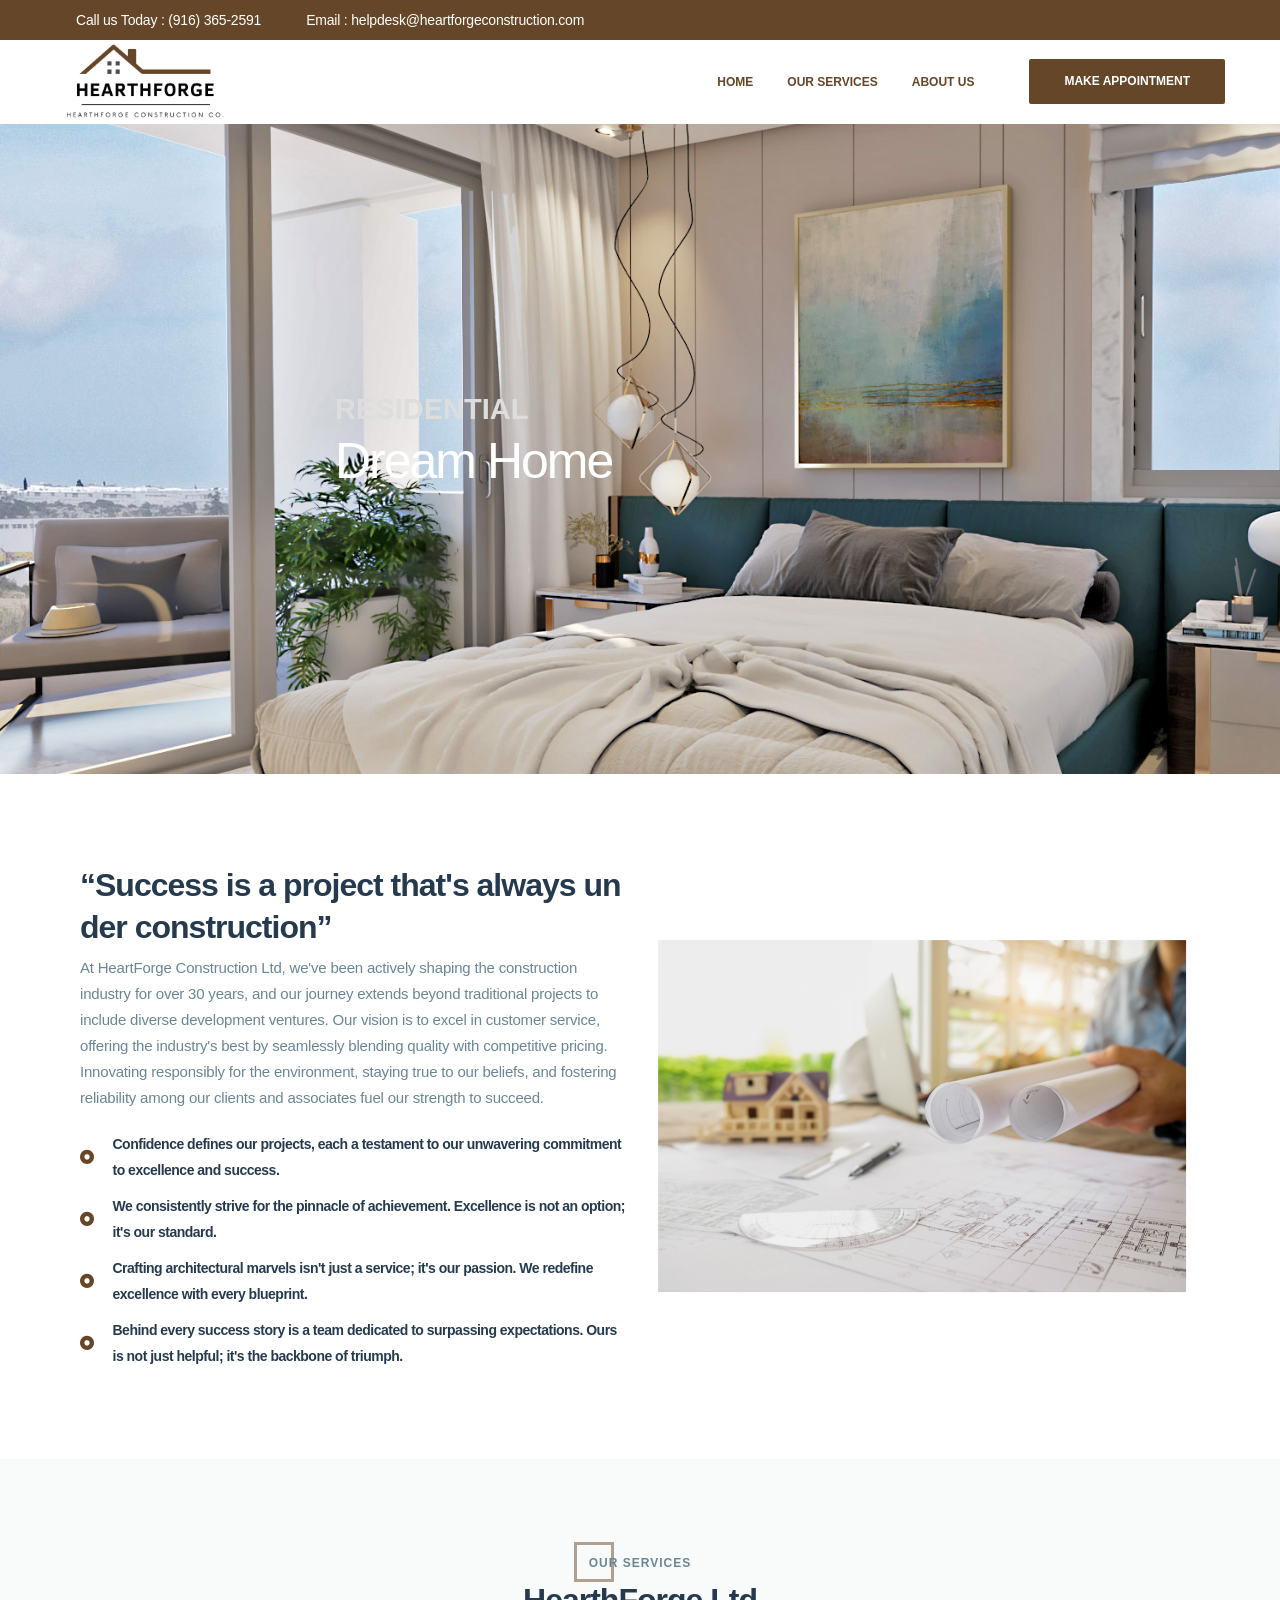
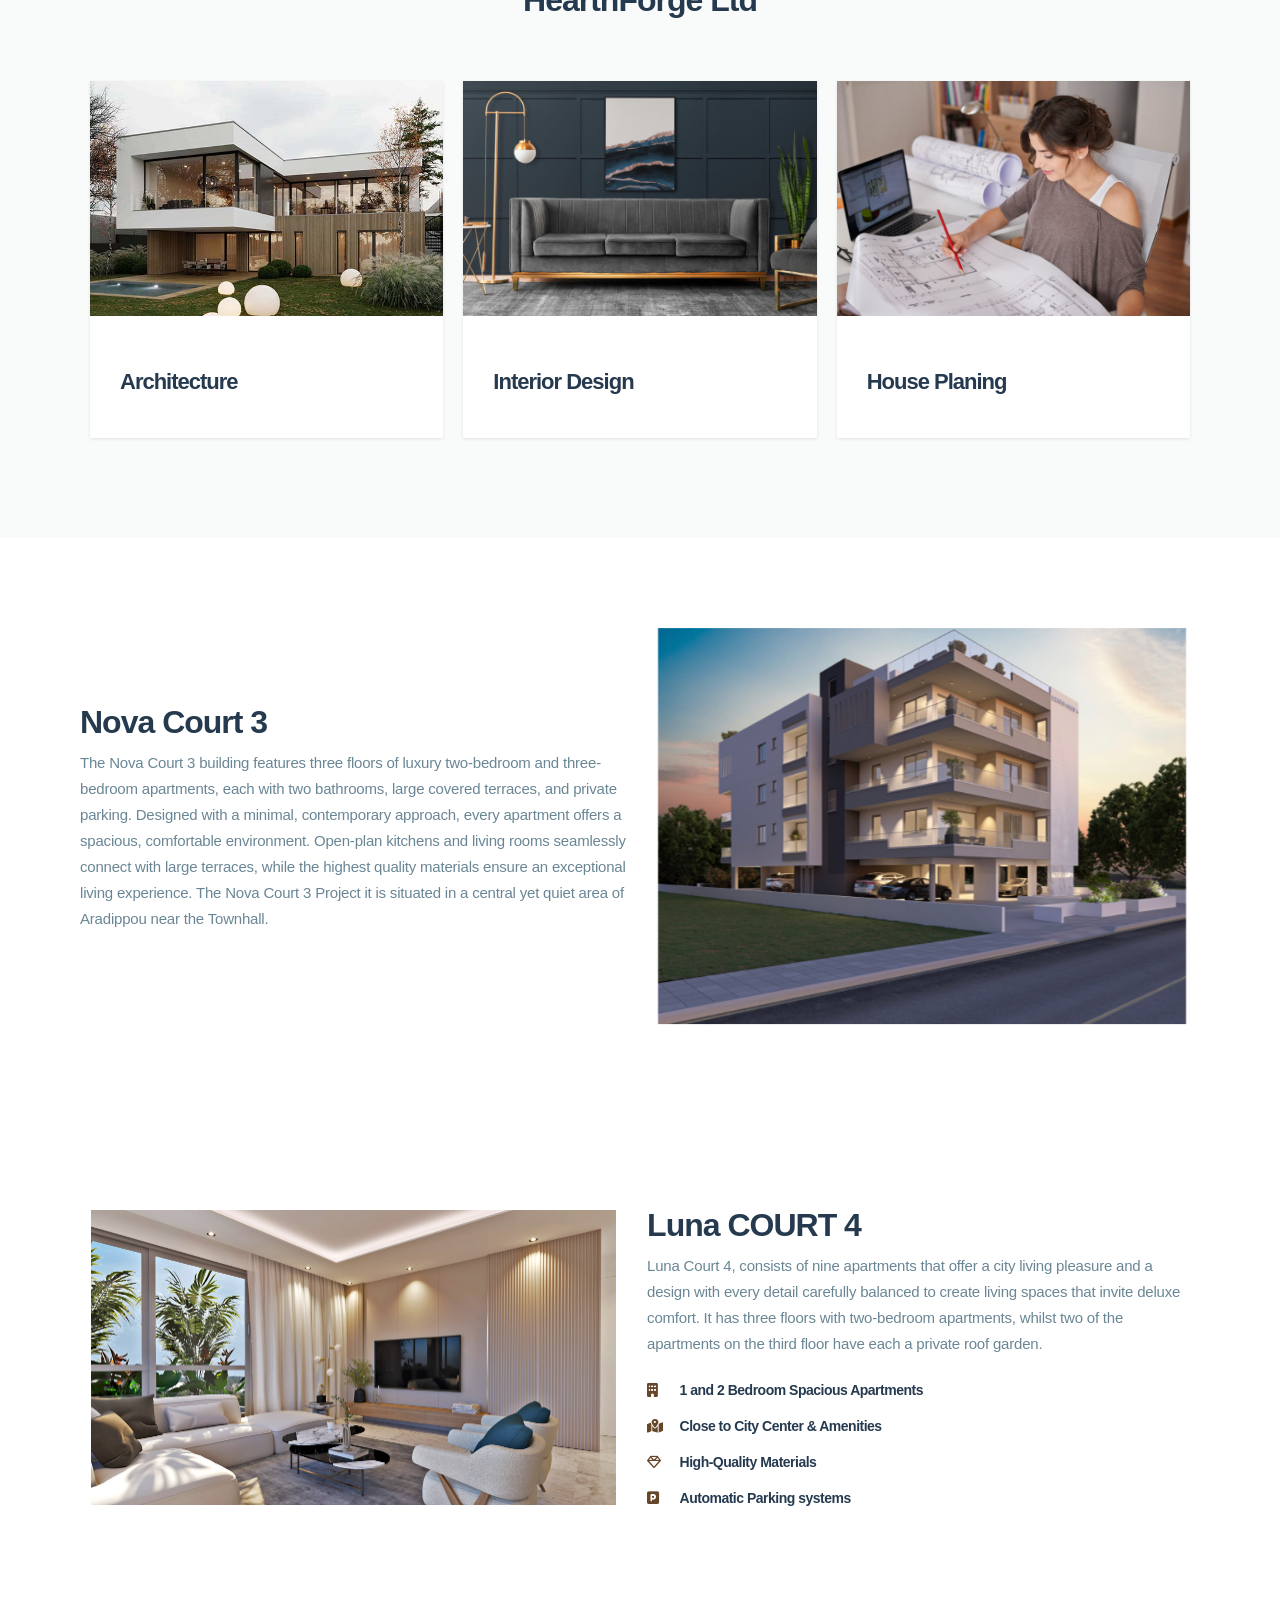
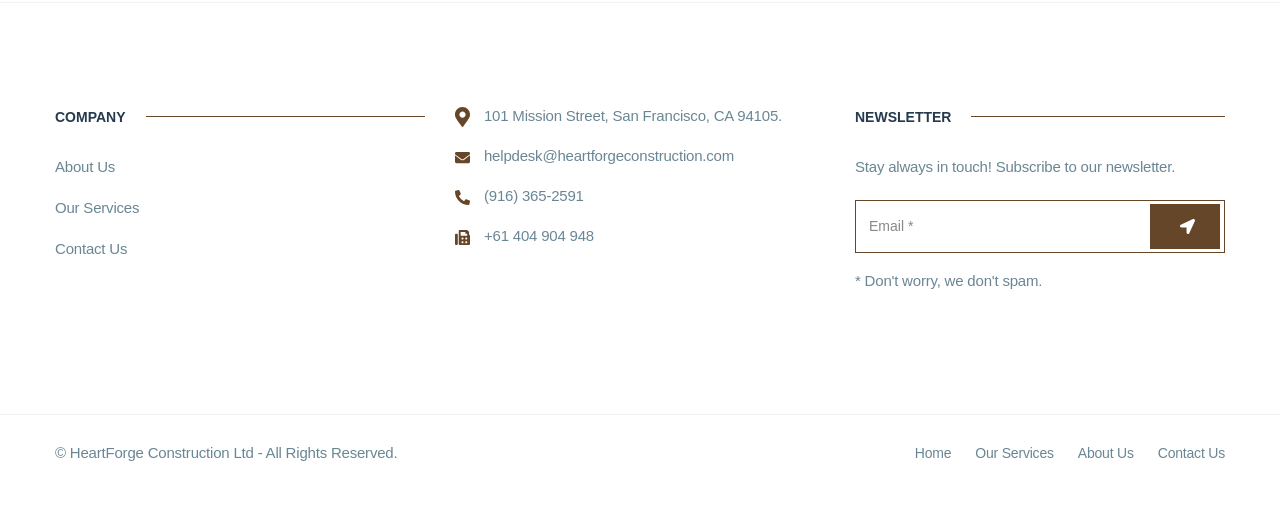
==== index.html @ 58a998ce "m" ====
<!DOCTYPE html>
<html
  lang="en-US"
  class="js flexbox canvas canvastext webgl no-touch geolocation postmessage no-websqldatabase indexeddb hashchange history draganddrop websockets rgba hsla multiplebgs backgroundsize borderimage borderradius boxshadow textshadow opacity cssanimations csscolumns cssgradients cssreflections csstransforms csstransforms3d csstransitions fontface generatedcontent video audio localstorage sessionstorage webworkers no-applicationcache svg inlinesvg smil svgclippaths"
>
  <head>
    <meta http-equiv="Content-Type" content="text/html; charset=UTF-8" />

    <meta http-equiv="X-UA-Compatible" content="IE=edge" />
    <meta
      name="viewport"
      content="width=device-width, initial-scale=1, shrink-to-fit=no"
    />

    <script>
      (function (html) {
        html.className = html.className.replace(/\bno-js\b/, "js");
      })(document.documentElement);
    </script>
    <title>HearthForge Construction Co.</title>
    <meta name="robots" content="max-image-preview:large" />
    <link rel="dns-prefetch" href="https://fonts.googleapis.com/" />

    <link
      rel="stylesheet"
      href="https://cdnjs.cloudflare.com/ajax/libs/font-awesome/6.7.0/css/all.min.css"
      integrity="sha512-9xKTRVabjVeZmc+GUW8GgSmcREDunMM+Dt/GrzchfN8tkwHizc5RP4Ok/MXFFy5rIjJjzhndFScTceq5e6GvVQ=="
      crossorigin="anonymous"
      referrerpolicy="no-referrer"
    />

    <style id="wp-emoji-styles-inline-css">
      img.wp-smiley,
      img.emoji {
        display: inline !important;
        border: none !important;
        box-shadow: none !important;
        height: 1em !important;
        width: 1em !important;
        margin: 0 0.07em !important;
        vertical-align: -0.1em !important;
        background: none !important;
        padding: 0 !important;
      }
    </style>
    <style id="classic-theme-styles-inline-css">
      /*! This file is auto-generated */
      .wp-block-button__link {
        color: #fff;
        background-color: #32373c;
        border-radius: 9999px;
        box-shadow: none;
        text-decoration: none;
        padding: calc(0.667em + 2px) calc(1.333em + 2px);
        font-size: 1.125em;
      }
      .wp-block-file__button {
        background: #32373c;
        color: #fff;
        text-decoration: none;
      }
    </style>
    <style id="global-styles-inline-css">
      :root {
        --wp--preset--aspect-ratio--square: 1;
        --wp--preset--aspect-ratio--4-3: 4/3;
        --wp--preset--aspect-ratio--3-4: 3/4;
        --wp--preset--aspect-ratio--3-2: 3/2;
        --wp--preset--aspect-ratio--2-3: 2/3;
        --wp--preset--aspect-ratio--16-9: 16/9;
        --wp--preset--aspect-ratio--9-16: 9/16;
        --wp--preset--color--black: #000000;
        --wp--preset--color--cyan-bluish-gray: #abb8c3;
        --wp--preset--color--white: #fff;
        --wp--preset--color--pale-pink: #f78da7;
        --wp--preset--color--vivid-red: #cf2e2e;
        --wp--preset--color--luminous-vivid-orange: #ff6900;
        --wp--preset--color--luminous-vivid-amber: #fcb900;
        --wp--preset--color--light-green-cyan: #7bdcb5;
        --wp--preset--color--vivid-green-cyan: #00d084;
        --wp--preset--color--pale-cyan-blue: #8ed1fc;
        --wp--preset--color--vivid-cyan-blue: #0693e3;
        --wp--preset--color--vivid-purple: #9b51e0;
        --wp--preset--color--primary: #664628;
        --wp--preset--color--dark-gray: #0a0c19;
        --wp--preset--color--light-gray: #777;
        --wp--preset--gradient--vivid-cyan-blue-to-vivid-purple: linear-gradient(
          135deg,
          rgba(6, 147, 227, 1) 0%,
          rgb(155, 81, 224) 100%
        );
        --wp--preset--gradient--light-green-cyan-to-vivid-green-cyan: linear-gradient(
          135deg,
          rgb(122, 220, 180) 0%,
          rgb(0, 208, 130) 100%
        );
        --wp--preset--gradient--luminous-vivid-amber-to-luminous-vivid-orange: linear-gradient(
          135deg,
          rgba(252, 185, 0, 1) 0%,
          rgba(255, 105, 0, 1) 100%
        );
        --wp--preset--gradient--luminous-vivid-orange-to-vivid-red: linear-gradient(
          135deg,
          rgba(255, 105, 0, 1) 0%,
          rgb(207, 46, 46) 100%
        );
        --wp--preset--gradient--very-light-gray-to-cyan-bluish-gray: linear-gradient(
          135deg,
          rgb(238, 238, 238) 0%,
          rgb(169, 184, 195) 100%
        );
        --wp--preset--gradient--cool-to-warm-spectrum: linear-gradient(
          135deg,
          rgb(74, 234, 220) 0%,
          rgb(151, 120, 209) 20%,
          rgb(207, 42, 186) 40%,
          rgb(238, 44, 130) 60%,
          rgb(251, 105, 98) 80%,
          rgb(254, 248, 76) 100%
        );
        --wp--preset--gradient--blush-light-purple: linear-gradient(
          135deg,
          rgb(255, 206, 236) 0%,
          rgb(152, 150, 240) 100%
        );
        --wp--preset--gradient--blush-bordeaux: linear-gradient(
          135deg,
          rgb(254, 205, 165) 0%,
          rgb(254, 45, 45) 50%,
          rgb(107, 0, 62) 100%
        );
        --wp--preset--gradient--luminous-dusk: linear-gradient(
          135deg,
          rgb(255, 203, 112) 0%,
          rgb(199, 81, 192) 50%,
          rgb(65, 88, 208) 100%
        );
        --wp--preset--gradient--pale-ocean: linear-gradient(
          135deg,
          rgb(255, 245, 203) 0%,
          rgb(182, 227, 212) 50%,
          rgb(51, 167, 181) 100%
        );
        --wp--preset--gradient--electric-grass: linear-gradient(
          135deg,
          rgb(202, 248, 128) 0%,
          rgb(113, 206, 126) 100%
        );
        --wp--preset--gradient--midnight: linear-gradient(
          135deg,
          rgb(2, 3, 129) 0%,
          rgb(40, 116, 252) 100%
        );
        --wp--preset--font-size--small: 12px;
        --wp--preset--font-size--medium: 20px;
        --wp--preset--font-size--large: 25px;
        --wp--preset--font-size--x-large: 42px;
        --wp--preset--font-size--normal: 14px;
        --wp--preset--font-size--huge: 55px;
        --wp--preset--spacing--20: 0.44rem;
        --wp--preset--spacing--30: 0.67rem;
        --wp--preset--spacing--40: 1rem;
        --wp--preset--spacing--50: 1.5rem;
        --wp--preset--spacing--60: 2.25rem;
        --wp--preset--spacing--70: 3.38rem;
        --wp--preset--spacing--80: 5.06rem;
        --wp--preset--shadow--natural: 6px 6px 9px rgba(0, 0, 0, 0.2);
        --wp--preset--shadow--deep: 12px 12px 50px rgba(0, 0, 0, 0.4);
        --wp--preset--shadow--sharp: 6px 6px 0px rgba(0, 0, 0, 0.2);
        --wp--preset--shadow--outlined: 6px 6px 0px -3px rgba(255, 255, 255, 1),
          6px 6px rgba(0, 0, 0, 1);
        --wp--preset--shadow--crisp: 6px 6px 0px rgba(0, 0, 0, 1);
      }
      :where(.is-layout-flex) {
        gap: 0.5em;
      }
      :where(.is-layout-grid) {
        gap: 0.5em;
      }
      body .is-layout-flex {
        display: flex;
      }
      .is-layout-flex {
        flex-wrap: wrap;
        align-items: center;
      }
      .is-layout-flex > :is(*, div) {
        margin: 0;
      }
      body .is-layout-grid {
        display: grid;
      }
      .is-layout-grid > :is(*, div) {
        margin: 0;
      }
      :where(.wp-block-columns.is-layout-flex) {
        gap: 2em;
      }
      :where(.wp-block-columns.is-layout-grid) {
        gap: 2em;
      }
      :where(.wp-block-post-template.is-layout-flex) {
        gap: 1.25em;
      }
      :where(.wp-block-post-template.is-layout-grid) {
        gap: 1.25em;
      }
      .has-black-color {
        color: var(--wp--preset--color--black) !important;
      }
      .has-cyan-bluish-gray-color {
        color: var(--wp--preset--color--cyan-bluish-gray) !important;
      }
      .has-white-color {
        color: var(--wp--preset--color--white) !important;
      }
      .has-pale-pink-color {
        color: var(--wp--preset--color--pale-pink) !important;
      }
      .has-vivid-red-color {
        color: var(--wp--preset--color--vivid-red) !important;
      }
      .has-luminous-vivid-orange-color {
        color: var(--wp--preset--color--luminous-vivid-orange) !important;
      }
      .has-luminous-vivid-amber-color {
        color: var(--wp--preset--color--luminous-vivid-amber) !important;
      }
      .has-light-green-cyan-color {
        color: var(--wp--preset--color--light-green-cyan) !important;
      }
      .has-vivid-green-cyan-color {
        color: var(--wp--preset--color--vivid-green-cyan) !important;
      }
      .has-pale-cyan-blue-color {
        color: var(--wp--preset--color--pale-cyan-blue) !important;
      }
      .has-vivid-cyan-blue-color {
        color: var(--wp--preset--color--vivid-cyan-blue) !important;
      }
      .has-vivid-purple-color {
        color: var(--wp--preset--color--vivid-purple) !important;
      }
      .has-black-background-color {
        background-color: var(--wp--preset--color--black) !important;
      }
      .has-cyan-bluish-gray-background-color {
        background-color: var(--wp--preset--color--cyan-bluish-gray) !important;
      }
      .has-white-background-color {
        background-color: var(--wp--preset--color--white) !important;
      }
      .has-pale-pink-background-color {
        background-color: var(--wp--preset--color--pale-pink) !important;
      }
      .has-vivid-red-background-color {
        background-color: var(--wp--preset--color--vivid-red) !important;
      }
      .has-luminous-vivid-orange-background-color {
        background-color: var(
          --wp--preset--color--luminous-vivid-orange
        ) !important;
      }
      .has-luminous-vivid-amber-background-color {
        background-color: var(
          --wp--preset--color--luminous-vivid-amber
        ) !important;
      }
      .has-light-green-cyan-background-color {
        background-color: var(--wp--preset--color--light-green-cyan) !important;
      }
      .has-vivid-green-cyan-background-color {
        background-color: var(--wp--preset--color--vivid-green-cyan) !important;
      }
      .has-pale-cyan-blue-background-color {
        background-color: var(--wp--preset--color--pale-cyan-blue) !important;
      }
      .has-vivid-cyan-blue-background-color {
        background-color: var(--wp--preset--color--vivid-cyan-blue) !important;
      }
      .has-vivid-purple-background-color {
        background-color: var(--wp--preset--color--vivid-purple) !important;
      }
      .has-black-border-color {
        border-color: var(--wp--preset--color--black) !important;
      }
      .has-cyan-bluish-gray-border-color {
        border-color: var(--wp--preset--color--cyan-bluish-gray) !important;
      }
      .has-white-border-color {
        border-color: var(--wp--preset--color--white) !important;
      }
      .has-pale-pink-border-color {
        border-color: var(--wp--preset--color--pale-pink) !important;
      }
      .has-vivid-red-border-color {
        border-color: var(--wp--preset--color--vivid-red) !important;
      }
      .has-luminous-vivid-orange-border-color {
        border-color: var(
          --wp--preset--color--luminous-vivid-orange
        ) !important;
      }
      .has-luminous-vivid-amber-border-color {
        border-color: var(--wp--preset--color--luminous-vivid-amber) !important;
      }
      .has-light-green-cyan-border-color {
        border-color: var(--wp--preset--color--light-green-cyan) !important;
      }
      .has-vivid-green-cyan-border-color {
        border-color: var(--wp--preset--color--vivid-green-cyan) !important;
      }
      .has-pale-cyan-blue-border-color {
        border-color: var(--wp--preset--color--pale-cyan-blue) !important;
      }
      .has-vivid-cyan-blue-border-color {
        border-color: var(--wp--preset--color--vivid-cyan-blue) !important;
      }
      .has-vivid-purple-border-color {
        border-color: var(--wp--preset--color--vivid-purple) !important;
      }
      .has-vivid-cyan-blue-to-vivid-purple-gradient-background {
        background: var(
          --wp--preset--gradient--vivid-cyan-blue-to-vivid-purple
        ) !important;
      }
      .has-light-green-cyan-to-vivid-green-cyan-gradient-background {
        background: var(
          --wp--preset--gradient--light-green-cyan-to-vivid-green-cyan
        ) !important;
      }
      .has-luminous-vivid-amber-to-luminous-vivid-orange-gradient-background {
        background: var(
          --wp--preset--gradient--luminous-vivid-amber-to-luminous-vivid-orange
        ) !important;
      }
      .has-luminous-vivid-orange-to-vivid-red-gradient-background {
        background: var(
          --wp--preset--gradient--luminous-vivid-orange-to-vivid-red
        ) !important;
      }
      .has-very-light-gray-to-cyan-bluish-gray-gradient-background {
        background: var(
          --wp--preset--gradient--very-light-gray-to-cyan-bluish-gray
        ) !important;
      }
      .has-cool-to-warm-spectrum-gradient-background {
        background: var(
          --wp--preset--gradient--cool-to-warm-spectrum
        ) !important;
      }
      .has-blush-light-purple-gradient-background {
        background: var(--wp--preset--gradient--blush-light-purple) !important;
      }
      .has-blush-bordeaux-gradient-background {
        background: var(--wp--preset--gradient--blush-bordeaux) !important;
      }
      .has-luminous-dusk-gradient-background {
        background: var(--wp--preset--gradient--luminous-dusk) !important;
      }
      .has-pale-ocean-gradient-background {
        background: var(--wp--preset--gradient--pale-ocean) !important;
      }
      .has-electric-grass-gradient-background {
        background: var(--wp--preset--gradient--electric-grass) !important;
      }
      .has-midnight-gradient-background {
        background: var(--wp--preset--gradient--midnight) !important;
      }
      .has-small-font-size {
        font-size: var(--wp--preset--font-size--small) !important;
      }
      .has-medium-font-size {
        font-size: var(--wp--preset--font-size--medium) !important;
      }
      .has-large-font-size {
        font-size: var(--wp--preset--font-size--large) !important;
      }
      .has-x-large-font-size {
        font-size: var(--wp--preset--font-size--x-large) !important;
      }
      :where(.wp-block-post-template.is-layout-flex) {
        gap: 1.25em;
      }
      :where(.wp-block-post-template.is-layout-grid) {
        gap: 1.25em;
      }
      :where(.wp-block-columns.is-layout-flex) {
        gap: 2em;
      }
      :where(.wp-block-columns.is-layout-grid) {
        gap: 2em;
      }
      :root :where(.wp-block-pullquote) {
        font-size: 1.5em;
        line-height: 1.6;
      }
    </style>
    <link
      rel="stylesheet"
      id="contact-form-7-css"
      href="./assets/styles/main/styles.css"
      media="all"
    />
    <link
      rel="stylesheet"
      id="arkid-google-fonts-css"
      href="./assets/styles/css.css"
      media="all"
    />
    <link
      rel="stylesheet"
      id="bootstrap-css"
      href="./assets/styles/main/bootstrap.min.css"
      media="all"
    />
    <link
      rel="stylesheet"
      id="themify-icons-css"
      href="./assets/styles/main/themify-icons.css"
      media="all"
    />
    <link
      rel="stylesheet"
      id="elementor-icons-shared-0-css"
      href="./assets/styles/main/fontawesome.min.css"
      media="all"
    />
    <link
      rel="stylesheet"
      id="elementor-icons-fa-solid-css"
      href="./assets/styles/main/solid.min.css"
      media="all"
    />
    <link
      rel="stylesheet"
      id="elementor-icons-fa-regular-css"
      href="./assets/styles/main/regular.min.css"
      media="all"
    />
    <link
      rel="stylesheet"
      id="elementor-icons-fa-brands-css"
      href="./assets/styles/main/brands.min.css"
      media="all"
    />
    <link
      rel="stylesheet"
      id="arkid-default-css"
      href="./assets/styles/main/default-styles.min.css"
      media="all"
    />
    <link
      rel="stylesheet"
      id="arkid-wp-blocks-css"
      href="./assets/styles/main/wp-blocks.min.css"
      media="all"
    />
    <link
      rel="stylesheet"
      id="arkid-main-css"
      href="./assets/styles/main/main.min.css"
      media="all"
    />
    <link
      rel="stylesheet"
      id="arkid-stylesheet-css"
      href="./assets/styles/main/style.css"
      media="all"
    />
    <style id="arkid-stylesheet-inline-css">
      .loader-circle {
        box-shadow: inset 0 0 0 1px rgba(39, 65, 65, 0.2);
      }
      .loader-line-mask .loader-line {
        box-shadow: inset 0 0 0 1px rgba(39, 65, 65, 0.7);
      }
      ::selection {
        background-color: #664628;
      }
      ::-moz-selection {
        background-color: #664628;
      }
      .top-header-one {
        background-color: #664628;
      }
      .top-header-one .top-left li:first-child,
      .top-header-one .top-left li,
      .top-header-one .top-social {
        border-color: #664628;
      }
      .header-1 .header-right .search-icon,
      .header-1 .primary-header-one .header-right .header-cart-btn a {
        color: #27411e;
      }
      @media (max-width: 992px) {
        .header-1 .primary-header-one .header-right .line-menu {
          background-color: #27411e;
        }
      }
      @media (min-width: 992px) {
        .header-1 .header-menu-wrap ul li > a {
          font-family: "Work Sans", sans-serif;
          font-size: 12px;
          color: #664628;
        }
        .header-1 .header-menu-wrap ul li:hover > a {
          color: #27411e;
        }
        @media (min-width: 992px) {
          .header-1 .header-menu-wrap li ul {
            background-color: #fff;
          }
          .header-1 .header-menu-wrap li li > a {
            font-family: "Open Sans", sans-serif;
            font-size: 14px;
            color: #664628;
          }
          .header-1 .header-menu-wrap li li:hover > a,
          .header-1 .header-one .header-menu-wrap li li:hover > a:hover {
            background-color: #f9f9f9;
            color: #27411e;
          }
        }
      }
      .header-1 .header-right a.header-btn {
        background-color: #664628;
        font-family: "Work Sans", sans-serif;
        font-size: 12px;
        font-weight: 600;
        color: #fff;
      }
      .header-1 .header-right a.header-btn span {
        background: #27411e none repeat scroll 0 0;
      }
    </style>
    <link rel="stylesheet" href="./assets/styles/main/font.css" />
    <link
      rel="stylesheet"
      id="owl-carousel-css"
      href="./assets/styles/main/owl.carousel.min.css"
      media="all"
    />
    <link
      rel="stylesheet"
      id="e-animations-css"
      href="./assets/styles/main/animations.min.css"
      media="all"
    />
    <link
      rel="stylesheet"
      id="cssanimation-css"
      href="./assets/styles/main/cssanimation.min.css"
      media="all"
    />
    <link
      rel="stylesheet"
      id="venobox-css"
      href="./assets/styles/main/venobox.css"
      media="all"
    />
    <link
      rel="stylesheet"
      id="arkid-core-main-css"
      href="./assets/styles/main/arkid-core.css"
      media="all"
    />
    <link
      rel="stylesheet"
      id="elementor-icons-css"
      href="./assets/styles/main/elementor-icons.min.css"
      media="all"
    />
    <link
      rel="stylesheet"
      id="elementor-frontend-css"
      href="./assets/styles/main/frontend.min.css"
      media="all"
    />
    <link
      rel="stylesheet"
      id="swiper-css"
      href="./assets/styles/main/swiper.min.css"
      media="all"
    />
    <link
      rel="stylesheet"
      id="e-swiper-css"
      href="./assets/styles/main/e-swiper.min.css"
      media="all"
    />
    <link
      rel="stylesheet"
      id="elementor-post-706-css"
      href="./assets/styles/main/post-706.css"
      media="all"
    />
    <link
      rel="stylesheet"
      id="elementor-post-1024-css"
      href="./assets/styles/main/post-1024.css"
      media="all"
    />
    <link
      rel="stylesheet"
      id="google-fonts-1-css"
      href="./assets/styles/main/css(1)"
      media="all"
    />
    <link
      rel="stylesheet"
      id="elementor-icons-shared-1-css"
      href="./assets/styles/main/arkid-icons.min.css"
      media="all"
    />
    <link
      rel="stylesheet"
      id="elementor-icons-arkid-icons-css"
      href="./assets/styles/main/arkid-icons.min.css"
      media="all"
    />
    <link rel="preconnect" href="https://fonts.gstatic.com/" crossorigin="" />

    <style>
      .e-con.e-parent:nth-of-type(n + 4):not(.e-lazyloaded):not(.e-no-lazyload),
      .e-con.e-parent:nth-of-type(n + 4):not(.e-lazyloaded):not(.e-no-lazyload)
        * {
        background-image: none !important;
      }
      @media screen and (max-height: 1024px) {
        .e-con.e-parent:nth-of-type(n + 3):not(.e-lazyloaded):not(
            .e-no-lazyload
          ),
        .e-con.e-parent:nth-of-type(n + 3):not(.e-lazyloaded):not(
            .e-no-lazyload
          )
          * {
          background-image: none !important;
        }
      }
      @media screen and (max-height: 640px) {
        .e-con.e-parent:nth-of-type(n + 2):not(.e-lazyloaded):not(
            .e-no-lazyload
          ),
        .e-con.e-parent:nth-of-type(n + 2):not(.e-lazyloaded):not(
            .e-no-lazyload
          )
          * {
          background-image: none !important;
        }
      }
    </style>

    <link rel="icon" href="./assets/images/favicon/favicon.png" sizes="32x32" />
    <link
      rel="icon"
      href="./assets/images/favicon/favicon.png"
      sizes="192x192"
    />
    <link rel="apple-touch-icon" href="./assets/images/favicon/favicon.png" />
    <meta
      name="msapplication-TileImage"
      content="./assets/images/favicon/favicon.png"
    />
    <style type="text/css">
      .scroll-to-top,
      .scroll-to-top:hover {
        background-color: #27411e;
      }
      .scroll-to-top,
      .scroll-to-top:hover {
        color: #fff;
      }
      #preloader {
        background-color: #fff;
      }
      .header .header-logo img,
      .sticky-header .header-logo img {
        max-width: 97%;
      }
      .dl-btn-2,
      .header-right a.dl-btn,
      .header-cart-btn a .num,
      .archive .dl-project-box .project-content span,
      .portfolio-details h3:before,
      .portfolio-details .ps-launch-btn,
      .portfolio-details .dl-lists li a:hover,
      .blog-posts .blog-post-inner .readmore .dl-arrow,
      .page-links .post-page-numbers.current,
      .page-links .post-page-numbers:hover,
      .sp-head-right .icon,
      .sp-head-right .label,
      .entry-footer .entry-meta a,
      .navigation.pagination .nav-links span.page-numbers.current,
      .widget-title h3:after,
      .give-sidebar .widget-title:after,
      .portfolio-tags li a:hover,
      .header-cart-btn a .num,
      .widget .tagcloud a:hover,
      .widget .tagcloud a:focus,
      .widget.widget_tag_cloud a:hover,
      .widget.widget_tag_cloud a:focus,
      .wp_widget_tag_cloud a:hover,
      .wp_widget_tag_cloud a:focus,
      .comment-reply-link,
      .form-submit .b-btn,
      .post-password-form input[type="submit"],
      .dl-event .date,
      .entry-content
        .wp-block-button
        .wp-block-button__link:not(.has-background),
      .entry-content .wp-block-pullquote.is-style-solid-color,
      .entry-content .wp-block-file .wp-block-file__button,
      .entry-content .has-primary-background-color,
      .entry-content
        .wp-block-pullquote.is-style-solid-color.has-primary-background-color,
      .subscribe-wrapper .subscribe-form .submit-btn,
      .widget-mailchimp .wt-subscribe-wrap form button {
        background-color: #664628;
      }
      .widget .widget-comp-contact li svg,
      a:hover,
      .header-menu-wrap ul li:hover > a,
      .header-menu-wrap li li:hover > a,
      .header-two .mid-header ul li .icon,
      .primary-header-two .header-menu-wrap ul li > a:hover,
      .primary-header-two .header-menu-wrap li li:hover > a:hover,
      .header-three .header-menu-wrap li li:hover > a:hover,
      .portfolio-details .project-contact-info li i,
      .blog-posts .entry_title a:hover,
      .blog-posts .entry_title a:focus,
      .blog-posts .entry_header .meta-info .meta-cat a,
      .page-links a:hover,
      .single-post-meta li i,
      .post-navigation a:hover,
      .nav-links-single .nav-links a:hover .screen-reader-text,
      .nav-links-single .nav-links a:hover .post-title,
      .related-posts-list li .rel-post-content .meta-info .meta-cat a,
      .related-posts-list li .rel-post-content h4 a:hover,
      .breadcrumb-wrap li a:hover,
      .author-bio .author-posts-link,
      .widget ul li a:hover,
      .widget.widget_recent_comments ul li a:hover,
      .widget.widget_recent_comments ul li span.comment-author-link:before,
      .dark-widget .widget ul li a:hover,
      .dl-event .event-details h3 a:hover,
      .dl-event .event-meta li i,
      .entry-content
        .wp-block-button.is-style-outline
        .wp-block-button__link:not(.has-text-color),
      .entry-content
        .wp-block-button.is-style-outline
        .wp-block-button__link:focus:not(.has-text-color),
      .entry-content
        .wp-block-button.is-style-outline
        .wp-block-button__link:active:not(.has-text-color),
      .entry-content
        .wp-block-button.is-style-outline
        .wp-block-button__link:hover:not(.has-background),
      .entry-content .has-primary-color,
      .entry-content
        .wp-block-pullquote.is-style-solid-color
        blockquote.has-primary-color,
      .entry-content
        .wp-block-pullquote.is-style-solid-color
        blockquote.has-primary-color
        p {
        color: #664628;
      }
      input[type="radio"]:checked:after,
      .header-two,
      .blog-posts .entry_header,
      .blog-posts .sticky .blog-post-inner .entry_text,
      .portfolio-tags li a:hover,
      .widget .tagcloud a:hover,
      .widget .tagcloud a:focus,
      .widget.widget_tag_cloud a:hover,
      .widget.widget_tag_cloud a:focus,
      .wp_widget_tag_cloud a:hover,
      .wp_widget_tag_cloud a:focus,
      .comment-form .form-control:hover,
      .entry-content .wp-block-quote:not(.is-large),
      .entry-content .wp-block-quote:not(.is-style-large),
      .widget-mailchimp .wt-subscribe-wrap form input {
        border-color: #664628;
      }
    </style>
    <style type="text/css">
      .lf-progress {
        -webkit-appearance: none;
        -moz-apperance: none;
        width: 100%;
        /* margin: 0 10px; */
        height: 4px;
        border-radius: 3px;
        cursor: pointer;
      }
      .lf-progress:focus {
        outline: none;
        border: none;
      }
      .lf-progress::-moz-range-track {
        cursor: pointer;
        background: none;
        border: none;
        outline: none;
      }
      .lf-progress::-webkit-slider-thumb {
        -webkit-appearance: none !important;
        height: 13px;
        width: 13px;
        border: 0;
        border-radius: 50%;
        background: #0fccce;
        cursor: pointer;
      }
      .lf-progress::-moz-range-thumb {
        -moz-appearance: none !important;
        height: 13px;
        width: 13px;
        border: 0;
        border-radius: 50%;
        background: #0fccce;
        cursor: pointer;
      }
      .lf-progress::-ms-track {
        width: 100%;
        height: 3px;
        cursor: pointer;
        background: transparent;
        border-color: transparent;
        color: transparent;
      }
      .lf-progress::-ms-fill-lower {
        background: #ccc;
        border-radius: 3px;
      }
      .lf-progress::-ms-fill-upper {
        background: #ccc;
        border-radius: 3px;
      }
      .lf-progress::-ms-thumb {
        border: 0;
        height: 15px;
        width: 15px;
        border-radius: 50%;
        background: #0fccce;
        cursor: pointer;
      }
      .lf-progress:focus::-ms-fill-lower {
        background: #ccc;
      }
      .lf-progress:focus::-ms-fill-upper {
        background: #ccc;
      }
      .lf-player-container :focus {
        outline: 0;
      }
      .lf-popover {
        position: relative;
      }

      .lf-popover-content {
        display: inline-block;
        position: absolute;
        opacity: 1;
        visibility: visible;
        transform: translate(0, -10px);
        box-shadow: 0 2px 5px 0 rgba(0, 0, 0, 0.26);
        transition: all 0.3s cubic-bezier(0.75, -0.02, 0.2, 0.97);
      }

      .lf-popover-content.hidden {
        opacity: 0;
        visibility: hidden;
        transform: translate(0, 0px);
      }

      .lf-player-btn-container {
        display: flex;
        align-items: center;
      }
      .lf-player-btn {
        cursor: pointer;
        fill: #999;
        width: 14px;
      }

      .lf-player-btn.active {
        fill: #555;
      }

      .lf-popover {
        position: relative;
      }

      .lf-popover-content {
        display: inline-block;
        position: absolute;
        background-color: #ffffff;
        opacity: 1;

        transform: translate(0, -10px);
        box-shadow: 0 2px 5px 0 rgba(0, 0, 0, 0.26);
        transition: all 0.3s cubic-bezier(0.75, -0.02, 0.2, 0.97);
        padding: 10px;
      }

      .lf-popover-content.hidden {
        opacity: 0;
        visibility: hidden;
        transform: translate(0, 0px);
      }

      .lf-arrow {
        position: absolute;
        z-index: -1;
        content: "";
        bottom: -9px;
        border-style: solid;
        border-width: 10px 10px 0px 10px;
      }

      .lf-left-align,
      .lf-left-align .lfarrow {
        left: 0;
        right: unset;
      }

      .lf-right-align,
      .lf-right-align .lf-arrow {
        right: 0;
        left: unset;
      }

      .lf-text-input {
        border: 1px #ccc solid;
        border-radius: 5px;
        padding: 3px;
        width: 60px;
        margin: 0;
      }

      .lf-color-picker {
        display: flex;
        flex-direction: row;
        justify-content: space-between;
        height: 90px;
      }

      .lf-color-selectors {
        display: flex;
        flex-direction: column;
        justify-content: space-between;
      }

      .lf-color-component {
        display: flex;
        flex-direction: row;
        font-size: 12px;
        align-items: center;
        justify-content: center;
      }

      .lf-color-component strong {
        width: 40px;
      }

      .lf-color-component input[type="range"] {
        margin: 0 0 0 10px;
      }

      .lf-color-component input[type="number"] {
        width: 50px;
        margin: 0 0 0 10px;
      }

      .lf-color-preview {
        font-size: 12px;
        display: flex;
        flex-direction: column;
        align-items: center;
        justify-content: space-between;
        padding-left: 5px;
      }

      .lf-preview {
        height: 60px;
        width: 60px;
      }

      .lf-popover-snapshot {
        width: 150px;
      }
      .lf-popover-snapshot h5 {
        margin: 5px 0 10px 0;
        font-size: 0.75rem;
      }
      .lf-popover-snapshot a {
        display: block;
        text-decoration: none;
      }
      .lf-popover-snapshot a:before {
        content: "⥼";
        margin-right: 5px;
      }
      .lf-popover-snapshot .lf-note {
        display: block;
        margin-top: 10px;
        color: #999;
      }
      .lf-player-controls > div {
        margin-right: 5px;
        margin-left: 5px;
      }
      .lf-player-controls > div:first-child {
        margin-left: 0px;
      }
      .lf-player-controls > div:last-child {
        margin-right: 0px;
      }
    </style>
    <style type="text/css">
      .CtxtMenu_InfoClose {
        top: 0.2em;
        right: 0.2em;
      }
      .CtxtMenu_InfoContent {
        overflow: auto;
        text-align: left;
        font-size: 80%;
        padding: 0.4em 0.6em;
        border: 1px inset;
        margin: 1em 0px;
        max-height: 20em;
        max-width: 30em;
        background-color: #eeeeee;
        white-space: normal;
      }
      .CtxtMenu_Info.CtxtMenu_MousePost {
        outline: none;
      }
      .CtxtMenu_Info {
        position: fixed;
        left: 50%;
        width: auto;
        text-align: center;
        border: 3px outset;
        padding: 1em 2em;
        background-color: #dddddd;
        color: black;
        cursor: default;
        font-family: message-box;
        font-size: 120%;
        font-style: normal;
        text-indent: 0;
        text-transform: none;
        line-height: normal;
        letter-spacing: normal;
        word-spacing: normal;
        word-wrap: normal;
        white-space: nowrap;
        float: none;
        z-index: 201;
        border-radius: 15px; /* Opera 10.5 and IE9 */
        -webkit-border-radius: 15px; /* Safari and Chrome */
        -moz-border-radius: 15px; /* Firefox */
        -khtml-border-radius: 15px; /* Konqueror */
        box-shadow: 0px 10px 20px #808080; /* Opera 10.5 and IE9 */
        -webkit-box-shadow: 0px 10px 20px #808080; /* Safari 3 & Chrome */
        -moz-box-shadow: 0px 10px 20px #808080; /* Forefox 3.5 */
        -khtml-box-shadow: 0px 10px 20px #808080; /* Konqueror */
        filter: progid:DXImageTransform.Microsoft.dropshadow(OffX=2, OffY=2, Color="gray", Positive="true"); /* IE */
      }
    </style>
    <style type="text/css">
      .CtxtMenu_MenuClose {
        position: absolute;
        cursor: pointer;
        display: inline-block;
        border: 2px solid #aaa;
        border-radius: 18px;
        -webkit-border-radius: 18px; /* Safari and Chrome */
        -moz-border-radius: 18px; /* Firefox */
        -khtml-border-radius: 18px; /* Konqueror */
        font-family: "Courier New", Courier;
        font-size: 24px;
        color: #f0f0f0;
      }
      .CtxtMenu_MenuClose span {
        display: block;
        background-color: #aaa;
        border: 1.5px solid;
        border-radius: 18px;
        -webkit-border-radius: 18px; /* Safari and Chrome */
        -moz-border-radius: 18px; /* Firefox */
        -khtml-border-radius: 18px; /* Konqueror */
        line-height: 0;
        padding: 8px 0 6px; /* may need to be browser-specific */
      }
      .CtxtMenu_MenuClose:hover {
        color: white !important;
        border: 2px solid #ccc !important;
      }
      .CtxtMenu_MenuClose:hover span {
        background-color: #ccc !important;
      }
      .CtxtMenu_MenuClose:hover:focus {
        outline: none;
      }
    </style>
    <style type="text/css">
      .CtxtMenu_Menu {
        position: absolute;
        background-color: white;
        color: black;
        width: auto;
        padding: 5px 0px;
        border: 1px solid #cccccc;
        margin: 0;
        cursor: default;
        font: menu;
        text-align: left;
        text-indent: 0;
        text-transform: none;
        line-height: normal;
        letter-spacing: normal;
        word-spacing: normal;
        word-wrap: normal;
        white-space: nowrap;
        float: none;
        z-index: 201;
        border-radius: 5px; /* Opera 10.5 and IE9 */
        -webkit-border-radius: 5px; /* Safari and Chrome */
        -moz-border-radius: 5px; /* Firefox */
        -khtml-border-radius: 5px; /* Konqueror */
        box-shadow: 0px 10px 20px #808080; /* Opera 10.5 and IE9 */
        -webkit-box-shadow: 0px 10px 20px #808080; /* Safari 3 & Chrome */
        -moz-box-shadow: 0px 10px 20px #808080; /* Forefox 3.5 */
        -khtml-box-shadow: 0px 10px 20px #808080; /* Konqueror */
      }
      .CtxtMenu_MenuItem {
        padding: 1px 2em;
        background: transparent;
      }
      .CtxtMenu_MenuArrow {
        position: absolute;
        right: 0.5em;
        padding-top: 0.25em;
        color: #666666;
        font-family: null;
        font-size: 0.75em;
      }
      .CtxtMenu_MenuActive .CtxtMenu_MenuArrow {
        color: white;
      }
      .CtxtMenu_MenuArrow.CtxtMenu_RTL {
        left: 0.5em;
        right: auto;
      }
      .CtxtMenu_MenuCheck {
        position: absolute;
        left: 0.7em;
        font-family: null;
      }
      .CtxtMenu_MenuCheck.CtxtMenu_RTL {
        right: 0.7em;
        left: auto;
      }
      .CtxtMenu_MenuRadioCheck {
        position: absolute;
        left: 0.7em;
      }
      .CtxtMenu_MenuRadioCheck.CtxtMenu_RTL {
        right: 0.7em;
        left: auto;
      }
      .CtxtMenu_MenuInputBox {
        padding-left: 1em;
        right: 0.5em;
        color: #666666;
        font-family: null;
      }
      .CtxtMenu_MenuInputBox.CtxtMenu_RTL {
        left: 0.1em;
      }
      .CtxtMenu_MenuComboBox {
        left: 0.1em;
        padding-bottom: 0.5em;
      }
      .CtxtMenu_MenuSlider {
        left: 0.1em;
      }
      .CtxtMenu_SliderValue {
        position: absolute;
        right: 0.1em;
        padding-top: 0.25em;
        color: #333333;
        font-size: 0.75em;
      }
      .CtxtMenu_SliderBar {
        outline: none;
        background: #d3d3d3;
      }
      .CtxtMenu_MenuLabel {
        padding: 1px 2em 3px 1.33em;
        font-style: italic;
      }
      .CtxtMenu_MenuRule {
        border-top: 1px solid #dddddd;
        margin: 4px 3px;
      }
      .CtxtMenu_MenuDisabled {
        color: GrayText;
      }
      .CtxtMenu_MenuActive {
        background-color: #606872;
        color: white;
      }
      .CtxtMenu_MenuDisabled:focus {
        background-color: #e8e8e8;
      }
      .CtxtMenu_MenuLabel:focus {
        background-color: #e8e8e8;
      }
      .CtxtMenu_ContextMenu:focus {
        outline: none;
      }
      .CtxtMenu_ContextMenu .CtxtMenu_MenuItem:focus {
        outline: none;
      }
      .CtxtMenu_SelectionMenu {
        position: relative;
        float: left;
        border-bottom: none;
        -webkit-box-shadow: none;
        -webkit-border-radius: 0px;
      }
      .CtxtMenu_SelectionItem {
        padding-right: 1em;
      }
      .CtxtMenu_Selection {
        right: 40%;
        width: 50%;
      }
      .CtxtMenu_SelectionBox {
        padding: 0em;
        max-height: 20em;
        max-width: none;
        background-color: #ffffff;
      }
      .CtxtMenu_SelectionDivider {
        clear: both;
        border-top: 2px solid #000000;
      }
      .CtxtMenu_Menu .CtxtMenu_MenuClose {
        top: -10px;
        left: -10px;
      }
    </style>
    <style id="MJX-CHTML-styles">
      mjx-container[jax="CHTML"] {
        line-height: 0;
      }

      mjx-container [space="1"] {
        margin-left: 0.111em;
      }

      mjx-container [space="2"] {
        margin-left: 0.167em;
      }

      mjx-container [space="3"] {
        margin-left: 0.222em;
      }

      mjx-container [space="4"] {
        margin-left: 0.278em;
      }

      mjx-container [space="5"] {
        margin-left: 0.333em;
      }

      mjx-container [rspace="1"] {
        margin-right: 0.111em;
      }

      mjx-container [rspace="2"] {
        margin-right: 0.167em;
      }

      mjx-container [rspace="3"] {
        margin-right: 0.222em;
      }

      mjx-container [rspace="4"] {
        margin-right: 0.278em;
      }

      mjx-container [rspace="5"] {
        margin-right: 0.333em;
      }

      mjx-container [size="s"] {
        font-size: 70.7%;
      }

      mjx-container [size="ss"] {
        font-size: 50%;
      }

      mjx-container [size="Tn"] {
        font-size: 60%;
      }

      mjx-container [size="sm"] {
        font-size: 85%;
      }

      mjx-container [size="lg"] {
        font-size: 120%;
      }

      mjx-container [size="Lg"] {
        font-size: 144%;
      }

      mjx-container [size="LG"] {
        font-size: 173%;
      }

      mjx-container [size="hg"] {
        font-size: 207%;
      }

      mjx-container [size="HG"] {
        font-size: 249%;
      }

      mjx-container [width="full"] {
        width: 100%;
      }

      mjx-box {
        display: inline-block;
      }

      mjx-block {
        display: block;
      }

      mjx-itable {
        display: inline-table;
      }

      mjx-row {
        display: table-row;
      }

      mjx-row > * {
        display: table-cell;
      }

      mjx-mtext {
        display: inline-block;
      }

      mjx-mstyle {
        display: inline-block;
      }

      mjx-merror {
        display: inline-block;
        color: red;
        background-color: yellow;
      }

      mjx-mphantom {
        visibility: hidden;
      }

      _::-webkit-full-page-media,
      _:future,
      :root mjx-container {
        will-change: opacity;
      }

      mjx-assistive-mml {
        position: absolute !important;
        top: 0px;
        left: 0px;
        clip: rect(1px, 1px, 1px, 1px);
        padding: 1px 0px 0px 0px !important;
        border: 0px !important;
        display: block !important;
        width: auto !important;
        overflow: hidden !important;
        -webkit-touch-callout: none;
        -webkit-user-select: none;
        -khtml-user-select: none;
        -moz-user-select: none;
        -ms-user-select: none;
        user-select: none;
      }

      mjx-assistive-mml[display="block"] {
        width: 100% !important;
      }

      mjx-c::before {
        display: block;
        width: 0;
      }

      .MJX-TEX {
        font-family: MJXZERO, MJXTEX;
      }

      .TEX-B {
        font-family: MJXZERO, MJXTEX-B;
      }

      .TEX-I {
        font-family: MJXZERO, MJXTEX-I;
      }

      .TEX-MI {
        font-family: MJXZERO, MJXTEX-MI;
      }

      .TEX-BI {
        font-family: MJXZERO, MJXTEX-BI;
      }

      .TEX-S1 {
        font-family: MJXZERO, MJXTEX-S1;
      }

      .TEX-S2 {
        font-family: MJXZERO, MJXTEX-S2;
      }

      .TEX-S3 {
        font-family: MJXZERO, MJXTEX-S3;
      }

      .TEX-S4 {
        font-family: MJXZERO, MJXTEX-S4;
      }

      .TEX-A {
        font-family: MJXZERO, MJXTEX-A;
      }

      .TEX-C {
        font-family: MJXZERO, MJXTEX-C;
      }

      .TEX-CB {
        font-family: MJXZERO, MJXTEX-CB;
      }

      .TEX-FR {
        font-family: MJXZERO, MJXTEX-FR;
      }

      .TEX-FRB {
        font-family: MJXZERO, MJXTEX-FRB;
      }

      .TEX-SS {
        font-family: MJXZERO, MJXTEX-SS;
      }

      .TEX-SSB {
        font-family: MJXZERO, MJXTEX-SSB;
      }

      .TEX-SSI {
        font-family: MJXZERO, MJXTEX-SSI;
      }

      .TEX-SC {
        font-family: MJXZERO, MJXTEX-SC;
      }

      .TEX-T {
        font-family: MJXZERO, MJXTEX-T;
      }

      .TEX-V {
        font-family: MJXZERO, MJXTEX-V;
      }

      .TEX-VB {
        font-family: MJXZERO, MJXTEX-VB;
      }

      mjx-stretchy-v mjx-c,
      mjx-stretchy-h mjx-c {
        font-family: MJXZERO, MJXTEX-S1, MJXTEX-S4, MJXTEX, MJXTEX-A !important;
      }

      @font-face /* 0 */ {
        font-family: MJXZERO;
        src: url("https://cdn.jsdelivr.net/npm/mathjax@3/es5/output/chtml/fonts/woff-v2/MathJax_Zero.woff")
          format("woff");
      }

      @font-face /* 1 */ {
        font-family: MJXTEX;
        src: url("https://cdn.jsdelivr.net/npm/mathjax@3/es5/output/chtml/fonts/woff-v2/MathJax_Main-Regular.woff")
          format("woff");
      }

      @font-face /* 2 */ {
        font-family: MJXTEX-B;
        src: url("https://cdn.jsdelivr.net/npm/mathjax@3/es5/output/chtml/fonts/woff-v2/MathJax_Main-Bold.woff")
          format("woff");
      }

      @font-face /* 3 */ {
        font-family: MJXTEX-I;
        src: url("https://cdn.jsdelivr.net/npm/mathjax@3/es5/output/chtml/fonts/woff-v2/MathJax_Math-Italic.woff")
          format("woff");
      }

      @font-face /* 4 */ {
        font-family: MJXTEX-MI;
        src: url("https://cdn.jsdelivr.net/npm/mathjax@3/es5/output/chtml/fonts/woff-v2/MathJax_Main-Italic.woff")
          format("woff");
      }

      @font-face /* 5 */ {
        font-family: MJXTEX-BI;
        src: url("https://cdn.jsdelivr.net/npm/mathjax@3/es5/output/chtml/fonts/woff-v2/MathJax_Math-BoldItalic.woff")
          format("woff");
      }

      @font-face /* 6 */ {
        font-family: MJXTEX-S1;
        src: url("https://cdn.jsdelivr.net/npm/mathjax@3/es5/output/chtml/fonts/woff-v2/MathJax_Size1-Regular.woff")
          format("woff");
      }

      @font-face /* 7 */ {
        font-family: MJXTEX-S2;
        src: url("https://cdn.jsdelivr.net/npm/mathjax@3/es5/output/chtml/fonts/woff-v2/MathJax_Size2-Regular.woff")
          format("woff");
      }

      @font-face /* 8 */ {
        font-family: MJXTEX-S3;
        src: url("https://cdn.jsdelivr.net/npm/mathjax@3/es5/output/chtml/fonts/woff-v2/MathJax_Size3-Regular.woff")
          format("woff");
      }

      @font-face /* 9 */ {
        font-family: MJXTEX-S4;
        src: url("https://cdn.jsdelivr.net/npm/mathjax@3/es5/output/chtml/fonts/woff-v2/MathJax_Size4-Regular.woff")
          format("woff");
      }

      @font-face /* 10 */ {
        font-family: MJXTEX-A;
        src: url("https://cdn.jsdelivr.net/npm/mathjax@3/es5/output/chtml/fonts/woff-v2/MathJax_AMS-Regular.woff")
          format("woff");
      }

      @font-face /* 11 */ {
        font-family: MJXTEX-C;
        src: url("https://cdn.jsdelivr.net/npm/mathjax@3/es5/output/chtml/fonts/woff-v2/MathJax_Calligraphic-Regular.woff")
          format("woff");
      }

      @font-face /* 12 */ {
        font-family: MJXTEX-CB;
        src: url("https://cdn.jsdelivr.net/npm/mathjax@3/es5/output/chtml/fonts/woff-v2/MathJax_Calligraphic-Bold.woff")
          format("woff");
      }

      @font-face /* 13 */ {
        font-family: MJXTEX-FR;
        src: url("https://cdn.jsdelivr.net/npm/mathjax@3/es5/output/chtml/fonts/woff-v2/MathJax_Fraktur-Regular.woff")
          format("woff");
      }

      @font-face /* 14 */ {
        font-family: MJXTEX-FRB;
        src: url("https://cdn.jsdelivr.net/npm/mathjax@3/es5/output/chtml/fonts/woff-v2/MathJax_Fraktur-Bold.woff")
          format("woff");
      }

      @font-face /* 15 */ {
        font-family: MJXTEX-SS;
        src: url("https://cdn.jsdelivr.net/npm/mathjax@3/es5/output/chtml/fonts/woff-v2/MathJax_SansSerif-Regular.woff")
          format("woff");
      }

      @font-face /* 16 */ {
        font-family: MJXTEX-SSB;
        src: url("https://cdn.jsdelivr.net/npm/mathjax@3/es5/output/chtml/fonts/woff-v2/MathJax_SansSerif-Bold.woff")
          format("woff");
      }

      @font-face /* 17 */ {
        font-family: MJXTEX-SSI;
        src: url("https://cdn.jsdelivr.net/npm/mathjax@3/es5/output/chtml/fonts/woff-v2/MathJax_SansSerif-Italic.woff")
          format("woff");
      }

      @font-face /* 18 */ {
        font-family: MJXTEX-SC;
        src: url("https://cdn.jsdelivr.net/npm/mathjax@3/es5/output/chtml/fonts/woff-v2/MathJax_Script-Regular.woff")
          format("woff");
      }

      @font-face /* 19 */ {
        font-family: MJXTEX-T;
        src: url("https://cdn.jsdelivr.net/npm/mathjax@3/es5/output/chtml/fonts/woff-v2/MathJax_Typewriter-Regular.woff")
          format("woff");
      }

      @font-face /* 20 */ {
        font-family: MJXTEX-V;
        src: url("https://cdn.jsdelivr.net/npm/mathjax@3/es5/output/chtml/fonts/woff-v2/MathJax_Vector-Regular.woff")
          format("woff");
      }

      @font-face /* 21 */ {
        font-family: MJXTEX-VB;
        src: url("https://cdn.jsdelivr.net/npm/mathjax@3/es5/output/chtml/fonts/woff-v2/MathJax_Vector-Bold.woff")
          format("woff");
      }
    </style>
    <style type="text/css">
      .lf-progress {
        -webkit-appearance: none;
        -moz-apperance: none;
        width: 100%;
        /* margin: 0 10px; */
        height: 4px;
        border-radius: 3px;
        cursor: pointer;
      }
      .lf-progress:focus {
        outline: none;
        border: none;
      }
      .lf-progress::-moz-range-track {
        cursor: pointer;
        background: none;
        border: none;
        outline: none;
      }
      .lf-progress::-webkit-slider-thumb {
        -webkit-appearance: none !important;
        height: 13px;
        width: 13px;
        border: 0;
        border-radius: 50%;
        background: #0fccce;
        cursor: pointer;
      }
      .lf-progress::-moz-range-thumb {
        -moz-appearance: none !important;
        height: 13px;
        width: 13px;
        border: 0;
        border-radius: 50%;
        background: #0fccce;
        cursor: pointer;
      }
      .lf-progress::-ms-track {
        width: 100%;
        height: 3px;
        cursor: pointer;
        background: transparent;
        border-color: transparent;
        color: transparent;
      }
      .lf-progress::-ms-fill-lower {
        background: #ccc;
        border-radius: 3px;
      }
      .lf-progress::-ms-fill-upper {
        background: #ccc;
        border-radius: 3px;
      }
      .lf-progress::-ms-thumb {
        border: 0;
        height: 15px;
        width: 15px;
        border-radius: 50%;
        background: #0fccce;
        cursor: pointer;
      }
      .lf-progress:focus::-ms-fill-lower {
        background: #ccc;
      }
      .lf-progress:focus::-ms-fill-upper {
        background: #ccc;
      }
      .lf-player-container :focus {
        outline: 0;
      }
      .lf-popover {
        position: relative;
      }

      .lf-popover-content {
        display: inline-block;
        position: absolute;
        opacity: 1;
        visibility: visible;
        transform: translate(0, -10px);
        box-shadow: 0 2px 5px 0 rgba(0, 0, 0, 0.26);
        transition: all 0.3s cubic-bezier(0.75, -0.02, 0.2, 0.97);
      }

      .lf-popover-content.hidden {
        opacity: 0;
        visibility: hidden;
        transform: translate(0, 0px);
      }

      .lf-player-btn-container {
        display: flex;
        align-items: center;
      }
      .lf-player-btn {
        cursor: pointer;
        fill: #999;
        width: 14px;
      }

      .lf-player-btn.active {
        fill: #555;
      }

      .lf-popover {
        position: relative;
      }

      .lf-popover-content {
        display: inline-block;
        position: absolute;
        background-color: #ffffff;
        opacity: 1;

        transform: translate(0, -10px);
        box-shadow: 0 2px 5px 0 rgba(0, 0, 0, 0.26);
        transition: all 0.3s cubic-bezier(0.75, -0.02, 0.2, 0.97);
        padding: 10px;
      }

      .lf-popover-content.hidden {
        opacity: 0;
        visibility: hidden;
        transform: translate(0, 0px);
      }

      .lf-arrow {
        position: absolute;
        z-index: -1;
        content: "";
        bottom: -9px;
        border-style: solid;
        border-width: 10px 10px 0px 10px;
      }

      .lf-left-align,
      .lf-left-align .lfarrow {
        left: 0;
        right: unset;
      }

      .lf-right-align,
      .lf-right-align .lf-arrow {
        right: 0;
        left: unset;
      }

      .lf-text-input {
        border: 1px #ccc solid;
        border-radius: 5px;
        padding: 3px;
        width: 60px;
        margin: 0;
      }

      .lf-color-picker {
        display: flex;
        flex-direction: row;
        justify-content: space-between;
        height: 90px;
      }

      .lf-color-selectors {
        display: flex;
        flex-direction: column;
        justify-content: space-between;
      }

      .lf-color-component {
        display: flex;
        flex-direction: row;
        font-size: 12px;
        align-items: center;
        justify-content: center;
      }

      .lf-color-component strong {
        width: 40px;
      }

      .lf-color-component input[type="range"] {
        margin: 0 0 0 10px;
      }

      .lf-color-component input[type="number"] {
        width: 50px;
        margin: 0 0 0 10px;
      }

      .lf-color-preview {
        font-size: 12px;
        display: flex;
        flex-direction: column;
        align-items: center;
        justify-content: space-between;
        padding-left: 5px;
      }

      .lf-preview {
        height: 60px;
        width: 60px;
      }

      .lf-popover-snapshot {
        width: 150px;
      }
      .lf-popover-snapshot h5 {
        margin: 5px 0 10px 0;
        font-size: 0.75rem;
      }
      .lf-popover-snapshot a {
        display: block;
        text-decoration: none;
      }
      .lf-popover-snapshot a:before {
        content: "⥼";
        margin-right: 5px;
      }
      .lf-popover-snapshot .lf-note {
        display: block;
        margin-top: 10px;
        color: #999;
      }
      .lf-player-controls > div {
        margin-right: 5px;
        margin-left: 5px;
      }
      .lf-player-controls > div:first-child {
        margin-left: 0px;
      }
      .lf-player-controls > div:last-child {
        margin-right: 0px;
      }
    </style>
  </head>

  <body
    class="home page-template page-template-empty-template page-template-empty-template-php page page-id-1024 wp-custom-logo wp-embed-responsive arkid header-1 custom-cursor-disable elementor-default elementor-kit-706 elementor-page elementor-page-1024 viewport-lg e--ua-blink e--ua-chrome e--ua-mac e--ua-webkit loaded"
    data-elementor-device-mode="desktop"
  >
    <div class="hfeed site" id="page">
      <!-- ******************* The Navbar Area ******************* -->
      <header class="header header-one">
        <div class="top-header-one top-bar">
          <div class="container">
            <div class="top-bar-inner">
              <div class="top-left">
                <ul>
                  <li>
                    Call us Today :
                    <a href="tel:+1916 3652591">(916) 365-2591</a>
                  </li>
                  <li>
                    Email :
                    <a href="mailto:helpdesk@heartforgeconstruction.com"
                      >helpdesk@heartforgeconstruction.com</a
                    >
                  </li>
                </ul>
              </div>
            </div>
          </div>
        </div>
        <!-- /.top-header-one -->
        <div class="primary-header-one primary-header">
          <div class="container">
            <div class="primary-header-inner">
              <div class="header-logo">
                <a href="./index">
                  <img
                    src="./assets/images/logo.png"
                    alt="HeartForge Construction Company Logo"
                  />
                </a>
              </div>
              <!-- /.header-logo -->
              <div class="header-menu-wrap">
                <ul id="menu-main-menu" class="dl-menu">
                  <li
                    id="menu-item-1202"
                    class="menu-item menu-item-type-post_type menu-item-object-page menu-item-home current-menu-item page_item page-item-1024 current_page_item menu-item-1202"
                  >
                    <a
                      href="https://heartforgeconstruction.com"
                      aria-current="page"
                      >Home</a
                    >
                  </li>

                  <li
                    id="menu-item-1204"
                    class="menu-item menu-item-type-post_type menu-item-object-page menu-item-1204"
                  >
                    <a href="./ourservice">Our Services</a>
                  </li>
                  <li
                    id="menu-item-1200"
                    class="menu-item menu-item-type-post_type menu-item-object-page menu-item-1200"
                  >
                    <a href="./aboutus">About Us</a>
                  </li>
                </ul>
              </div>
              <!-- /.header-menu-wrap -->
              <div class="header-right">
                <a class="header-btn" href="./contactus"
                  >Make Appointment<span></span
                ></a>
                <!-- Burger menu -->
                <div class="mobile-menu-icon">
                  <div class="burger-menu">
                    <div class="line-menu line-half first-line"></div>
                    <div class="line-menu"></div>
                    <div class="line-menu line-half last-line"></div>
                  </div>
                </div>
              </div>
              <!-- /.header-right -->
            </div>
            <!-- /.primary-header-one-inner -->
          </div>
        </div>
        <!-- /.primary-header-one -->
      </header>

      <!-- /.header-one -->

      <!-- /#dl-popup-search-box -->
      <div
        data-elementor-type="wp-page"
        data-elementor-id="1024"
        class="elementor elementor-1024"
      >
        <section
          class="elementor-section elementor-top-section elementor-element elementor-element-7b69779a elementor-section-stretched elementor-section-full_width elementor-section-height-default elementor-section-height-default"
          data-id="7b69779a"
          data-element_type="section"
          data-settings='{"stretch_section":"section-stretched"}'
          style="width: 1800px; left: 0px"
        >
          <div class="elementor-container elementor-column-gap-no">
            <div
              class="elementor-column elementor-col-100 elementor-top-column elementor-element elementor-element-2ae4dc3d"
              data-id="2ae4dc3d"
              data-element_type="column"
            >
              <div class="elementor-widget-wrap elementor-element-populated">
                <div
                  class="elementor-element elementor-element-54c3cd15 elementor-widget elementor-widget-arkid_main_slider"
                  data-id="54c3cd15"
                  data-element_type="widget"
                  data-widget_type="arkid_main_slider.default"
                >
                  <div class="elementor-widget-container">
                    <div
                      class="dl-slider custom dots nav-style-1 slick-initialized slick-slider slick-dotted"
                      data-autoplay="true"
                      data-autoplay-speed="5000"
                      data-initial-slide="0"
                      data-dots="true"
                      data-arrows="true"
                      data-fade="false"
                      data-speed="1000"
                      data-pauseon-hover="false"
                    >
                      <div class="slick-prev slick-arrow" style="">
                        <i class="fa fa-chevron-left"></i>
                      </div>
                      <div class="slick-list draggable">
                        <div class="slick-track">
                          <div
                            class="hero-slide slide-3 mask slick-cloned"
                            aria-hidden="true"
                            tabindex="-1"
                          >
                            <div
                              class="bg-img"
                              style="
                                background-image: url(./assets/images/main/Papanicolaou-CALYPSO-COURT-3.jpg);
                              "
                            ></div>
                            <div
                              class="slider-content-wrap d-flex align-items-center"
                            >
                              <div class="container">
                                <div class="slider-content">
                                  <div
                                    class="dl-caption medium elementor-repeater-item-b621d9c"
                                  >
                                    <div class="inner-layer">
                                      <div
                                        data-animation="fade-in-right"
                                        data-delay="1500ms"
                                        class=""
                                        style="animation-delay: 1500ms"
                                      >
                                        Residential
                                      </div>
                                    </div>
                                  </div>
                                  <div
                                    class="dl-caption big elementor-repeater-item-f510a13"
                                  >
                                    <div class="inner-layer">
                                      <div
                                        data-animation="fade-in-left"
                                        data-delay="1800ms"
                                        class=""
                                        style="animation-delay: 1800ms"
                                      >
                                        Dream Home <br />
                                      </div>
                                    </div>
                                  </div>
                                  <div
                                    class="dl-btn-group button elementor-repeater-item-f92e5ec"
                                  ></div>
                                </div>
                              </div>
                            </div>
                          </div>
                        </div>
                      </div>
                    </div>
                  </div>
                </div>
              </div>
            </div>
          </div>
        </section>

        <section
          class="elementor-section elementor-top-section elementor-element elementor-element-1c88310a elementor-section-content-middle elementor-section-boxed elementor-section-height-default elementor-section-height-default"
          data-id="1c88310a"
          data-element_type="section"
        >
          <div class="elementor-container elementor-column-gap-default">
            <div
              class="elementor-column elementor-col-50 elementor-top-column elementor-element elementor-element-79945150 animated fadeInLeft"
              data-id="79945150"
              data-element_type="column"
              data-settings='{"animation":"fadeInLeft"}'
            >
              <div class="elementor-widget-wrap elementor-element-populated">
                <div
                  class="elementor-element elementor-element-42b48415 elementor-widget elementor-widget-arkid_heading"
                  data-id="42b48415"
                  data-element_type="widget"
                  data-widget_type="arkid_heading.default"
                >
                  <div class="elementor-widget-container">
                    <div id="wt-at-42b48415" class="headng-wrap left">
                      <div class="section-heading">
                        <h2
                          class="heading wow fade-in-up words chars splitting animated"
                          data-splitting=""
                          style="
                            visibility: visible;
                            --word-total: 8;
                            --char-total: 48;
                          "
                        >
                          <span
                            class="word"
                            data-word="“Success"
                            style="--word-index: 0"
                            ><span
                              class="char"
                              data-char="“"
                              style="--char-index: 0"
                              >“</span
                            ><span
                              class="char"
                              data-char="S"
                              style="--char-index: 1"
                              >S</span
                            ><span
                              class="char"
                              data-char="u"
                              style="--char-index: 2"
                              >u</span
                            ><span
                              class="char"
                              data-char="c"
                              style="--char-index: 3"
                              >c</span
                            ><span
                              class="char"
                              data-char="c"
                              style="--char-index: 4"
                              >c</span
                            ><span
                              class="char"
                              data-char="e"
                              style="--char-index: 5"
                              >e</span
                            ><span
                              class="char"
                              data-char="s"
                              style="--char-index: 6"
                              >s</span
                            ><span
                              class="char"
                              data-char="s"
                              style="--char-index: 7"
                              >s</span
                            ></span
                          ><span class="whitespace"> </span
                          ><span
                            class="word"
                            data-word="is"
                            style="--word-index: 1"
                            ><span
                              class="char"
                              data-char="i"
                              style="--char-index: 8"
                              >i</span
                            ><span
                              class="char"
                              data-char="s"
                              style="--char-index: 9"
                              >s</span
                            ></span
                          ><span class="whitespace"> </span
                          ><span
                            class="word"
                            data-word="a"
                            style="--word-index: 2"
                            ><span
                              class="char"
                              data-char="a"
                              style="--char-index: 10"
                              >a</span
                            ></span
                          ><span class="whitespace"> </span
                          ><span
                            class="word"
                            data-word="project"
                            style="--word-index: 3"
                            ><span
                              class="char"
                              data-char="p"
                              style="--char-index: 11"
                              >p</span
                            ><span
                              class="char"
                              data-char="r"
                              style="--char-index: 12"
                              >r</span
                            ><span
                              class="char"
                              data-char="o"
                              style="--char-index: 13"
                              >o</span
                            ><span
                              class="char"
                              data-char="j"
                              style="--char-index: 14"
                              >j</span
                            ><span
                              class="char"
                              data-char="e"
                              style="--char-index: 15"
                              >e</span
                            ><span
                              class="char"
                              data-char="c"
                              style="--char-index: 16"
                              >c</span
                            ><span
                              class="char"
                              data-char="t"
                              style="--char-index: 17"
                              >t</span
                            ></span
                          ><span class="whitespace"> </span
                          ><span
                            class="word"
                            data-word="that&#39;s"
                            style="--word-index: 4"
                            ><span
                              class="char"
                              data-char="t"
                              style="--char-index: 18"
                              >t</span
                            ><span
                              class="char"
                              data-char="h"
                              style="--char-index: 19"
                              >h</span
                            ><span
                              class="char"
                              data-char="a"
                              style="--char-index: 20"
                              >a</span
                            ><span
                              class="char"
                              data-char="t"
                              style="--char-index: 21"
                              >t</span
                            ><span
                              class="char"
                              data-char="&#39;"
                              style="--char-index: 22"
                              >'</span
                            ><span
                              class="char"
                              data-char="s"
                              style="--char-index: 23"
                              >s</span
                            ></span
                          ><span class="whitespace"> </span
                          ><span
                            class="word"
                            data-word="always"
                            style="--word-index: 5"
                            ><span
                              class="char"
                              data-char="a"
                              style="--char-index: 24"
                              >a</span
                            ><span
                              class="char"
                              data-char="l"
                              style="--char-index: 25"
                              >l</span
                            ><span
                              class="char"
                              data-char="w"
                              style="--char-index: 26"
                              >w</span
                            ><span
                              class="char"
                              data-char="a"
                              style="--char-index: 27"
                              >a</span
                            ><span
                              class="char"
                              data-char="y"
                              style="--char-index: 28"
                              >y</span
                            ><span
                              class="char"
                              data-char="s"
                              style="--char-index: 29"
                              >s</span
                            ></span
                          ><span class="whitespace"> </span
                          ><span
                            class="word"
                            data-word="under"
                            style="--word-index: 6"
                            ><span
                              class="char"
                              data-char="u"
                              style="--char-index: 30"
                              >u</span
                            ><span
                              class="char"
                              data-char="n"
                              style="--char-index: 31"
                              >n</span
                            ><span
                              class="char"
                              data-char="d"
                              style="--char-index: 32"
                              >d</span
                            ><span
                              class="char"
                              data-char="e"
                              style="--char-index: 33"
                              >e</span
                            ><span
                              class="char"
                              data-char="r"
                              style="--char-index: 34"
                              >r</span
                            ></span
                          ><span class="whitespace"> </span
                          ><span
                            class="word"
                            data-word="construction”"
                            style="--word-index: 7"
                            ><span
                              class="char"
                              data-char="c"
                              style="--char-index: 35"
                              >c</span
                            ><span
                              class="char"
                              data-char="o"
                              style="--char-index: 36"
                              >o</span
                            ><span
                              class="char"
                              data-char="n"
                              style="--char-index: 37"
                              >n</span
                            ><span
                              class="char"
                              data-char="s"
                              style="--char-index: 38"
                              >s</span
                            ><span
                              class="char"
                              data-char="t"
                              style="--char-index: 39"
                              >t</span
                            ><span
                              class="char"
                              data-char="r"
                              style="--char-index: 40"
                              >r</span
                            ><span
                              class="char"
                              data-char="u"
                              style="--char-index: 41"
                              >u</span
                            ><span
                              class="char"
                              data-char="c"
                              style="--char-index: 42"
                              >c</span
                            ><span
                              class="char"
                              data-char="t"
                              style="--char-index: 43"
                              >t</span
                            ><span
                              class="char"
                              data-char="i"
                              style="--char-index: 44"
                              >i</span
                            ><span
                              class="char"
                              data-char="o"
                              style="--char-index: 45"
                              >o</span
                            ><span
                              class="char"
                              data-char="n"
                              style="--char-index: 46"
                              >n</span
                            ><span
                              class="char"
                              data-char="”"
                              style="--char-index: 47"
                              >”</span
                            ></span
                          >
                        </h2>
                        <p class="desc">
                          At HeartForge Construction Ltd, we've been actively
                          shaping the construction industry for over 30 years,
                          and our journey extends beyond traditional projects to
                          include diverse development ventures. Our vision is to
                          excel in customer service, offering the industry's
                          best by seamlessly blending quality with competitive
                          pricing. Innovating responsibly for the environment,
                          staying true to our beliefs, and fostering reliability
                          among our clients and associates fuel our strength to
                          succeed.
                        </p>
                      </div>
                    </div>
                  </div>
                </div>
                <div
                  class="elementor-element elementor-element-66115065 elementor-icon-list--layout-traditional elementor-list-item-link-full_width elementor-widget elementor-widget-icon-list"
                  data-id="66115065"
                  data-element_type="widget"
                  data-widget_type="icon-list.default"
                >
                  <div class="elementor-widget-container">
                    <ul class="elementor-icon-list-items">
                      <li class="elementor-icon-list-item">
                        <span class="elementor-icon-list-icon">
                          <i aria-hidden="true" class="fas fa-dot-circle"></i>
                        </span>
                        <span class="elementor-icon-list-text"
                          >Confidence defines our projects, each a testament to
                          our unwavering commitment to excellence and
                          success.</span
                        >
                      </li>
                      <li class="elementor-icon-list-item">
                        <span class="elementor-icon-list-icon">
                          <i aria-hidden="true" class="fas fa-dot-circle"></i>
                        </span>
                        <span class="elementor-icon-list-text"
                          >We consistently strive for the pinnacle of
                          achievement. Excellence is not an option; it's our
                          standard.</span
                        >
                      </li>
                      <li class="elementor-icon-list-item">
                        <span class="elementor-icon-list-icon">
                          <i aria-hidden="true" class="fas fa-dot-circle"></i>
                        </span>
                        <span class="elementor-icon-list-text"
                          >Crafting architectural marvels isn't just a service;
                          it's our passion. We redefine excellence with every
                          blueprint.</span
                        >
                      </li>
                      <li class="elementor-icon-list-item">
                        <span class="elementor-icon-list-icon">
                          <i aria-hidden="true" class="fas fa-dot-circle"></i>
                        </span>
                        <span class="elementor-icon-list-text"
                          >Behind every success story is a team dedicated to
                          surpassing expectations. Ours is not just helpful;
                          it's the backbone of triumph.</span
                        >
                      </li>
                    </ul>
                  </div>
                </div>
              </div>
            </div>
            <div
              class="elementor-column elementor-col-50 elementor-top-column elementor-element elementor-element-37b6d362 animated fadeInRight"
              data-id="37b6d362"
              data-element_type="column"
              data-settings='{"animation":"fadeInRight","animation_delay":300}'
            >
              <div class="elementor-widget-wrap elementor-element-populated">
                <div
                  class="elementor-element elementor-element-76f1aba4 elementor-widget elementor-widget-arkid_image_card"
                  data-id="76f1aba4"
                  data-element_type="widget"
                  data-widget_type="arkid_image_card.default"
                >
                  <div class="elementor-widget-container">
                    <div class="dl-image-box-2">
                      <div class="dots"></div>
                      <img
                        decoding="async"
                        src="./assets/images/main/Papanicolaou-BUILDING-CONSTRUCTION-services.jpg"
                        alt=""
                      />
                    </div>
                  </div>
                </div>
              </div>
            </div>
          </div>
        </section>
        <section
          class="elementor-section elementor-top-section elementor-element elementor-element-7b023ce1 elementor-section-boxed elementor-section-height-default elementor-section-height-default"
          data-id="7b023ce1"
          data-element_type="section"
          data-settings='{"background_background":"classic"}'
        >
          <div class="elementor-container elementor-column-gap-default">
            <div
              class="elementor-column elementor-col-100 elementor-top-column elementor-element elementor-element-2726a289"
              data-id="2726a289"
              data-element_type="column"
            >
              <div class="elementor-widget-wrap elementor-element-populated">
                <div
                  class="elementor-element elementor-element-55a0155c elementor-widget elementor-widget-arkid_heading"
                  data-id="55a0155c"
                  data-element_type="widget"
                  data-widget_type="arkid_heading.default"
                >
                  <div class="elementor-widget-container">
                    <div id="wt-at-55a0155c" class="headng-wrap center">
                      <div class="section-heading bd">
                        <h4 class="sub-heading">Our Services</h4>
                        <h2
                          class="heading wow fade-in-up words chars splitting animated"
                          data-splitting=""
                          style="
                            visibility: visible;
                            --word-total: 2;
                            --char-total: 17;
                          "
                        >
                          <span
                            class="word"
                            data-word="HeartForge"
                            style="--word-index: 0"
                          >
                            <span
                              class="char"
                              data-char="P"
                              style="--char-index: 2"
                              >H</span
                            ><span
                              class="char"
                              data-char="a"
                              style="--char-index: 3"
                              >e</span
                            ><span
                              class="char"
                              data-char="p"
                              style="--char-index: 4"
                              >a</span
                            ><span
                              class="char"
                              data-char="a"
                              style="--char-index: 5"
                              >r</span
                            ><span
                              class="char"
                              data-char="n"
                              style="--char-index: 6"
                              >t</span
                            ><span
                              class="char"
                              data-char="i"
                              style="--char-index: 7"
                              >h</span
                            ><span
                              class="char"
                              data-char="c"
                              style="--char-index: 8"
                              >F</span
                            ><span
                              class="char"
                              data-char="o"
                              style="--char-index: 9"
                              >o</span
                            ><span
                              class="char"
                              data-char="l"
                              style="--char-index: 10"
                              >r</span
                            ><span
                              class="char"
                              data-char="a"
                              style="--char-index: 11"
                              >g</span
                            ><span
                              class="char"
                              data-char="o"
                              style="--char-index: 12"
                              >e</span
                            ></span
                          ><span class="whitespace"> </span
                          ><span
                            class="word"
                            data-word="Ltd"
                            style="--word-index: 1"
                            ><span
                              class="char"
                              data-char="L"
                              style="--char-index: 14"
                              >L</span
                            ><span
                              class="char"
                              data-char="t"
                              style="--char-index: 15"
                              >t</span
                            ><span
                              class="char"
                              data-char="d"
                              style="--char-index: 16"
                              >d</span
                            ></span
                          >
                        </h2>
                      </div>
                    </div>
                  </div>
                </div>
                <section
                  class="elementor-section elementor-inner-section elementor-element elementor-element-2ff3621c elementor-section-boxed elementor-section-height-default elementor-section-height-default"
                  data-id="2ff3621c"
                  data-element_type="section"
                >
                  <div class="elementor-container elementor-column-gap-default">
                    <div
                      class="elementor-column elementor-col-33 elementor-inner-column elementor-element elementor-element-708f54ae"
                      data-id="708f54ae"
                      data-element_type="column"
                    >
                      <div
                        class="elementor-widget-wrap elementor-element-populated"
                      >
                        <div
                          class="elementor-element elementor-element-18702e1e elementor-widget elementor-widget-arkid_service animated fadeInUp"
                          data-id="18702e1e"
                          data-element_type="widget"
                          data-settings='{"_animation":"fadeInUp"}'
                          data-widget_type="arkid_service.default"
                        >
                          <div class="elementor-widget-container">
                            <div class="dl-service dl-service-style-6">
                              <div class="service-thumb">
                                <img
                                  fetchpriority="high"
                                  decoding="async"
                                  width="600"
                                  height="400"
                                  src="./assets/images/main/services-2.jpg"
                                  class="attachment-medium_large size-medium_large wp-image-500"
                                  alt=""
                                  srcset="
                                    ./assets/images/main/services-2.jpg         600w,
                                    ./assets/images/main/services-2-300x200.jpg 300w
                                  "
                                  sizes="(max-width: 600px) 100vw, 600px"
                                />
                              </div>
                              <div class="content">
                                <h4 class="service-title">
                                  <span>Architecture</span>
                                </h4>
                              </div>
                            </div>
                          </div>
                        </div>
                      </div>
                    </div>
                    <div
                      class="elementor-column elementor-col-33 elementor-inner-column elementor-element elementor-element-43d4590"
                      data-id="43d4590"
                      data-element_type="column"
                    >
                      <div
                        class="elementor-widget-wrap elementor-element-populated"
                      >
                        <div
                          class="elementor-element elementor-element-7659d8d4 elementor-widget elementor-widget-arkid_service animated fadeInUp"
                          data-id="7659d8d4"
                          data-element_type="widget"
                          data-settings='{"_animation":"fadeInUp","_animation_delay":300}'
                          data-widget_type="arkid_service.default"
                        >
                          <div class="elementor-widget-container">
                            <div class="dl-service dl-service-style-6">
                              <div class="service-thumb">
                                <img
                                  decoding="async"
                                  width="768"
                                  height="512"
                                  src="./assets/images/main/Papanicolaou-Interior-design-2-services-768x512.jpg"
                                  class="attachment-medium_large size-medium_large wp-image-1396"
                                  alt=""
                                  srcset="
                                    ./assets/images/main/Papanicolaou-Interior-design-2-services-768x512.jpg    768w,
                                    ./assets/images/main/Papanicolaou-Interior-design-2-services-300x200.jpg    300w,
                                    ./assets/images/main/Papanicolaou-Interior-design-2-services-1024x683.jpg  1024w,
                                    ./assets/images/main/Papanicolaou-Interior-design-2-services-1536x1024.jpg 1536w,
                                    ./assets/images/main/Papanicolaou-Interior-design-2-services.jpg           1920w
                                  "
                                  sizes="(max-width: 768px) 100vw, 768px"
                                />
                              </div>
                              <div class="content">
                                <h4 class="service-title">
                                  <span>Interior Design</span>
                                </h4>
                              </div>
                            </div>
                          </div>
                        </div>
                      </div>
                    </div>
                    <div
                      class="elementor-column elementor-col-33 elementor-inner-column elementor-element elementor-element-557c9d97"
                      data-id="557c9d97"
                      data-element_type="column"
                    >
                      <div
                        class="elementor-widget-wrap elementor-element-populated"
                      >
                        <div
                          class="elementor-element elementor-element-7c5204f2 elementor-widget elementor-widget-arkid_service animated fadeInUp"
                          data-id="7c5204f2"
                          data-element_type="widget"
                          data-settings='{"_animation":"fadeInUp","_animation_delay":500}'
                          data-widget_type="arkid_service.default"
                        >
                          <div class="elementor-widget-container">
                            <div class="dl-service dl-service-style-6">
                              <div class="service-thumb">
                                <img
                                  decoding="async"
                                  width="768"
                                  height="512"
                                  src="./assets/images/main/Papanicolaou-House-Planing-services-768x512.jpg"
                                  class="attachment-medium_large size-medium_large wp-image-1395"
                                  alt=""
                                  srcset="
                                    ./assets/images/main/Papanicolaou-House-Planing-services-768x512.jpg    768w,
                                    ./assets/images/main/Papanicolaou-House-Planing-services-300x200.jpg    300w,
                                    ./assets/images/main/Papanicolaou-House-Planing-services-1024x683.jpg  1024w,
                                    ./assets/images/main/Papanicolaou-House-Planing-services-1536x1024.jpg 1536w,
                                    ./assets/images/main/Papanicolaou-House-Planing-services.jpg           1920w
                                  "
                                  sizes="(max-width: 768px) 100vw, 768px"
                                />
                              </div>
                              <div class="content">
                                <h4 class="service-title">
                                  <span>House Planing</span>
                                </h4>
                              </div>
                            </div>
                          </div>
                        </div>
                      </div>
                    </div>
                  </div>
                </section>
              </div>
            </div>
          </div>
        </section>

        <section
          class="elementor-section elementor-top-section elementor-element elementor-element-889a8ae elementor-section-content-middle elementor-section-boxed elementor-section-height-default elementor-section-height-default"
          data-id="889a8ae"
          data-element_type="section"
        >
          <div class="elementor-container elementor-column-gap-default">
            <div
              class="elementor-column elementor-col-50 elementor-top-column elementor-element elementor-element-d6e80fb animated fadeInLeft"
              data-id="d6e80fb"
              data-element_type="column"
              data-settings='{"animation":"fadeInLeft"}'
            >
              <div class="elementor-widget-wrap elementor-element-populated">
                <div
                  class="elementor-element elementor-element-e5655d7 elementor-widget elementor-widget-arkid_heading"
                  data-id="e5655d7"
                  data-element_type="widget"
                  data-widget_type="arkid_heading.default"
                >
                  <div class="elementor-widget-container">
                    <div id="wt-at-e5655d7" class="headng-wrap left">
                      <div class="section-heading">
                        <h2
                          class="heading wow fade-in-up words chars splitting animated"
                          data-splitting=""
                          style="
                            visibility: visible;
                            --word-total: 3;
                            --char-total: 13;
                          "
                        >
                          <span
                            class="word"
                            data-word="Nova"
                            style="--word-index: 0"
                            ><span
                              class="char"
                              data-char="N"
                              style="--char-index: 0"
                              >N</span
                            ><span
                              class="char"
                              data-char="o"
                              style="--char-index: 1"
                              >o</span
                            ><span
                              class="char"
                              data-char="v"
                              style="--char-index: 2"
                              >v</span
                            ><span
                              class="char"
                              data-char="a"
                              style="--char-index: 3"
                              >a</span
                            ></span
                          ><span class="whitespace"> </span
                          ><span
                            class="word"
                            data-word="Court"
                            style="--word-index: 1"
                            ><span
                              class="char"
                              data-char="C"
                              style="--char-index: 7"
                              >C</span
                            ><span
                              class="char"
                              data-char="o"
                              style="--char-index: 8"
                              >o</span
                            ><span
                              class="char"
                              data-char="u"
                              style="--char-index: 9"
                              >u</span
                            ><span
                              class="char"
                              data-char="r"
                              style="--char-index: 10"
                              >r</span
                            ><span
                              class="char"
                              data-char="t"
                              style="--char-index: 11"
                              >t</span
                            ></span
                          ><span class="whitespace"> </span
                          ><span
                            class="word"
                            data-word="3"
                            style="--word-index: 2"
                            ><span
                              class="char"
                              data-char="3"
                              style="--char-index: 12"
                              >3</span
                            ></span
                          >
                        </h2>
                        <p class="desc">
                          The Nova Court 3 building features three floors of
                          luxury two-bedroom and three-bedroom apartments, each
                          with two bathrooms, large covered terraces, and
                          private parking. Designed with a minimal, contemporary
                          approach, every apartment offers a spacious,
                          comfortable environment. Open-plan kitchens and living
                          rooms seamlessly connect with large terraces, while
                          the highest quality materials ensure an exceptional
                          living experience. The Nova Court 3 Project it is
                          situated in a central yet quiet area of Aradippou near
                          the Townhall.
                        </p>
                      </div>
                    </div>
                  </div>
                </div>
                <!-- <div
                  class="elementor-element elementor-element-e5d38da elementor-button-info elementor-align-left elementor-widget elementor-widget-button"
                  data-id="e5d38da"
                  data-element_type="widget"
                  data-widget_type="button.default"
                >
                  <div class="elementor-widget-container">
                    <div class="elementor-button-wrapper">
                      <a
                        class="elementor-button elementor-button-link elementor-size-sm"
                        href="javascript:void()"
                      >
                        <span class="elementor-button-content-wrapper">
                          <span class="elementor-button-text">Read more</span>
                        </span>
                      </a>
                    </div>
                  </div>
                </div> -->
                <div
                  class="elementor-element elementor-element-4fa53e9 elementor-hidden-desktop elementor-hidden-tablet elementor-hidden-mobile elementor-icon-list--layout-traditional elementor-list-item-link-full_width elementor-widget elementor-widget-icon-list"
                  data-id="4fa53e9"
                  data-element_type="widget"
                  data-widget_type="icon-list.default"
                >
                  <div class="elementor-widget-container">
                    <ul class="elementor-icon-list-items">
                      <li class="elementor-icon-list-item">
                        <span class="elementor-icon-list-icon">
                          <i aria-hidden="true" class="fas fa-dot-circle"></i>
                        </span>
                        <span class="elementor-icon-list-text"
                          >We Are Confident About Our Projects.</span
                        >
                      </li>
                      <li class="elementor-icon-list-item">
                        <span class="elementor-icon-list-icon">
                          <i aria-hidden="true" class="fas fa-dot-circle"></i>
                        </span>
                        <span class="elementor-icon-list-text"
                          >We Always Try To Our Best.</span
                        >
                      </li>
                      <li class="elementor-icon-list-item">
                        <span class="elementor-icon-list-icon">
                          <i aria-hidden="true" class="fas fa-dot-circle"></i>
                        </span>
                        <span class="elementor-icon-list-text"
                          >Provide High Quality Architectural Services.</span
                        >
                      </li>
                      <li class="elementor-icon-list-item">
                        <span class="elementor-icon-list-icon">
                          <i aria-hidden="true" class="fas fa-dot-circle"></i>
                        </span>
                        <span class="elementor-icon-list-text"
                          >Our Dedicated Team Is Very Helpful.</span
                        >
                      </li>
                    </ul>
                  </div>
                </div>
              </div>
            </div>
            <div
              class="elementor-column elementor-col-50 elementor-top-column elementor-element elementor-element-530b2ff animated fadeInRight"
              data-id="530b2ff"
              data-element_type="column"
              data-settings='{"animation":"fadeInRight","animation_delay":300}'
            >
              <div class="elementor-widget-wrap elementor-element-populated">
                <div
                  class="elementor-element elementor-element-710216d elementor-widget elementor-widget-arkid_image_card"
                  data-id="710216d"
                  data-element_type="widget"
                  data-widget_type="arkid_image_card.default"
                >
                  <div class="elementor-widget-container">
                    <div class="dl-image-box-2">
                      <div class="dots"></div>
                      <img
                        decoding="async"
                        src="./assets/images/main/Night3B-scaled.jpg"
                        alt=""
                      />
                    </div>
                  </div>
                </div>
              </div>
            </div>
          </div>
        </section>
        <section
          class="elementor-section elementor-top-section elementor-element elementor-element-39a059ce elementor-section-content-middle elementor-section-boxed elementor-section-height-default elementor-section-height-default"
          data-id="39a059ce"
          data-element_type="section"
        >
          <div class="elementor-container elementor-column-gap-default">
            <div
              class="elementor-column elementor-col-50 elementor-top-column elementor-element elementor-element-f700809 animated fadeInLeft"
              data-id="f700809"
              data-element_type="column"
              data-settings='{"animation":"fadeInLeft"}'
            >
              <div class="elementor-widget-wrap elementor-element-populated">
                <div
                  class="elementor-element elementor-element-79ff6bc2 elementor-widget elementor-widget-arkid_image_card"
                  data-id="79ff6bc2"
                  data-element_type="widget"
                  data-widget_type="arkid_image_card.default"
                >
                  <div class="elementor-widget-container">
                    <div class="dl-image-box-2">
                      <div class="dots"></div>
                      <img
                        decoding="async"
                        src="./assets/images/main/Papanicolaou-CALYPSO-COURT-3-9.jpg"
                        alt=""
                      />
                    </div>
                  </div>
                </div>
              </div>
            </div>
            <div
              class="elementor-column elementor-col-50 elementor-top-column elementor-element elementor-element-4ca8e0d0 animated fadeInRight"
              data-id="4ca8e0d0"
              data-element_type="column"
              data-settings='{"animation":"fadeInRight","animation_delay":300}'
            >
              <div class="elementor-widget-wrap elementor-element-populated">
                <div
                  class="elementor-element elementor-element-6727afdd elementor-widget elementor-widget-arkid_heading"
                  data-id="6727afdd"
                  data-element_type="widget"
                  data-widget_type="arkid_heading.default"
                >
                  <div class="elementor-widget-container">
                    <div id="wt-at-6727afdd" class="headng-wrap left">
                      <div class="section-heading">
                        <h2
                          class="heading wow fade-in-up words chars splitting animated"
                          data-splitting=""
                          style="
                            visibility: visible;
                            --word-total: 3;
                            --char-total: 13;
                          "
                        >
                          <span
                            class="char"
                            data-char="L"
                            style="--char-index: 0"
                            >L</span
                          ><span
                            class="char"
                            data-char="u"
                            style="--char-index: 1"
                            >u</span
                          ><span
                            class="char"
                            data-char="n"
                            style="--char-index: 2"
                            >n</span
                          ><span
                            class="char"
                            data-char="a"
                            style="--char-index: 3"
                            >a</span
                          ><span class="whitespace"> </span
                          ><span
                            class="word"
                            data-word="COURT"
                            style="--word-index: 1"
                            ><span
                              class="char"
                              data-char="C"
                              style="--char-index: 7"
                              >C</span
                            ><span
                              class="char"
                              data-char="O"
                              style="--char-index: 8"
                              >O</span
                            ><span
                              class="char"
                              data-char="U"
                              style="--char-index: 9"
                              >U</span
                            ><span
                              class="char"
                              data-char="R"
                              style="--char-index: 10"
                              >R</span
                            ><span
                              class="char"
                              data-char="T"
                              style="--char-index: 11"
                              >T</span
                            ></span
                          ><span class="whitespace"> </span
                          ><span
                            class="word"
                            data-word="3"
                            style="--word-index: 2"
                            ><span
                              class="char"
                              data-char="3"
                              style="--char-index: 12"
                              >4</span
                            ></span
                          >
                        </h2>
                        <p class="desc">
                          Luna Court 4, consists of nine apartments that offer a
                          city living pleasure and a design with every detail
                          carefully balanced to create living spaces that invite
                          deluxe comfort. It has three floors with two-bedroom
                          apartments, whilst two of the apartments on the third
                          floor have each a private roof garden.
                        </p>
                      </div>
                    </div>
                  </div>
                </div>
                <div
                  class="elementor-element elementor-element-2426ebc9 elementor-icon-list--layout-traditional elementor-list-item-link-full_width elementor-widget elementor-widget-icon-list"
                  data-id="2426ebc9"
                  data-element_type="widget"
                  data-widget_type="icon-list.default"
                >
                  <div class="elementor-widget-container">
                    <ul class="elementor-icon-list-items">
                      <li class="elementor-icon-list-item">
                        <span class="elementor-icon-list-icon">
                          <i aria-hidden="true" class="fas fa-building"></i>
                        </span>
                        <span class="elementor-icon-list-text"
                          >1 and 2 Bedroom Spacious Apartments</span
                        >
                      </li>
                      <li class="elementor-icon-list-item">
                        <span class="elementor-icon-list-icon">
                          <i
                            aria-hidden="true"
                            class="fas fa-map-marked-alt"
                          ></i>
                        </span>
                        <span class="elementor-icon-list-text"
                          >Close to City Center &amp; Amenities</span
                        >
                      </li>
                      <li class="elementor-icon-list-item">
                        <span class="elementor-icon-list-icon">
                          <i aria-hidden="true" class="far fa-gem"></i>
                        </span>
                        <span class="elementor-icon-list-text"
                          >High-Quality Materials</span
                        >
                      </li>
                      <li class="elementor-icon-list-item">
                        <span class="elementor-icon-list-icon">
                          <i aria-hidden="true" class="fas fa-parking"></i>
                        </span>
                        <span class="elementor-icon-list-text"
                          >Automatic Parking systems</span
                        >
                      </li>
                    </ul>
                  </div>
                </div>
                <!-- <div
                  class="elementor-element elementor-element-4baf8ee9 elementor-button-info elementor-align-right elementor-widget elementor-widget-button"
                  data-id="4baf8ee9"
                  data-element_type="widget"
                  data-widget_type="button.default"
                >
                  <div class="elementor-widget-container">
                    <div class="elementor-button-wrapper">
                      <a
                        class="elementor-button elementor-button-link elementor-size-sm"
                        href="javascript:void()"
                      >
                        <span class="elementor-button-content-wrapper">
                          <span class="elementor-button-text">Read more</span>
                        </span>
                      </a>
                    </div>
                  </div>
                </div> -->
              </div>
            </div>
          </div>
        </section>
        <section
          class="elementor-section elementor-top-section elementor-element elementor-element-a6d8a8b elementor-section-content-middle elementor-hidden-desktop elementor-hidden-tablet elementor-hidden-mobile elementor-section-boxed elementor-section-height-default elementor-section-height-default"
          data-id="a6d8a8b"
          data-element_type="section"
        >
          <div class="elementor-container elementor-column-gap-default">
            <div
              class="elementor-column elementor-col-50 elementor-top-column elementor-element elementor-element-a267fa6 elementor-invisible"
              data-id="a267fa6"
              data-element_type="column"
              data-settings='{"animation":"fadeInLeft"}'
            >
              <div class="elementor-widget-wrap elementor-element-populated">
                <div
                  class="elementor-element elementor-element-a892168 elementor-widget elementor-widget-arkid_heading"
                  data-id="a892168"
                  data-element_type="widget"
                  data-widget_type="arkid_heading.default"
                >
                  <div class="elementor-widget-container">
                    <div id="wt-at-a892168" class="headng-wrap left">
                      <div class="section-heading">
                        <h2
                          class="heading wow fade-in-up words chars splitting animated"
                          data-splitting=""
                          style="
                            visibility: visible;
                            --word-total: 3;
                            --char-total: 13;
                          "
                        >
                          <span
                            class="word"
                            data-word="CALYPSO"
                            style="--word-index: 0"
                            ><span
                              class="char"
                              data-char="C"
                              style="--char-index: 0"
                              >C</span
                            ><span
                              class="char"
                              data-char="A"
                              style="--char-index: 1"
                              >A</span
                            ><span
                              class="char"
                              data-char="L"
                              style="--char-index: 2"
                              >L</span
                            ><span
                              class="char"
                              data-char="Y"
                              style="--char-index: 3"
                              >Y</span
                            ><span
                              class="char"
                              data-char="P"
                              style="--char-index: 4"
                              >P</span
                            ><span
                              class="char"
                              data-char="S"
                              style="--char-index: 5"
                              >S</span
                            ><span
                              class="char"
                              data-char="O"
                              style="--char-index: 6"
                              >O</span
                            ></span
                          ><span class="whitespace"> </span
                          ><span
                            class="word"
                            data-word="COURT"
                            style="--word-index: 1"
                            ><span
                              class="char"
                              data-char="C"
                              style="--char-index: 7"
                              >C</span
                            ><span
                              class="char"
                              data-char="O"
                              style="--char-index: 8"
                              >O</span
                            ><span
                              class="char"
                              data-char="U"
                              style="--char-index: 9"
                              >U</span
                            ><span
                              class="char"
                              data-char="R"
                              style="--char-index: 10"
                              >R</span
                            ><span
                              class="char"
                              data-char="T"
                              style="--char-index: 11"
                              >T</span
                            ></span
                          ><span class="whitespace"> </span
                          ><span
                            class="word"
                            data-word="2"
                            style="--word-index: 2"
                            ><span
                              class="char"
                              data-char="2"
                              style="--char-index: 12"
                              >2</span
                            ></span
                          >
                        </h2>
                        <p class="desc">
                          A SIGNATURE OF QUALITY Calypso Court 2 combines
                          contemporary and cutting-edge design with eco-values.
                          Calypso Court 2, is a contemporary apartment block
                          project that features four floors; three with
                          two-bedroom apartments, whilst the top floor features
                          one three-bedroom penthouse that commands the entire
                          area of the highest level of the building.
                        </p>
                      </div>
                    </div>
                  </div>
                </div>
                <!-- <div
                  class="elementor-element elementor-element-7922f67 elementor-button-info elementor-align-left elementor-widget elementor-widget-button"
                  data-id="7922f67"
                  data-element_type="widget"
                  data-widget_type="button.default"
                >
                  <div class="elementor-widget-container">
                    <div class="elementor-button-wrapper">
                      <a
                        class="elementor-button elementor-button-link elementor-size-sm"
                        href="javascript:void()"
                      >
                        <span class="elementor-button-content-wrapper">
                          <span class="elementor-button-text">Read more</span>
                        </span>
                      </a>
                    </div>
                  </div>
                </div> -->
                <div
                  class="elementor-element elementor-element-37d761c elementor-hidden-desktop elementor-hidden-tablet elementor-hidden-mobile elementor-icon-list--layout-traditional elementor-list-item-link-full_width elementor-widget elementor-widget-icon-list"
                  data-id="37d761c"
                  data-element_type="widget"
                  data-widget_type="icon-list.default"
                >
                  <div class="elementor-widget-container">
                    <ul class="elementor-icon-list-items">
                      <li class="elementor-icon-list-item">
                        <span class="elementor-icon-list-icon">
                          <i aria-hidden="true" class="fas fa-dot-circle"></i>
                        </span>
                        <span class="elementor-icon-list-text"
                          >We Are Confident About Our Projects.</span
                        >
                      </li>
                      <li class="elementor-icon-list-item">
                        <span class="elementor-icon-list-icon">
                          <i aria-hidden="true" class="fas fa-dot-circle"></i>
                        </span>
                        <span class="elementor-icon-list-text"
                          >We Always Try To Our Best.</span
                        >
                      </li>
                      <li class="elementor-icon-list-item">
                        <span class="elementor-icon-list-icon">
                          <i aria-hidden="true" class="fas fa-dot-circle"></i>
                        </span>
                        <span class="elementor-icon-list-text"
                          >Provide High Quality Architectural Services.</span
                        >
                      </li>
                      <li class="elementor-icon-list-item">
                        <span class="elementor-icon-list-icon">
                          <i aria-hidden="true" class="fas fa-dot-circle"></i>
                        </span>
                        <span class="elementor-icon-list-text"
                          >Our Dedicated Team Is Very Helpful.</span
                        >
                      </li>
                    </ul>
                  </div>
                </div>
              </div>
            </div>
            <div
              class="elementor-column elementor-col-50 elementor-top-column elementor-element elementor-element-ebc42e9 elementor-invisible"
              data-id="ebc42e9"
              data-element_type="column"
              data-settings='{"animation":"fadeInRight","animation_delay":300}'
            >
              <div class="elementor-widget-wrap elementor-element-populated">
                <div
                  class="elementor-element elementor-element-00ae580 elementor-widget elementor-widget-arkid_image_card"
                  data-id="00ae580"
                  data-element_type="widget"
                  data-widget_type="arkid_image_card.default"
                >
                  <div class="elementor-widget-container">
                    <div class="dl-image-box-2">
                      <div class="dots"></div>
                      <img
                        decoding="async"
                        src="./assets/images/main/final-int-papanikolaou-cam-25-copy-1.jpg"
                        alt=""
                      />
                    </div>
                  </div>
                </div>
              </div>
            </div>
          </div>
        </section>
        <section
          class="elementor-section elementor-top-section elementor-element elementor-element-583887fe elementor-section-stretched elementor-section-full_width elementor-section-height-default elementor-section-height-default"
          data-id="583887fe"
          data-element_type="section"
          data-settings='{"stretch_section":"section-stretched"}'
          style="width: 1800px; left: 0px"
        >
          <div class="elementor-container elementor-column-gap-no">
            <div
              class="elementor-column elementor-col-100 elementor-top-column elementor-element elementor-element-5a8748e2"
              data-id="5a8748e2"
              data-element_type="column"
            >
              <div class="elementor-widget-wrap"></div>
            </div>
          </div>
        </section>
      </div>

      <!-- Subscription Section -->
      <!-- ******************* The Footer Full-width Widget Area ******************* -->
      <div class="wrapper footer-widget-section light-widget">
        <div class="footer-pattern"></div>
        <div class="container" id="footer-full-content" tabindex="-1">
          <div class="footer-widgets widget-count-3 w-col-3">
            <div id="nav_menu-4" class="widget footer-widget widget_nav_menu">
              <div class="widget-box">
                <div class="widget-title"><h3>Company</h3></div>
                <div class="menu-page-list-container">
                  <ul id="menu-page-list" class="menu">
                    <li
                      id="menu-item-139"
                      class="menu-item menu-item-type-custom menu-item-object-custom menu-item-139"
                    >
                      <a href="./aboutus">About Us</a>
                    </li>
                    <li
                      id="menu-item-140"
                      class="menu-item menu-item-type-custom menu-item-object-custom menu-item-140"
                    >
                      <a href="./ourservice">Our Services</a>
                    </li>
                    <li
                      id="menu-item-141"
                      class="menu-item menu-item-type-custom menu-item-object-custom last-menu-item menu-item-141"
                    >
                      <a href="./contactus">Contact Us</a>
                    </li>
                  </ul>
                </div>
              </div>
            </div>
            <!-- .footer-widget -->
            <div
              id="dl_company_contact_widget-4"
              class="widget footer-widget widget_dl_company_contact_widget"
            >
              <div class="widget-box">
                <ul class="widget-comp-contact light">
                  <li>
                    <svg
                      xmlns="http://www.w3.org/2000/svg"
                      viewBox="0 0 384 512"
                    >
                      <path
                        fill="currentColor"
                        d="M172.268 501.67C26.97 291.031 0 269.413 0 192 0 85.961 85.961 0 192 0s192 85.961 192 192c0 77.413-26.97 99.031-172.268 309.67-9.535 13.774-29.93 13.773-39.464 0zM192 272c44.183 0 80-35.817 80-80s-35.817-80-80-80-80 35.817-80 80 35.817 80 80 80z"
                      ></path>
                    </svg>
                    <span>101 Mission Street, San Francisco, CA 94105.</span>
                  </li>
                  <li>
                    <svg
                      xmlns="http://www.w3.org/2000/svg"
                      viewBox="0 0 512 512"
                    >
                      <path
                        fill="currentColor"
                        d="M502.3 190.8c3.9-3.1 9.7-.2 9.7 4.7V400c0 26.5-21.5 48-48 48H48c-26.5 0-48-21.5-48-48V195.6c0-5 5.7-7.8 9.7-4.7 22.4 17.4 52.1 39.5 154.1 113.6 21.1 15.4 56.7 47.8 92.2 47.6 35.7.3 72-32.8 92.3-47.6 102-74.1 131.6-96.3 154-113.7zM256 320c23.2.4 56.6-29.2 73.4-41.4 132.7-96.3 142.8-104.7 173.4-128.7 5.8-4.5 9.2-11.5 9.2-18.9v-19c0-26.5-21.5-48-48-48H48C21.5 64 0 85.5 0 112v19c0 7.4 3.4 14.3 9.2 18.9 30.6 23.9 40.7 32.4 173.4 128.7 16.8 12.2 50.2 41.8 73.4 41.4z"
                      ></path>
                    </svg>
                    <span>helpdesk@heartforgeconstruction.com</span>
                  </li>
                  <li>
                    <svg
                      xmlns="http://www.w3.org/2000/svg"
                      viewBox="0 0 512 512"
                    >
                      <path
                        fill="currentColor"
                        d="M497.39 361.8l-112-48a24 24 0 0 0-28 6.9l-49.6 60.6A370.66 370.66 0 0 1 130.6 204.11l60.6-49.6a23.94 23.94 0 0 0 6.9-28l-48-112A24.16 24.16 0 0 0 122.6.61l-104 24A24 24 0 0 0 0 48c0 256.5 207.9 464 464 464a24 24 0 0 0 23.4-18.6l24-104a24.29 24.29 0 0 0-14.01-27.6z"
                      ></path>
                    </svg>
                    <span>(916) 365-2591</span>
                  </li>
                  <li>
                    <svg
                      xmlns="http://www.w3.org/2000/svg"
                      viewBox="0 0 512 512"
                    >
                      <path
                        fill="currentColor"
                        d="M480 160V77.25a32 32 0 0 0-9.38-22.63L425.37 9.37A32 32 0 0 0 402.75 0H160a32 32 0 0 0-32 32v448a32 32 0 0 0 32 32h320a32 32 0 0 0 32-32V192a32 32 0 0 0-32-32zM288 432a16 16 0 0 1-16 16h-32a16 16 0 0 1-16-16v-32a16 16 0 0 1 16-16h32a16 16 0 0 1 16 16zm0-128a16 16 0 0 1-16 16h-32a16 16 0 0 1-16-16v-32a16 16 0 0 1 16-16h32a16 16 0 0 1 16 16zm128 128a16 16 0 0 1-16 16h-32a16 16 0 0 1-16-16v-32a16 16 0 0 1 16-16h32a16 16 0 0 1 16 16zm0-128a16 16 0 0 1-16 16h-32a16 16 0 0 1-16-16v-32a16 16 0 0 1 16-16h32a16 16 0 0 1 16 16zm0-112H192V64h160v48a16 16 0 0 0 16 16h48zM64 128H32a32 32 0 0 0-32 32v320a32 32 0 0 0 32 32h32a32 32 0 0 0 32-32V160a32 32 0 0 0-32-32z"
                      ></path>
                    </svg>
                    <span>+61 404 904 948</span>
                  </li>
                </ul>
              </div>
            </div>
            <!-- .footer-widget -->
            <div
              id="sc_mailchimp_widget-4"
              class="widget footer-widget widget_sc_mailchimp_widget"
            >
              <div class="widget-box">
                <div class="widget-title"><h3>Newsletter</h3></div>
                <div class="widget-mailchimp light">
                  <p>Stay always in touch! Subscribe to our newsletter.</p>
                  <div class="wt-subscribe-wrap">
                    <form action="" class="wt-subscribe-form">
                      <input
                        type="email"
                        name="email"
                        placeholder="Email *"
                        required=""
                      />
                      <input
                        type="hidden"
                        name="action"
                        value="mailchimpsubscribe"
                      />
                      <button class="submit">
                        <svg
                          xmlns="http://www.w3.org/2000/svg"
                          viewBox="0 0 512 512"
                        >
                          <path
                            fill="currentColor"
                            d="M444.52 3.52L28.74 195.42c-47.97 22.39-31.98 92.75 19.19 92.75h175.91v175.91c0 51.17 70.36 67.17 92.75 19.19l191.9-415.78c15.99-38.39-25.59-79.97-63.97-63.97z"
                          ></path>
                        </svg>
                      </button>
                      <div class="clearfix"></div>
                    </form>
                  </div>
                  <!-- /.subscribe_wrap -->
                  <p>* Don't worry, we don't spam.</p>
                </div>
              </div>
            </div>
            <!-- .footer-widget -->
          </div>
        </div>
      </div>
      <!-- #wrapper-footer-full -->

      <div class="footer-wrap light-footer" id="wrapper-footer">
        <div class="container">
          <div class="row">
            <div class="col-md-5 xs-padding">
              <footer class="site-footer" id="colophon">
                <div class="site-info">
                  © HeartForge Construction Ltd - All Rights Reserved.
                  <p>
                    <a href="#"></a>
                  </p>
                </div>
                <!-- .site-info -->
              </footer>
              <!-- #colophon -->
            </div>
            <!--col end -->

            <div class="col-md-7 xs-padding">
              <ul id="menu-main-menu-1" class="footer-menu">
                <li
                  class="menu-item menu-item-type-post_type menu-item-object-page menu-item-home current-menu-item page_item page-item-1024 current_page_item menu-item-1202"
                >
                  <a href="index" aria-current="page">Home</a>
                </li>

                <li
                  class="menu-item menu-item-type-post_type menu-item-object-page menu-item-1204"
                >
                  <a href="./ourservice">Our Services</a>
                </li>
                <li
                  class="menu-item menu-item-type-post_type menu-item-object-page menu-item-1200"
                >
                  <a href="./aboutus">About Us</a>
                </li>

                <li
                  class="menu-item menu-item-type-post_type menu-item-object-page last-menu-item menu-item-1201"
                >
                  <a href="./contactus">Contact Us</a>
                </li>
              </ul>
            </div>
          </div>
          <!-- row end -->
        </div>
        <!-- container end -->
      </div>
      <!-- wrapper end -->
    </div>
    <!-- #page we need this extra closing tag here -->

    <div id="scrollup" class="hide">
      <button id="scroll-top" class="scroll-to-top cursor-effect">
        <i class="ti-angle-up"></i>
      </button>
    </div>
    <link
      rel="stylesheet"
      id="slick-css"
      href="./assets/styles/main/slick.css"
      media="all"
    />
    <link
      rel="stylesheet"
      id="arkid-main-slider-css"
      href="./assets/styles/main/main-slider.min.css"
      media="all"
    />
    <link
      rel="stylesheet"
      id="arkid-el-core-css"
      href="./assets/styles/main/el-main.min.css"
      media="all"
    />
    <link
      rel="stylesheet"
      id="widget-icon-list-css"
      href="./assets/styles/main/widget-icon-list.min.css"
      media="all"
    />
    <link
      rel="stylesheet"
      id="arkid-el-imagecard-css"
      href="./assets/styles/main/image-card.min.css"
      media="all"
    />
    <link
      rel="stylesheet"
      id="arkid-el-service-css"
      href="./assets/styles/main/service.min.css"
      media="all"
    />

    <svg
      style="position: absolute; width: 0; height: 0; overflow: hidden"
      version="1.1"
      xmlns="http://www.w3.org/2000/svg"
      xmlns:xlink="http://www.w3.org/1999/xlink"
    >
      <defs>
        <symbol id="icon-behance" viewBox="0 0 37 32">
          <path
            class="path1"
            d="M33 6.054h-9.125v2.214h9.125v-2.214zM28.5 13.661q-1.607 0-2.607 0.938t-1.107 2.545h7.286q-0.321-3.482-3.571-3.482zM28.786 24.107q1.125 0 2.179-0.571t1.357-1.554h3.946q-1.786 5.482-7.625 5.482-3.821 0-6.080-2.357t-2.259-6.196q0-3.714 2.33-6.17t6.009-2.455q2.464 0 4.295 1.214t2.732 3.196 0.902 4.429q0 0.304-0.036 0.839h-11.75q0 1.982 1.027 3.063t2.973 1.080zM4.946 23.214h5.286q3.661 0 3.661-2.982 0-3.214-3.554-3.214h-5.393v6.196zM4.946 13.625h5.018q1.393 0 2.205-0.652t0.813-2.027q0-2.571-3.393-2.571h-4.643v5.25zM0 4.536h10.607q1.554 0 2.768 0.25t2.259 0.848 1.607 1.723 0.563 2.75q0 3.232-3.071 4.696 2.036 0.571 3.071 2.054t1.036 3.643q0 1.339-0.438 2.438t-1.179 1.848-1.759 1.268-2.161 0.75-2.393 0.232h-10.911v-22.5z"
          ></path>
        </symbol>
        <symbol id="icon-deviantart" viewBox="0 0 18 32">
          <path
            class="path1"
            d="M18.286 5.411l-5.411 10.393 0.429 0.554h4.982v7.411h-9.054l-0.786 0.536-2.536 4.875-0.536 0.536h-5.375v-5.411l5.411-10.411-0.429-0.536h-4.982v-7.411h9.054l0.786-0.536 2.536-4.875 0.536-0.536h5.375v5.411z"
          ></path>
        </symbol>
        <symbol id="icon-medium" viewBox="0 0 32 32">
          <path
            class="path1"
            d="M10.661 7.518v20.946q0 0.446-0.223 0.759t-0.652 0.313q-0.304 0-0.589-0.143l-8.304-4.161q-0.375-0.179-0.634-0.598t-0.259-0.83v-20.357q0-0.357 0.179-0.607t0.518-0.25q0.25 0 0.786 0.268l9.125 4.571q0.054 0.054 0.054 0.089zM11.804 9.321l9.536 15.464-9.536-4.75v-10.714zM32 9.643v18.821q0 0.446-0.25 0.723t-0.679 0.277-0.839-0.232l-7.875-3.929zM31.946 7.5q0 0.054-4.58 7.491t-5.366 8.705l-6.964-11.321 5.786-9.411q0.304-0.5 0.929-0.5 0.25 0 0.464 0.107l9.661 4.821q0.071 0.036 0.071 0.107z"
          ></path>
        </symbol>
        <symbol id="icon-slideshare" viewBox="0 0 32 32">
          <path
            class="path1"
            d="M15.589 13.214q0 1.482-1.134 2.545t-2.723 1.063-2.723-1.063-1.134-2.545q0-1.5 1.134-2.554t2.723-1.054 2.723 1.054 1.134 2.554zM24.554 13.214q0 1.482-1.125 2.545t-2.732 1.063q-1.589 0-2.723-1.063t-1.134-2.545q0-1.5 1.134-2.554t2.723-1.054q1.607 0 2.732 1.054t1.125 2.554zM28.571 16.429v-11.911q0-1.554-0.571-2.205t-1.982-0.652h-19.857q-1.482 0-2.009 0.607t-0.527 2.25v12.018q0.768 0.411 1.58 0.714t1.446 0.5 1.446 0.33 1.268 0.196 1.25 0.071 1.045 0.009 1.009-0.036 0.795-0.036q1.214-0.018 1.696 0.482 0.107 0.107 0.179 0.161 0.464 0.446 1.089 0.911 0.125-1.625 2.107-1.554 0.089 0 0.652 0.027t0.768 0.036 0.813 0.018 0.946-0.018 0.973-0.080 1.089-0.152 1.107-0.241 1.196-0.348 1.205-0.482 1.286-0.616zM31.482 16.339q-2.161 2.661-6.643 4.5 1.5 5.089-0.411 8.304-1.179 2.018-3.268 2.643-1.857 0.571-3.25-0.268-1.536-0.911-1.464-2.929l-0.018-5.821v-0.018q-0.143-0.036-0.438-0.107t-0.42-0.089l-0.018 6.036q0.071 2.036-1.482 2.929-1.411 0.839-3.268 0.268-2.089-0.643-3.25-2.679-1.875-3.214-0.393-8.268-4.482-1.839-6.643-4.5-0.446-0.661-0.071-1.125t1.071 0.018q0.054 0.036 0.196 0.125t0.196 0.143v-12.393q0-1.286 0.839-2.196t2.036-0.911h22.446q1.196 0 2.036 0.911t0.839 2.196v12.393l0.375-0.268q0.696-0.482 1.071-0.018t-0.071 1.125z"
          ></path>
        </symbol>
        <symbol id="icon-snapchat-ghost" viewBox="0 0 30 32">
          <path
            class="path1"
            d="M15.143 2.286q2.393-0.018 4.295 1.223t2.92 3.438q0.482 1.036 0.482 3.196 0 0.839-0.161 3.411 0.25 0.125 0.5 0.125 0.321 0 0.911-0.241t0.911-0.241q0.518 0 1 0.321t0.482 0.821q0 0.571-0.563 0.964t-1.232 0.563-1.232 0.518-0.563 0.848q0 0.268 0.214 0.768 0.661 1.464 1.83 2.679t2.58 1.804q0.5 0.214 1.429 0.411 0.5 0.107 0.5 0.625 0 1.25-3.911 1.839-0.125 0.196-0.196 0.696t-0.25 0.83-0.589 0.33q-0.357 0-1.107-0.116t-1.143-0.116q-0.661 0-1.107 0.089-0.571 0.089-1.125 0.402t-1.036 0.679-1.036 0.723-1.357 0.598-1.768 0.241q-0.929 0-1.723-0.241t-1.339-0.598-1.027-0.723-1.036-0.679-1.107-0.402q-0.464-0.089-1.125-0.089-0.429 0-1.17 0.134t-1.045 0.134q-0.446 0-0.625-0.33t-0.25-0.848-0.196-0.714q-3.911-0.589-3.911-1.839 0-0.518 0.5-0.625 0.929-0.196 1.429-0.411 1.393-0.571 2.58-1.804t1.83-2.679q0.214-0.5 0.214-0.768 0-0.5-0.563-0.848t-1.241-0.527-1.241-0.563-0.563-0.938q0-0.482 0.464-0.813t0.982-0.33q0.268 0 0.857 0.232t0.946 0.232q0.321 0 0.571-0.125-0.161-2.536-0.161-3.393 0-2.179 0.482-3.214 1.143-2.446 3.071-3.536t4.714-1.125z"
          ></path>
        </symbol>
        <symbol id="icon-yelp" viewBox="0 0 27 32">
          <path
            class="path1"
            d="M13.804 23.554v2.268q-0.018 5.214-0.107 5.446-0.214 0.571-0.911 0.714-0.964 0.161-3.241-0.679t-2.902-1.589q-0.232-0.268-0.304-0.643-0.018-0.214 0.071-0.464 0.071-0.179 0.607-0.839t3.232-3.857q0.018 0 1.071-1.25 0.268-0.339 0.705-0.438t0.884 0.063q0.429 0.179 0.67 0.518t0.223 0.75zM11.143 19.071q-0.054 0.982-0.929 1.25l-2.143 0.696q-4.911 1.571-5.214 1.571-0.625-0.036-0.964-0.643-0.214-0.446-0.304-1.339-0.143-1.357 0.018-2.973t0.536-2.223 1-0.571q0.232 0 3.607 1.375 1.25 0.518 2.054 0.839l1.5 0.607q0.411 0.161 0.634 0.545t0.205 0.866zM25.893 24.375q-0.125 0.964-1.634 2.875t-2.42 2.268q-0.661 0.25-1.125-0.125-0.25-0.179-3.286-5.125l-0.839-1.375q-0.25-0.375-0.205-0.821t0.348-0.821q0.625-0.768 1.482-0.464 0.018 0.018 2.125 0.714 3.625 1.179 4.321 1.42t0.839 0.366q0.5 0.393 0.393 1.089zM13.893 13.089q0.089 1.821-0.964 2.179-1.036 0.304-2.036-1.268l-6.75-10.679q-0.143-0.625 0.339-1.107 0.732-0.768 3.705-1.598t4.009-0.563q0.714 0.179 0.875 0.804 0.054 0.321 0.393 5.455t0.429 6.777zM25.714 15.018q0.054 0.696-0.464 1.054-0.268 0.179-5.875 1.536-1.196 0.268-1.625 0.411l0.018-0.036q-0.411 0.107-0.821-0.071t-0.661-0.571q-0.536-0.839 0-1.554 0.018-0.018 1.339-1.821 2.232-3.054 2.679-3.643t0.607-0.696q0.5-0.339 1.161-0.036 0.857 0.411 2.196 2.384t1.446 2.991v0.054z"
          ></path>
        </symbol>
        <symbol id="icon-vine" viewBox="0 0 27 32">
          <path
            class="path1"
            d="M26.732 14.768v3.536q-1.804 0.411-3.536 0.411-1.161 2.429-2.955 4.839t-3.241 3.848-2.286 1.902q-1.429 0.804-2.893-0.054-0.5-0.304-1.080-0.777t-1.518-1.491-1.83-2.295-1.92-3.286-1.884-4.357-1.634-5.616-1.259-6.964h5.054q0.464 3.893 1.25 7.116t1.866 5.661 2.17 4.205 2.5 3.482q3.018-3.018 5.125-7.25-2.536-1.286-3.982-3.929t-1.446-5.946q0-3.429 1.857-5.616t5.071-2.188q3.179 0 4.875 1.884t1.696 5.313q0 2.839-1.036 5.107-0.125 0.018-0.348 0.054t-0.821 0.036-1.125-0.107-1.107-0.455-0.902-0.92q0.554-1.839 0.554-3.286 0-1.554-0.518-2.357t-1.411-0.804q-0.946 0-1.518 0.884t-0.571 2.509q0 3.321 1.875 5.241t4.768 1.92q1.107 0 2.161-0.25z"
          ></path>
        </symbol>
        <symbol id="icon-vk" viewBox="0 0 35 32">
          <path
            class="path1"
            d="M34.232 9.286q0.411 1.143-2.679 5.25-0.429 0.571-1.161 1.518-1.393 1.786-1.607 2.339-0.304 0.732 0.25 1.446 0.304 0.375 1.446 1.464h0.018l0.071 0.071q2.518 2.339 3.411 3.946 0.054 0.089 0.116 0.223t0.125 0.473-0.009 0.607-0.446 0.491-1.054 0.223l-4.571 0.071q-0.429 0.089-1-0.089t-0.929-0.393l-0.357-0.214q-0.536-0.375-1.25-1.143t-1.223-1.384-1.089-1.036-1.009-0.277q-0.054 0.018-0.143 0.063t-0.304 0.259-0.384 0.527-0.304 0.929-0.116 1.384q0 0.268-0.063 0.491t-0.134 0.33l-0.071 0.089q-0.321 0.339-0.946 0.393h-2.054q-1.268 0.071-2.607-0.295t-2.348-0.946-1.839-1.179-1.259-1.027l-0.446-0.429q-0.179-0.179-0.491-0.536t-1.277-1.625-1.893-2.696-2.188-3.768-2.33-4.857q-0.107-0.286-0.107-0.482t0.054-0.286l0.071-0.107q0.268-0.339 1.018-0.339l4.893-0.036q0.214 0.036 0.411 0.116t0.286 0.152l0.089 0.054q0.286 0.196 0.429 0.571 0.357 0.893 0.821 1.848t0.732 1.455l0.286 0.518q0.518 1.071 1 1.857t0.866 1.223 0.741 0.688 0.607 0.25 0.482-0.089q0.036-0.018 0.089-0.089t0.214-0.393 0.241-0.839 0.17-1.446 0-2.232q-0.036-0.714-0.161-1.304t-0.25-0.821l-0.107-0.214q-0.446-0.607-1.518-0.768-0.232-0.036 0.089-0.429 0.304-0.339 0.679-0.536 0.946-0.464 4.268-0.429 1.464 0.018 2.411 0.232 0.357 0.089 0.598 0.241t0.366 0.429 0.188 0.571 0.063 0.813-0.018 0.982-0.045 1.259-0.027 1.473q0 0.196-0.018 0.75t-0.009 0.857 0.063 0.723 0.205 0.696 0.402 0.438q0.143 0.036 0.304 0.071t0.464-0.196 0.679-0.616 0.929-1.196 1.214-1.92q1.071-1.857 1.911-4.018 0.071-0.179 0.179-0.313t0.196-0.188l0.071-0.054 0.089-0.045t0.232-0.054 0.357-0.009l5.143-0.036q0.696-0.089 1.143 0.045t0.554 0.295z"
          ></path>
        </symbol>
        <symbol id="icon-search" viewBox="0 0 30 32">
          <path
            class="path1"
            d="M20.571 14.857q0-3.304-2.348-5.652t-5.652-2.348-5.652 2.348-2.348 5.652 2.348 5.652 5.652 2.348 5.652-2.348 2.348-5.652zM29.714 29.714q0 0.929-0.679 1.607t-1.607 0.679q-0.964 0-1.607-0.679l-6.125-6.107q-3.196 2.214-7.125 2.214-2.554 0-4.884-0.991t-4.018-2.679-2.679-4.018-0.991-4.884 0.991-4.884 2.679-4.018 4.018-2.679 4.884-0.991 4.884 0.991 4.018 2.679 2.679 4.018 0.991 4.884q0 3.929-2.214 7.125l6.125 6.125q0.661 0.661 0.661 1.607z"
          ></path>
        </symbol>
        <symbol id="icon-envelope-o" viewBox="0 0 32 32">
          <path
            class="path1"
            d="M29.714 26.857v-13.714q-0.571 0.643-1.232 1.179-4.786 3.679-7.607 6.036-0.911 0.768-1.482 1.196t-1.545 0.866-1.83 0.438h-0.036q-0.857 0-1.83-0.438t-1.545-0.866-1.482-1.196q-2.821-2.357-7.607-6.036-0.661-0.536-1.232-1.179v13.714q0 0.232 0.17 0.402t0.402 0.17h26.286q0.232 0 0.402-0.17t0.17-0.402zM29.714 8.089v-0.438t-0.009-0.232-0.054-0.223-0.098-0.161-0.161-0.134-0.25-0.045h-26.286q-0.232 0-0.402 0.17t-0.17 0.402q0 3 2.625 5.071 3.446 2.714 7.161 5.661 0.107 0.089 0.625 0.527t0.821 0.67 0.795 0.563 0.902 0.491 0.768 0.161h0.036q0.357 0 0.768-0.161t0.902-0.491 0.795-0.563 0.821-0.67 0.625-0.527q3.714-2.946 7.161-5.661 0.964-0.768 1.795-2.063t0.83-2.348zM32 7.429v19.429q0 1.179-0.839 2.018t-2.018 0.839h-26.286q-1.179 0-2.018-0.839t-0.839-2.018v-19.429q0-1.179 0.839-2.018t2.018-0.839h26.286q1.179 0 2.018 0.839t0.839 2.018z"
          ></path>
        </symbol>
        <symbol id="icon-close" viewBox="0 0 25 32">
          <path
            class="path1"
            d="M23.179 23.607q0 0.714-0.5 1.214l-2.429 2.429q-0.5 0.5-1.214 0.5t-1.214-0.5l-5.25-5.25-5.25 5.25q-0.5 0.5-1.214 0.5t-1.214-0.5l-2.429-2.429q-0.5-0.5-0.5-1.214t0.5-1.214l5.25-5.25-5.25-5.25q-0.5-0.5-0.5-1.214t0.5-1.214l2.429-2.429q0.5-0.5 1.214-0.5t1.214 0.5l5.25 5.25 5.25-5.25q0.5-0.5 1.214-0.5t1.214 0.5l2.429 2.429q0.5 0.5 0.5 1.214t-0.5 1.214l-5.25 5.25 5.25 5.25q0.5 0.5 0.5 1.214z"
          ></path>
        </symbol>
        <symbol id="icon-angle-down" viewBox="0 0 21 32">
          <path
            class="path1"
            d="M19.196 13.143q0 0.232-0.179 0.411l-8.321 8.321q-0.179 0.179-0.411 0.179t-0.411-0.179l-8.321-8.321q-0.179-0.179-0.179-0.411t0.179-0.411l0.893-0.893q0.179-0.179 0.411-0.179t0.411 0.179l7.018 7.018 7.018-7.018q0.179-0.179 0.411-0.179t0.411 0.179l0.893 0.893q0.179 0.179 0.179 0.411z"
          ></path>
        </symbol>
        <symbol id="icon-folder-open" viewBox="0 0 34 32">
          <path
            class="path1"
            d="M33.554 17q0 0.554-0.554 1.179l-6 7.071q-0.768 0.911-2.152 1.545t-2.563 0.634h-19.429q-0.607 0-1.080-0.232t-0.473-0.768q0-0.554 0.554-1.179l6-7.071q0.768-0.911 2.152-1.545t2.563-0.634h19.429q0.607 0 1.080 0.232t0.473 0.768zM27.429 10.857v2.857h-14.857q-1.679 0-3.518 0.848t-2.929 2.134l-6.107 7.179q0-0.071-0.009-0.223t-0.009-0.223v-17.143q0-1.643 1.179-2.821t2.821-1.179h5.714q1.643 0 2.821 1.179t1.179 2.821v0.571h9.714q1.643 0 2.821 1.179t1.179 2.821z"
          ></path>
        </symbol>
        <symbol id="icon-twitter" viewBox="0 0 30 32">
          <path
            class="path1"
            d="M28.929 7.286q-1.196 1.75-2.893 2.982 0.018 0.25 0.018 0.75 0 2.321-0.679 4.634t-2.063 4.437-3.295 3.759-4.607 2.607-5.768 0.973q-4.839 0-8.857-2.589 0.625 0.071 1.393 0.071 4.018 0 7.161-2.464-1.875-0.036-3.357-1.152t-2.036-2.848q0.589 0.089 1.089 0.089 0.768 0 1.518-0.196-2-0.411-3.313-1.991t-1.313-3.67v-0.071q1.214 0.679 2.607 0.732-1.179-0.786-1.875-2.054t-0.696-2.75q0-1.571 0.786-2.911 2.161 2.661 5.259 4.259t6.634 1.777q-0.143-0.679-0.143-1.321 0-2.393 1.688-4.080t4.080-1.688q2.5 0 4.214 1.821 1.946-0.375 3.661-1.393-0.661 2.054-2.536 3.179 1.661-0.179 3.321-0.893z"
          ></path>
        </symbol>
        <symbol id="icon-facebook" viewBox="0 0 19 32">
          <path
            class="path1"
            d="M17.125 0.214v4.714h-2.804q-1.536 0-2.071 0.643t-0.536 1.929v3.375h5.232l-0.696 5.286h-4.536v13.554h-5.464v-13.554h-4.554v-5.286h4.554v-3.893q0-3.321 1.857-5.152t4.946-1.83q2.625 0 4.071 0.214z"
          ></path>
        </symbol>
        <symbol id="icon-github" viewBox="0 0 27 32">
          <path
            class="path1"
            d="M13.714 2.286q3.732 0 6.884 1.839t4.991 4.991 1.839 6.884q0 4.482-2.616 8.063t-6.759 4.955q-0.482 0.089-0.714-0.125t-0.232-0.536q0-0.054 0.009-1.366t0.009-2.402q0-1.732-0.929-2.536 1.018-0.107 1.83-0.321t1.679-0.696 1.446-1.188 0.946-1.875 0.366-2.688q0-2.125-1.411-3.679 0.661-1.625-0.143-3.643-0.5-0.161-1.446 0.196t-1.643 0.786l-0.679 0.429q-1.661-0.464-3.429-0.464t-3.429 0.464q-0.286-0.196-0.759-0.482t-1.491-0.688-1.518-0.241q-0.804 2.018-0.143 3.643-1.411 1.554-1.411 3.679 0 1.518 0.366 2.679t0.938 1.875 1.438 1.196 1.679 0.696 1.83 0.321q-0.696 0.643-0.875 1.839-0.375 0.179-0.804 0.268t-1.018 0.089-1.17-0.384-0.991-1.116q-0.339-0.571-0.866-0.929t-0.884-0.429l-0.357-0.054q-0.375 0-0.518 0.080t-0.089 0.205 0.161 0.25 0.232 0.214l0.125 0.089q0.393 0.179 0.777 0.679t0.563 0.911l0.179 0.411q0.232 0.679 0.786 1.098t1.196 0.536 1.241 0.125 0.991-0.063l0.411-0.071q0 0.679 0.009 1.58t0.009 0.973q0 0.321-0.232 0.536t-0.714 0.125q-4.143-1.375-6.759-4.955t-2.616-8.063q0-3.732 1.839-6.884t4.991-4.991 6.884-1.839zM5.196 21.982q0.054-0.125-0.125-0.214-0.179-0.054-0.232 0.036-0.054 0.125 0.125 0.214 0.161 0.107 0.232-0.036zM5.75 22.589q0.125-0.089-0.036-0.286-0.179-0.161-0.286-0.054-0.125 0.089 0.036 0.286 0.179 0.179 0.286 0.054zM6.286 23.393q0.161-0.125 0-0.339-0.143-0.232-0.304-0.107-0.161 0.089 0 0.321t0.304 0.125zM7.036 24.143q0.143-0.143-0.071-0.339-0.214-0.214-0.357-0.054-0.161 0.143 0.071 0.339 0.214 0.214 0.357 0.054zM8.054 24.589q0.054-0.196-0.232-0.286-0.268-0.071-0.339 0.125t0.232 0.268q0.268 0.107 0.339-0.107zM9.179 24.679q0-0.232-0.304-0.196-0.286 0-0.286 0.196 0 0.232 0.304 0.196 0.286 0 0.286-0.196zM10.214 24.5q-0.036-0.196-0.321-0.161-0.286 0.054-0.25 0.268t0.321 0.143 0.25-0.25z"
          ></path>
        </symbol>
        <symbol id="icon-bars" viewBox="0 0 27 32">
          <path
            class="path1"
            d="M27.429 24v2.286q0 0.464-0.339 0.804t-0.804 0.339h-25.143q-0.464 0-0.804-0.339t-0.339-0.804v-2.286q0-0.464 0.339-0.804t0.804-0.339h25.143q0.464 0 0.804 0.339t0.339 0.804zM27.429 14.857v2.286q0 0.464-0.339 0.804t-0.804 0.339h-25.143q-0.464 0-0.804-0.339t-0.339-0.804v-2.286q0-0.464 0.339-0.804t0.804-0.339h25.143q0.464 0 0.804 0.339t0.339 0.804zM27.429 5.714v2.286q0 0.464-0.339 0.804t-0.804 0.339h-25.143q-0.464 0-0.804-0.339t-0.339-0.804v-2.286q0-0.464 0.339-0.804t0.804-0.339h25.143q0.464 0 0.804 0.339t0.339 0.804z"
          ></path>
        </symbol>
        <symbol id="icon-google-plus" viewBox="0 0 41 32">
          <path
            class="path1"
            d="M25.661 16.304q0 3.714-1.554 6.616t-4.429 4.536-6.589 1.634q-2.661 0-5.089-1.036t-4.179-2.786-2.786-4.179-1.036-5.089 1.036-5.089 2.786-4.179 4.179-2.786 5.089-1.036q5.107 0 8.768 3.429l-3.554 3.411q-2.089-2.018-5.214-2.018-2.196 0-4.063 1.107t-2.955 3.009-1.089 4.152 1.089 4.152 2.955 3.009 4.063 1.107q1.482 0 2.723-0.411t2.045-1.027 1.402-1.402 0.875-1.482 0.384-1.321h-7.429v-4.5h12.357q0.214 1.125 0.214 2.179zM41.143 14.125v3.75h-3.732v3.732h-3.75v-3.732h-3.732v-3.75h3.732v-3.732h3.75v3.732h3.732z"
          ></path>
        </symbol>
        <symbol id="icon-linkedin" viewBox="0 0 27 32">
          <path
            class="path1"
            d="M6.232 11.161v17.696h-5.893v-17.696h5.893zM6.607 5.696q0.018 1.304-0.902 2.179t-2.42 0.875h-0.036q-1.464 0-2.357-0.875t-0.893-2.179q0-1.321 0.92-2.188t2.402-0.866 2.375 0.866 0.911 2.188zM27.429 18.714v10.143h-5.875v-9.464q0-1.875-0.723-2.938t-2.259-1.063q-1.125 0-1.884 0.616t-1.134 1.527q-0.196 0.536-0.196 1.446v9.875h-5.875q0.036-7.125 0.036-11.554t-0.018-5.286l-0.018-0.857h5.875v2.571h-0.036q0.357-0.571 0.732-1t1.009-0.929 1.554-0.777 2.045-0.277q3.054 0 4.911 2.027t1.857 5.938z"
          ></path>
        </symbol>
        <symbol id="icon-quote-right" viewBox="0 0 30 32">
          <path
            class="path1"
            d="M13.714 5.714v12.571q0 1.857-0.723 3.545t-1.955 2.92-2.92 1.955-3.545 0.723h-1.143q-0.464 0-0.804-0.339t-0.339-0.804v-2.286q0-0.464 0.339-0.804t0.804-0.339h1.143q1.893 0 3.232-1.339t1.339-3.232v-0.571q0-0.714-0.5-1.214t-1.214-0.5h-4q-1.429 0-2.429-1t-1-2.429v-6.857q0-1.429 1-2.429t2.429-1h6.857q1.429 0 2.429 1t1 2.429zM29.714 5.714v12.571q0 1.857-0.723 3.545t-1.955 2.92-2.92 1.955-3.545 0.723h-1.143q-0.464 0-0.804-0.339t-0.339-0.804v-2.286q0-0.464 0.339-0.804t0.804-0.339h1.143q1.893 0 3.232-1.339t1.339-3.232v-0.571q0-0.714-0.5-1.214t-1.214-0.5h-4q-1.429 0-2.429-1t-1-2.429v-6.857q0-1.429 1-2.429t2.429-1h6.857q1.429 0 2.429 1t1 2.429z"
          ></path>
        </symbol>
        <symbol id="icon-mail-reply" viewBox="0 0 32 32">
          <path
            class="path1"
            d="M32 20q0 2.964-2.268 8.054-0.054 0.125-0.188 0.429t-0.241 0.536-0.232 0.393q-0.214 0.304-0.5 0.304-0.268 0-0.42-0.179t-0.152-0.446q0-0.161 0.045-0.473t0.045-0.42q0.089-1.214 0.089-2.196 0-1.804-0.313-3.232t-0.866-2.473-1.429-1.804-1.884-1.241-2.375-0.759-2.75-0.384-3.134-0.107h-4v4.571q0 0.464-0.339 0.804t-0.804 0.339-0.804-0.339l-9.143-9.143q-0.339-0.339-0.339-0.804t0.339-0.804l9.143-9.143q0.339-0.339 0.804-0.339t0.804 0.339 0.339 0.804v4.571h4q12.732 0 15.625 7.196 0.946 2.393 0.946 5.946z"
          ></path>
        </symbol>
        <symbol id="icon-youtube" viewBox="0 0 27 32">
          <path
            class="path1"
            d="M17.339 22.214v3.768q0 1.196-0.696 1.196-0.411 0-0.804-0.393v-5.375q0.393-0.393 0.804-0.393 0.696 0 0.696 1.196zM23.375 22.232v0.821h-1.607v-0.821q0-1.214 0.804-1.214t0.804 1.214zM6.125 18.339h1.911v-1.679h-5.571v1.679h1.875v10.161h1.786v-10.161zM11.268 28.5h1.589v-8.821h-1.589v6.75q-0.536 0.75-1.018 0.75-0.321 0-0.375-0.375-0.018-0.054-0.018-0.625v-6.5h-1.589v6.982q0 0.875 0.143 1.304 0.214 0.661 1.036 0.661 0.857 0 1.821-1.089v0.964zM18.929 25.857v-3.518q0-1.304-0.161-1.768-0.304-1-1.268-1-0.893 0-1.661 0.964v-3.875h-1.589v11.839h1.589v-0.857q0.804 0.982 1.661 0.982 0.964 0 1.268-0.982 0.161-0.482 0.161-1.786zM24.964 25.679v-0.232h-1.625q0 0.911-0.036 1.089-0.125 0.643-0.714 0.643-0.821 0-0.821-1.232v-1.554h3.196v-1.839q0-1.411-0.482-2.071-0.696-0.911-1.893-0.911-1.214 0-1.911 0.911-0.5 0.661-0.5 2.071v3.089q0 1.411 0.518 2.071 0.696 0.911 1.929 0.911 1.286 0 1.929-0.946 0.321-0.482 0.375-0.964 0.036-0.161 0.036-1.036zM14.107 9.375v-3.75q0-1.232-0.768-1.232t-0.768 1.232v3.75q0 1.25 0.768 1.25t0.768-1.25zM26.946 22.786q0 4.179-0.464 6.25-0.25 1.054-1.036 1.768t-1.821 0.821q-3.286 0.375-9.911 0.375t-9.911-0.375q-1.036-0.107-1.83-0.821t-1.027-1.768q-0.464-2-0.464-6.25 0-4.179 0.464-6.25 0.25-1.054 1.036-1.768t1.839-0.839q3.268-0.357 9.893-0.357t9.911 0.357q1.036 0.125 1.83 0.839t1.027 1.768q0.464 2 0.464 6.25zM9.125 0h1.821l-2.161 7.125v4.839h-1.786v-4.839q-0.25-1.321-1.089-3.786-0.661-1.839-1.161-3.339h1.893l1.268 4.696zM15.732 5.946v3.125q0 1.446-0.5 2.107-0.661 0.911-1.893 0.911-1.196 0-1.875-0.911-0.5-0.679-0.5-2.107v-3.125q0-1.429 0.5-2.089 0.679-0.911 1.875-0.911 1.232 0 1.893 0.911 0.5 0.661 0.5 2.089zM21.714 3.054v8.911h-1.625v-0.982q-0.946 1.107-1.839 1.107-0.821 0-1.054-0.661-0.143-0.429-0.143-1.339v-7.036h1.625v6.554q0 0.589 0.018 0.625 0.054 0.393 0.375 0.393 0.482 0 1.018-0.768v-6.804h1.625z"
          ></path>
        </symbol>
        <symbol id="icon-dropbox" viewBox="0 0 32 32">
          <path
            class="path1"
            d="M7.179 12.625l8.821 5.446-6.107 5.089-8.75-5.696zM24.786 22.536v1.929l-8.75 5.232v0.018l-0.018-0.018-0.018 0.018v-0.018l-8.732-5.232v-1.929l2.625 1.714 6.107-5.071v-0.036l0.018 0.018 0.018-0.018v0.036l6.125 5.071zM9.893 2.107l6.107 5.089-8.821 5.429-6.036-4.821zM24.821 12.625l6.036 4.839-8.732 5.696-6.125-5.089zM22.125 2.107l8.732 5.696-6.036 4.821-8.821-5.429z"
          ></path>
        </symbol>
        <symbol id="icon-instagram" viewBox="0 0 27 32">
          <path
            class="path1"
            d="M18.286 16q0-1.893-1.339-3.232t-3.232-1.339-3.232 1.339-1.339 3.232 1.339 3.232 3.232 1.339 3.232-1.339 1.339-3.232zM20.75 16q0 2.929-2.054 4.982t-4.982 2.054-4.982-2.054-2.054-4.982 2.054-4.982 4.982-2.054 4.982 2.054 2.054 4.982zM22.679 8.679q0 0.679-0.482 1.161t-1.161 0.482-1.161-0.482-0.482-1.161 0.482-1.161 1.161-0.482 1.161 0.482 0.482 1.161zM13.714 4.75q-0.125 0-1.366-0.009t-1.884 0-1.723 0.054-1.839 0.179-1.277 0.33q-0.893 0.357-1.571 1.036t-1.036 1.571q-0.196 0.518-0.33 1.277t-0.179 1.839-0.054 1.723 0 1.884 0.009 1.366-0.009 1.366 0 1.884 0.054 1.723 0.179 1.839 0.33 1.277q0.357 0.893 1.036 1.571t1.571 1.036q0.518 0.196 1.277 0.33t1.839 0.179 1.723 0.054 1.884 0 1.366-0.009 1.366 0.009 1.884 0 1.723-0.054 1.839-0.179 1.277-0.33q0.893-0.357 1.571-1.036t1.036-1.571q0.196-0.518 0.33-1.277t0.179-1.839 0.054-1.723 0-1.884-0.009-1.366 0.009-1.366 0-1.884-0.054-1.723-0.179-1.839-0.33-1.277q-0.357-0.893-1.036-1.571t-1.571-1.036q-0.518-0.196-1.277-0.33t-1.839-0.179-1.723-0.054-1.884 0-1.366 0.009zM27.429 16q0 4.089-0.089 5.661-0.179 3.714-2.214 5.75t-5.75 2.214q-1.571 0.089-5.661 0.089t-5.661-0.089q-3.714-0.179-5.75-2.214t-2.214-5.75q-0.089-1.571-0.089-5.661t0.089-5.661q0.179-3.714 2.214-5.75t5.75-2.214q1.571-0.089 5.661-0.089t5.661 0.089q3.714 0.179 5.75 2.214t2.214 5.75q0.089 1.571 0.089 5.661z"
          ></path>
        </symbol>
        <symbol id="icon-flickr" viewBox="0 0 27 32">
          <path
            class="path1"
            d="M22.286 2.286q2.125 0 3.634 1.509t1.509 3.634v17.143q0 2.125-1.509 3.634t-3.634 1.509h-17.143q-2.125 0-3.634-1.509t-1.509-3.634v-17.143q0-2.125 1.509-3.634t3.634-1.509h17.143zM12.464 16q0-1.571-1.107-2.679t-2.679-1.107-2.679 1.107-1.107 2.679 1.107 2.679 2.679 1.107 2.679-1.107 1.107-2.679zM22.536 16q0-1.571-1.107-2.679t-2.679-1.107-2.679 1.107-1.107 2.679 1.107 2.679 2.679 1.107 2.679-1.107 1.107-2.679z"
          ></path>
        </symbol>
        <symbol id="icon-tumblr" viewBox="0 0 19 32">
          <path
            class="path1"
            d="M16.857 23.732l1.429 4.232q-0.411 0.625-1.982 1.179t-3.161 0.571q-1.857 0.036-3.402-0.464t-2.545-1.321-1.696-1.893-0.991-2.143-0.295-2.107v-9.714h-3v-3.839q1.286-0.464 2.304-1.241t1.625-1.607 1.036-1.821 0.607-1.768 0.268-1.58q0.018-0.089 0.080-0.152t0.134-0.063h4.357v7.571h5.946v4.5h-5.964v9.25q0 0.536 0.116 1t0.402 0.938 0.884 0.741 1.455 0.25q1.393-0.036 2.393-0.518z"
          ></path>
        </symbol>
        <symbol id="icon-dockerhub" viewBox="0 0 24 28">
          <path
            class="path1"
            d="M1.597 10.257h2.911v2.83H1.597v-2.83zm3.573 0h2.91v2.83H5.17v-2.83zm0-3.627h2.91v2.829H5.17V6.63zm3.57 3.627h2.912v2.83H8.74v-2.83zm0-3.627h2.912v2.829H8.74V6.63zm3.573 3.627h2.911v2.83h-2.911v-2.83zm0-3.627h2.911v2.829h-2.911V6.63zm3.572 3.627h2.911v2.83h-2.911v-2.83zM12.313 3h2.911v2.83h-2.911V3zm-6.65 14.173c-.449 0-.812.354-.812.788 0 .435.364.788.812.788.447 0 .811-.353.811-.788 0-.434-.363-.788-.811-.788"
          ></path>
          <path
            class="path2"
            d="M28.172 11.721c-.978-.549-2.278-.624-3.388-.306-.136-1.146-.91-2.149-1.83-2.869l-.366-.286-.307.345c-.618.692-.8 1.845-.718 2.73.063.651.273 1.312.685 1.834-.313.183-.668.328-.985.434-.646.212-1.347.33-2.028.33H.083l-.042.429c-.137 1.432.065 2.866.674 4.173l.262.519.03.048c1.8 2.973 4.963 4.225 8.41 4.225 6.672 0 12.174-2.896 14.702-9.015 1.689.085 3.417-.4 4.243-1.968l.211-.4-.401-.223zM5.664 19.458c-.85 0-1.542-.671-1.542-1.497 0-.825.691-1.498 1.541-1.498.849 0 1.54.672 1.54 1.497s-.69 1.498-1.539 1.498z"
          ></path>
        </symbol>
        <symbol id="icon-dribbble" viewBox="0 0 27 32">
          <path
            class="path1"
            d="M18.286 26.786q-0.75-4.304-2.5-8.893h-0.036l-0.036 0.018q-0.286 0.107-0.768 0.295t-1.804 0.875-2.446 1.464-2.339 2.045-1.839 2.643l-0.268-0.196q3.286 2.679 7.464 2.679 2.357 0 4.571-0.929zM14.982 15.946q-0.375-0.875-0.946-1.982-5.554 1.661-12.018 1.661-0.018 0.125-0.018 0.375 0 2.214 0.786 4.223t2.214 3.598q0.893-1.589 2.205-2.973t2.545-2.223 2.33-1.446 1.777-0.857l0.661-0.232q0.071-0.018 0.232-0.063t0.232-0.080zM13.071 12.161q-2.143-3.804-4.357-6.75-2.464 1.161-4.179 3.321t-2.286 4.857q5.393 0 10.821-1.429zM25.286 17.857q-3.75-1.071-7.304-0.518 1.554 4.268 2.286 8.375 1.982-1.339 3.304-3.384t1.714-4.473zM10.911 4.625q-0.018 0-0.036 0.018 0.018-0.018 0.036-0.018zM21.446 7.214q-3.304-2.929-7.732-2.929-1.357 0-2.768 0.339 2.339 3.036 4.393 6.821 1.232-0.464 2.321-1.080t1.723-1.098 1.17-1.018 0.67-0.723zM25.429 15.875q-0.054-4.143-2.661-7.321l-0.018 0.018q-0.161 0.214-0.339 0.438t-0.777 0.795-1.268 1.080-1.786 1.161-2.348 1.152q0.446 0.946 0.786 1.696 0.036 0.107 0.116 0.313t0.134 0.295q0.643-0.089 1.33-0.125t1.313-0.036 1.232 0.027 1.143 0.071 1.009 0.098 0.857 0.116 0.652 0.107 0.446 0.080zM27.429 16q0 3.732-1.839 6.884t-4.991 4.991-6.884 1.839-6.884-1.839-4.991-4.991-1.839-6.884 1.839-6.884 4.991-4.991 6.884-1.839 6.884 1.839 4.991 4.991 1.839 6.884z"
          ></path>
        </symbol>
        <symbol id="icon-skype" viewBox="0 0 27 32">
          <path
            class="path1"
            d="M20.946 18.982q0-0.893-0.348-1.634t-0.866-1.223-1.304-0.875-1.473-0.607-1.563-0.411l-1.857-0.429q-0.536-0.125-0.786-0.188t-0.625-0.205-0.536-0.286-0.295-0.375-0.134-0.536q0-1.375 2.571-1.375 0.768 0 1.375 0.214t0.964 0.509 0.679 0.598 0.714 0.518 0.857 0.214q0.839 0 1.348-0.571t0.509-1.375q0-0.982-1-1.777t-2.536-1.205-3.25-0.411q-1.214 0-2.357 0.277t-2.134 0.839-1.589 1.554-0.598 2.295q0 1.089 0.339 1.902t1 1.348 1.429 0.866 1.839 0.58l2.607 0.643q1.607 0.393 2 0.643 0.571 0.357 0.571 1.071 0 0.696-0.714 1.152t-1.875 0.455q-0.911 0-1.634-0.286t-1.161-0.688-0.813-0.804-0.821-0.688-0.964-0.286q-0.893 0-1.348 0.536t-0.455 1.339q0 1.643 2.179 2.813t5.196 1.17q1.304 0 2.5-0.33t2.188-0.955 1.58-1.67 0.589-2.348zM27.429 22.857q0 2.839-2.009 4.848t-4.848 2.009q-2.321 0-4.179-1.429-1.375 0.286-2.679 0.286-2.554 0-4.884-0.991t-4.018-2.679-2.679-4.018-0.991-4.884q0-1.304 0.286-2.679-1.429-1.857-1.429-4.179 0-2.839 2.009-4.848t4.848-2.009q2.321 0 4.179 1.429 1.375-0.286 2.679-0.286 2.554 0 4.884 0.991t4.018 2.679 2.679 4.018 0.991 4.884q0 1.304-0.286 2.679 1.429 1.857 1.429 4.179z"
          ></path>
        </symbol>
        <symbol id="icon-foursquare" viewBox="0 0 23 32">
          <path
            class="path1"
            d="M17.857 7.75l0.661-3.464q0.089-0.411-0.161-0.714t-0.625-0.304h-12.714q-0.411 0-0.688 0.304t-0.277 0.661v19.661q0 0.125 0.107 0.018l5.196-6.286q0.411-0.464 0.679-0.598t0.857-0.134h4.268q0.393 0 0.661-0.259t0.321-0.527q0.429-2.321 0.661-3.411 0.071-0.375-0.205-0.714t-0.652-0.339h-5.25q-0.518 0-0.857-0.339t-0.339-0.857v-0.75q0-0.518 0.339-0.848t0.857-0.33h6.179q0.321 0 0.625-0.241t0.357-0.527zM21.911 3.786q-0.268 1.304-0.955 4.759t-1.241 6.25-0.625 3.098q-0.107 0.393-0.161 0.58t-0.25 0.58-0.438 0.589-0.688 0.375-1.036 0.179h-4.839q-0.232 0-0.393 0.179-0.143 0.161-7.607 8.821-0.393 0.446-1.045 0.509t-0.866-0.098q-0.982-0.393-0.982-1.75v-25.179q0-0.982 0.679-1.83t2.143-0.848h15.857q1.696 0 2.268 0.946t0.179 2.839zM21.911 3.786l-2.821 14.107q0.071-0.304 0.625-3.098t1.241-6.25 0.955-4.759z"
          ></path>
        </symbol>
        <symbol id="icon-wordpress" viewBox="0 0 32 32">
          <path
            class="path1"
            d="M2.268 16q0-2.911 1.196-5.589l6.554 17.946q-3.5-1.696-5.625-5.018t-2.125-7.339zM25.268 15.304q0 0.339-0.045 0.688t-0.179 0.884-0.205 0.786-0.313 1.054-0.313 1.036l-1.357 4.571-4.964-14.75q0.821-0.054 1.571-0.143 0.339-0.036 0.464-0.33t-0.045-0.554-0.509-0.241l-3.661 0.179q-1.339-0.018-3.607-0.179-0.214-0.018-0.366 0.089t-0.205 0.268-0.027 0.33 0.161 0.295 0.348 0.143l1.429 0.143 2.143 5.857-3 9-5-14.857q0.821-0.054 1.571-0.143 0.339-0.036 0.464-0.33t-0.045-0.554-0.509-0.241l-3.661 0.179q-0.125 0-0.411-0.009t-0.464-0.009q1.875-2.857 4.902-4.527t6.563-1.67q2.625 0 5.009 0.946t4.259 2.661h-0.179q-0.982 0-1.643 0.723t-0.661 1.705q0 0.214 0.036 0.429t0.071 0.384 0.143 0.411 0.161 0.375 0.214 0.402 0.223 0.375 0.259 0.429 0.25 0.411q1.125 1.911 1.125 3.786zM16.232 17.196l4.232 11.554q0.018 0.107 0.089 0.196-2.25 0.786-4.554 0.786-2 0-3.875-0.571zM28.036 9.411q1.696 3.107 1.696 6.589 0 3.732-1.857 6.884t-4.982 4.973l4.196-12.107q1.054-3.018 1.054-4.929 0-0.75-0.107-1.411zM16 0q3.25 0 6.214 1.268t5.107 3.411 3.411 5.107 1.268 6.214-1.268 6.214-3.411 5.107-5.107 3.411-6.214 1.268-6.214-1.268-5.107-3.411-3.411-5.107-1.268-6.214 1.268-6.214 3.411-5.107 5.107-3.411 6.214-1.268zM16 31.268q3.089 0 5.92-1.214t4.875-3.259 3.259-4.875 1.214-5.92-1.214-5.92-3.259-4.875-4.875-3.259-5.92-1.214-5.92 1.214-4.875 3.259-3.259 4.875-1.214 5.92 1.214 5.92 3.259 4.875 4.875 3.259 5.92 1.214z"
          ></path>
        </symbol>
        <symbol id="icon-stumbleupon" viewBox="0 0 34 32">
          <path
            class="path1"
            d="M18.964 12.714v-2.107q0-0.75-0.536-1.286t-1.286-0.536-1.286 0.536-0.536 1.286v10.929q0 3.125-2.25 5.339t-5.411 2.214q-3.179 0-5.42-2.241t-2.241-5.42v-4.75h5.857v4.679q0 0.768 0.536 1.295t1.286 0.527 1.286-0.527 0.536-1.295v-11.071q0-3.054 2.259-5.214t5.384-2.161q3.143 0 5.393 2.179t2.25 5.25v2.429l-3.482 1.036zM28.429 16.679h5.857v4.75q0 3.179-2.241 5.42t-5.42 2.241q-3.161 0-5.411-2.223t-2.25-5.366v-4.786l2.339 1.089 3.482-1.036v4.821q0 0.75 0.536 1.277t1.286 0.527 1.286-0.527 0.536-1.277v-4.911z"
          ></path>
        </symbol>
        <symbol id="icon-digg" viewBox="0 0 37 32">
          <path
            class="path1"
            d="M5.857 5.036h3.643v17.554h-9.5v-12.446h5.857v-5.107zM5.857 19.661v-6.589h-2.196v6.589h2.196zM10.964 10.143v12.446h3.661v-12.446h-3.661zM10.964 5.036v3.643h3.661v-3.643h-3.661zM16.089 10.143h9.518v16.821h-9.518v-2.911h5.857v-1.464h-5.857v-12.446zM21.946 19.661v-6.589h-2.196v6.589h2.196zM27.071 10.143h9.5v16.821h-9.5v-2.911h5.839v-1.464h-5.839v-12.446zM32.911 19.661v-6.589h-2.196v6.589h2.196z"
          ></path>
        </symbol>
        <symbol id="icon-spotify" viewBox="0 0 27 32">
          <path
            class="path1"
            d="M20.125 21.607q0-0.571-0.536-0.911-3.446-2.054-7.982-2.054-2.375 0-5.125 0.607-0.75 0.161-0.75 0.929 0 0.357 0.241 0.616t0.634 0.259q0.089 0 0.661-0.143 2.357-0.482 4.339-0.482 4.036 0 7.089 1.839 0.339 0.196 0.589 0.196 0.339 0 0.589-0.241t0.25-0.616zM21.839 17.768q0-0.714-0.625-1.089-4.232-2.518-9.786-2.518-2.732 0-5.411 0.75-0.857 0.232-0.857 1.143 0 0.446 0.313 0.759t0.759 0.313q0.125 0 0.661-0.143 2.179-0.589 4.482-0.589 4.982 0 8.714 2.214 0.429 0.232 0.679 0.232 0.446 0 0.759-0.313t0.313-0.759zM23.768 13.339q0-0.839-0.714-1.25-2.25-1.304-5.232-1.973t-6.125-0.67q-3.643 0-6.5 0.839-0.411 0.125-0.688 0.455t-0.277 0.866q0 0.554 0.366 0.929t0.92 0.375q0.196 0 0.714-0.143 2.375-0.661 5.482-0.661 2.839 0 5.527 0.607t4.527 1.696q0.375 0.214 0.714 0.214 0.518 0 0.902-0.366t0.384-0.92zM27.429 16q0 3.732-1.839 6.884t-4.991 4.991-6.884 1.839-6.884-1.839-4.991-4.991-1.839-6.884 1.839-6.884 4.991-4.991 6.884-1.839 6.884 1.839 4.991 4.991 1.839 6.884z"
          ></path>
        </symbol>
        <symbol id="icon-soundcloud" viewBox="0 0 41 32">
          <path
            class="path1"
            d="M14 24.5l0.286-4.304-0.286-9.339q-0.018-0.179-0.134-0.304t-0.295-0.125q-0.161 0-0.286 0.125t-0.125 0.304l-0.25 9.339 0.25 4.304q0.018 0.179 0.134 0.295t0.277 0.116q0.393 0 0.429-0.411zM19.286 23.982l0.196-3.768-0.214-10.464q0-0.286-0.232-0.429-0.143-0.089-0.286-0.089t-0.286 0.089q-0.232 0.143-0.232 0.429l-0.018 0.107-0.179 10.339q0 0.018 0.196 4.214v0.018q0 0.179 0.107 0.304 0.161 0.196 0.411 0.196 0.196 0 0.357-0.161 0.161-0.125 0.161-0.357zM0.625 17.911l0.357 2.286-0.357 2.25q-0.036 0.161-0.161 0.161t-0.161-0.161l-0.304-2.25 0.304-2.286q0.036-0.161 0.161-0.161t0.161 0.161zM2.161 16.5l0.464 3.696-0.464 3.625q-0.036 0.161-0.179 0.161-0.161 0-0.161-0.179l-0.411-3.607 0.411-3.696q0-0.161 0.161-0.161 0.143 0 0.179 0.161zM3.804 15.821l0.446 4.375-0.446 4.232q0 0.196-0.196 0.196-0.179 0-0.214-0.196l-0.375-4.232 0.375-4.375q0.036-0.214 0.214-0.214 0.196 0 0.196 0.214zM5.482 15.696l0.411 4.5-0.411 4.357q-0.036 0.232-0.25 0.232-0.232 0-0.232-0.232l-0.375-4.357 0.375-4.5q0-0.232 0.232-0.232 0.214 0 0.25 0.232zM7.161 16.018l0.375 4.179-0.375 4.393q-0.036 0.286-0.286 0.286-0.107 0-0.188-0.080t-0.080-0.205l-0.357-4.393 0.357-4.179q0-0.107 0.080-0.188t0.188-0.080q0.25 0 0.286 0.268zM8.839 13.411l0.375 6.786-0.375 4.393q0 0.125-0.089 0.223t-0.214 0.098q-0.286 0-0.321-0.321l-0.321-4.393 0.321-6.786q0.036-0.321 0.321-0.321 0.125 0 0.214 0.098t0.089 0.223zM10.518 11.875l0.339 8.357-0.339 4.357q0 0.143-0.098 0.241t-0.241 0.098q-0.321 0-0.357-0.339l-0.286-4.357 0.286-8.357q0.036-0.339 0.357-0.339 0.143 0 0.241 0.098t0.098 0.241zM12.268 11.161l0.321 9.036-0.321 4.321q-0.036 0.375-0.393 0.375-0.339 0-0.375-0.375l-0.286-4.321 0.286-9.036q0-0.161 0.116-0.277t0.259-0.116q0.161 0 0.268 0.116t0.125 0.277zM19.268 24.411v0 0zM15.732 11.089l0.268 9.107-0.268 4.268q0 0.179-0.134 0.313t-0.313 0.134-0.304-0.125-0.143-0.321l-0.25-4.268 0.25-9.107q0-0.196 0.134-0.321t0.313-0.125 0.313 0.125 0.134 0.321zM17.5 11.429l0.25 8.786-0.25 4.214q0 0.196-0.143 0.339t-0.339 0.143-0.339-0.143-0.161-0.339l-0.214-4.214 0.214-8.786q0.018-0.214 0.161-0.357t0.339-0.143 0.33 0.143 0.152 0.357zM21.286 20.214l-0.25 4.125q0 0.232-0.161 0.393t-0.393 0.161-0.393-0.161-0.179-0.393l-0.107-2.036-0.107-2.089 0.214-11.357v-0.054q0.036-0.268 0.214-0.429 0.161-0.125 0.357-0.125 0.143 0 0.268 0.089 0.25 0.143 0.286 0.464zM41.143 19.875q0 2.089-1.482 3.563t-3.571 1.473h-14.036q-0.232-0.036-0.393-0.196t-0.161-0.393v-16.054q0-0.411 0.5-0.589 1.518-0.607 3.232-0.607 3.482 0 6.036 2.348t2.857 5.777q0.946-0.393 1.964-0.393 2.089 0 3.571 1.482t1.482 3.589z"
          ></path>
        </symbol>
        <symbol id="icon-codepen" viewBox="0 0 32 32">
          <path
            class="path1"
            d="M3.857 20.875l10.768 7.179v-6.411l-5.964-3.982zM2.75 18.304l3.446-2.304-3.446-2.304v4.607zM17.375 28.054l10.768-7.179-4.804-3.214-5.964 3.982v6.411zM16 19.25l4.857-3.25-4.857-3.25-4.857 3.25zM8.661 14.339l5.964-3.982v-6.411l-10.768 7.179zM25.804 16l3.446 2.304v-4.607zM23.339 14.339l4.804-3.214-10.768-7.179v6.411zM32 11.125v9.75q0 0.732-0.607 1.143l-14.625 9.75q-0.375 0.232-0.768 0.232t-0.768-0.232l-14.625-9.75q-0.607-0.411-0.607-1.143v-9.75q0-0.732 0.607-1.143l14.625-9.75q0.375-0.232 0.768-0.232t0.768 0.232l14.625 9.75q0.607 0.411 0.607 1.143z"
          ></path>
        </symbol>
        <symbol id="icon-twitch" viewBox="0 0 32 32">
          <path
            class="path1"
            d="M16 7.75v7.75h-2.589v-7.75h2.589zM23.107 7.75v7.75h-2.589v-7.75h2.589zM23.107 21.321l4.518-4.536v-14.196h-21.321v18.732h5.821v3.875l3.875-3.875h7.107zM30.214 0v18.089l-7.75 7.75h-5.821l-3.875 3.875h-3.875v-3.875h-7.107v-20.679l1.946-5.161h26.482z"
          ></path>
        </symbol>
        <symbol id="icon-meanpath" viewBox="0 0 27 32">
          <path
            class="path1"
            d="M23.411 15.036v2.036q0 0.429-0.241 0.679t-0.67 0.25h-3.607q-0.429 0-0.679-0.25t-0.25-0.679v-2.036q0-0.429 0.25-0.679t0.679-0.25h3.607q0.429 0 0.67 0.25t0.241 0.679zM14.661 19.143v-4.464q0-0.946-0.58-1.527t-1.527-0.58h-2.375q-1.214 0-1.714 0.929-0.5-0.929-1.714-0.929h-2.321q-0.946 0-1.527 0.58t-0.58 1.527v4.464q0 0.393 0.375 0.393h0.982q0.393 0 0.393-0.393v-4.107q0-0.429 0.241-0.679t0.688-0.25h1.679q0.429 0 0.679 0.25t0.25 0.679v4.107q0 0.393 0.375 0.393h0.964q0.393 0 0.393-0.393v-4.107q0-0.429 0.25-0.679t0.679-0.25h1.732q0.429 0 0.67 0.25t0.241 0.679v4.107q0 0.393 0.393 0.393h0.982q0.375 0 0.375-0.393zM25.179 17.429v-2.75q0-0.946-0.589-1.527t-1.536-0.58h-4.714q-0.946 0-1.536 0.58t-0.589 1.527v7.321q0 0.375 0.393 0.375h0.982q0.375 0 0.375-0.375v-3.214q0.554 0.75 1.679 0.75h3.411q0.946 0 1.536-0.58t0.589-1.527zM27.429 6.429v19.143q0 1.714-1.214 2.929t-2.929 1.214h-19.143q-1.714 0-2.929-1.214t-1.214-2.929v-19.143q0-1.714 1.214-2.929t2.929-1.214h19.143q1.714 0 2.929 1.214t1.214 2.929z"
          ></path>
        </symbol>
        <symbol id="icon-pinterest-p" viewBox="0 0 23 32">
          <path
            class="path1"
            d="M0 10.661q0-1.929 0.67-3.634t1.848-2.973 2.714-2.196 3.304-1.393 3.607-0.464q2.821 0 5.25 1.188t3.946 3.455 1.518 5.125q0 1.714-0.339 3.357t-1.071 3.161-1.786 2.67-2.589 1.839-3.375 0.688q-1.214 0-2.411-0.571t-1.714-1.571q-0.179 0.696-0.5 2.009t-0.42 1.696-0.366 1.268-0.464 1.268-0.571 1.116-0.821 1.384-1.107 1.545l-0.25 0.089-0.161-0.179q-0.268-2.804-0.268-3.357 0-1.643 0.384-3.688t1.188-5.134 0.929-3.625q-0.571-1.161-0.571-3.018 0-1.482 0.929-2.786t2.357-1.304q1.089 0 1.696 0.723t0.607 1.83q0 1.179-0.786 3.411t-0.786 3.339q0 1.125 0.804 1.866t1.946 0.741q0.982 0 1.821-0.446t1.402-1.214 1-1.696 0.679-1.973 0.357-1.982 0.116-1.777q0-3.089-1.955-4.813t-5.098-1.723q-3.571 0-5.964 2.313t-2.393 5.866q0 0.786 0.223 1.518t0.482 1.161 0.482 0.813 0.223 0.545q0 0.5-0.268 1.304t-0.661 0.804q-0.036 0-0.304-0.054-0.911-0.268-1.616-1t-1.089-1.688-0.58-1.929-0.196-1.902z"
          ></path>
        </symbol>
        <symbol id="icon-periscope" viewBox="0 0 24 28">
          <path
            class="path1"
            d="M12.285,1C6.696,1,2.277,5.643,2.277,11.243c0,5.851,7.77,14.578,10.007,14.578c1.959,0,9.729-8.728,9.729-14.578 C22.015,5.643,17.596,1,12.285,1z M12.317,16.551c-3.473,0-6.152-2.611-6.152-5.664c0-1.292,0.39-2.472,1.065-3.438 c0.206,1.084,1.18,1.906,2.352,1.906c1.322,0,2.393-1.043,2.393-2.333c0-0.832-0.447-1.561-1.119-1.975 c0.467-0.105,0.955-0.161,1.46-0.161c3.133,0,5.81,2.611,5.81,5.998C18.126,13.94,15.449,16.551,12.317,16.551z"
          ></path>
        </symbol>
        <symbol id="icon-get-pocket" viewBox="0 0 31 32">
          <path
            class="path1"
            d="M27.946 2.286q1.161 0 1.964 0.813t0.804 1.973v9.268q0 3.143-1.214 6t-3.259 4.911-4.893 3.259-5.973 1.205q-3.143 0-5.991-1.205t-4.902-3.259-3.268-4.911-1.214-6v-9.268q0-1.143 0.821-1.964t1.964-0.821h25.161zM15.375 21.286q0.839 0 1.464-0.589l7.214-6.929q0.661-0.625 0.661-1.518 0-0.875-0.616-1.491t-1.491-0.616q-0.839 0-1.464 0.589l-5.768 5.536-5.768-5.536q-0.625-0.589-1.446-0.589-0.875 0-1.491 0.616t-0.616 1.491q0 0.911 0.643 1.518l7.232 6.929q0.589 0.589 1.446 0.589z"
          ></path>
        </symbol>
        <symbol id="icon-vimeo" viewBox="0 0 32 32">
          <path
            class="path1"
            d="M30.518 9.25q-0.179 4.214-5.929 11.625-5.946 7.696-10.036 7.696-2.536 0-4.286-4.696-0.786-2.857-2.357-8.607-1.286-4.679-2.804-4.679-0.321 0-2.268 1.357l-1.375-1.75q0.429-0.375 1.929-1.723t2.321-2.063q2.786-2.464 4.304-2.607 1.696-0.161 2.732 0.991t1.446 3.634q0.786 5.125 1.179 6.661 0.982 4.446 2.143 4.446 0.911 0 2.75-2.875 1.804-2.875 1.946-4.393 0.232-2.482-1.946-2.482-1.018 0-2.161 0.464 2.143-7.018 8.196-6.821 4.482 0.143 4.214 5.821z"
          ></path>
        </symbol>
        <symbol id="icon-reddit-alien" viewBox="0 0 32 32">
          <path
            class="path1"
            d="M32 15.107q0 1.036-0.527 1.884t-1.42 1.295q0.214 0.821 0.214 1.714 0 2.768-1.902 5.125t-5.188 3.723-7.143 1.366-7.134-1.366-5.179-3.723-1.902-5.125q0-0.839 0.196-1.679-0.911-0.446-1.464-1.313t-0.554-1.902q0-1.464 1.036-2.509t2.518-1.045q1.518 0 2.589 1.125 3.893-2.714 9.196-2.893l2.071-9.304q0.054-0.232 0.268-0.375t0.464-0.089l6.589 1.446q0.321-0.661 0.964-1.063t1.411-0.402q1.107 0 1.893 0.777t0.786 1.884-0.786 1.893-1.893 0.786-1.884-0.777-0.777-1.884l-5.964-1.321-1.857 8.429q5.357 0.161 9.268 2.857 1.036-1.089 2.554-1.089 1.482 0 2.518 1.045t1.036 2.509zM7.464 18.661q0 1.107 0.777 1.893t1.884 0.786 1.893-0.786 0.786-1.893-0.786-1.884-1.893-0.777q-1.089 0-1.875 0.786t-0.786 1.875zM21.929 25q0.196-0.196 0.196-0.464t-0.196-0.464q-0.179-0.179-0.446-0.179t-0.464 0.179q-0.732 0.75-2.161 1.107t-2.857 0.357-2.857-0.357-2.161-1.107q-0.196-0.179-0.464-0.179t-0.446 0.179q-0.196 0.179-0.196 0.455t0.196 0.473q0.768 0.768 2.116 1.214t2.188 0.527 1.625 0.080 1.625-0.080 2.188-0.527 2.116-1.214zM21.875 21.339q1.107 0 1.884-0.786t0.777-1.893q0-1.089-0.786-1.875t-1.875-0.786q-1.107 0-1.893 0.777t-0.786 1.884 0.786 1.893 1.893 0.786z"
          ></path>
        </symbol>
        <symbol id="icon-hashtag" viewBox="0 0 32 32">
          <path
            class="path1"
            d="M17.696 18.286l1.143-4.571h-4.536l-1.143 4.571h4.536zM31.411 9.286l-1 4q-0.125 0.429-0.554 0.429h-5.839l-1.143 4.571h5.554q0.268 0 0.446 0.214 0.179 0.25 0.107 0.5l-1 4q-0.089 0.429-0.554 0.429h-5.839l-1.446 5.857q-0.125 0.429-0.554 0.429h-4q-0.286 0-0.464-0.214-0.161-0.214-0.107-0.5l1.393-5.571h-4.536l-1.446 5.857q-0.125 0.429-0.554 0.429h-4.018q-0.268 0-0.446-0.214-0.161-0.214-0.107-0.5l1.393-5.571h-5.554q-0.268 0-0.446-0.214-0.161-0.214-0.107-0.5l1-4q0.125-0.429 0.554-0.429h5.839l1.143-4.571h-5.554q-0.268 0-0.446-0.214-0.179-0.25-0.107-0.5l1-4q0.089-0.429 0.554-0.429h5.839l1.446-5.857q0.125-0.429 0.571-0.429h4q0.268 0 0.446 0.214 0.161 0.214 0.107 0.5l-1.393 5.571h4.536l1.446-5.857q0.125-0.429 0.571-0.429h4q0.268 0 0.446 0.214 0.161 0.214 0.107 0.5l-1.393 5.571h5.554q0.268 0 0.446 0.214 0.161 0.214 0.107 0.5z"
          ></path>
        </symbol>
        <symbol id="icon-chain" viewBox="0 0 30 32">
          <path
            class="path1"
            d="M26 21.714q0-0.714-0.5-1.214l-3.714-3.714q-0.5-0.5-1.214-0.5-0.75 0-1.286 0.571 0.054 0.054 0.339 0.33t0.384 0.384 0.268 0.339 0.232 0.455 0.063 0.491q0 0.714-0.5 1.214t-1.214 0.5q-0.268 0-0.491-0.063t-0.455-0.232-0.339-0.268-0.384-0.384-0.33-0.339q-0.589 0.554-0.589 1.304 0 0.714 0.5 1.214l3.679 3.696q0.482 0.482 1.214 0.482 0.714 0 1.214-0.464l2.625-2.607q0.5-0.5 0.5-1.196zM13.446 9.125q0-0.714-0.5-1.214l-3.679-3.696q-0.5-0.5-1.214-0.5-0.696 0-1.214 0.482l-2.625 2.607q-0.5 0.5-0.5 1.196 0 0.714 0.5 1.214l3.714 3.714q0.482 0.482 1.214 0.482 0.75 0 1.286-0.554-0.054-0.054-0.339-0.33t-0.384-0.384-0.268-0.339-0.232-0.455-0.063-0.491q0-0.714 0.5-1.214t1.214-0.5q0.268 0 0.491 0.063t0.455 0.232 0.339 0.268 0.384 0.384 0.33 0.339q0.589-0.554 0.589-1.304zM29.429 21.714q0 2.143-1.518 3.625l-2.625 2.607q-1.482 1.482-3.625 1.482-2.161 0-3.643-1.518l-3.679-3.696q-1.482-1.482-1.482-3.625 0-2.196 1.571-3.732l-1.571-1.571q-1.536 1.571-3.714 1.571-2.143 0-3.643-1.5l-3.714-3.714q-1.5-1.5-1.5-3.643t1.518-3.625l2.625-2.607q1.482-1.482 3.625-1.482 2.161 0 3.643 1.518l3.679 3.696q1.482 1.482 1.482 3.625 0 2.196-1.571 3.732l1.571 1.571q1.536-1.571 3.714-1.571 2.143 0 3.643 1.5l3.714 3.714q1.5 1.5 1.5 3.643z"
          ></path>
        </symbol>
        <symbol id="icon-thumb-tack" viewBox="0 0 21 32">
          <path
            class="path1"
            d="M8.571 15.429v-8q0-0.25-0.161-0.411t-0.411-0.161-0.411 0.161-0.161 0.411v8q0 0.25 0.161 0.411t0.411 0.161 0.411-0.161 0.161-0.411zM20.571 21.714q0 0.464-0.339 0.804t-0.804 0.339h-7.661l-0.911 8.625q-0.036 0.214-0.188 0.366t-0.366 0.152h-0.018q-0.482 0-0.571-0.482l-1.357-8.661h-7.214q-0.464 0-0.804-0.339t-0.339-0.804q0-2.196 1.402-3.955t3.17-1.759v-9.143q-0.929 0-1.607-0.679t-0.679-1.607 0.679-1.607 1.607-0.679h11.429q0.929 0 1.607 0.679t0.679 1.607-0.679 1.607-1.607 0.679v9.143q1.768 0 3.17 1.759t1.402 3.955z"
          ></path>
        </symbol>
        <symbol id="icon-arrow-left" viewBox="0 0 43 32">
          <path
            class="path1"
            d="M42.311 14.044c-0.178-0.178-0.533-0.356-0.711-0.356h-33.778l10.311-10.489c0.178-0.178 0.356-0.533 0.356-0.711 0-0.356-0.178-0.533-0.356-0.711l-1.6-1.422c-0.356-0.178-0.533-0.356-0.889-0.356s-0.533 0.178-0.711 0.356l-14.578 14.933c-0.178 0.178-0.356 0.533-0.356 0.711s0.178 0.533 0.356 0.711l14.756 14.933c0 0.178 0.356 0.356 0.533 0.356s0.533-0.178 0.711-0.356l1.6-1.6c0.178-0.178 0.356-0.533 0.356-0.711s-0.178-0.533-0.356-0.711l-10.311-10.489h33.778c0.178 0 0.533-0.178 0.711-0.356 0.356-0.178 0.533-0.356 0.533-0.711v-2.133c0-0.356-0.178-0.711-0.356-0.889z"
          ></path>
        </symbol>
        <symbol id="icon-arrow-right" viewBox="0 0 43 32">
          <path
            class="path1"
            d="M0.356 17.956c0.178 0.178 0.533 0.356 0.711 0.356h33.778l-10.311 10.489c-0.178 0.178-0.356 0.533-0.356 0.711 0 0.356 0.178 0.533 0.356 0.711l1.6 1.6c0.178 0.178 0.533 0.356 0.711 0.356s0.533-0.178 0.711-0.356l14.756-14.933c0.178-0.356 0.356-0.711 0.356-0.889s-0.178-0.533-0.356-0.711l-14.756-14.933c0-0.178-0.356-0.356-0.533-0.356s-0.533 0.178-0.711 0.356l-1.6 1.6c-0.178 0.178-0.356 0.533-0.356 0.711s0.178 0.533 0.356 0.711l10.311 10.489h-33.778c-0.178 0-0.533 0.178-0.711 0.356-0.356 0.178-0.533 0.356-0.533 0.711v2.311c0 0.178 0.178 0.533 0.356 0.711z"
          ></path>
        </symbol>
        <symbol id="icon-play" viewBox="0 0 22 28">
          <path
            d="M21.625 14.484l-20.75 11.531c-0.484 0.266-0.875 0.031-0.875-0.516v-23c0-0.547 0.391-0.781 0.875-0.516l20.75 11.531c0.484 0.266 0.484 0.703 0 0.969z"
          ></path>
        </symbol>
        <symbol id="icon-pause" viewBox="0 0 24 28">
          <path
            d="M24 3v22c0 0.547-0.453 1-1 1h-8c-0.547 0-1-0.453-1-1v-22c0-0.547 0.453-1 1-1h8c0.547 0 1 0.453 1 1zM10 3v22c0 0.547-0.453 1-1 1h-8c-0.547 0-1-0.453-1-1v-22c0-0.547 0.453-1 1-1h8c0.547 0 1 0.453 1 1z"
          ></path>
        </symbol>
      </defs>
    </svg>
    <style>
      @media screen and (max-width: 768px) {
        .dl-menu {
          display: none;
        }
      }
    </style>
    <script>
      document
        .querySelector(".burger-menu")
        .addEventListener("click", function () {
          const burgerMenu = document.querySelector(".burger-menu");
          const menuWrap = document.querySelector(".dl-menu");
          console.log("Helloworld");
          if (menuWrap.style.display === "none") {
            menuWrap.style.display = "block";
            burgerMenu.classList.add("menu-open");
          } else {
            menuWrap.style.display = "none";
            burgerMenu.classList.remove("menu-open");
          }
        });
    </script>
  </body>
</html>
---- assets/styles/main/styles.css ----
.wpcf7 .screen-reader-response {
  position: absolute;
  overflow: hidden;
  clip: rect(1px, 1px, 1px, 1px);
  clip-path: inset(50%);
  height: 1px;
  width: 1px;
  margin: -1px;
  padding: 0;
  border: 0;
  word-wrap: normal !important;
}

.wpcf7 form .wpcf7-response-output {
  margin: 2em 0.5em 1em;
  padding: 0.2em 1em;
  border: 2px solid #00a0d2; /* Blue */
}

.wpcf7 form.init .wpcf7-response-output,
.wpcf7 form.resetting .wpcf7-response-output,
.wpcf7 form.submitting .wpcf7-response-output {
  display: none;
}

.wpcf7 form.sent .wpcf7-response-output {
  border-color: #46b450; /* Green */
}

.wpcf7 form.failed .wpcf7-response-output,
.wpcf7 form.aborted .wpcf7-response-output {
  border-color: #dc3232; /* Red */
}

.wpcf7 form.spam .wpcf7-response-output {
  border-color: #f56e28; /* Orange */
}

.wpcf7 form.invalid .wpcf7-response-output,
.wpcf7 form.unaccepted .wpcf7-response-output,
.wpcf7 form.payment-required .wpcf7-response-output {
  border-color: #ffb900; /* Yellow */
}

.wpcf7-form-control-wrap {
  position: relative;
}

.wpcf7-not-valid-tip {
  color: #dc3232; /* Red */
  font-size: 1em;
  font-weight: normal;
  display: block;
}

.use-floating-validation-tip .wpcf7-not-valid-tip {
  position: relative;
  top: -2ex;
  left: 1em;
  z-index: 100;
  border: 1px solid #dc3232;
  background: #fff;
  padding: 0.2em 0.8em;
  width: 24em;
}

.wpcf7-list-item {
  display: inline-block;
  margin: 0 0 0 1em;
}

.wpcf7-list-item-label::before,
.wpcf7-list-item-label::after {
  content: " ";
}

.wpcf7-spinner {
  visibility: hidden;
  display: inline-block;
  background-color: #23282d; /* Dark Gray 800 */
  opacity: 0.75;
  width: 24px;
  height: 24px;
  border: none;
  border-radius: 100%;
  padding: 0;
  margin: 0 24px;
  position: relative;
}

form.submitting .wpcf7-spinner {
  visibility: visible;
}

.wpcf7-spinner::before {
  content: "";
  position: absolute;
  background-color: #fbfbfc; /* Light Gray 100 */
  top: 4px;
  left: 4px;
  width: 6px;
  height: 6px;
  border: none;
  border-radius: 100%;
  transform-origin: 8px 8px;
  animation-name: spin;
  animation-duration: 1000ms;
  animation-timing-function: linear;
  animation-iteration-count: infinite;
}

@media (prefers-reduced-motion: reduce) {
  .wpcf7-spinner::before {
    animation-name: blink;
    animation-duration: 2000ms;
  }
}

@keyframes spin {
  from {
    transform: rotate(0deg);
  }

  to {
    transform: rotate(360deg);
  }
}

@keyframes blink {
  from {
    opacity: 0;
  }

  50% {
    opacity: 1;
  }

  to {
    opacity: 0;
  }
}

.wpcf7 [inert] {
  opacity: 0.5;
}

.wpcf7 input[type="file"] {
  cursor: pointer;
}

.wpcf7 input[type="file"]:disabled {
  cursor: default;
}

.wpcf7 .wpcf7-submit:disabled {
  cursor: not-allowed;
}

.wpcf7 input[type="url"],
.wpcf7 input[type="email"],
.wpcf7 input[type="tel"] {
  direction: ltr;
}

.wpcf7-reflection > output {
  display: list-item;
  list-style: none;
}

.wpcf7-reflection > output[hidden] {
  display: none;
}
---- assets/styles/css.css ----
/* cyrillic-ext */
@font-face {
  font-family: 'Open Sans';
  font-style: normal;
  font-weight: 400;
  font-stretch: 100%;
  src: url(https://fonts.gstatic.com/s/opensans/v40/memvYaGs126MiZpBA-UvWbX2vVnXBbObj2OVTSKmu0SC55K5gw.woff2) format('woff2');
  unicode-range: U+0460-052F, U+1C80-1C8A, U+20B4, U+2DE0-2DFF, U+A640-A69F, U+FE2E-FE2F;
}
/* cyrillic */
@font-face {
  font-family: 'Open Sans';
  font-style: normal;
  font-weight: 400;
  font-stretch: 100%;
  src: url(https://fonts.gstatic.com/s/opensans/v40/memvYaGs126MiZpBA-UvWbX2vVnXBbObj2OVTSumu0SC55K5gw.woff2) format('woff2');
  unicode-range: U+0301, U+0400-045F, U+0490-0491, U+04B0-04B1, U+2116;
}
/* greek-ext */
@font-face {
  font-family: 'Open Sans';
  font-style: normal;
  font-weight: 400;
  font-stretch: 100%;
  src: url(https://fonts.gstatic.com/s/opensans/v40/memvYaGs126MiZpBA-UvWbX2vVnXBbObj2OVTSOmu0SC55K5gw.woff2) format('woff2');
  unicode-range: U+1F00-1FFF;
}
/* greek */
@font-face {
  font-family: 'Open Sans';
  font-style: normal;
  font-weight: 400;
  font-stretch: 100%;
  src: url(https://fonts.gstatic.com/s/opensans/v40/memvYaGs126MiZpBA-UvWbX2vVnXBbObj2OVTSymu0SC55K5gw.woff2) format('woff2');
  unicode-range: U+0370-0377, U+037A-037F, U+0384-038A, U+038C, U+038E-03A1, U+03A3-03FF;
}
/* hebrew */
@font-face {
  font-family: 'Open Sans';
  font-style: normal;
  font-weight: 400;
  font-stretch: 100%;
  src: url(https://fonts.gstatic.com/s/opensans/v40/memvYaGs126MiZpBA-UvWbX2vVnXBbObj2OVTS2mu0SC55K5gw.woff2) format('woff2');
  unicode-range: U+0307-0308, U+0590-05FF, U+200C-2010, U+20AA, U+25CC, U+FB1D-FB4F;
}
/* math */
@font-face {
  font-family: 'Open Sans';
  font-style: normal;
  font-weight: 400;
  font-stretch: 100%;
  src: url(https://fonts.gstatic.com/s/opensans/v40/memvYaGs126MiZpBA-UvWbX2vVnXBbObj2OVTVOmu0SC55K5gw.woff2) format('woff2');
  unicode-range: U+0302-0303, U+0305, U+0307-0308, U+0310, U+0312, U+0315, U+031A, U+0326-0327, U+032C, U+032F-0330, U+0332-0333, U+0338, U+033A, U+0346, U+034D, U+0391-03A1, U+03A3-03A9, U+03B1-03C9, U+03D1, U+03D5-03D6, U+03F0-03F1, U+03F4-03F5, U+2016-2017, U+2034-2038, U+203C, U+2040, U+2043, U+2047, U+2050, U+2057, U+205F, U+2070-2071, U+2074-208E, U+2090-209C, U+20D0-20DC, U+20E1, U+20E5-20EF, U+2100-2112, U+2114-2115, U+2117-2121, U+2123-214F, U+2190, U+2192, U+2194-21AE, U+21B0-21E5, U+21F1-21F2, U+21F4-2211, U+2213-2214, U+2216-22FF, U+2308-230B, U+2310, U+2319, U+231C-2321, U+2336-237A, U+237C, U+2395, U+239B-23B7, U+23D0, U+23DC-23E1, U+2474-2475, U+25AF, U+25B3, U+25B7, U+25BD, U+25C1, U+25CA, U+25CC, U+25FB, U+266D-266F, U+27C0-27FF, U+2900-2AFF, U+2B0E-2B11, U+2B30-2B4C, U+2BFE, U+3030, U+FF5B, U+FF5D, U+1D400-1D7FF, U+1EE00-1EEFF;
}
/* symbols */
@font-face {
  font-family: 'Open Sans';
  font-style: normal;
  font-weight: 400;
  font-stretch: 100%;
  src: url(https://fonts.gstatic.com/s/opensans/v40/memvYaGs126MiZpBA-UvWbX2vVnXBbObj2OVTUGmu0SC55K5gw.woff2) format('woff2');
  unicode-range: U+0001-000C, U+000E-001F, U+007F-009F, U+20DD-20E0, U+20E2-20E4, U+2150-218F, U+2190, U+2192, U+2194-2199, U+21AF, U+21E6-21F0, U+21F3, U+2218-2219, U+2299, U+22C4-22C6, U+2300-243F, U+2440-244A, U+2460-24FF, U+25A0-27BF, U+2800-28FF, U+2921-2922, U+2981, U+29BF, U+29EB, U+2B00-2BFF, U+4DC0-4DFF, U+FFF9-FFFB, U+10140-1018E, U+10190-1019C, U+101A0, U+101D0-101FD, U+102E0-102FB, U+10E60-10E7E, U+1D2C0-1D2D3, U+1D2E0-1D37F, U+1F000-1F0FF, U+1F100-1F1AD, U+1F1E6-1F1FF, U+1F30D-1F30F, U+1F315, U+1F31C, U+1F31E, U+1F320-1F32C, U+1F336, U+1F378, U+1F37D, U+1F382, U+1F393-1F39F, U+1F3A7-1F3A8, U+1F3AC-1F3AF, U+1F3C2, U+1F3C4-1F3C6, U+1F3CA-1F3CE, U+1F3D4-1F3E0, U+1F3ED, U+1F3F1-1F3F3, U+1F3F5-1F3F7, U+1F408, U+1F415, U+1F41F, U+1F426, U+1F43F, U+1F441-1F442, U+1F444, U+1F446-1F449, U+1F44C-1F44E, U+1F453, U+1F46A, U+1F47D, U+1F4A3, U+1F4B0, U+1F4B3, U+1F4B9, U+1F4BB, U+1F4BF, U+1F4C8-1F4CB, U+1F4D6, U+1F4DA, U+1F4DF, U+1F4E3-1F4E6, U+1F4EA-1F4ED, U+1F4F7, U+1F4F9-1F4FB, U+1F4FD-1F4FE, U+1F503, U+1F507-1F50B, U+1F50D, U+1F512-1F513, U+1F53E-1F54A, U+1F54F-1F5FA, U+1F610, U+1F650-1F67F, U+1F687, U+1F68D, U+1F691, U+1F694, U+1F698, U+1F6AD, U+1F6B2, U+1F6B9-1F6BA, U+1F6BC, U+1F6C6-1F6CF, U+1F6D3-1F6D7, U+1F6E0-1F6EA, U+1F6F0-1F6F3, U+1F6F7-1F6FC, U+1F700-1F7FF, U+1F800-1F80B, U+1F810-1F847, U+1F850-1F859, U+1F860-1F887, U+1F890-1F8AD, U+1F8B0-1F8BB, U+1F8C0-1F8C1, U+1F900-1F90B, U+1F93B, U+1F946, U+1F984, U+1F996, U+1F9E9, U+1FA00-1FA6F, U+1FA70-1FA7C, U+1FA80-1FA89, U+1FA8F-1FAC6, U+1FACE-1FADC, U+1FADF-1FAE9, U+1FAF0-1FAF8, U+1FB00-1FBFF;
}
/* vietnamese */
@font-face {
  font-family: 'Open Sans';
  font-style: normal;
  font-weight: 400;
  font-stretch: 100%;
  src: url(https://fonts.gstatic.com/s/opensans/v40/memvYaGs126MiZpBA-UvWbX2vVnXBbObj2OVTSCmu0SC55K5gw.woff2) format('woff2');
  unicode-range: U+0102-0103, U+0110-0111, U+0128-0129, U+0168-0169, U+01A0-01A1, U+01AF-01B0, U+0300-0301, U+0303-0304, U+0308-0309, U+0323, U+0329, U+1EA0-1EF9, U+20AB;
}
/* latin-ext */
@font-face {
  font-family: 'Open Sans';
  font-style: normal;
  font-weight: 400;
  font-stretch: 100%;
  src: url(https://fonts.gstatic.com/s/opensans/v40/memvYaGs126MiZpBA-UvWbX2vVnXBbObj2OVTSGmu0SC55K5gw.woff2) format('woff2');
  unicode-range: U+0100-02BA, U+02BD-02C5, U+02C7-02CC, U+02CE-02D7, U+02DD-02FF, U+0304, U+0308, U+0329, U+1D00-1DBF, U+1E00-1E9F, U+1EF2-1EFF, U+2020, U+20A0-20AB, U+20AD-20C0, U+2113, U+2C60-2C7F, U+A720-A7FF;
}
/* latin */
@font-face {
  font-family: 'Open Sans';
  font-style: normal;
  font-weight: 400;
  font-stretch: 100%;
  src: url(https://fonts.gstatic.com/s/opensans/v40/memvYaGs126MiZpBA-UvWbX2vVnXBbObj2OVTS-mu0SC55I.woff2) format('woff2');
  unicode-range: U+0000-00FF, U+0131, U+0152-0153, U+02BB-02BC, U+02C6, U+02DA, U+02DC, U+0304, U+0308, U+0329, U+2000-206F, U+20AC, U+2122, U+2191, U+2193, U+2212, U+2215, U+FEFF, U+FFFD;
}
/* cyrillic-ext */
@font-face {
  font-family: 'Open Sans';
  font-style: normal;
  font-weight: 600;
  font-stretch: 100%;
  src: url(https://fonts.gstatic.com/s/opensans/v40/memvYaGs126MiZpBA-UvWbX2vVnXBbObj2OVTSKmu0SC55K5gw.woff2) format('woff2');
  unicode-range: U+0460-052F, U+1C80-1C8A, U+20B4, U+2DE0-2DFF, U+A640-A69F, U+FE2E-FE2F;
}
/* cyrillic */
@font-face {
  font-family: 'Open Sans';
  font-style: normal;
  font-weight: 600;
  font-stretch: 100%;
  src: url(https://fonts.gstatic.com/s/opensans/v40/memvYaGs126MiZpBA-UvWbX2vVnXBbObj2OVTSumu0SC55K5gw.woff2) format('woff2');
  unicode-range: U+0301, U+0400-045F, U+0490-0491, U+04B0-04B1, U+2116;
}
/* greek-ext */
@font-face {
  font-family: 'Open Sans';
  font-style: normal;
  font-weight: 600;
  font-stretch: 100%;
  src: url(https://fonts.gstatic.com/s/opensans/v40/memvYaGs126MiZpBA-UvWbX2vVnXBbObj2OVTSOmu0SC55K5gw.woff2) format('woff2');
  unicode-range: U+1F00-1FFF;
}
/* greek */
@font-face {
  font-family: 'Open Sans';
  font-style: normal;
  font-weight: 600;
  font-stretch: 100%;
  src: url(https://fonts.gstatic.com/s/opensans/v40/memvYaGs126MiZpBA-UvWbX2vVnXBbObj2OVTSymu0SC55K5gw.woff2) format('woff2');
  unicode-range: U+0370-0377, U+037A-037F, U+0384-038A, U+038C, U+038E-03A1, U+03A3-03FF;
}
/* hebrew */
@font-face {
  font-family: 'Open Sans';
  font-style: normal;
  font-weight: 600;
  font-stretch: 100%;
  src: url(https://fonts.gstatic.com/s/opensans/v40/memvYaGs126MiZpBA-UvWbX2vVnXBbObj2OVTS2mu0SC55K5gw.woff2) format('woff2');
  unicode-range: U+0307-0308, U+0590-05FF, U+200C-2010, U+20AA, U+25CC, U+FB1D-FB4F;
}
/* math */
@font-face {
  font-family: 'Open Sans';
  font-style: normal;
  font-weight: 600;
  font-stretch: 100%;
  src: url(https://fonts.gstatic.com/s/opensans/v40/memvYaGs126MiZpBA-UvWbX2vVnXBbObj2OVTVOmu0SC55K5gw.woff2) format('woff2');
  unicode-range: U+0302-0303, U+0305, U+0307-0308, U+0310, U+0312, U+0315, U+031A, U+0326-0327, U+032C, U+032F-0330, U+0332-0333, U+0338, U+033A, U+0346, U+034D, U+0391-03A1, U+03A3-03A9, U+03B1-03C9, U+03D1, U+03D5-03D6, U+03F0-03F1, U+03F4-03F5, U+2016-2017, U+2034-2038, U+203C, U+2040, U+2043, U+2047, U+2050, U+2057, U+205F, U+2070-2071, U+2074-208E, U+2090-209C, U+20D0-20DC, U+20E1, U+20E5-20EF, U+2100-2112, U+2114-2115, U+2117-2121, U+2123-214F, U+2190, U+2192, U+2194-21AE, U+21B0-21E5, U+21F1-21F2, U+21F4-2211, U+2213-2214, U+2216-22FF, U+2308-230B, U+2310, U+2319, U+231C-2321, U+2336-237A, U+237C, U+2395, U+239B-23B7, U+23D0, U+23DC-23E1, U+2474-2475, U+25AF, U+25B3, U+25B7, U+25BD, U+25C1, U+25CA, U+25CC, U+25FB, U+266D-266F, U+27C0-27FF, U+2900-2AFF, U+2B0E-2B11, U+2B30-2B4C, U+2BFE, U+3030, U+FF5B, U+FF5D, U+1D400-1D7FF, U+1EE00-1EEFF;
}
/* symbols */
@font-face {
  font-family: 'Open Sans';
  font-style: normal;
  font-weight: 600;
  font-stretch: 100%;
  src: url(https://fonts.gstatic.com/s/opensans/v40/memvYaGs126MiZpBA-UvWbX2vVnXBbObj2OVTUGmu0SC55K5gw.woff2) format('woff2');
  unicode-range: U+0001-000C, U+000E-001F, U+007F-009F, U+20DD-20E0, U+20E2-20E4, U+2150-218F, U+2190, U+2192, U+2194-2199, U+21AF, U+21E6-21F0, U+21F3, U+2218-2219, U+2299, U+22C4-22C6, U+2300-243F, U+2440-244A, U+2460-24FF, U+25A0-27BF, U+2800-28FF, U+2921-2922, U+2981, U+29BF, U+29EB, U+2B00-2BFF, U+4DC0-4DFF, U+FFF9-FFFB, U+10140-1018E, U+10190-1019C, U+101A0, U+101D0-101FD, U+102E0-102FB, U+10E60-10E7E, U+1D2C0-1D2D3, U+1D2E0-1D37F, U+1F000-1F0FF, U+1F100-1F1AD, U+1F1E6-1F1FF, U+1F30D-1F30F, U+1F315, U+1F31C, U+1F31E, U+1F320-1F32C, U+1F336, U+1F378, U+1F37D, U+1F382, U+1F393-1F39F, U+1F3A7-1F3A8, U+1F3AC-1F3AF, U+1F3C2, U+1F3C4-1F3C6, U+1F3CA-1F3CE, U+1F3D4-1F3E0, U+1F3ED, U+1F3F1-1F3F3, U+1F3F5-1F3F7, U+1F408, U+1F415, U+1F41F, U+1F426, U+1F43F, U+1F441-1F442, U+1F444, U+1F446-1F449, U+1F44C-1F44E, U+1F453, U+1F46A, U+1F47D, U+1F4A3, U+1F4B0, U+1F4B3, U+1F4B9, U+1F4BB, U+1F4BF, U+1F4C8-1F4CB, U+1F4D6, U+1F4DA, U+1F4DF, U+1F4E3-1F4E6, U+1F4EA-1F4ED, U+1F4F7, U+1F4F9-1F4FB, U+1F4FD-1F4FE, U+1F503, U+1F507-1F50B, U+1F50D, U+1F512-1F513, U+1F53E-1F54A, U+1F54F-1F5FA, U+1F610, U+1F650-1F67F, U+1F687, U+1F68D, U+1F691, U+1F694, U+1F698, U+1F6AD, U+1F6B2, U+1F6B9-1F6BA, U+1F6BC, U+1F6C6-1F6CF, U+1F6D3-1F6D7, U+1F6E0-1F6EA, U+1F6F0-1F6F3, U+1F6F7-1F6FC, U+1F700-1F7FF, U+1F800-1F80B, U+1F810-1F847, U+1F850-1F859, U+1F860-1F887, U+1F890-1F8AD, U+1F8B0-1F8BB, U+1F8C0-1F8C1, U+1F900-1F90B, U+1F93B, U+1F946, U+1F984, U+1F996, U+1F9E9, U+1FA00-1FA6F, U+1FA70-1FA7C, U+1FA80-1FA89, U+1FA8F-1FAC6, U+1FACE-1FADC, U+1FADF-1FAE9, U+1FAF0-1FAF8, U+1FB00-1FBFF;
}
/* vietnamese */
@font-face {
  font-family: 'Open Sans';
  font-style: normal;
  font-weight: 600;
  font-stretch: 100%;
  src: url(https://fonts.gstatic.com/s/opensans/v40/memvYaGs126MiZpBA-UvWbX2vVnXBbObj2OVTSCmu0SC55K5gw.woff2) format('woff2');
  unicode-range: U+0102-0103, U+0110-0111, U+0128-0129, U+0168-0169, U+01A0-01A1, U+01AF-01B0, U+0300-0301, U+0303-0304, U+0308-0309, U+0323, U+0329, U+1EA0-1EF9, U+20AB;
}
/* latin-ext */
@font-face {
  font-family: 'Open Sans';
  font-style: normal;
  font-weight: 600;
  font-stretch: 100%;
  src: url(https://fonts.gstatic.com/s/opensans/v40/memvYaGs126MiZpBA-UvWbX2vVnXBbObj2OVTSGmu0SC55K5gw.woff2) format('woff2');
  unicode-range: U+0100-02BA, U+02BD-02C5, U+02C7-02CC, U+02CE-02D7, U+02DD-02FF, U+0304, U+0308, U+0329, U+1D00-1DBF, U+1E00-1E9F, U+1EF2-1EFF, U+2020, U+20A0-20AB, U+20AD-20C0, U+2113, U+2C60-2C7F, U+A720-A7FF;
}
/* latin */
@font-face {
  font-family: 'Open Sans';
  font-style: normal;
  font-weight: 600;
  font-stretch: 100%;
  src: url(https://fonts.gstatic.com/s/opensans/v40/memvYaGs126MiZpBA-UvWbX2vVnXBbObj2OVTS-mu0SC55I.woff2) format('woff2');
  unicode-range: U+0000-00FF, U+0131, U+0152-0153, U+02BB-02BC, U+02C6, U+02DA, U+02DC, U+0304, U+0308, U+0329, U+2000-206F, U+20AC, U+2122, U+2191, U+2193, U+2212, U+2215, U+FEFF, U+FFFD;
}
/* latin-ext */
@font-face {
  font-family: 'Poppins';
  font-style: normal;
  font-weight: 400;
  src: url(https://fonts.gstatic.com/s/poppins/v21/pxiEyp8kv8JHgFVrJJnecnFHGPezSQ.woff2) format('woff2');
  unicode-range: U+0100-02BA, U+02BD-02C5, U+02C7-02CC, U+02CE-02D7, U+02DD-02FF, U+0304, U+0308, U+0329, U+1D00-1DBF, U+1E00-1E9F, U+1EF2-1EFF, U+2020, U+20A0-20AB, U+20AD-20C0, U+2113, U+2C60-2C7F, U+A720-A7FF;
}
/* latin */
@font-face {
  font-family: 'Poppins';
  font-style: normal;
  font-weight: 400;
  src: url(https://fonts.gstatic.com/s/poppins/v21/pxiEyp8kv8JHgFVrJJfecnFHGPc.woff2) format('woff2');
  unicode-range: U+0000-00FF, U+0131, U+0152-0153, U+02BB-02BC, U+02C6, U+02DA, U+02DC, U+0304, U+0308, U+0329, U+2000-206F, U+20AC, U+2122, U+2191, U+2193, U+2212, U+2215, U+FEFF, U+FFFD;
}
/* latin-ext */
@font-face {
  font-family: 'Poppins';
  font-style: normal;
  font-weight: 500;
  src: url(https://fonts.gstatic.com/s/poppins/v21/pxiByp8kv8JHgFVrLGT9Z1JlFd2JQEl8qw.woff2) format('woff2');
  unicode-range: U+0100-02BA, U+02BD-02C5, U+02C7-02CC, U+02CE-02D7, U+02DD-02FF, U+0304, U+0308, U+0329, U+1D00-1DBF, U+1E00-1E9F, U+1EF2-1EFF, U+2020, U+20A0-20AB, U+20AD-20C0, U+2113, U+2C60-2C7F, U+A720-A7FF;
}
/* latin */
@font-face {
  font-family: 'Poppins';
  font-style: normal;
  font-weight: 500;
  src: url(https://fonts.gstatic.com/s/poppins/v21/pxiByp8kv8JHgFVrLGT9Z1xlFd2JQEk.woff2) format('woff2');
  unicode-range: U+0000-00FF, U+0131, U+0152-0153, U+02BB-02BC, U+02C6, U+02DA, U+02DC, U+0304, U+0308, U+0329, U+2000-206F, U+20AC, U+2122, U+2191, U+2193, U+2212, U+2215, U+FEFF, U+FFFD;
}
/* latin-ext */
@font-face {
  font-family: 'Poppins';
  font-style: normal;
  font-weight: 600;
  src: url(https://fonts.gstatic.com/s/poppins/v21/pxiByp8kv8JHgFVrLEj6Z1JlFd2JQEl8qw.woff2) format('woff2');
  unicode-range: U+0100-02BA, U+02BD-02C5, U+02C7-02CC, U+02CE-02D7, U+02DD-02FF, U+0304, U+0308, U+0329, U+1D00-1DBF, U+1E00-1E9F, U+1EF2-1EFF, U+2020, U+20A0-20AB, U+20AD-20C0, U+2113, U+2C60-2C7F, U+A720-A7FF;
}
/* latin */
@font-face {
  font-family: 'Poppins';
  font-style: normal;
  font-weight: 600;
  src: url(https://fonts.gstatic.com/s/poppins/v21/pxiByp8kv8JHgFVrLEj6Z1xlFd2JQEk.woff2) format('woff2');
  unicode-range: U+0000-00FF, U+0131, U+0152-0153, U+02BB-02BC, U+02C6, U+02DA, U+02DC, U+0304, U+0308, U+0329, U+2000-206F, U+20AC, U+2122, U+2191, U+2193, U+2212, U+2215, U+FEFF, U+FFFD;
}
/* latin-ext */
@font-face {
  font-family: 'Poppins';
  font-style: normal;
  font-weight: 700;
  src: url(https://fonts.gstatic.com/s/poppins/v21/pxiByp8kv8JHgFVrLCz7Z1JlFd2JQEl8qw.woff2) format('woff2');
  unicode-range: U+0100-02BA, U+02BD-02C5, U+02C7-02CC, U+02CE-02D7, U+02DD-02FF, U+0304, U+0308, U+0329, U+1D00-1DBF, U+1E00-1E9F, U+1EF2-1EFF, U+2020, U+20A0-20AB, U+20AD-20C0, U+2113, U+2C60-2C7F, U+A720-A7FF;
}
/* latin */
@font-face {
  font-family: 'Poppins';
  font-style: normal;
  font-weight: 700;
  src: url(https://fonts.gstatic.com/s/poppins/v21/pxiByp8kv8JHgFVrLCz7Z1xlFd2JQEk.woff2) format('woff2');
  unicode-range: U+0000-00FF, U+0131, U+0152-0153, U+02BB-02BC, U+02C6, U+02DA, U+02DC, U+0304, U+0308, U+0329, U+2000-206F, U+20AC, U+2122, U+2191, U+2193, U+2212, U+2215, U+FEFF, U+FFFD;
}
/* vietnamese */
@font-face {
  font-family: 'Work Sans';
  font-style: normal;
  font-weight: 400;
  src: url(https://fonts.gstatic.com/s/worksans/v19/QGYsz_wNahGAdqQ43Rh_c6DptfpA4cD3.woff2) format('woff2');
  unicode-range: U+0102-0103, U+0110-0111, U+0128-0129, U+0168-0169, U+01A0-01A1, U+01AF-01B0, U+0300-0301, U+0303-0304, U+0308-0309, U+0323, U+0329, U+1EA0-1EF9, U+20AB;
}
/* latin-ext */
@font-face {
  font-family: 'Work Sans';
  font-style: normal;
  font-weight: 400;
  src: url(https://fonts.gstatic.com/s/worksans/v19/QGYsz_wNahGAdqQ43Rh_cqDptfpA4cD3.woff2) format('woff2');
  unicode-range: U+0100-02BA, U+02BD-02C5, U+02C7-02CC, U+02CE-02D7, U+02DD-02FF, U+0304, U+0308, U+0329, U+1D00-1DBF, U+1E00-1E9F, U+1EF2-1EFF, U+2020, U+20A0-20AB, U+20AD-20C0, U+2113, U+2C60-2C7F, U+A720-A7FF;
}
/* latin */
@font-face {
  font-family: 'Work Sans';
  font-style: normal;
  font-weight: 400;
  src: url(https://fonts.gstatic.com/s/worksans/v19/QGYsz_wNahGAdqQ43Rh_fKDptfpA4Q.woff2) format('woff2');
  unicode-range: U+0000-00FF, U+0131, U+0152-0153, U+02BB-02BC, U+02C6, U+02DA, U+02DC, U+0304, U+0308, U+0329, U+2000-206F, U+20AC, U+2122, U+2191, U+2193, U+2212, U+2215, U+FEFF, U+FFFD;
}
/* vietnamese */
@font-face {
  font-family: 'Work Sans';
  font-style: normal;
  font-weight: 500;
  src: url(https://fonts.gstatic.com/s/worksans/v19/QGYsz_wNahGAdqQ43Rh_c6DptfpA4cD3.woff2) format('woff2');
  unicode-range: U+0102-0103, U+0110-0111, U+0128-0129, U+0168-0169, U+01A0-01A1, U+01AF-01B0, U+0300-0301, U+0303-0304, U+0308-0309, U+0323, U+0329, U+1EA0-1EF9, U+20AB;
}
/* latin-ext */
@font-face {
  font-family: 'Work Sans';
  font-style: normal;
  font-weight: 500;
  src: url(https://fonts.gstatic.com/s/worksans/v19/QGYsz_wNahGAdqQ43Rh_cqDptfpA4cD3.woff2) format('woff2');
  unicode-range: U+0100-02BA, U+02BD-02C5, U+02C7-02CC, U+02CE-02D7, U+02DD-02FF, U+0304, U+0308, U+0329, U+1D00-1DBF, U+1E00-1E9F, U+1EF2-1EFF, U+2020, U+20A0-20AB, U+20AD-20C0, U+2113, U+2C60-2C7F, U+A720-A7FF;
}
/* latin */
@font-face {
  font-family: 'Work Sans';
  font-style: normal;
  font-weight: 500;
  src: url(https://fonts.gstatic.com/s/worksans/v19/QGYsz_wNahGAdqQ43Rh_fKDptfpA4Q.woff2) format('woff2');
  unicode-range: U+0000-00FF, U+0131, U+0152-0153, U+02BB-02BC, U+02C6, U+02DA, U+02DC, U+0304, U+0308, U+0329, U+2000-206F, U+20AC, U+2122, U+2191, U+2193, U+2212, U+2215, U+FEFF, U+FFFD;
}
/* vietnamese */
@font-face {
  font-family: 'Work Sans';
  font-style: normal;
  font-weight: 600;
  src: url(https://fonts.gstatic.com/s/worksans/v19/QGYsz_wNahGAdqQ43Rh_c6DptfpA4cD3.woff2) format('woff2');
  unicode-range: U+0102-0103, U+0110-0111, U+0128-0129, U+0168-0169, U+01A0-01A1, U+01AF-01B0, U+0300-0301, U+0303-0304, U+0308-0309, U+0323, U+0329, U+1EA0-1EF9, U+20AB;
}
/* latin-ext */
@font-face {
  font-family: 'Work Sans';
  font-style: normal;
  font-weight: 600;
  src: url(https://fonts.gstatic.com/s/worksans/v19/QGYsz_wNahGAdqQ43Rh_cqDptfpA4cD3.woff2) format('woff2');
  unicode-range: U+0100-02BA, U+02BD-02C5, U+02C7-02CC, U+02CE-02D7, U+02DD-02FF, U+0304, U+0308, U+0329, U+1D00-1DBF, U+1E00-1E9F, U+1EF2-1EFF, U+2020, U+20A0-20AB, U+20AD-20C0, U+2113, U+2C60-2C7F, U+A720-A7FF;
}
/* latin */
@font-face {
  font-family: 'Work Sans';
  font-style: normal;
  font-weight: 600;
  src: url(https://fonts.gstatic.com/s/worksans/v19/QGYsz_wNahGAdqQ43Rh_fKDptfpA4Q.woff2) format('woff2');
  unicode-range: U+0000-00FF, U+0131, U+0152-0153, U+02BB-02BC, U+02C6, U+02DA, U+02DC, U+0304, U+0308, U+0329, U+2000-206F, U+20AC, U+2122, U+2191, U+2193, U+2212, U+2215, U+FEFF, U+FFFD;
}
/* vietnamese */
@font-face {
  font-family: 'Work Sans';
  font-style: normal;
  font-weight: 700;
  src: url(https://fonts.gstatic.com/s/worksans/v19/QGYsz_wNahGAdqQ43Rh_c6DptfpA4cD3.woff2) format('woff2');
  unicode-range: U+0102-0103, U+0110-0111, U+0128-0129, U+0168-0169, U+01A0-01A1, U+01AF-01B0, U+0300-0301, U+0303-0304, U+0308-0309, U+0323, U+0329, U+1EA0-1EF9, U+20AB;
}
/* latin-ext */
@font-face {
  font-family: 'Work Sans';
  font-style: normal;
  font-weight: 700;
  src: url(https://fonts.gstatic.com/s/worksans/v19/QGYsz_wNahGAdqQ43Rh_cqDptfpA4cD3.woff2) format('woff2');
  unicode-range: U+0100-02BA, U+02BD-02C5, U+02C7-02CC, U+02CE-02D7, U+02DD-02FF, U+0304, U+0308, U+0329, U+1D00-1DBF, U+1E00-1E9F, U+1EF2-1EFF, U+2020, U+20A0-20AB, U+20AD-20C0, U+2113, U+2C60-2C7F, U+A720-A7FF;
}
/* latin */
@font-face {
  font-family: 'Work Sans';
  font-style: normal;
  font-weight: 700;
  src: url(https://fonts.gstatic.com/s/worksans/v19/QGYsz_wNahGAdqQ43Rh_fKDptfpA4Q.woff2) format('woff2');
  unicode-range: U+0000-00FF, U+0131, U+0152-0153, U+02BB-02BC, U+02C6, U+02DA, U+02DC, U+0304, U+0308, U+0329, U+2000-206F, U+20AC, U+2122, U+2191, U+2193, U+2212, U+2215, U+FEFF, U+FFFD;
}
---- assets/styles/main/regular.min.css ----
/*!
 * Font Awesome Free 5.15.3 by @fontawesome - https://fontawesome.com
 * License - https://fontawesome.com/license/free (Icons: CC BY 4.0, Fonts: SIL OFL 1.1, Code: MIT License)
 */
@font-face {
  font-family: "Font Awesome 5 Free";
  font-style: normal;
  font-weight: 400;
  font-display: block;
  src: url(../webfonts/fa-regular-400.eot);
  src: url(../webfonts/fa-regular-400.eot?#iefix) format("embedded-opentype"),
    url(../webfonts/fa-regular-400.woff2) format("woff2"),
    url(../webfonts/fa-regular-400.woff) format("woff"),
    url(../webfonts/fa-regular-400.ttf) format("truetype"),
    url(../webfonts/fa-regular-400.svg#fontawesome) format("svg");
}
.far {
  font-family: "Font Awesome 5 Free";
  font-weight: 400;
}
---- assets/styles/main/brands.min.css ----
/*!
 * Font Awesome Free 5.15.3 by @fontawesome - https://fontawesome.com
 * License - https://fontawesome.com/license/free (Icons: CC BY 4.0, Fonts: SIL OFL 1.1, Code: MIT License)
 */
@font-face{font-family:"Font Awesome 5 Brands";font-style:normal;font-weight:400;font-display:block;src:url(../webfonts/fa-brands-400.eot);src:url(../webfonts/fa-brands-400.eot?#iefix) format("embedded-opentype"),url(../webfonts/fa-brands-400.woff2) format("woff2"),url(../webfonts/fa-brands-400.woff) format("woff"),url(../webfonts/fa-brands-400.ttf) format("truetype"),url(../webfonts/fa-brands-400.svg#fontawesome) format("svg")}.fab{font-family:"Font Awesome 5 Brands";font-weight:400}
---- assets/styles/main/default-styles.min.css ----
* {
  margin: 0;
  padding: 0;
  outline: 0;
  -webkit-font-smoothing: antialiased;
  box-sizing: border-box;
}
::selection {
  background-color: #bfca02;
  color: #fff;
}
::-moz-selection {
  background-color: #bfca02;
  color: #fff;
}
html.js {
  font-size: 14px;
  margin-top: 0 !important;
}
.screen-reader-text {
  clip: rect(1px, 1px, 1px, 1px);
  height: 1px;
  overflow: hidden;
  position: absolute !important;
  width: 1px;
  word-wrap: normal !important;
}
.screen-reader-text:focus {
  background-color: #f1f1f1;
  -webkit-border-radius: 3px;
  border-radius: 3px;
  -webkit-box-shadow: 0 0 2px 2px rgba(0, 0, 0, 0.6);
  box-shadow: 0 0 2px 2px rgba(0, 0, 0, 0.6);
  clip: auto !important;
  color: #21759b;
  display: block;
  font-size: 14px;
  font-weight: 700;
  height: auto;
  left: 5px;
  line-height: normal;
  padding: 15px 23px 14px;
  text-decoration: none;
  top: 5px;
  width: auto;
  z-index: 100000;
}
a {
  text-decoration: none;
}
a:hover {
  color: #bfca02;
}
a:hover,
a:focus {
  text-decoration: none;
}
.row.m0 {
  margin: 0;
}
.p0 {
  padding: 0;
}
.bg_color {
  background: #fbfbfd;
}
.dk_bg_one {
  background: #090a21;
}
.dk_bg_two {
  background: #0f1029;
}
.seo_title_color {
  color: #263b5e;
}
.mt_60 {
  margin-top: 60px;
}
.mt_30 {
  margin-top: 30px;
}
.mt_40 {
  margin-top: 40px;
}
.mt_70 {
  margin-top: 70px;
}
.mt_75 {
  margin-top: 75px;
}
.mt_100 {
  margin-top: 100px;
}
.mt_130 {
  margin-top: 130px;
}
.mb_70 {
  margin-bottom: 70px;
}
.mb_20 {
  margin-bottom: 20px;
}
.mb_15 {
  margin-bottom: 15px;
}
.mb_30 {
  margin-bottom: -30px;
}
.mb-30 {
  margin-bottom: 30px;
}
.mb_40 {
  margin-bottom: 40px;
}
.mb_50 {
  margin-bottom: 50px;
}
.mb-50 {
  margin-bottom: -50px;
}
.mb_60 {
  margin-bottom: 60px;
}
.mb_90 {
  margin-bottom: 90px;
}
.pl_20 {
  padding-left: 20px;
}
.pl-30 {
  padding-left: 30px;
}
.pl_40 {
  padding-left: 40px;
}
.pl_50 {
  padding-left: 50px;
}
.pl_100 {
  padding-left: 100px;
}
.pl_70 {
  padding-left: 70px;
}
.pl_120 {
  padding-left: 120px;
}
.pr_100 {
  padding-right: 100px;
}
.pr_120 {
  padding-right: 120px;
}
.pr_70 {
  padding-right: 70px;
}
.pr_50 {
  padding-right: 50px;
}
.pr_20 {
  padding-right: 20px;
}
.pt_150 {
  padding-top: 150px;
}
.pt_120 {
  padding-top: 40px;
}
.sec_pad {
  padding: 100px 0;
}
.padding-15 {
  padding: 15px;
}
@media (max-width: 768) {
  .sec_pad {
    padding: 80px 0;
  }
}
.alignleft {
  float: left;
  margin: 5px 20px 20px 0;
}
.alignright {
  float: right;
  margin: 5px 0 20px 20px;
}
.aligncenter,
div.aligncenter {
  display: block;
  margin: 20px auto 20px auto !important;
}
.alignnone {
  margin: 5px 20px 20px 0;
}
.gallery-caption,
.wp-caption {
  background: #fff;
  border: 1px solid #f0f0f0;
  max-width: 100%;
  padding: 10px;
  text-align: center;
}
.wp-caption img {
  border: 0 none;
  height: auto;
  margin: 0;
  max-width: 100%;
  padding: 0;
  width: 100%;
}
.clear:before,
.clear:after,
.entry-content:before,
.entry-content:after,
.entry-footer:before,
.entry-footer:after,
.comment-content:before,
.comment-content:after,
.site-header:before,
.site-header:after,
.site-content:before,
.site-content:after,
.site-footer:before,
.site-footer:after,
.nav-links:before,
.nav-links:after,
.pagination:before,
.pagination:after,
.comment-author:before,
.comment-author:after,
.widget-area:before,
.widget-area:after,
.widget:before,
.widget:after,
.comment-meta:before,
.comment-meta:after {
  content: "";
  display: table;
  table-layout: fixed;
}
.clear:after,
.entry-content:after,
.entry-footer:after,
.comment-content:after,
.site-header:after,
.site-content:after,
.site-footer:after,
.nav-links:after,
.pagination:after,
.comment-author:after,
.widget-area:after,
.widget:after,
.comment-meta:after {
  clear: both;
}
body {
  min-height: 100vh;
  font-family: "Open Sans", sans-serif;
  font-size: 15px;
  font-weight: 400;
  line-height: 26px;
  color: #6a8695;
  letter-spacing: -0.2px;
  position: relative;
  background: #ffffff;
  overflow-x: hidden;
}
button,
input,
select,
textarea {
  color: #6a8695;
  font-family: "Work Sans", serif;
  font-size: 14px;
  font-weight: 400;
  line-height: 21px;
}
h1,
h2,
h3,
h4,
h5,
h6 {
  font-family: "Poppins", serif;
  font-weight: 700;
  color: #20212b;
  line-height: 1;
  letter-spacing: 0;
}
h1 {
  font-size: 40px;
}
h2 {
  font-size: 32px;
}
h3 {
  font-size: 28px;
}
h4 {
  font-size: 24px;
}
h5 {
  font-size: 20px;
}
h6 {
  font-family: "Work Sans", serif;
  letter-spacing: 0;
  font-weight: 400;
  font-size: 14px;
}
.single-post h1,
.single-post h2,
.single-post h3,
.single-post h4,
.single-post h5,
.single-post h6 {
  margin-bottom: 15px;
  letter-spacing: -1px;
  font-weight: 500;
}
@media (max-width: 768px) {
  body {
    font-size: 14px;
    line-height: 1.2;
  }
  h1 {
    font-size: 34px;
  }
  h2 {
    font-size: 30px;
  }
  h3 {
    font-size: 26px;
  }
  h4 {
    font-size: 22px;
  }
  h5 {
    font-size: 17px;
  }
  h6 {
    font-size: 13px;
  }
}
h1:first-child,
h2:first-child,
h3:first-child,
h4:first-child,
h5:first-child,
h6:first-child {
  margin-top: 0;
}
dfn,
cite,
em,
i {
  font-style: italic;
}
address {
  margin: 0 0 1.5em;
  color: #6a8695;
}
pre {
  font-size: 13px;
  overflow: visible;
  overflow-y: hidden;
  display: block;
  line-height: 19px;
  padding: 20px;
  margin: 15px 0;
  color: #6a8695 !important;
  background-color: #eaeaea;
  border: none;
  border-radius: 6px;
  white-space: pre-wrap;
}
code,
kbd,
tt,
var {
  font-family: Monaco, Consolas, "Andale Mono", "DejaVu Sans Mono", monospace;
  font-size: 14px;
  font-size: 0.9375rem;
}
abbr,
acronym {
  border-bottom: 1px dotted #666;
  cursor: help;
}
mark,
ins {
  text-decoration: none;
}
big {
  font-size: 125%;
}
blockquote {
  quotes: "" "";
}
q {
  quotes: "“" "”" "‘" "’";
}
:focus {
  outline: none;
}
html[lang="ar"] body,
html[lang="ar"] button,
html[lang="ar"] input,
html[lang="ar"] select,
html[lang="ar"] textarea,
html[lang="ary"] body,
html[lang="ary"] button,
html[lang="ary"] input,
html[lang="ary"] select,
html[lang="ary"] textarea,
html[lang="azb"] body,
html[lang="azb"] button,
html[lang="azb"] input,
html[lang="azb"] select,
html[lang="azb"] textarea,
html[lang="fa-IR"] body,
html[lang="fa-IR"] button,
html[lang="fa-IR"] input,
html[lang="fa-IR"] select,
html[lang="fa-IR"] textarea,
html[lang="haz"] body,
html[lang="haz"] button,
html[lang="haz"] input,
html[lang="haz"] select,
html[lang="haz"] textarea,
html[lang="ps"] body,
html[lang="ps"] button,
html[lang="ps"] input,
html[lang="ps"] select,
html[lang="ps"] textarea,
html[lang="ur"] body,
html[lang="ur"] button,
html[lang="ur"] input,
html[lang="ur"] select,
html[lang="ur"] textarea {
  font-family: Tahoma, Arial, sans-serif;
}
html[lang="ar"] h1,
html[lang="ar"] h2,
html[lang="ar"] h3,
html[lang="ar"] h4,
html[lang="ar"] h5,
html[lang="ar"] h6,
html[lang="ary"] h1,
html[lang="ary"] h2,
html[lang="ary"] h3,
html[lang="ary"] h4,
html[lang="ary"] h5,
html[lang="ary"] h6,
html[lang="azb"] h1,
html[lang="azb"] h2,
html[lang="azb"] h3,
html[lang="azb"] h4,
html[lang="azb"] h5,
html[lang="azb"] h6,
html[lang="fa-IR"] h1,
html[lang="fa-IR"] h2,
html[lang="fa-IR"] h3,
html[lang="fa-IR"] h4,
html[lang="fa-IR"] h5,
html[lang="fa-IR"] h6,
html[lang="haz"] h1,
html[lang="haz"] h2,
html[lang="haz"] h3,
html[lang="haz"] h4,
html[lang="haz"] h5,
html[lang="haz"] h6,
html[lang="ps"] h1,
html[lang="ps"] h2,
html[lang="ps"] h3,
html[lang="ps"] h4,
html[lang="ps"] h5,
html[lang="ps"] h6,
html[lang="ur"] h1,
html[lang="ur"] h2,
html[lang="ur"] h3,
html[lang="ur"] h4,
html[lang="ur"] h5,
html[lang="ur"] h6 {
  font-weight: 700;
}
html[lang^="zh-"] body,
html[lang^="zh-"] button,
html[lang^="zh-"] input,
html[lang^="zh-"] select,
html[lang^="zh-"] textarea {
  font-family: "PingFang TC", "Helvetica Neue", Helvetica, STHeitiTC-Light,
    Arial, sans-serif;
}
html[lang="zh-CN"] body,
html[lang="zh-CN"] button,
html[lang="zh-CN"] input,
html[lang="zh-CN"] select,
html[lang="zh-CN"] textarea {
  font-family: "PingFang SC", "Helvetica Neue", Helvetica, STHeitiSC-Light,
    Arial, sans-serif;
}
html[lang^="zh-"] h1,
html[lang^="zh-"] h2,
html[lang^="zh-"] h3,
html[lang^="zh-"] h4,
html[lang^="zh-"] h5,
html[lang^="zh-"] h6 {
  font-weight: 700;
}
.woocommerce figure {
  max-width: inherit;
}
html[lang="bg-BG"] body,
html[lang="bg-BG"] button,
html[lang="bg-BG"] input,
html[lang="bg-BG"] select,
html[lang="bg-BG"] textarea,
html[lang="ru-RU"] body,
html[lang="ru-RU"] button,
html[lang="ru-RU"] input,
html[lang="ru-RU"] select,
html[lang="ru-RU"] textarea,
html[lang="uk"] body,
html[lang="uk"] button,
html[lang="uk"] input,
html[lang="uk"] select,
html[lang="uk"] textarea {
  font-family: "Helvetica Neue", Helvetica, "Segoe UI", Arial, sans-serif;
}
html[lang="bg-BG"] h1,
html[lang="bg-BG"] h2,
html[lang="bg-BG"] h3,
html[lang="bg-BG"] h4,
html[lang="bg-BG"] h5,
html[lang="bg-BG"] h6,
html[lang="ru-RU"] h1,
html[lang="ru-RU"] h2,
html[lang="ru-RU"] h3,
html[lang="ru-RU"] h4,
html[lang="ru-RU"] h5,
html[lang="ru-RU"] h6,
html[lang="uk"] h1,
html[lang="uk"] h2,
html[lang="uk"] h3,
html[lang="uk"] h4,
html[lang="uk"] h5,
html[lang="uk"] h6 {
  font-weight: 700;
  line-height: 1.2;
}
html[lang="bn-BD"] body,
html[lang="bn-BD"] button,
html[lang="bn-BD"] input,
html[lang="bn-BD"] select,
html[lang="bn-BD"] textarea,
html[lang="hi-IN"] body,
html[lang="hi-IN"] button,
html[lang="hi-IN"] input,
html[lang="hi-IN"] select,
html[lang="hi-IN"] textarea,
html[lang="mr-IN"] body,
html[lang="mr-IN"] button,
html[lang="mr-IN"] input,
html[lang="mr-IN"] select,
html[lang="mr-IN"] textarea {
  font-family: Arial, sans-serif;
}
html[lang="bn-BD"] h1,
html[lang="bn-BD"] h2,
html[lang="bn-BD"] h3,
html[lang="bn-BD"] h4,
html[lang="bn-BD"] h5,
html[lang="bn-BD"] h6,
html[lang="hi-IN"] h1,
html[lang="hi-IN"] h2,
html[lang="hi-IN"] h3,
html[lang="hi-IN"] h4,
html[lang="hi-IN"] h5,
html[lang="hi-IN"] h6,
html[lang="mr-IN"] h1,
html[lang="mr-IN"] h2,
html[lang="mr-IN"] h3,
html[lang="mr-IN"] h4,
html[lang="mr-IN"] h5,
html[lang="mr-IN"] h6 {
  font-weight: 700;
}
html[lang="el"] body,
html[lang="el"] button,
html[lang="el"] input,
html[lang="el"] select,
html[lang="el"] textarea {
  font-family: "Helvetica Neue", Helvetica, Arial, sans-serif;
}
html[lang="el"] h1,
html[lang="el"] h2,
html[lang="el"] h3,
html[lang="el"] h4,
html[lang="el"] h5,
html[lang="el"] h6 {
  font-weight: 700;
  line-height: 1.3;
}
html[lang="gu-IN"] body,
html[lang="gu-IN"] button,
html[lang="gu-IN"] input,
html[lang="gu-IN"] select,
html[lang="gu-IN"] textarea {
  font-family: Arial, sans-serif;
}
html[lang="gu-IN"] h1,
html[lang="gu-IN"] h2,
html[lang="gu-IN"] h3,
html[lang="gu-IN"] h4,
html[lang="gu-IN"] h5,
html[lang="gu-IN"] h6 {
  font-weight: 700;
}
html[lang="he-IL"] body,
html[lang="he-IL"] button,
html[lang="he-IL"] input,
html[lang="he-IL"] select,
html[lang="he-IL"] textarea {
  font-family: "Arial Hebrew", Arial, sans-serif;
}
html[lang="he-IL"] h1,
html[lang="he-IL"] h2,
html[lang="he-IL"] h3,
html[lang="he-IL"] h4,
html[lang="he-IL"] h5,
html[lang="he-IL"] h6 {
  font-weight: 700;
}
html[lang="ja"] body,
html[lang="ja"] button,
html[lang="ja"] input,
html[lang="ja"] select,
html[lang="ja"] textarea {
  font-family: "Hiragino Kaku Gothic Pro", Meiryo, sans-serif;
}
html[lang="ja"] h1,
html[lang="ja"] h2,
html[lang="ja"] h3,
html[lang="ja"] h4,
html[lang="ja"] h5,
html[lang="ja"] h6 {
  font-weight: 700;
}
html[lang="ko-KR"] body,
html[lang="ko-KR"] button,
html[lang="ko-KR"] input,
html[lang="ko-KR"] select,
html[lang="ko-KR"] textarea {
  font-family: "Apple SD Gothic Neo", "Malgun Gothic", "Nanum Gothic", Dotum,
    sans-serif;
}
html[lang="ko-KR"] h1,
html[lang="ko-KR"] h2,
html[lang="ko-KR"] h3,
html[lang="ko-KR"] h4,
html[lang="ko-KR"] h5,
html[lang="ko-KR"] h6 {
  font-weight: 600;
}
html[lang="th"] h1,
html[lang="th"] h2,
html[lang="th"] h3,
html[lang="th"] h4,
html[lang="th"] h5,
html[lang="th"] h6 {
  line-height: 1.65;
  font-family: "Sukhumvit Set", "Helvetica Neue", Helvetica, Arial, sans-serif;
}
html[lang="th"] body,
html[lang="th"] button,
html[lang="th"] input,
html[lang="th"] select,
html[lang="th"] textarea {
  line-height: 1.8;
  font-family: "Sukhumvit Set", "Helvetica Neue", Helvetica, Arial, sans-serif;
}
html[lang="ar"] *,
html[lang="ary"] *,
html[lang="azb"] *,
html[lang="haz"] *,
html[lang="ps"] *,
html[lang^="zh-"] *,
html[lang="bg-BG"] *,
html[lang="ru-RU"] *,
html[lang="uk"] *,
html[lang="bn-BD"] *,
html[lang="hi-IN"] *,
html[lang="mr-IN"] *,
html[lang="el"] *,
html[lang="gu-IN"] *,
html[lang="he-IL"] *,
html[lang="ja"] *,
html[lang="ko-KR"] *,
html[lang="th"] * {
  letter-spacing: 0 !important;
}
label {
  color: #6a8695;
  display: block;
  font-weight: 600;
  margin-bottom: 10px;
  text-transform: uppercase;
}
fieldset {
  margin-bottom: 15px;
}
input[type="text"],
input[type="email"],
input[type="url"],
input[type="password"],
input[type="search"],
input[type="number"],
input[type="tel"],
input[type="range"],
input[type="date"],
input[type="month"],
input[type="week"],
input[type="time"],
input[type="datetime"],
input[type="datetime-local"],
input[type="color"],
textarea {
  color: #666;
  background: #fff;
  background-image: -webkit-linear-gradient(
    rgba(255, 255, 255, 0),
    rgba(255, 255, 255, 0)
  );
  border: 1px solid #bbb;
  -webkit-border-radius: 3px;
  border-radius: 3px;
  display: block;
  padding: 10px;
  width: 100%;
}
input[type="text"]:focus,
input[type="email"]:focus,
input[type="url"]:focus,
input[type="password"]:focus,
input[type="search"]:focus,
input[type="number"]:focus,
input[type="tel"]:focus,
input[type="range"]:focus,
input[type="date"]:focus,
input[type="month"]:focus,
input[type="week"]:focus,
input[type="time"]:focus,
input[type="datetime"]:focus,
input[type="datetime-local"]:focus,
input[type="color"]:focus,
textarea:focus {
  color: #313335;
  border-color: #6a8695;
}
select {
  border: 1px solid #bbb;
  -webkit-border-radius: 3px;
  border-radius: 3px;
  height: 48px;
  max-width: 100%;
}
input[type="radio"],
input[type="checkbox"] {
  margin-right: 10px;
}
input[type="radio"] + label,
input[type="checkbox"] + label {
  font-weight: 400;
}
button,
input[type="button"],
input[type="submit"] {
  background-color: #222;
  border: 0;
  -webkit-border-radius: 0;
  border-radius: 0;
  -webkit-box-shadow: none;
  box-shadow: none;
  color: #fff;
  cursor: pointer;
  display: inline-block;
  font-size: 12px;
  font-family: "Work Sans", sans-serif;
  font-weight: 600;
  letter-spacing: 1px;
  line-height: 1;
  padding: 18px 15px;
  text-shadow: none;
  -webkit-transition: background 0.2s;
  transition: background 0.2s;
  text-transform: uppercase;
}
input + button,
input + input[type="button"],
input + input[type="submit"] {
  padding: 10px 30px;
}
input[type="submit"] {
  -webkit-border-radius: 0;
  border-radius: 0;
}
button.secondary,
input[type="reset"],
input[type="button"].secondary,
input[type="reset"].secondary,
input[type="submit"].secondary {
  background-color: #ddd;
  color: #6a8695;
}
button:hover,
button:focus,
input[type="button"]:hover,
input[type="button"]:focus,
input[type="submit"]:hover,
input[type="submit"]:focus {
  opacity: 1;
}
button.secondary:hover,
button.secondary:focus,
input[type="reset"]:hover,
input[type="reset"]:focus,
input[type="button"].secondary:hover,
input[type="button"].secondary:focus,
input[type="reset"].secondary:hover,
input[type="reset"].secondary:focus,
input[type="submit"].secondary:hover,
input[type="submit"].secondary:focus {
  background: #bbb;
}
input[type="radio"]:after {
  width: 16px;
  height: 16px;
  border-radius: 50%;
  top: 50%;
  left: 50%;
  transform: translate(-50%, -50%);
  position: relative;
  background-color: #fff;
  content: "";
  display: inline-block;
  visibility: visible;
  border: 2px solid #ddd;
  cursor: pointer;
}
input[type="radio"]:checked:after {
  width: 16px;
  height: 16px;
  border-radius: 50%;
  top: 50%;
  left: 50%;
  transform: translate(-50%, -50%);
  position: relative;
  background-color: #fff;
  content: "";
  display: inline-block;
  visibility: visible;
  border: 2px solid #bfca02;
}
::-webkit-input-placeholder {
  color: #6a8695;
  font-family: "Libre Franklin", "Helvetica Neue", helvetica, arial, sans-serif;
}
:-moz-placeholder {
  color: #6a8695;
  font-family: "Libre Franklin", "Helvetica Neue", helvetica, arial, sans-serif;
}
::-moz-placeholder {
  color: #6a8695;
  font-family: "Libre Franklin", "Helvetica Neue", helvetica, arial, sans-serif;
  opacity: 1;
}
:-ms-input-placeholder {
  color: #6a8695;
  font-family: "Libre Franklin", "Helvetica Neue", helvetica, arial, sans-serif;
}
hr {
  background-color: #bbb;
  border: 0;
  height: 1px;
  margin-bottom: 1.5em;
}
address,
dl,
ol,
p,
ul {
  margin-bottom: 20px;
  font-family: "Open Sans", sans-serif;
}
ul,
ol {
  margin: 0 0 15px;
  padding-left: 20px;
}
ul {
  list-style: disc;
}
ol {
  list-style: decimal;
}
li > ul,
li > ol {
  margin-bottom: 0;
  margin-left: 25px;
}
dt {
  font-weight: 700;
}
dd {
  margin: 0 25px 25px;
}
table {
  border-collapse: collapse;
  margin: 0 0 25px;
  width: 100%;
  border: 1px solid #eee;
}
.comment-content table {
  border-left: 1px solid #eee;
}
.comment-content tr:first-child th,
thead th {
  border: 1px solid #eee;
  padding: 10px 15px;
}
table th a {
  text-transform: uppercase;
  font-size: 12px;
  text-decoration: none;
}
table th a:hover {
  opacity: 0.9;
}
th {
  text-transform: uppercase;
  text-align: left;
  font-weight: 600;
  border: 1px solid #eee;
  padding: 10px 15px;
  font-size: 14px;
  letter-spacing: 1px;
}
tr {
  border-bottom: 1px solid #eee;
}
td {
  padding: 20px;
  border-right: 1px solid #eee;
}
td a {
  text-decoration: none;
}
th:first-child,
td:first-child {
  border-left: 1px solid #eee;
}
a,
a:hover,
a:focus {
  color: #6a8695;
  outline: 0;
  -webkit-transition: all 300ms ease;
  transition: all 300ms ease;
  text-decoration: none;
}
a:focus {
  outline: none;
}
a:hover,
a:active {
  color: #313335;
  outline: 0;
}
.entry-title a,
.entry-meta a,
.page-links a,
.page-links a .page-number,
.entry-footer a,
.entry-footer .cat-links a,
.entry-footer .tags-links a,
.edit-link a,
.post-navigation a,
.logged-in-as a,
.comment-navigation a,
.comment-metadata a,
.comment-metadata a.comment-edit-link,
.comment-reply-link,
a .nav-title,
.pagination a,
.comments-pagination a,
.site-info a,
.widget .widget-title a,
.widget ul li a,
.site-footer .widget-area ul li a,
.site-footer .widget-area ul li a {
  -webkit-box-shadow: inset 0 -1px 0 rgba(255, 255, 255, 1);
  box-shadow: inset 0 -1px 0 rgba(255, 255, 255, 1);
  text-decoration: none;
  -webkit-transition: color 80ms ease-in, -webkit-box-shadow 130ms ease-in-out;
  transition: color 80ms ease-in, -webkit-box-shadow 130ms ease-in-out;
  transition: color 80ms ease-in, box-shadow 130ms ease-in-out;
  transition: color 80ms ease-in, box-shadow 130ms ease-in-out,
    -webkit-box-shadow 130ms ease-in-out;
}
.entry-content a:focus,
.entry-content a:hover,
.entry-summary a:focus,
.entry-summary a:hover,
.widget a:focus,
.widget a:hover,
.site-footer .widget-area a:focus,
.site-footer .widget-area a:hover,
.posts-navigation a:focus,
.posts-navigation a:hover,
.comment-metadata a:focus,
.comment-metadata a:hover,
.comment-metadata a.comment-edit-link:focus,
.comment-metadata a.comment-edit-link:hover,
.comment-reply-link:focus,
.comment-reply-link:hover,
.widget_authors a:focus strong,
.widget_authors a:hover strong,
.entry-title a:focus,
.entry-title a:hover,
.entry-meta a:focus,
.entry-meta a:hover,
.page-links a:focus .page-number,
.page-links a:hover .page-number,
.entry-footer a:focus,
.entry-footer a:hover,
.entry-footer .cat-links a:focus,
.entry-footer .cat-links a:hover,
.entry-footer .tags-links a:focus,
.entry-footer .tags-links a:hover,
.post-navigation a:focus,
.post-navigation a:hover,
.pagination a:not(.prev):not(.next):focus,
.pagination a:not(.prev):not(.next):hover,
.comments-pagination a:not(.prev):not(.next):focus,
.comments-pagination a:not(.prev):not(.next):hover,
.logged-in-as a:focus,
.logged-in-as a:hover,
a:focus .nav-title,
a:hover .nav-title,
.edit-link a:focus,
.edit-link a:hover,
.site-info a:focus,
.site-info a:hover,
.widget .widget-title a:focus,
.widget .widget-title a:hover,
.widget ul li a:focus,
.widget ul li a:hover {
  color: #6a8695;
}
.post-navigation a:focus .icon,
.post-navigation a:hover .icon {
  color: #313335;
}
.gallery {
  margin: 20px -5px;
}
.gallery .gallery-item {
  display: inline-block;
  padding: 5px;
  margin: 0;
}
.gallery .gallery-item img {
  max-width: 100%;
  box-shadow: none;
}
.wt-row {
  display: block;
  margin: 0 -10px;
}
.wt-row .wt-col {
  float: left;
  display: block;
  padding: 0 10px;
}
.wt-row.wt-column-desktop-1 .wt-col {
  width: 100%;
}
.wt-row.wt-column-desktop-2 .wt-col {
  width: 50%;
}
.wt-row.wt-column-desktop-3 .wt-col {
  width: 33.33%;
}
.wt-row.wt-column-desktop-4 .wt-col {
  width: 25%;
}
.wt-row.wt-column-desktop-5 .wt-col {
  width: 20%;
}
.wt-row.wt-column-desktop-6 .wt-col {
  width: 16.66%;
}
@media (max-width: 992px) {
  .wt-row.wt-column-tablet-1 .wt-col {
    width: 100%;
  }
  .wt-row.wt-column-tablet-2 .wt-col {
    width: 50%;
  }
  .wt-row.wt-column-tablet-3 .wt-col {
    width: 33.33%;
  }
  .wt-row.wt-column-tablet-4 .wt-col {
    width: 25%;
  }
  .wt-row.wt-column-tablet-5 .wt-col {
    width: 20%;
  }
  .wt-row.wt-column-tablet-6 .wt-col {
    width: 16.66%;
  }
}
@media (max-width: 480px) {
  .wt-row.wt-column-mobile-1 .wt-col {
    width: 100%;
  }
  .wt-row.wt-column-mobile-2 .wt-col {
    width: 50%;
  }
  .wt-row.wt-column-mobile-3 .wt-col {
    width: 33.33%;
  }
  .wt-row.wt-column-mobile-4 .wt-col {
    width: 25%;
  }
  .wt-row.wt-column-mobile-5 .wt-col {
    width: 20%;
  }
  .wt-row.wt-column-mobile-6 .wt-col {
    width: 16.66%;
  }
}
.masonry-grid {
  width: 100%;
  columns: 4;
  column-gap: 30px;
}
.m-col-4 {
  columns: 4;
}
.m-col-3 {
  columns: 3;
}
.m-col-2 {
  columns: 2;
}
.m-col-1 {
  columns: 1;
}
.masonry-grid .m-col {
  width: 100%;
  margin: 0 0 30px;
  break-inside: avoid;
}
@media (max-width: 1200px) {
  .m-col-4,
  .m-col-3,
  .masonry-grid {
    columns: 3;
  }
  .m-col-2 {
    columns: 2;
  }
  .m-col-1 {
    columns: 1;
  }
}
@media (max-width: 992px) {
  .m-col-4,
  .m-col-3,
  .m-col-2,
  .masonry-grid {
    columns: 2;
  }
  .m-col-1 {
    columns: 1;
  }
}
@media (max-width: 768px) {
  .m-col-4,
  .m-col-3,
  .m-col-2,
  .m-col-1,
  .masonry-grid {
    columns: 1;
  }
}
.elementor-page .elementor {
  overflow: hidden;
}
.footer-widgets {
  display: grid;
  grid-template-columns: 1fr;
  grid-gap: 30px;
  margin: 0;
}
.footer-widgets.w-col-4 {
  grid-template-columns: repeat(4, 1fr);
}
.footer-widgets.w-col-3 {
  grid-template-columns: repeat(3, 1fr);
}
.footer-widgets.w-col-2 {
  grid-template-columns: repeat(2, 1fr);
}
@media (max-width: 992px) {
  .footer-widgets.w-col-4,
  .footer-widgets.w-col-3 {
    grid-template-columns: repeat(2, 1fr);
  }
}
@media (max-width: 600px) {
  .footer-widgets.w-col-4,
  .footer-widgets.w-col-3,
  .footer-widgets.w-col-2 {
    grid-template-columns: 1fr;
  }
}
---- assets/styles/main/wp-blocks.min.css ----
.entry-content > *,
.entry-summary > * {
  margin: 20px 0;
  max-width: 100%;
}
.entry-content p {
  line-height: 1.8;
}
@media only screen and (min-width: 768px) {
  .entry-content > *,
  .entry-summary > * {
    margin: 20px 0;
  }
}
.entry-content > * > *:first-child,
.entry-summary > * > *:first-child {
  margin-top: 0;
}
.entry-content > * > *:last-child,
.entry-summary > * > *:last-child {
  margin-bottom: 0;
}
.entry-content > *.alignwide,
.entry-summary > *.alignwide {
  margin-left: auto;
  margin-right: auto;
  clear: both;
}
@media only screen and (min-width: 768px) {
  .entry-content > *.alignwide,
  .entry-summary > *.alignwide {
    width: 100%;
    max-width: 100%;
  }
}
.entry-content > *.alignfull,
.entry-summary > *.alignfull {
  position: relative;
  left: -1rem;
  width: calc(100% + (2 * 1rem));
  max-width: calc(100% + (2 * 1rem));
  clear: both;
}
@media only screen and (min-width: 768px) {
}
.entry-content > *.alignleft,
.entry-summary > *.alignleft {
  float: left;
  max-width: calc(5 * (100vw / 12));
  margin-top: 0;
  margin-left: 0;
  margin-right: 1rem;
}
@media only screen and (min-width: 768px) {
  .entry-content > *.alignleft,
  .entry-summary > *.alignleft {
    max-width: calc(4 * (100vw / 12));
    margin-right: calc(2 * 1rem);
  }
}
.entry-content > *.alignright,
.entry-summary > *.alignright {
  float: right;
  max-width: calc(5 * (100vw / 12));
  margin-top: 0;
  margin-right: 0;
  margin-left: 1rem;
}
@media only screen and (min-width: 768px) {
  .entry-content > *.alignright,
  .entry-summary > *.alignright {
    max-width: calc(4 * (100vw / 12));
    margin-right: 0;
    margin-left: calc(2 * 1rem);
  }
}
.entry-content .entry-content,
.entry-content .entry-summary,
.entry-content .entry,
.entry-summary .entry-content,
.entry-summary .entry-summary,
.entry-summary {
  margin: inherit;
  max-width: inherit;
  padding: inherit;
}
@media only screen and (min-width: 768px) {
  .entry-content .entry-content,
  .entry-content .entry-summary,
  .entry-content .entry,
  .entry-summary .entry-content,
  .entry-summary .entry-summary,
  .entry-summary {
    margin: inherit;
    max-width: inherit;
    padding: inherit;
  }
}
.entry-content p.has-background {
  padding: 20px 30px;
}
.entry-content .wp-block-audio {
  width: 100%;
}
.wp-block-quote:before {
  display: none;
}
.entry-content .wp-block-audio audio {
  width: 100%;
}
.entry-content .wp-block-audio.alignleft audio,
.entry-content .wp-block-audio.alignright audio {
  max-width: 198px;
}
@media only screen and (min-width: 768px) {
  .entry-content .wp-block-audio.alignleft audio,
  .entry-content .wp-block-audio.alignright audio {
    max-width: 384px;
  }
}
@media only screen and (min-width: 1379px) {
  .entry-content .wp-block-audio.alignleft audio,
  .entry-content .wp-block-audio.alignright audio {
    max-width: 385.44px;
  }
}
.entry-content .wp-block-video video {
  width: 100%;
}
.entry-content .wp-block-button .wp-block-button__link {
  transition: background 150ms ease-in-out;
  border: none;
  font-size: 0.88889em;
  font-family: -apple-system, BlinkMacSystemFont, "Segoe UI", "Roboto", "Oxygen",
    "Ubuntu", "Cantarell", "Fira Sans", "Droid Sans", "Helvetica Neue",
    sans-serif;
  line-height: 1.2;
  box-sizing: border-box;
  font-weight: bold;
  text-decoration: none;
  padding: 0.76rem 1rem;
  outline: none;
  outline: none;
}
.entry-content .wp-block-button .wp-block-button__link:not(.has-background) {
  background-color: #bfca02;
}
.entry-content .wp-block-button .wp-block-button__link:not(.has-text-color) {
  color: white;
}
.entry-content .wp-block-button .wp-block-button__link:hover {
  opacity: 0.9;
  cursor: pointer;
}
.entry-content .wp-block-button .wp-block-button__link:focus {
  color: white;
  background: #111;
  outline: thin dotted;
  outline-offset: -4px;
}
.entry-content .wp-block-button:not(.is-style-squared) .wp-block-button__link {
  border-radius: 5px;
}
.entry-content .wp-block-button.is-style-outline .wp-block-button__link,
.entry-content .wp-block-button.is-style-outline .wp-block-button__link:focus,
.entry-content .wp-block-button.is-style-outline .wp-block-button__link:active {
  transition: all 150ms ease-in-out;
  border-width: 2px;
  border-style: solid;
}
.entry-content
  .wp-block-button.is-style-outline
  .wp-block-button__link:not(.has-background),
.entry-content
  .wp-block-button.is-style-outline
  .wp-block-button__link:focus:not(.has-background),
.entry-content
  .wp-block-button.is-style-outline
  .wp-block-button__link:active:not(.has-background) {
  background: transparent;
}
.entry-content
  .wp-block-button.is-style-outline
  .wp-block-button__link:not(.has-text-color),
.entry-content
  .wp-block-button.is-style-outline
  .wp-block-button__link:focus:not(.has-text-color),
.entry-content
  .wp-block-button.is-style-outline
  .wp-block-button__link:active:not(.has-text-color) {
  color: #bfca02;
  border-color: currentColor;
}
.entry-content .wp-block-button.is-style-outline .wp-block-button__link:hover {
  color: white;
}
.entry-content
  .wp-block-button.is-style-outline
  .wp-block-button__link:hover:not(.has-background) {
  color: #bfca02;
  opacity: 0.9;
}
.entry-content .wp-block-archives,
.entry-content .wp-block-categories,
.entry-content .wp-block-latest-posts {
  padding: 0;
  list-style: none;
}
.entry-content .wp-block-archives li,
.entry-content .wp-block-categories li,
.entry-content .wp-block-latest-posts li {
  color: #767676;
  font-family: -apple-system, BlinkMacSystemFont, "Segoe UI", "Roboto", "Oxygen",
    "Ubuntu", "Cantarell", "Fira Sans", "Droid Sans", "Helvetica Neue",
    sans-serif;
  font-size: calc(22px * 1.125);
  font-weight: bold;
  line-height: 1.2;
  padding-bottom: 0.75rem;
}
.entry-content .wp-block-archives li.menu-item-has-children,
.entry-content .wp-block-archives li:last-child,
.entry-content .wp-block-categories li.menu-item-has-children,
.entry-content .wp-block-categories li:last-child,
.entry-content .wp-block-latest-posts li.menu-item-has-children,
.entry-content .wp-block-latest-posts li:last-child {
  padding-bottom: 0;
}
.entry-content .wp-block-archives li a,
.entry-content .wp-block-categories li a,
.entry-content .wp-block-latest-posts li a {
  text-decoration: none;
}
.entry-content .wp-block-archives.aligncenter,
.entry-content .wp-block-categories.aligncenter {
  text-align: center;
}
.entry-content .wp-block-categories ul {
  padding-top: 0.75rem;
}
.entry-content .wp-block-categories li ul {
  list-style: none;
  padding-left: 0;
}
.entry-content .wp-block-categories ul {
  counter-reset: submenu;
}
.entry-content .wp-block-categories ul > li > a::before {
  font-family: "NonBreakingSpaceOverride", "Hoefler Text",
    "Baskerville Old Face", Garamond, "Times New Roman", serif;
  font-weight: normal;
  content: "– " counters(submenu, "– ", none);
  counter-increment: submenu;
}
.entry-content .wp-block-latest-posts.is-grid li {
  border-top: 2px solid #ccc;
  padding-top: 1rem;
  margin-bottom: 2rem;
}
.entry-content .wp-block-latest-posts.is-grid li a:after {
  content: "";
}
.entry-content .wp-block-latest-posts.is-grid li:last-child {
  margin-bottom: auto;
}
.entry-content .wp-block-latest-posts.is-grid li:last-child a:after {
  content: "";
}
.entry-content .wp-block-preformatted {
  font-size: 0.71111em;
  line-height: 1.8;
  padding: 1rem;
}
.entry-content .wp-block-verse {
  font-family: "NonBreakingSpaceOverride", "Hoefler Text",
    "Baskerville Old Face", Garamond, "Times New Roman", serif;
  font-size: 22px;
  line-height: 1.8;
}
.entry-content .has-drop-cap:not(:focus):first-letter {
  font-family: -apple-system, BlinkMacSystemFont, "Segoe UI", "Roboto", "Oxygen",
    "Ubuntu", "Cantarell", "Fira Sans", "Droid Sans", "Helvetica Neue",
    sans-serif;
  font-size: 3.375em;
  line-height: 1;
  font-weight: bold;
  margin: 0 0.25em 0 0;
}
.entry-content .wp-block-pullquote {
  border-color: transparent;
  border-width: 2px;
  padding: 1rem;
}
.entry-content .wp-block-pullquote blockquote {
  color: #111;
  border: none;
  margin-top: calc(4 * 1rem);
  margin-bottom: calc(4.33 * 1rem);
  margin-right: 0;
  padding-left: 0;
}
.entry-content .wp-block-pullquote p {
  font-size: 1.6875em;
  font-style: italic;
  line-height: 1.3;
  margin-bottom: 0.5em;
  margin-top: 0.5em;
}
.entry-content .wp-block-pullquote p em {
  font-style: normal;
}
@media only screen and (min-width: 768px) {
  .entry-content .wp-block-pullquote p {
    font-size: 2.25em;
  }
}
.entry-content .wp-block-pullquote cite {
  display: inline-block;
  font-family: -apple-system, BlinkMacSystemFont, "Segoe UI", "Roboto", "Oxygen",
    "Ubuntu", "Cantarell", "Fira Sans", "Droid Sans", "Helvetica Neue",
    sans-serif;
  line-height: 1.6;
  text-transform: none;
  color: #767676;
  font-size: calc(1rem / (1.25 * 1.125));
}
.entry-content .wp-block-pullquote.alignleft,
.entry-content .wp-block-pullquote.alignright {
  width: 100%;
  padding: 0;
}
.entry-content .wp-block-pullquote.alignleft blockquote,
.entry-content .wp-block-pullquote.alignright blockquote {
  margin: 1rem 0;
  padding: 0;
  text-align: left;
  max-width: 100%;
}
.entry-content .wp-block-pullquote.alignleft blockquote p:first-child,
.entry-content .wp-block-pullquote.alignright blockquote p:first-child {
  margin-top: 0;
}
.entry-content .wp-block-pullquote.is-style-solid-color {
  background-color: #bfca02;
  padding-left: 0;
  padding-right: 0;
}
.entry-content .wp-block-pullquote blockquote:before {
  display: none;
}
@media only screen and (min-width: 768px) {
  .entry-content .wp-block-pullquote.is-style-solid-color {
    padding-left: 10%;
    padding-right: 10%;
  }
}
.entry-content .wp-block-pullquote.is-style-solid-color p {
  font-size: 1.6875em;
  line-height: 1.3;
  margin-bottom: 0.5em;
  margin-top: 0.5em;
}
@media only screen and (min-width: 768px) {
  .entry-content .wp-block-pullquote.is-style-solid-color p {
    font-size: 2.25em;
  }
}
.entry-content .wp-block-pullquote.is-style-solid-color a {
  color: #fff;
}
.entry-content .wp-block-pullquote.is-style-solid-color cite {
  color: inherit;
}
.entry-content .wp-block-pullquote.is-style-solid-color blockquote {
  max-width: 100%;
  color: #fff;
  padding-left: 0;
  margin-left: 1rem;
  margin-right: 1rem;
}
.entry-content
  .wp-block-pullquote.is-style-solid-color
  blockquote.has-text-color
  p,
.entry-content
  .wp-block-pullquote.is-style-solid-color
  blockquote.has-text-color
  a,
.entry-content
  .wp-block-pullquote.is-style-solid-color
  blockquote.has-primary-color,
.entry-content
  .wp-block-pullquote.is-style-solid-color
  blockquote.has-secondary-color,
.entry-content
  .wp-block-pullquote.is-style-solid-color
  blockquote.has-dark-gray-color,
.entry-content
  .wp-block-pullquote.is-style-solid-color
  blockquote.has-light-gray-color,
.entry-content
  .wp-block-pullquote.is-style-solid-color
  blockquote.has-white-color {
  color: inherit;
}
@media only screen and (min-width: 768px) {
  .entry-content .wp-block-pullquote.is-style-solid-color blockquote {
    margin-left: 0;
    margin-right: 0;
  }
}
@media only screen and (min-width: 768px) {
  .entry-content .wp-block-pullquote.is-style-solid-color.alignright,
  .entry-content .wp-block-pullquote.is-style-solid-color.alignleft {
    padding: 1rem calc(2 * 1rem);
  }
}
@media only screen and (min-width: 768px) {
  .entry-content .wp-block-pullquote.is-style-solid-color.alignfull {
    padding-left: calc(10% + 58px + (2 * 1rem));
    padding-right: calc(10% + 58px + (2 * 1rem));
  }
}
.entry-content .wp-block-quote:not(.is-large),
.entry-content .wp-block-quote:not(.is-style-large) {
  background-color: #f5f5f5;
  border-left: 3px solid #bfca02;
  padding: 40px 35px;
}
.entry-content .wp-block-quote p {
  font-size: 18px;
  font-style: normal;
  line-height: 1.8;
  color: #20212b;
}
.entry-content .wp-block-quote cite {
  color: #20212b;
  font-size: 16px;
  font-weight: 500;
  letter-spacing: 1px;
  text-transform: uppercase;
}
.entry-content .wp-block-quote.is-large,
.entry-content .wp-block-quote.is-style-large {
  margin: 1rem 0;
  padding: 0;
  border-left: none;
}
.entry-content .wp-block-quote.is-large p,
.entry-content .wp-block-quote.is-style-large p {
  font-size: 1.6875em;
  line-height: 1.4;
  font-style: italic;
}
.entry-content .wp-block-quote.is-large cite,
.entry-content .wp-block-quote.is-large footer,
.entry-content .wp-block-quote.is-style-large cite,
.entry-content .wp-block-quote.is-style-large footer {
  font-size: calc(1rem / (1.25 * 1.125));
}
@media only screen and (min-width: 768px) {
  .entry-content .wp-block-quote.is-large,
  .entry-content .wp-block-quote.is-style-large {
    margin: 1rem 0;
    padding: 2rem 2rem;
  }
  .entry-content .wp-block-quote.is-large p,
  .entry-content .wp-block-quote.is-style-large p {
    font-size: 1.6875em;
  }
}
.entry-content .wp-block-image {
  max-width: 100%;
}
.entry-content .wp-block-image img {
  display: block;
}
@media only screen and (min-width: 768px) {
  .entry-content .wp-block-image .aligncenter {
    max-width: calc(8 * (100vw / 12) - 28px);
  }
}
@media only screen and (min-width: 1168px) {
}
@media only screen and (min-width: 768px) {
  .entry-content .wp-block-image .aligncenter img {
    margin: 0 auto;
  }
}
@media only screen and (min-width: 1168px) {
  .entry-content .wp-block-image .aligncenter img {
    margin: 0 auto;
  }
}
.entry-content .wp-block-image.alignfull img {
  width: 100vw;
  max-width: calc(100% + (2 * 1rem));
}
.entry-content .wp-block-cover-image,
.entry-content .wp-block-cover {
  position: relative;
  min-height: 430px;
  padding: 1rem;
}
@media only screen and (min-width: 768px) {
  .entry-content .wp-block-cover-image,
  .entry-content .wp-block-cover {
    padding: 1rem 10%;
  }
}
.entry-content .wp-block-cover-image .wp-block-cover-image-text,
.entry-content .wp-block-cover-image .wp-block-cover-text,
.entry-content .wp-block-cover-image h2,
.entry-content .wp-block-cover .wp-block-cover-image-text,
.entry-content .wp-block-cover .wp-block-cover-text,
.entry-content .wp-block-cover h2 {
  font-family: -apple-system, BlinkMacSystemFont, "Segoe UI", "Roboto", "Oxygen",
    "Ubuntu", "Cantarell", "Fira Sans", "Droid Sans", "Helvetica Neue",
    sans-serif;
  font-size: 1.6875em;
  font-weight: bold;
  line-height: 1.25;
  padding: 0;
  color: #fff;
}
@media only screen and (min-width: 768px) {
  .entry-content .wp-block-cover-image .wp-block-cover-image-text,
  .entry-content .wp-block-cover-image .wp-block-cover-text,
  .entry-content .wp-block-cover-image h2,
  .entry-content .wp-block-cover .wp-block-cover-image-text,
  .entry-content .wp-block-cover .wp-block-cover-text,
  .entry-content .wp-block-cover h2 {
    font-size: 2.25em;
    max-width: 100%;
  }
}
.entry-content .wp-block-cover-image.alignleft,
.entry-content .wp-block-cover-image.alignright,
.entry-content .wp-block-cover.alignleft,
.entry-content .wp-block-cover.alignright {
  width: 100%;
}
@media only screen and (min-width: 768px) {
  .entry-content .wp-block-cover-image.alignleft,
  .entry-content .wp-block-cover-image.alignright,
  .entry-content .wp-block-cover.alignleft,
  .entry-content .wp-block-cover.alignright {
    padding: 1rem calc(2 * 1rem);
  }
}
@media only screen and (min-width: 768px) {
  .entry-content .wp-block-cover-image.alignfull .wp-block-cover-image-text,
  .entry-content .wp-block-cover-image.alignfull .wp-block-cover-text,
  .entry-content .wp-block-cover-image.alignfull h2,
  .entry-content .wp-block-cover.alignfull .wp-block-cover-image-text,
  .entry-content .wp-block-cover.alignfull .wp-block-cover-text,
  .entry-content .wp-block-cover.alignfull h2 {
    max-width: calc(8 * (100vw / 12) - 28px);
  }
}
@media only screen and (min-width: 1168px) {
  .entry-content .wp-block-cover-image.alignfull .wp-block-cover-image-text,
  .entry-content .wp-block-cover-image.alignfull .wp-block-cover-text,
  .entry-content .wp-block-cover-image.alignfull h2,
  .entry-content .wp-block-cover.alignfull .wp-block-cover-image-text,
  .entry-content .wp-block-cover.alignfull .wp-block-cover-text,
  .entry-content .wp-block-cover.alignfull h2 {
    max-width: calc(6 * (100vw / 12) - 28px);
  }
}
@media only screen and (min-width: 768px) {
  .entry-content .wp-block-cover-image.alignfull,
  .entry-content .wp-block-cover.alignfull {
    padding-left: calc(10% + 58px + (2 * 1rem));
    padding-right: calc(10% + 58px + (2 * 1rem));
  }
  .entry-content .wp-block-cover-image.alignfull .wp-block-cover-image-text,
  .entry-content .wp-block-cover-image.alignfull .wp-block-cover-text,
  .entry-content .wp-block-cover-image.alignfull h2,
  .entry-content .wp-block-cover.alignfull .wp-block-cover-image-text,
  .entry-content .wp-block-cover.alignfull .wp-block-cover-text,
  .entry-content .wp-block-cover.alignfull h2 {
    padding: 0;
  }
}
.entry-content .wp-block-gallery {
  list-style-type: none;
  padding-left: 0;
  margin-left: 0;
  display: flex;
}
.entry-content .wp-block-gallery .blocks-gallery-image:last-child,
.entry-content .wp-block-gallery .blocks-gallery-item:last-child {
  margin-bottom: 16px;
}
.entry-content .wp-block-gallery figcaption a {
  color: #fff;
}
.entry-content .wp-block-audio figcaption,
.entry-content .wp-block-video figcaption,
.entry-content .wp-block-image figcaption,
.entry-content .wp-block-gallery .blocks-gallery-image figcaption,
.entry-content .wp-block-gallery .blocks-gallery-item figcaption {
  font-size: 0.71111em;
  font-family: -apple-system, BlinkMacSystemFont, "Segoe UI", "Roboto", "Oxygen",
    "Ubuntu", "Cantarell", "Fira Sans", "Droid Sans", "Helvetica Neue",
    sans-serif;
  line-height: 1.6;
  margin: 0;
  padding: 0.5rem;
  text-align: center;
}
.entry-content .wp-block-separator,
.entry-content hr {
  background-color: #767676;
  border: 0;
  height: 2px;
  margin-bottom: 2rem;
  margin-top: 2rem;
  max-width: 2.25em;
  text-align: left;
}
.entry-content .wp-block-separator.is-style-wide,
.entry-content hr.is-style-wide {
  max-width: 100%;
}
@media only screen and (min-width: 768px) {
  .entry-content .wp-block-separator.is-style-wide,
  .entry-content hr.is-style-wide {
    max-width: calc(8 * (100vw / 12) - 28px);
  }
}
@media only screen and (min-width: 1168px) {
  .entry-content .wp-block-separator.is-style-wide,
  .entry-content hr.is-style-wide {
    max-width: calc(6 * (100vw / 12) - 28px);
  }
}
.entry-content .wp-block-separator.is-style-dots,
.entry-content hr.is-style-dots {
  max-width: 100%;
  background-color: inherit;
  border: inherit;
  height: inherit;
  text-align: center;
}
@media only screen and (min-width: 768px) {
  .entry-content .wp-block-separator.is-style-dots,
  .entry-content hr.is-style-dots {
    max-width: calc(8 * (100vw / 12) - 28px);
  }
}
@media only screen and (min-width: 1168px) {
  .entry-content .wp-block-separator.is-style-dots,
  .entry-content hr.is-style-dots {
    max-width: calc(6 * (100vw / 12) - 28px);
  }
}
.entry-content .wp-block-separator.is-style-dots:before,
.entry-content hr.is-style-dots:before {
  color: #767676;
  font-size: 1.6875em;
  letter-spacing: 0.88889em;
  padding-left: 0.88889em;
}
.entry-content .wp-block-separator + h1:before,
.entry-content .wp-block-separator + h2:before,
.entry-content hr + h1:before,
.entry-content hr + h2:before {
  display: none;
}
.entry-content .wp-block-embed-twitter {
  word-break: break-word;
}
.entry-content .wp-block-table th,
.entry-content .wp-block-table td {
  border-color: #767676;
}
.entry-content .wp-block-file {
  font-family: -apple-system, BlinkMacSystemFont, "Segoe UI", "Roboto", "Oxygen",
    "Ubuntu", "Cantarell", "Fira Sans", "Droid Sans", "Helvetica Neue",
    sans-serif;
}
.entry-content .wp-block-file .wp-block-file__button {
  display: table;
  transition: background 150ms ease-in-out;
  border: none;
  border-radius: 5px;
  background: #bfca02;
  font-size: 22px;
  font-family: -apple-system, BlinkMacSystemFont, "Segoe UI", "Roboto", "Oxygen",
    "Ubuntu", "Cantarell", "Fira Sans", "Droid Sans", "Helvetica Neue",
    sans-serif;
  line-height: 1.2;
  text-decoration: none;
  font-weight: bold;
  padding: 0.75rem 1rem;
  color: #fff;
  margin-left: 0;
  margin-top: calc(0.75 * 1rem);
}
@media only screen and (min-width: 1168px) {
  .entry-content .wp-block-file .wp-block-file__button {
    font-size: 22px;
    padding: 0.875rem 1.5rem;
  }
}
.entry-content .wp-block-file .wp-block-file__button:hover {
  background: #111;
  cursor: pointer;
}
.entry-content .wp-block-file .wp-block-file__button:focus {
  background: #111;
  outline: thin dotted;
  outline-offset: -4px;
}
.entry-content .wp-block-code {
  border-radius: 0;
}
.entry-content .wp-block-code code {
  font-size: 1.125em;
  white-space: pre-wrap;
  word-break: break-word;
}
.entry-content .wp-block-columns.alignfull {
  padding-left: 1rem;
  padding-right: 1rem;
}
@media only screen and (min-width: 600px) {
  .entry-content .wp-block-columns {
    flex-wrap: nowrap;
  }
}
@media only screen and (min-width: 768px) {
  .entry-content .wp-block-columns .wp-block-column > *:first-child {
    margin-top: 0;
  }
  .entry-content .wp-block-columns .wp-block-column > *:last-child {
    margin-bottom: 0;
  }
  .entry-content .wp-block-columns[class*="has-"] > * {
    margin-right: 1rem;
  }
  .entry-content .wp-block-columns[class*="has-"] > *:last-child {
    margin-right: 0;
  }
  .entry-content .wp-block-columns.alignfull,
  .entry-content .wp-block-columns.alignfull .wp-block-column {
    padding-left: calc(2 * 1rem);
    padding-right: calc(2 * 1rem);
  }
}
.entry-content
  .wp-block-latest-comments
  .wp-block-latest-comments__comment-meta {
  font-family: -apple-system, BlinkMacSystemFont, "Segoe UI", "Roboto", "Oxygen",
    "Ubuntu", "Cantarell", "Fira Sans", "Droid Sans", "Helvetica Neue",
    sans-serif;
  font-weight: bold;
}
.entry-content
  .wp-block-latest-comments
  .wp-block-latest-comments__comment-meta
  .wp-block-latest-comments__comment-date {
  font-weight: normal;
}
.entry-content .wp-block-latest-comments .wp-block-latest-comments__comment,
.entry-content
  .wp-block-latest-comments
  .wp-block-latest-comments__comment-date,
.entry-content
  .wp-block-latest-comments
  .wp-block-latest-comments__comment-excerpt
  p {
  font-size: inherit;
}
.entry-content
  .wp-block-latest-comments.has-dates
  .wp-block-latest-comments__comment-date {
  font-size: 0.71111em;
}
.entry-content .has-small-font-size {
  font-size: 12px;
  line-height: 24px;
}
.entry-content .has-normal-font-size {
  font-size: 14px;
  line-height: 26px;
}
.entry-content .has-large-font-size {
  font-size: 25px;
  line-height: 32px;
}
.entry-content .has-huge-font-size {
  font-size: 55px;
  line-height: 60px;
}
.entry-content .has-primary-background-color,
.entry-content .has-secondary-background-color,
.entry-content .has-dark-gray-background-color,
.entry-content .has-light-gray-background-color {
  color: #fff;
}
.entry-content .has-primary-background-color p,
.entry-content .has-primary-background-color h1,
.entry-content .has-primary-background-color h2,
.entry-content .has-primary-background-color h3,
.entry-content .has-primary-background-color h4,
.entry-content .has-primary-background-color h5,
.entry-content .has-primary-background-color h6,
.entry-content .has-primary-background-color a,
.entry-content .has-secondary-background-color p,
.entry-content .has-secondary-background-color h1,
.entry-content .has-secondary-background-color h2,
.entry-content .has-secondary-background-color h3,
.entry-content .has-secondary-background-color h4,
.entry-content .has-secondary-background-color h5,
.entry-content .has-secondary-background-color h6,
.entry-content .has-secondary-background-color a,
.entry-content .has-dark-gray-background-color p,
.entry-content .has-dark-gray-background-color h1,
.entry-content .has-dark-gray-background-color h2,
.entry-content .has-dark-gray-background-color h3,
.entry-content .has-dark-gray-background-color h4,
.entry-content .has-dark-gray-background-color h5,
.entry-content .has-dark-gray-background-color h6,
.entry-content .has-dark-gray-background-color a,
.entry-content .has-light-gray-background-color p,
.entry-content .has-light-gray-background-color h1,
.entry-content .has-light-gray-background-color h2,
.entry-content .has-light-gray-background-color h3,
.entry-content .has-light-gray-background-color h4,
.entry-content .has-light-gray-background-color h5,
.entry-content .has-light-gray-background-color h6,
.entry-content .has-light-gray-background-color a {
  color: #fff;
}
.entry-content .has-white-background-color {
  color: #111;
}
.entry-content .has-white-background-color p,
.entry-content .has-white-background-color h1,
.entry-content .has-white-background-color h2,
.entry-content .has-white-background-color h3,
.entry-content .has-white-background-color h4,
.entry-content .has-white-background-color h5,
.entry-content .has-white-background-color h6,
.entry-content .has-white-background-color a {
  color: #111;
}
.entry-content .has-primary-background-color,
.entry-content
  .wp-block-pullquote.is-style-solid-color.has-primary-background-color {
  background-color: #bfca02;
}
.entry-content .has-secondary-background-color,
.entry-content
  .wp-block-pullquote.is-style-solid-color.has-secondary-background-color {
  background-color: #005177;
}
.entry-content .has-dark-gray-background-color,
.entry-content
  .wp-block-pullquote.is-style-solid-color.has-dark-gray-background-color {
  background-color: #111;
}
.entry-content .has-light-gray-background-color,
.entry-content
  .wp-block-pullquote.is-style-solid-color.has-light-gray-background-color {
  background-color: #767676;
}
.entry-content .has-white-background-color,
.entry-content
  .wp-block-pullquote.is-style-solid-color.has-white-background-color {
  background-color: #fff;
}
.entry-content .has-primary-color,
.entry-content
  .wp-block-pullquote.is-style-solid-color
  blockquote.has-primary-color,
.entry-content
  .wp-block-pullquote.is-style-solid-color
  blockquote.has-primary-color
  p {
  color: #bfca02;
}
.entry-content .has-secondary-color,
.entry-content
  .wp-block-pullquote.is-style-solid-color
  blockquote.has-secondary-color,
.entry-content
  .wp-block-pullquote.is-style-solid-color
  blockquote.has-secondary-color
  p {
  color: #005177;
}
.entry-content .has-dark-gray-color,
.entry-content
  .wp-block-pullquote.is-style-solid-color
  blockquote.has-dark-gray-color,
.entry-content
  .wp-block-pullquote.is-style-solid-color
  blockquote.has-dark-gray-color
  p {
  color: #111;
}
.entry-content .has-light-gray-color,
.entry-content
  .wp-block-pullquote.is-style-solid-color
  blockquote.has-light-gray-color,
.entry-content
  .wp-block-pullquote.is-style-solid-color
  blockquote.has-light-gray-color
  p {
  color: #767676;
}
.entry-content .has-white-color,
.entry-content
  .wp-block-pullquote.is-style-solid-color
  blockquote.has-white-color {
  color: #fff;
}
.page-content .wp-smiley,
.entry-content .wp-smiley,
.comment-content .wp-smiley {
  border: none;
  margin-bottom: 0;
  margin-top: 0;
  padding: 0;
}
embed,
iframe,
object {
  max-width: 100%;
}
.custom-logo-link {
  display: inline-block;
}
svg {
  transition: fill 120ms ease-in-out;
  fill: currentColor;
}
.wp-caption {
  margin-bottom: calc(1.5 * 1rem);
}
.wp-caption img[class*="wp-image-"] {
  display: block;
  margin-left: auto;
  margin-right: auto;
}
.wp-caption-text {
  color: #767676;
  font-size: 13px;
  font-family: -apple-system, BlinkMacSystemFont, "Segoe UI", "Roboto", "Oxygen",
    "Ubuntu", "Cantarell", "Fira Sans", "Droid Sans", "Helvetica Neue",
    sans-serif;
  line-height: 1.5;
  margin: 0;
  padding: 0.5rem;
  text-align: center;
}
.gallery {
  display: flex;
  flex-flow: row wrap;
  justify-content: center;
  margin-bottom: calc(1.5 * 1rem);
  margin-left: -12px;
  margin-right: -8px;
}
.gallery-item {
  display: inline-block;
  margin-right: 16px;
  margin-bottom: 16px;
  text-align: center;
  vertical-align: top;
  width: 100%;
}
.gallery-columns-2 .gallery-item {
  max-width: calc((100% - 16px * 1) / 2);
}
.gallery-columns-2 .gallery-item:nth-of-type(2n + 2) {
  margin-right: 0;
}
.gallery-columns-3 .gallery-item {
  max-width: calc((100% - 16px * 2) / 3);
}
.gallery-columns-3 .gallery-item:nth-of-type(3n + 3) {
  margin-right: 0;
}
.gallery-columns-4 .gallery-item {
  max-width: calc((100% - 16px * 3) / 4);
}
.gallery-columns-4 .gallery-item:nth-of-type(4n + 4) {
  margin-right: 0;
}
.gallery-columns-5 .gallery-item {
  max-width: calc((100% - 16px * 4) / 5);
}
.gallery-columns-5 .gallery-item:nth-of-type(5n + 5) {
  margin-right: 0;
}
.gallery-columns-6 .gallery-item {
  max-width: calc((100% - 16px * 5) / 6);
}
.gallery-columns-6 .gallery-item:nth-of-type(6n + 6) {
  margin-right: 0;
}
.gallery-columns-7 .gallery-item {
  max-width: calc((100% - 16px * 6) / 7);
}
.gallery-columns-7 .gallery-item:nth-of-type(7n + 7) {
  margin-right: 0;
}
.gallery-columns-8 .gallery-item {
  max-width: calc((100% - 16px * 7) / 8);
}
.gallery-columns-8 .gallery-item:nth-of-type(8n + 8) {
  margin-right: 0;
}
.gallery-columns-9 .gallery-item {
  max-width: calc((100% - 16px * 8) / 9);
}
.gallery-columns-9 .gallery-item:nth-of-type(9n + 9) {
  margin-right: 0;
}
.gallery-item:last-of-type {
  padding-right: 0;
}
.gallery-caption {
  display: block;
  font-size: 0.71111em;
  font-family: -apple-system, BlinkMacSystemFont, "Segoe UI", "Roboto", "Oxygen",
    "Ubuntu", "Cantarell", "Fira Sans", "Droid Sans", "Helvetica Neue",
    sans-serif;
  line-height: 1.6;
  margin: 0;
  padding: 0.5rem;
}
.gallery-item > div > a {
  display: block;
  line-height: 0;
  box-shadow: 0 0 0 0 transparent;
}
.gallery-item > div > a:focus {
  box-shadow: 0 0 0 2px #bfca02;
}
---- assets/styles/main/main.min.css ----
img,
video {
  height: auto;
  max-width: 100%;
}
img.alignleft,
img.alignright {
  float: none;
  margin: 0;
}
img.alignleft {
  float: left;
  margin-right: 25px;
}
img.alignright {
  float: right;
  margin-left: 25px;
}
.page-content .wp-smiley,
.entry-content .wp-smiley,
.comment-content .wp-smiley {
  border: none;
  margin-bottom: 0;
  margin-top: 0;
  padding: 0;
}
embed,
iframe,
object {
  margin-bottom: 25px;
  max-width: 100%;
}
p > embed:only-child,
p > iframe:only-child,
p > object:only-child {
  margin-bottom: 0;
}
.wp-caption,
.gallery-caption {
  color: #555;
  font-size: 13px;
  font-style: italic;
  max-width: 100%;
}
.wp-caption img[class*="wp-image-"] {
  display: block;
  margin-left: auto;
  margin-right: auto;
}
.wp-caption .wp-caption-text {
  margin: 15px 0 5px;
  color: #555;
  padding: 0;
}
.icon {
  display: inline-block;
  fill: currentColor;
  height: 15px;
  position: relative;
  top: -0.0625em;
  vertical-align: middle;
  width: 15px;
}
.mtb-15 {
  margin-top: -15px;
  margin-bottom: -15px;
}
.dl-cursor {
  background-color: rgba(1250, 87, 92, 1);
  display: block;
  width: 6px;
  height: 6px;
  border-radius: 50%;
  position: fixed;
  left: 0;
  top: 0;
  user-select: none;
  pointer-events: none;
  transform: translate(50%, 50%);
  visibility: hidden;
  z-index: 10000;
}
.dl-fill {
  display: block;
  width: 38px;
  height: 38px;
  border: 1px solid rgba(250, 87, 92, 0.6);
  border-radius: 50%;
  position: fixed;
  left: 0;
  top: 0;
  user-select: none;
  pointer-events: none;
  transform: translate(50%, 50%);
  transition: all 0.1s ease;
  visibility: hidden;
  z-index: 10000;
}
.dl-fill:before {
  background-color: rgba(250, 87, 92, 0.4);
  display: block;
  border-radius: 50%;
  content: "";
  width: 100%;
  height: 100%;
  left: 0;
  top: 0;
  visibility: hidden;
  opacity: 0;
  transition: all 0.3s ease;
}
.dl-fill.cross {
  border: none;
}
.dl-fill.cross:after {
  content: "\e646";
  font-family: themify;
  font-size: 40px;
  color: rgba(250, 87, 92, 0.4);
  width: 100%;
  height: 100%;
  display: flex;
  align-items: center;
  justify-content: center;
  position: absolute;
  left: 0;
  top: 0;
}
.dl-fill.cross.cursor-grow:after {
  visibility: hidden;
}
.dl-fill.cursor-grow {
  border: 0 solid transparent;
}
.dl-fill.cursor-grow:before {
  visibility: visible;
  opacity: 1;
  transform: scale(1.4);
  transition: all 0.3s ease;
}
.dl-cursor.hide {
  opacity: 0;
  transition: opacity 0.3s ease;
  transition-delay: 0.4s;
}
.dl-cursor.hide .inner {
  transform: scale(0.1);
  transition: transform 0.3s ease;
}
.btn-group-left .b-btn {
  margin-right: 10px;
}
.btn-group-right .b-btn {
  margin-left: 10px;
}
.btn-group-center .b-btn {
  margin: 0 5px;
}
.b-btn:hover {
  color: #fff;
}
.learn-more {
  color: #555;
}
.learn-more:hover {
  color: #555;
  text-decoration: underline;
}
.dl-btn {
  font-family: "Work Sans", sans-serif;
  letter-spacing: 0.125px;
  background-color: #000000;
  color: #fff;
  line-height: 50px;
  display: inline-block;
  padding: 0 35px;
  border-radius: 0;
  font-size: 12px;
  text-transform: uppercase;
  text-decoration: none;
  font-weight: 600;
  position: relative;
  overflow: hidden;
  z-index: 1;
  -webkit-transition: color 0.4s cubic-bezier(0.4, 0, 0.2, 1);
  -moz-transition: color 0.4s cubic-bezier(0.4, 0, 0.2, 1);
  -ms-transition: color 0.4s cubic-bezier(0.4, 0, 0.2, 1);
  -o-transition: color 0.4s cubic-bezier(0.4, 0, 0.2, 1);
  transition: color 0.4s cubic-bezier(0.4, 0, 0.2, 1);
}
.dl-btn:before {
  content: "";
  position: absolute;
  top: 0;
  left: 0;
  bottom: 0;
  right: 0;
  background-color: #fff;
  opacity: 0.2;
  -webkit-transform-origin: right center;
  -moz-transform-origin: right center;
  -ms-transform-origin: right center;
  transform-origin: right center;
  -webkit-transform: scale(0, 1);
  -moz-transform: scale(0, 1);
  -ms-transform: scale(0, 1);
  -o-transform: scale(0, 1);
  transform: scale(0, 1);
  -webkit-transition: -webkit-transform 0.4s cubic-bezier(0.4, 0, 0.2, 1);
  -moz-transition: -moz-transform 0.4s cubic-bezier(0.4, 0, 0.2, 1);
  -ms-transition: -ms-transform 0.4s cubic-bezier(0.4, 0, 0.2, 1);
  -o-transition: -o-transform 0.4s cubic-bezier(0.4, 0, 0.2, 1);
  transition: transform 0.4s cubic-bezier(0.4, 0, 0.2, 1);
  z-index: -1;
}
.dl-btn:hover {
  color: #fff;
}
.dl-btn:hover:before {
  -webkit-transform-origin: left center;
  -moz-transform-origin: left center;
  -ms-transform-origin: left center;
  transform-origin: left center;
  -webkit-transform: scale(1, 1);
  -moz-transform: scale(1, 1);
  -ms-transform: scale(1, 1);
  -o-transform: scale(1, 1);
  transform: scale(1, 1);
}
.dl-btn-2 {
  display: inline-block;
  background: #bfca02;
  color: #fff;
  font-family: "Work Sans", sans-serif;
  font-size: 12px;
  font-weight: 600;
  text-transform: uppercase;
  height: 45px;
  line-height: 45px;
  padding: 0 35px;
  letter-spacing: 0;
  border-radius: 2px;
  overflow: hidden;
  position: relative;
  transition: all ease 700ms;
  -moz-transition: all ease 700ms;
  -webkit-transition: all ease 700ms;
  -ms-transition: all ease 700ms;
  -o-transition: all ease 700ms;
  z-index: 1;
}
.dl-btn-2:hover {
  color: #fff;
}
.dl-btn-2 span {
  background: #263a4f none repeat scroll 0 0;
  border-radius: 50%;
  display: block;
  height: 0;
  position: absolute;
  transform: translate(-50%, -50%);
  -moz-transform: translate(-50%, -50%);
  -webkit-transform: translate(-50%, -50%);
  -ms-transform: translate(-50%, -50%);
  -o-transform: translate(-50%, -50%);
  transition: width 0.6s ease 0s, height 0.6s ease 0s;
  -moz-transition: width 0.6s ease 0s, height 0.6s ease 0s;
  -webkit-transition: width 0.6s ease 0s, height 0.6s ease 0s;
  -ms-transition: width 0.6s ease 0s, height 0.6s ease 0s;
  -o-transition: width 0.6s ease 0s, height 0.6s ease 0s;
  width: 0;
  z-index: -1;
}
.dl-btn-2:hover span {
  height: 562.5px;
  width: 562.5px;
}
#preloader {
  display: flex;
  align-items: center;
  justify-content: center;
  position: fixed;
  top: 0;
  left: 0;
  z-index: 9999;
  background: #fff;
  height: 100%;
  width: 100%;
  -webkit-transition: all 0.5s 0.5s ease;
  -moz-transition: all 0.5s 0.5s ease;
  transition: all 0.5s 0.2s ease;
}
#preloader svg {
  width: 35px;
}
#preloader img {
  max-width: 80px;
}
body.loaded #preloader {
  opacity: 0;
  visibility: hidden;
}
.loader-circle {
  position: absolute;
  left: 50%;
  top: 50%;
  width: 120px;
  height: 120px;
  border-radius: 50%;
  box-shadow: inset 0 0 0 1px rgba(192, 202, 2, 0.2);
  margin-left: -60px;
  margin-top: -60px;
}
.loader-line-mask {
  position: absolute;
  left: 50%;
  top: 50%;
  width: 60px;
  height: 120px;
  margin-left: -60px;
  margin-top: -60px;
  overflow: hidden;
  -webkit-transform-origin: 60px 60px;
  -moz-transform-origin: 60px 60px;
  -ms-transform-origin: 60px 60px;
  -o-transform-origin: 60px 60px;
  transform-origin: 60px 60px;
  -webkit-mask-image: -webkit-linear-gradient(top, #000000, rgba(0, 0, 0, 0));
  -webkit-animation: rotate 1.2s infinite linear;
  -moz-animation: rotate 1.2s infinite linear;
  -o-animation: rotate 1.2s infinite linear;
  animation: rotate 1.2s infinite linear;
}
.loader-line-mask .loader-line {
  width: 120px;
  height: 120px;
  border-radius: 50%;
  box-shadow: inset 0 0 0 1px rgba(192, 202, 2, 0.7);
}
@keyframes rotate {
  0% {
    transform: rotate(0deg);
  }
  100% {
    transform: rotate(360deg);
  }
}
@-webkit-keyframes rotate {
  0% {
    -webkit-transform: rotate(0deg);
  }
  100% {
    -webkit-transform: rotate(360deg);
  }
}
@-moz-keyframes rotate {
  0% {
    -moz-transform: rotate(0deg);
  }
  100% {
    -moz-transform: rotate(360deg);
  }
}
@-o-keyframes rotate {
  0% {
    -o-transform: rotate(0deg);
  }
  100% {
    -o-transform: rotate(360deg);
  }
}
.header {
  background-color: #fff;
  width: 100%;
  height: auto;
  display: block;
}
.header-logo img {
  max-width: 70%;
}
.sticky-header {
  width: 100%;
  position: fixed;
  left: 0;
  top: 0;
  transform: translateY(-100%);
  z-index: 99;
}
.sticky-header .primary-header {
  background-color: #fff;
  box-shadow: 0 2px 5px -2px rgba(0, 0, 0, 0.1);
}
.sticky-header.headroom--top {
  transform: translateY(-100%);
}
.admin-bar .sticky-header {
  top: 32px;
}
.admin-bar .header {
  margin-top: 32px;
}
.admin-bar .header-three {
  margin-top: 0;
}
.sticky-header.sticky-fixed-top,
.headroom {
  transition: transform 0.25s ease-in-out;
  will-change: transform;
}
.headroom--unpinned {
  transform: translateY(-100%);
}
.sticky-header.sticky-fixed-top,
.headroom--pinned {
  transform: translateY(0);
}
.header ul {
  margin: 0;
  padding: 0;
  list-style: none;
}
.mobile-menu-icon {
  display: none;
}
.burger-menu {
  width: 20px;
  height: 17px;
  display: flex;
  flex-direction: column;
  justify-content: space-between;
  cursor: pointer;
  -webkit-transition: transform 330ms ease-out;
  -moz-transition: transform 330ms ease-out;
  -o-transition: transform 330ms ease-out;
  transition: transform 330ms ease-out;
}
.burger-menu.menu-open {
  -webkit-transform: rotate(-45deg);
  -moz-transform: rotate(-45deg);
  -o-transform: rotate(-45deg);
  transform: rotate(-45deg);
}
.line-menu {
  background-color: #222222;
  border-radius: 2px;
  width: 100%;
  height: 3px;
}
.line-menu.line-half {
  width: 50%;
}
.line-menu.first-line {
  transition: transform 330ms cubic-bezier(0.54, -0.81, 0.57, 0.57);
  transform-origin: right;
}
.menu-open .line-menu.first-line {
  -webkit-transform: rotate(-90deg) translateX(3px);
  -moz-transform: rotate(-90deg) translateX(3px);
  -o-transform: rotate(-90deg) translateX(3px);
  transform: rotate(-90deg) translateX(3px);
}
.line-menu.last-line {
  align-self: flex-end;
  transition: transform 330ms cubic-bezier(0.54, -0.81, 0.57, 0.57);
  transform-origin: left;
}
.menu-open .line-menu.last-line {
  -webkit-transform: rotate(-90deg) translateX(-3px);
  -moz-transform: rotate(-90deg) translateX(-3px);
  -o-transform: rotate(-90deg) translateX(-3px);
  transform: rotate(-90deg) translateX(-3px);
}
.header-menu-wrap ul {
  margin: 0;
  padding: 0;
  list-style: none;
}
.header-menu-wrap ul li {
  display: inline-block;
  position: relative;
}
.header-menu-wrap ul li > a {
  display: block;
  font-family: "Work Sans", sans-serif;
  font-size: 12px;
  letter-spacing: 0;
  text-transform: uppercase;
  font-weight: 600;
  color: #263a4f;
  padding: 0 15px;
  height: 80px;
  line-height: 80px;
  text-decoration: none;
  -webkit-font-smoothing: antialiased;
}
.header-menu-wrap ul li:hover > a {
  color: #bfca02;
}
.header-menu-wrap li ul {
  background-color: #fff;
  display: block;
  width: 250px;
  padding: 30px 0;
  -webkit-box-shadow: 0 50px 100px 0 rgba(64, 1, 4, 0.1),
    0px -6px 0 0 rgba(248, 99, 107, 0.004);
  box-shadow: 0 50px 100px 0 rgba(64, 1, 4, 0.1),
    0px -6px 0 0 rgba(248, 99, 107, 0.004);
  position: absolute;
  left: -35px;
  top: 100%;
  opacity: 0;
  visibility: hidden;
  z-index: 0;
  -webkit-transition: opacity 0.5s ease, visibility 0.5s ease;
  -o-transition: opacity 0.5s ease, visibility 0.5s ease;
  transition: opacity 0.5s ease, visibility 0.5s ease;
}
.header-menu-wrap li:last-child ul {
  left: auto;
  right: -35px;
}
.header-menu-wrap li:hover > ul {
  opacity: 1;
  visibility: visible;
  z-index: 99;
}
.header-menu-wrap li li {
  display: block;
  padding: 0 35px;
  margin-bottom: 5px;
  text-align: left;
  position: relative;
}
.header-menu-wrap li li:last-child {
  margin: 0;
}
.header-menu-wrap li li > a {
  font-family: "Open Sans", sans-serif;
  display: block;
  height: auto;
  line-height: inherit;
  color: #263a4f;
  font-weight: 400;
  letter-spacing: 0;
  line-height: 1.8;
  text-transform: capitalize;
  padding: 1px 7px;
  font-size: 14px;
  -webkit-font-smoothing: antialiased;
}
.header-menu-wrap li li:hover > a {
  color: #bfca02;
  background-color: #f9f9f9;
}
.header-menu-wrap li ul.sub-menu li ul.sub-menu {
  width: 250px;
  position: absolute;
  left: 100%;
  top: 0;
}
.header-menu-wrap li:last-child ul.sub-menu li ul.sub-menu {
  left: auto;
  right: 100%;
}
@media (min-width: 993px) {
  .header-menu-wrap li ul {
    display: block !important;
  }
}
@media (max-width: 992px) {
  #page.site {
    margin-top: 0 !important;
  }
  .headroom--top .header-menu-wrap,
  .headroom--unpinned .header-menu-wrap {
    display: none !important;
  }
  .dropdown-plus {
    width: 49px;
    height: 49px;
    line-height: 49px;
    position: absolute;
    top: 0;
    right: 0;
    cursor: pointer;
  }
  .dropdown-plus:before,
  .dropdown-plus:after {
    position: absolute;
    content: "";
    top: 24px;
    right: 18px;
    width: 13px;
    height: 1px;
    background-color: #222222;
  }
  .dropdown-plus:after {
    -webkit-transform: rotate(90deg);
    -moz-transform: rotate(90deg);
    -o-transform: rotate(90deg);
    transform: rotate(90deg);
  }
  .dropdown-plus.dropdown-open:after {
    display: none;
  }
  .mobile-menu-icon {
    display: block;
  }
  .header-menu-wrap {
    display: none;
    background-color: #fff;
    width: 100%;
    height: auto;
    padding: 0 20px;
    position: absolute;
    left: 0;
    top: 100%;
    z-index: 999;
  }
  .header-menu-wrap ul li {
    display: block;
    border-bottom: 1px solid rgba(0, 0, 0, 0.04);
    padding: 11px 0;
    margin: 0;
  }
  .header-menu-wrap ul li:first-child {
    border-top: 1px solid rgba(0, 0, 0, 0.04);
  }
  .header-menu-wrap ul li > a {
    padding: 10px 15px;
    height: inherit;
    line-height: inherit;
  }
  .header-menu-wrap li li:hover > a {
    background-color: transparent;
  }
  .header-menu-wrap ul li ul.sub-menu li ul.sub-menu,
  .header-menu-wrap ul li ul.sub-menu {
    background-color: transparent;
    width: 100%;
    opacity: 1;
    padding: 0;
    visibility: visible;
    position: inherit;
    display: none;
    top: inherit;
    left: inherit;
    box-shadow: none;
    padding-top: 11px;
  }
  .header-menu-wrap ul li:last-child ul.sub-menu li ul.sub-menu,
  .header-menu-wrap ul li:last-child ul.sub-menu {
    left: inherit;
    right: inherit;
  }
  .header-menu-wrap li li {
    padding-left: 11px;
  }
  .header-menu-wrap li li:last-child {
    border-bottom: none;
    padding-bottom: 0;
  }
  .header-menu-wrap li li > a {
    color: #20212b;
    font-size: 13px;
  }
  .header-menu-wrap li li:hover > a {
    color: #666;
  }
}
@media screen and (max-width: 782px) {
  .admin-bar .sticky-header {
    top: 0;
  }
  .admin-bar .header {
    margin-top: 0;
    padding-top: 46px;
  }
}
@media (max-width: 580px) {
  .header-right a.dl-btn {
    line-height: 40px;
    font-size: 10px;
    padding: 0 25px;
  }
  .primary-header .header-logo {
    max-width: 150px;
  }
  .top-bar .top-left li {
    font-size: 12px;
  }
}
.primary-header-inner .header-right {
  display: flex;
  align-items: center;
  line-height: 80px;
  margin-left: 20px;
}
.header-right .mobile-menu-icon {
  margin-left: 20px;
}
.header-right a.header-btn {
  display: inline-block;
  background: #bfca02;
  color: #fff;
  font-family: "Work Sans", sans-serif;
  font-size: 12px;
  font-weight: 600;
  text-transform: uppercase;
  height: 45px;
  line-height: 45px;
  padding: 0 35px;
  letter-spacing: 0;
  border-radius: 2px;
  overflow: hidden;
  position: relative;
  margin-left: 20px;
  transition: all ease 700ms;
  -moz-transition: all ease 700ms;
  -webkit-transition: all ease 700ms;
  -ms-transition: all ease 700ms;
  -o-transition: all ease 700ms;
  z-index: 1;
}
.header-right a.header-btn:hover {
  color: #fff;
}
.header-right a.header-btn span {
  background: #263a4f none repeat scroll 0 0;
  border-radius: 50%;
  display: block;
  height: 0;
  position: absolute;
  transform: translate(-50%, -50%);
  -moz-transform: translate(-50%, -50%);
  -webkit-transform: translate(-50%, -50%);
  -ms-transform: translate(-50%, -50%);
  -o-transform: translate(-50%, -50%);
  transition: width 0.6s ease 0s, height 0.6s ease 0s;
  -moz-transition: width 0.6s ease 0s, height 0.6s ease 0s;
  -webkit-transition: width 0.6s ease 0s, height 0.6s ease 0s;
  -ms-transition: width 0.6s ease 0s, height 0.6s ease 0s;
  -o-transition: width 0.6s ease 0s, height 0.6s ease 0s;
  width: 0;
  z-index: -1;
}
.header-right a.header-btn:hover span {
  height: 562.5px;
  width: 562.5px;
}
.header-right .search-icon {
  color: #263a4f;
  cursor: pointer;
}
.header-right .search-icon svg {
  width: 15px;
  fill: #263a4f;
}
.header-right .search-icon:hover {
  opacity: 0.8;
}
.primary-header-inner {
  display: flex;
  align-items: center;
  justify-content: space-between;
  position: relative;
}
.primary-header .header-logo {
  max-width: 180px;
}
.viewport-lg .primary-header .header-menu-wrap {
  display: block !important;
}
.top-bar {
  background-color: #263a4f;
}
.top-bar-inner {
  display: flex;
  align-items: center;
  justify-content: space-between;
  color: #fff;
}
.top-bar .top-left li {
  font-size: 14px;
  color: #fff;
  display: inline-block;
  padding-right: 20px;
  padding-left: 20px;
  border-right: 1px solid #444;
  margin: 0;
  padding-top: 7px;
  padding-bottom: 7px;
}
.top-bar .top-left li:first-child {
  border-left: 1px solid #444;
}
.top-bar .top-left li a {
  color: #fff;
  text-decoration: none;
}
.top-bar .top-social {
  padding: 7px 20px;
  border-right: 1px solid #444;
  border-left: 1px solid #444;
}
.top-bar .top-social li {
  display: inline-block;
  margin-left: 13px;
}
.top-bar .top-social li:first-child {
  margin-left: 0;
}
.top-bar .top-social li a {
  color: #fff;
  display: flex;
  align-items: center;
}
.top-bar .top-social li a svg {
  width: 13px;
}
.top-bar .top-social li a:hover {
  color: #ddd;
}
@media (max-width: 767px) {
  .top-bar .top-right {
    display: none;
  }
  .top-bar .top-left li,
  .top-bar .top-left li:first-child {
    border: none;
  }
  .top-bar .top-left li {
    padding-left: 0;
    padding-right: 20px;
  }
}
.viewport-sm .primary-header-one {
}
.primary-header-one .header-menu-wrap {
  margin-left: auto;
}
.header-cart-btn {
  margin-left: 10px;
}
.header-cart-btn a {
  color: #263a4f;
  font-size: 18px;
  text-decoration: none;
  position: relative;
}
.header-cart-btn a svg {
  fill: #263a4f;
  width: 15px;
}
.header-cart-btn a:hover svg {
  opacity: 0.8;
}
.header-cart-btn a .num {
  position: absolute;
  width: 16px;
  height: 16px;
  border-radius: 50%;
  background: #bfca02;
  color: #fff;
  font-size: 11px;
  display: block;
  top: -5px;
  right: -10px;
  line-height: 16px;
  text-align: center;
}
@media (max-width: 992px) {
  .primary-header-one {
    min-height: 70px;
    display: flex;
    align-items: center;
  }
  .primary-header-one .primary-header-inner .header-right {
    line-height: 70px;
  }
}
.header-two {
  border-bottom: 4px solid #bfca02;
  position: relative;
}
.header-two .mid-header {
  padding: 30px 0 70px 0;
}
.header-two .mid-header {
  padding: 30px 0;
}
.header-two .mid-header .mid-header-inner {
  display: flex;
  align-items: center;
  justify-content: space-between;
}
.header-two .mid-header .header-logo {
  max-width: 180px;
}
.header-two .mid-header ul {
}
.header-two .mid-header ul li {
  display: inline-block;
  padding-left: 50px;
  position: relative;
  line-height: 20px;
  font-family: "Work Sans", sans-serif;
  text-transform: uppercase;
  font-size: 12px;
  letter-spacing: 0;
  font-weight: 600;
}
.header-two .mid-header ul li:not(:last-of-type) {
  margin-right: 40px;
}
.header-two .mid-header ul li .icon {
  color: #bfca02;
  text-align: center;
  width: 50px;
  height: 50px;
  line-height: 50px;
  font-size: 35px;
  position: absolute;
  left: 0;
  top: 50%;
  transform: translateY(-50%);
}
.header-two .mid-header ul li span {
  display: block;
  font-family: "Poppins", sans-serif;
  font-size: 16px;
  font-weight: 600;
  color: #263a4f;
  text-transform: capitalize;
}
.header-two .mid-header ul li a {
  text-decoration: none;
}
.header-two .mid-header ul li a:hover {
  opacity: 0.9;
}
.header-two .primary-header {
  width: 100%;
  position: absolute;
  left: 0;
  bottom: 0;
  transform: translateY(50%);
  z-index: 9;
}
.header-two .primary-header {
  background-color: #263a4f;
  position: inherit;
  transform: translateY(0);
}
.primary-header-two .header-menu-wrap ul li > a {
  color: #fff;
  padding-right: 30px;
  padding-left: 0;
}
.primary-header-two .header-menu-wrap ul li > a:hover {
  color: #bfca02;
}
.primary-header-two .header-menu-wrap li li > a {
  color: #263a4f;
}
.primary-header-two .header-menu-wrap li li:hover > a:hover {
  color: #bfca02;
}
.primary-header-two .header-right .search-icon {
  color: #fff;
}
.primary-header-two .header-menu-wrap li ul {
  left: -20px;
}
.primary-header-two .header-menu-wrap li ul li ul {
  left: 100%;
}
.sticky-header .primary-header-two {
  box-shadow: none;
  background-color: transparent;
}
.header-2 .sticky-header {
  background-color: #263a4f;
  -webkit-box-shadow: 0 50px 100px 0 rgba(64, 1, 4, 0.1),
    0px -6px 0 0 rgba(248, 99, 107, 0.004);
  box-shadow: 0 50px 100px 0 rgba(64, 1, 4, 0.1),
    0px -6px 0 0 rgba(248, 99, 107, 0.004);
}
.primary-header-two .header-right .header-cart-btn a {
  color: #fff;
}
@media (max-width: 992px) {
  .header-two .primary-header {
    background-color: #263a4f;
    position: inherit;
    transform: translateY(0);
    min-height: 70px;
    display: flex;
    align-items: center;
  }
  .header-two .mid-header-right {
    display: none;
  }
  .primary-header-inner {
    padding: 0;
  }
  .sticky-header .primary-header-inner {
    padding: 0;
  }
  .primary-header-two .primary-header-inner .header-right {
    margin-left: 0;
    justify-content: center;
    width: 100%;
    line-height: 70px;
  }
  .header-two .mid-header .mid-header-inner {
    justify-content: center;
  }
  .viewport-sm .primary-header-two .header-right .search-icon {
    display: inherit;
  }
  .cart-enable.primary-header-two .header-right .header-cart-btn,
  .primary-header-two .header-right .search-icon {
    margin-right: auto;
  }
  .cart-enable.primary-header-two .header-right .search-icon {
    margin-right: 0;
  }
  .primary-header-two .header-right .mobile-menu-icon {
    margin-left: auto;
  }
  .primary-header-two .header-right .line-menu {
    background-color: #fff;
  }
  .primary-header-two .header-menu-wrap ul li ul li ul,
  .primary-header-two .header-menu-wrap ul li ul {
    left: inherit;
  }
  .primary-header-two .header-menu-wrap li li:hover > a,
  .primary-header-two .header-menu-wrap li li > a,
  .primary-header-two .header-menu-wrap ul li > a {
    color: #263a4f;
  }
  .header-1 .header-right a.header-btn {
    margin-left: 15px;
    margin-right: 0;
  }
}
.header-three {
  background-color: transparent;
  position: absolute;
  top: 32px;
  margin: 0;
  border-bottom: 1px solid rgba(255, 255, 255, 0.2);
  z-index: 99;
}
.header-three .line-menu {
  background-color: #fff;
}
.header-three .top-bar {
  background-color: transparent;
  border-bottom: 1px solid rgba(255, 255, 255, 0.2);
}
.header-three .top-bar .top-left li {
  border-right: 1px solid rgba(255, 255, 255, 0.2);
}
.header-three .top-bar .top-left li:first-child {
  border-left: 1px solid rgba(255, 255, 255, 0.2);
}
.header-three .top-bar .top-social {
  border-right: 1px solid rgba(255, 255, 255, 0.2);
  border-left: 1px solid rgba(255, 255, 255, 0.2);
}
.primary-header-three .header-menu-wrap,
.header-three .header-menu-wrap {
  margin-left: auto;
}
.header-three .header-menu-wrap ul li > a {
  color: #fff;
}
.header-three .header-menu-wrap ul li:hover > a {
  color: #fff;
}
.header-three .header-menu-wrap li li > a {
  color: #263a4f;
}
.header-three .header-menu-wrap li li:hover > a:hover {
  color: #bfca02;
}
.primary-header-three .header-right .header-cart-btn a,
.header-three .header-right .search-icon {
  color: #fff;
}
.sticky-header .primary-header-three .header-right .header-cart-btn a {
  color: #263a4f;
}
@media screen and (max-width: 782px) {
  .admin-bar .header-three {
    top: 0;
  }
}
@media (max-width: 992px) {
  .header-menu-wrap {
    top: 100%;
  }
  .primary-header-three .header-right .line-menu {
    background-color: #fff;
  }
  .sticky-header .primary-header-three .header-right .line-menu {
    background-color: #222222;
  }
  .primary-header-three .header-menu-wrap ul li ul li ul,
  .primary-header-three .header-menu-wrap ul li ul {
    left: inherit;
  }
  .primary-header-three .header-menu-wrap ul li:hover > a,
  .primary-header-three .header-menu-wrap li li:hover > a,
  .primary-header-three .header-menu-wrap li li > a,
  .primary-header-three .header-menu-wrap ul li > a {
    color: #263a4f;
  }
  .primary-header .header-logo {
    max-width: 190px;
  }
  .primary-header-three .primary-header-inner {
    padding: 0;
  }
}
#dl-popup-search-box {
  background-color: rgba(0, 0, 0, 0.95);
  position: fixed;
  width: 100%;
  height: 100%;
  top: -20em;
  left: 0;
  right: 0;
  white-space: nowrap;
  z-index: 9999;
  opacity: 0;
  visibility: hidden;
  -webkit-transition: 500ms ease all;
  -moz-transition: 500ms ease all;
  transition: 500ms ease all;
}
.custom-cursor-disable #dl-popup-search-box {
  cursor: url(../img/cross.png), auto;
}
#dl-popup-search-box.toggled {
  top: 0;
  opacity: 1;
  visibility: visible;
}
#dl-popup-search-box .box-inner-wrap {
  width: 100%;
  height: 100%;
}
#dl-popup-search-box .box-inner-wrap form {
  position: relative;
  margin: 0 auto;
}
#dl-popup-search-box .box-inner-wrap input::-webkit-input-placeholder {
  color: #444;
}
#dl-popup-search-box .box-inner-wrap input:-ms-input-placeholder {
  color: #444;
}
#dl-popup-search-box .box-inner-wrap input::placeholder {
  color: #444;
}
#dl-popup-search-box .box-inner-wrap input {
  width: 90%;
  padding: 0 0 0.125em 0;
  background: transparent;
  border: none;
  border-bottom: 3px solid #263a4f;
  font-size: 4em;
  color: #ddd;
}
#dl-popup-search-box .box-inner-wrap input:focus {
  outline: none;
}
#dl-popup-search-box .box-inner-wrap button {
  position: absolute;
  display: block;
  width: 10%;
  right: 0;
  top: 0;
  background: transparent;
  border: none;
  color: #444;
  font-size: 4em;
  -webkit-transition: 500ms ease all;
  -moz-transition: 500ms ease all;
  transition: 500ms ease all;
}
#dl-popup-search-box .box-inner-wrap button:hover {
  color: #ddd;
}
#dl-popup-search-box .box-inner-wrap button:focus {
  outline: none;
}
@media screen and (max-width: 600px) {
  #dl-popup-search-box .box-inner-wrap form {
    width: 90%;
  }
  #dl-popup-search-box .box-inner-wrap input,
  #dl-popup-search-box .box-inner-wrap button {
    font-size: 3em;
  }
}
.project-items {
  margin: -15px;
}
.project-items .dl-project-box {
  overflow: hidden;
  position: relative;
  transition: all 0.2s ease-in-out;
}
.project-items .dl-project-box .overlay {
  background: linear-gradient(
    to bottom,
    rgba(99, 92, 92, 0) 0%,
    rgb(6, 27, 73) 100%
  );
  background-repeat: no-repeat;
  background-size: cover;
  background-position: center;
  width: 100%;
  height: 100%;
  position: absolute;
  left: 0;
  top: 0;
  transition: all 0.2s ease-in-out;
  visibility: hidden;
  opacity: 0;
  transform: translateY(50%);
}
.project-items .dl-project-box:hover .overlay {
  visibility: visible;
  opacity: 1;
  transform: translateY(0);
}
.project-items .dl-project-box .project-thumb {
  position: relative;
  transition: all 0.2s ease-in-out;
}
.project-items .dl-project-box .project-thumb img {
  width: 100%;
}
.project-items .dl-project-box .project-lightbox {
  position: absolute;
  right: -100%;
  top: 20px;
  color: #fff;
  font-size: 14px;
  width: 50px;
  height: 50px;
  line-height: 50px;
  text-align: center;
  background-color: rgba(255, 255, 255, 0.3);
  border-radius: 50%;
  transition: all 600ms ease;
  opacity: 0;
  visibility: hidden;
}
.project-items .dl-project-box .project-lightbox svg {
  width: 15px;
  height: 15px;
}
.project-items .dl-project-box .project-lightbox:hover {
  background-color: rgba(255, 255, 255, 0.35);
}
.project-items .dl-project-box:hover .project-lightbox {
  right: 20px;
  opacity: 1;
  visibility: visible;
  transition: all 400ms ease;
}
.project-items .dl-project-box .project-content {
  position: absolute;
  width: 100%;
  height: auto;
  left: 0;
  bottom: 0;
  padding: 35px;
  transition: all 0.2s ease-in-out;
  z-index: 1;
}
.project-items .dl-project-box:hover .project-thumb {
  transform: scale(1.05);
}
.project-items .dl-project-box .project-content h3 {
  font-size: 24px;
  font-weight: 600;
  line-height: 32px;
}
.project-items .dl-project-box .project-content h3 a {
  color: #fff;
  text-decoration: none;
}
.project-items .dl-project-box .project-content h3 a:hover {
  color: #fff;
  text-decoration: none;
}
.project-items .dl-project-box .project-content span {
  background-color: transparent;
  text-transform: uppercase;
  font-size: 10px;
  font-weight: 700;
  color: #fff;
  letter-spacing: 1px;
  margin-bottom: 10px;
  display: inline-block;
}
.project-items .gutter {
  padding: 15px;
}
.project-items .no-image .dl-project-box {
  background-color: #f9fafa;
  height: 100%;
  display: flex;
  align-items: center;
}
.project-items .no-image .overlay {
  display: none;
}
.project-items .no-image .project-content {
  position: inherit;
}
.project-items .no-image .project-content h3 a {
  color: #263a4f;
}
.project-items .no-image .project-content h3 a:hover {
  color: #bfca02;
}
.project-items .no-image .project-content span {
  color: #555;
}
.padding {
  padding: 100px 0;
}
.project-img {
  background-repeat: no-repeat;
  background-size: cover;
  background-position: center center;
  height: 100%;
  width: 100%;
}
.project-info-box {
  background-color: #fff;
  padding: 50px;
}
.project-info-box h2 {
  margin: 0 0 20px;
  font-size: 28px;
  letter-spacing: -1px;
  text-transform: uppercase;
  color: #263a4f;
}
.p-info-list {
  display: flex;
  flex-wrap: wrap;
  list-style: none;
  margin: 30px -10px -10px;
  padding: 0;
}
.p-info-list li {
  -ms-flex: 0 0 50%;
  flex: 0 0 50%;
  max-width: 50%;
  padding: 10px;
}
.p-info-list li .p-label {
  display: block;
  font-family: "Work Sans", sans-serif;
  font-size: 16px;
  line-height: 1;
  text-transform: uppercase;
  font-weight: 600;
  color: #263a4f;
  margin: 0 0 3px;
}
.p-info-list li .p-value {
  display: block;
  color: #6a8695;
}
.project-info-box .project-share {
  margin-top: 40px;
}
.project-related-posts .ps-title {
  color: #263a4f;
  text-transform: uppercase;
  letter-spacing: -1px;
  text-align: center;
  margin-bottom: 40px;
}
.project-carousel,
.project-carousel .carousel-inner,
.project-carousel .carousel-item {
  width: 100%;
  height: 100%;
}
.project-carousel .carousel-item {
  background-repeat: no-repeat;
  background-size: cover;
  background-position: center center;
}
.project-carousel .carousel-control-prev,
.project-carousel .carousel-control-next {
  width: 60px;
  height: 40px;
  bottom: inherit;
  top: 50%;
  transform: translateY(-50%);
}
.project-carousel .carousel-control-prev svg,
.project-carousel .carousel-control-next svg {
  width: 40px;
}
.project-carousel .carousel-indicators li {
  width: 7px;
  height: 7px;
  border-radius: 50%;
}
.project-carousel .carousel-indicators li.active {
  transform: scale(1.2);
}
.project-col-content img {
  max-width: 100%;
  margin-bottom: 25px;
}
.project-col-content p:first-child img {
  margin-top: 0 !important;
}
.project-col-content p,
.project-col-content h3 {
  margin: 0 0 15px;
}
.project-col-content p,
.project-col-content a {
  color: #555;
}
.project-col-content a:hover {
  text-decoration: underline;
  color: #bfca02;
}
.project-cols {
  margin: -15px;
}
.project-col {
  padding: 15px;
}
.project-nav-section {
  background-color: #f9fafa;
  padding: 40px 0;
}
.project-nav-section .nav-links-single {
  margin-top: 0;
}
.project-nav-section .nav-links {
  position: relative;
}
.project-nav-section .nav-links-single .nav-links .nav-previous,
.project-nav-section .nav-links-single .nav-links .nav-next {
  width: 48%;
}
.project-nav-section .nav-links .all-projects {
  position: absolute;
  left: 50%;
  top: 50%;
  transform: translate(-50%, -50%);
  width: 30px;
  height: 30px;
}
.project-nav-section .nav-links .all-projects a {
  min-height: inherit;
}
.project-nav-section .nav-links .all-projects svg {
  width: 30px;
  height: 30px;
  fill: #999;
  transition: fill 0.3s ease-in-out;
}
.project-nav-section .nav-links .all-projects a:hover svg {
  fill: #bfca02;
}
.project-comments {
  background-color: #f9fafa;
}
.project-comments #comments {
  margin-top: 0;
}
@media (max-width: 992px) {
  .padding {
    padding: 80px 0;
  }
  .project-carousel,
  .project-carousel .carousel-inner,
  .project-carousel .carousel-item,
  .project-img {
    min-height: 320px;
  }
  .project-info-block .order-last {
    -ms-flex-order: -1;
    order: -1;
  }
}
@media (max-width: 767px) {
  .padding {
    padding: 60px 0;
  }
}
@media (max-width: 520px) {
  .p-info-list li {
    -ms-flex: 0 0 100%;
    flex: 0 0 100%;
    max-width: 100%;
  }
}
body.blog {
  background-color: #f9f9f9;
}
.full-width .site-main {
  padding: 0 15px;
}
.arkid .wrapper {
  padding: 100px 0;
}
.blog-posts {
  margin-top: -15px;
  margin-bottom: -15px;
  column-gap: 0;
}
.col-lg-12.content-area {
  padding: 0;
}
.col-lg-9.content-area {
  padding-left: 0;
}
@media (max-width: 992px) {
  .col-lg-9.content-area {
    padding: 0;
  }
}
.archive .blog-posts .blog-post,
.blog .blog-posts .blog-post,
.search .blog-posts .blog-post {
  padding: 15px;
}
.blog-posts .m-col {
  margin: 0;
}
.blog-posts .blog-post .blog-post-inner {
  box-shadow: 0 5px 15px 0 rgba(130, 136, 147, 0.13);
}
.search.search-no-results .blog-posts {
  height: auto !important;
  columns: 1;
}
.blog-posts .entry_thumb {
  position: relative;
  overflow: hidden;
}
.blog-posts .entry_thumb-link {
  display: block;
}
.blog-posts .entry_thumb-link img {
  width: 100%;
  vertical-align: bottom;
  transition: all 500ms linear 0ms;
}
.blog-posts .entry_thumb-link:hover img {
  transform: scale(1.2);
}
.blog-posts .entry_header {
  padding-left: 15px;
  border-left: 3px solid #bfca02;
  margin-bottom: 15px;
  padding-bottom: 3px;
}
.blog-posts .entry_text {
  padding: 30px;
  background-color: #fff;
}
.blog-posts .entry_title {
  font-family: "Poppins", sans-serif;
  font-size: 22px;
  color: #263a4f;
  line-height: 28px;
  font-weight: 600;
  letter-spacing: -1px;
  margin-top: 0;
  margin-bottom: 0;
  -ms-word-wrap: break-word;
  word-wrap: break-word;
}
.blog-posts .entry_title a {
  color: #263a4f;
  text-decoration: none;
}
.blog-posts .entry_title a:hover,
.blog-posts .entry_title a:focus {
  color: #bfca02;
}
.blog-posts .entry_header .meta-info {
}
.blog-posts .entry_header .meta-info .meta-cat {
  display: inline-block;
  position: relative;
  padding-right: 13px;
  margin-right: 3px;
}
.blog-posts .entry_header .meta-info .meta-cat:after {
  content: "/";
  right: 0;
  position: absolute;
  top: 0;
  color: #999;
}
.blog-posts .entry_header .meta-info .meta-cat a {
  font-family: "Work Sans", sans-serif;
  text-transform: uppercase;
  text-decoration: none;
  font-size: 12px;
  font-weight: 600;
  letter-spacing: 0;
  color: #bfca02;
}
.blog-posts .entry_header .meta-info .meta-cat a:not(:last-of-type) {
  margin-right: 5px;
}
.blog-posts .entry_header .post-date {
  font-family: "Work Sans", sans-serif;
  text-transform: uppercase;
  text-decoration: none;
  font-size: 12px;
  font-weight: 600;
  letter-spacing: 0;
  margin: 0 0 5px;
  display: inline-block;
  color: #6a8695;
}
.blog-posts .entry-excerpt .page-links {
  padding-bottom: 0;
}
.blog-posts .entry_meta-links a::after {
  content: ",";
}
.blog-posts .entry_meta-links a:last-child::after {
  display: none;
}
.blog-posts .blog-post-inner .readmore {
  position: relative;
  text-decoration: none;
  font-family: "Work Sans", sans-serif;
  text-transform: uppercase;
  font-weight: 600;
  font-size: 12px;
  letter-spacing: 0.5px;
  color: #6a8695;
  display: inline-block;
  margin-top: 16px;
  transition: all 0.3s ease-in-out;
  vertical-align: middle;
}
.blog-posts .blog-post-inner .readmore {
  color: #6a8695;
}
.blog-posts .blog-post-inner .readmore .dl-arrow {
  width: 24px;
  height: 1px;
  top: 0;
  display: inline-block;
  background-color: #bfca02;
  -webkit-transition: width 0.3s ease, transform 0.3s ease;
  -moz-transition: width 0.3s ease, transform 0.3s ease;
  transition: width 0.3s ease, transform 0.3s ease;
  vertical-align: middle;
}
.blog-posts .blog-post-inner .readmore .dl-arrow.left {
  position: absolute;
  top: 50%;
  left: 0;
  width: 0;
}
.blog-posts .blog-post-inner .readmore .dl-text {
  display: inline-block;
  vertical-align: middle;
  margin: 0 10px 0 0;
  -webkit-transition: transform 0.3s ease;
  -moz-transition: transform 0.3s ease;
  transition: transform 0.3s ease;
}
.blog-posts .blog-post-inner .readmore .dl-arrow.right {
  -webkit-transform-origin: right;
  -moz-transform-origin: right;
  transform-origin: right;
}
.blog-posts .blog-post-inner .readmore:hover .dl-text {
  -webkit-transform: translateX(34px);
  -moz-transform: translateX(34px);
  transform: translateX(34px);
  font-weight: inherit;
  color: #000;
}
.blog-posts .blog-post-inner .readmore:hover .dl-arrow.left {
  width: 24px;
}
.blog-posts .blog-post-inner .readmore:hover .dl-arrow.right {
  -webkit-transform: scaleX(0);
  -moz-transform: scaleX(0);
  transform: scaleX(0);
  -webkit-transform-origin: right;
  -moz-transform-origin: right;
  transform-origin: right;
}
.blog-posts .sticky .blog-post-inner {
}
.blog-posts .sticky .blog-post-inner .entry_text {
  border-bottom: 4px solid #bfca02;
}
.read-more-box {
  display: block;
}
.read-more-link {
  text-transform: uppercase;
  text-decoration: none;
}
.page-links {
  font-size: 14px;
  font-size: 0.875rem;
  font-weight: 800;
  padding: 20px 0;
  display: block;
  width: 100%;
  overflow: hidden;
  text-align: center;
}
.entry-content .page-links {
  text-align: left;
  margin-bottom: 0;
}
.entry-content .page-links .post-page-numbers {
  margin: 0 4px 0 0;
  color: #263a4f;
  background-color: #f5f5f5;
  padding: 3px 13px;
  line-height: inherit;
  display: inline-block;
  border-radius: 0;
  opacity: 1;
  transition: all 0.2s ease-in-out;
}
.page-links .page-number {
  color: #555;
  display: inline-block;
  padding: 0.5em 1em;
}
.page-links .post-page-numbers.current,
.page-links .post-page-numbers:hover {
  background-color: #bfca02;
  opacity: 1;
  color: #fff;
}
.page-links .post-page-numbers.current {
  padding: 3px 13px 2px 13px;
}
.page-links span span {
  padding: 0;
  margin: 0 !important;
}
.page-links a:hover {
  color: #bfca02;
}
.page-links a .page-number {
  color: #303133;
}
.page .page-featured-img,
.blog-single .featured-img {
  margin-bottom: 30px;
}
.page .page-featured-img img,
.blog-single .featured-img img {
  max-width: 100%;
}
.blog-single .entry-header {
  margin: 0 0 30px;
  position: relative;
}
.blog-single header.entry-header .entry-meta .entry-item {
  display: inline-block;
  margin-right: 15px;
  color: #263a4f;
}
.blog-single header.entry-header .entry-meta .entry-item i {
  margin-right: 5px;
}
.blog-single .entry-title {
  font-family: "Work Sans", sans-serif;
  font-size: 30px;
  font-weight: 400;
  color: #263a4f;
  line-height: normal;
  text-decoration: none;
  margin: 0 0 10px;
}
.blocks-gallery-grid {
  margin: 0 !important;
}
.single-post-head img {
  width: 100%;
}
.single-post-head,
.single-post-head img {
  margin-bottom: 25px;
}
.single-post-meta {
  padding: 0;
  margin: 0;
  display: inline-block;
}
.single-post-meta li {
  display: inline-block;
  list-style: none;
  margin-right: 15px;
  line-height: 40px;
}
.single-post-meta li span,
.single-post-meta li a {
  font-family: "Work Sans", sans-serif;
  font-size: 12px;
  color: #263a4f;
  text-decoration: none;
  font-weight: 600;
  text-transform: uppercase;
  letter-spacing: 0.5px;
}
.single-post-meta li a:hover {
  color: #000000;
}
.single-post-meta .author {
}
.single-post-meta li i {
  margin-right: 10px;
  color: #bfca02;
}
.entry-content p:first-child {
  margin-top: 0;
}
.sp-head-right {
  float: right;
  margin-top: 7px;
  margin-right: -5px;
}
.sp-head-right .share {
  display: inline-block;
  cursor: default;
  padding: 0;
  margin: 0 5px;
  position: relative;
  text-align: center;
}
.sp-head-right .share:hover .label {
  opacity: 0;
  transition: opacity 0.5s 0.125s ease-out;
}
.sp-head-right .share:hover .icon {
  border-radius: 50%;
  margin: 0 0;
}
.sp-head-right .icon,
.sp-head-right .label {
  background-color: #bfca02;
  line-height: 28px;
  color: #fff;
}
.sp-head-right .label {
  position: absolute;
  font-size: 12px;
  letter-spacing: 0.5px;
  font-weight: 500;
  top: 0;
  left: 0;
  right: 0;
  opacity: 1;
  pointer-events: none;
  text-transform: uppercase;
  transition: opacity 0.5s 0.75s ease-out;
}
.sp-head-right .icon {
  border-radius: 0;
  font-size: 10px;
  cursor: pointer;
  display: inline-block;
  height: 28px;
  margin: 0 -7px;
  transition: background-color 0.3s ease-out, border-radius 0.3s 0.15s ease-out,
    margin 0.3s 0.15s ease-out;
  width: 28px;
  color: #fff;
}
.sp-head-right .icon a {
  color: #fff;
}
.sp-head-right .icon.first {
  border-bottom-left-radius: 0;
  border-top-left-radius: 0;
  margin-left: 0;
}
.sp-head-right .icon.last {
  border-bottom-right-radius: 0;
  border-top-right-radius: 0;
  margin-right: 0;
}
.entry-footer {
  margin: 30px 0 0;
  padding: 10px 0;
  border-top: 1px solid #f5f5f5;
  border-bottom: 1px solid #f5f5f5;
}
.entry-footer .edit-link {
  padding-right: 0;
  font-size: 11px;
  color: #555;
  font-family: "Work Sans", sans-serif;
  font-weight: 700;
}
.entry-footer .meta-label {
  font-size: 13px;
  color: #263a4f;
  letter-spacing: 1px;
  font-weight: 700;
}
.entry-footer .entry-meta .entry-item {
  display: inline-block;
  margin-right: 10px;
  font-size: 13px;
  color: #263a4f;
}
.entry-footer .entry-meta {
  display: block;
  padding-left: 25px;
  position: relative;
}
.entry-footer .meta-tags i {
  display: inline-block;
  position: absolute;
  left: 0;
  top: 15px;
  color: #263a4f;
}
.entry-footer .entry-meta a {
  font-size: 12px;
  display: inline-block;
  color: #fff;
  margin: 5px;
  letter-spacing: 0;
  font-family: "Open Sans", sans-serif;
  font-weight: 600;
  background: #bfca02;
  padding: 5px 20px;
  border-radius: 3px;
  text-transform: capitalize;
}
.entry-footer .entry-meta a:hover {
  background-color: #263a4f;
  color: #fff;
}
.social-share span {
  font-size: 11px;
  font-weight: 400;
  margin: 0;
  letter-spacing: 0;
  color: #263a4f;
}
.entry-footer .social-share a {
  display: inline-block;
  margin: 0 5px;
  color: #263a4f;
}
.entry-footer .social-share a:hover {
  color: #000000;
}
.post-navigation {
  margin-top: 50px;
}
.post-navigation .nav-links a {
  font-size: 22px;
  font-family: "Work Sans", sans-serif;
}
.post-navigation .nav-links a:hover {
  box-shadow: none;
  text-decoration: underline;
}
.post-navigation .nav-inner {
  border: 1px solid #eaeaea;
  border-radius: 2px;
  display: inline-block;
  padding: 10px 40px;
}
.post-navigation a {
  font-size: 16px;
  display: flex;
  align-items: center;
  line-height: 22px;
  font-family: "Work Sans", sans-serif;
  font-weight: 600;
  text-transform: uppercase;
  letter-spacing: 1px;
  color: #263a4f;
}
.post-navigation a i {
  font-size: 25px;
}
.post-navigation .post-prev a i {
  margin-right: 10px;
}
.post-navigation .post-next a i {
  margin-left: 10px;
}
.post-navigation a:hover {
  color: #bfca02;
  text-decoration: none;
  cursor: pointer;
}
.entry-content ol,
.entry-content ul {
  margin-left: 10px;
}
.navigation.pagination {
  margin-top: 40px;
}
.navigation.pagination .nav-links {
  margin: 0 auto;
}
.navigation.pagination .nav-links span.page-numbers.dots {
  margin: 0 2px;
}
.navigation.pagination .nav-links span.page-numbers.current,
.navigation.pagination .nav-links a {
  background-color: #fff;
  display: inline-block;
  width: 45px;
  height: 45px;
  line-height: 43px;
  text-align: center;
  color: #263a4f;
  font-weight: 500;
  border: 1px solid #eaeaea;
  text-decoration: none;
  border-radius: 50%;
  margin: 0 2px;
  transition: all 0.2s ease-in-out;
}
.navigation.pagination .nav-links a:hover {
  background-color: #f2f2f2;
  color: #263a4f;
  transition: all 0.2s ease-in-out;
}
.navigation.pagination .nav-links span.page-numbers.current {
  background-color: #bfca02;
  color: #fff;
}
.navigation.pagination .nav-links a.prev,
.navigation.pagination .nav-links a.next {
  font-size: 10px;
}
.nav-links-single {
  margin-top: 70px;
}
.nav-links-single .post-navigation {
  margin: 0;
}
.nav-links-single .nav-links {
  font-size: 0;
  text-align: left;
  overflow: hidden;
  text-transform: none;
}
.nav-links-single .nav-links .nav-previous,
.nav-links-single .nav-links .nav-next {
  width: 50%;
  -webkit-box-sizing: border-box;
  -ms-box-sizing: border-box;
  box-sizing: border-box;
}
.nav-links-single .nav-links .nav-previous {
  float: left;
  text-align: left;
  padding-right: 15px;
}
.nav-links-single .nav-links .nav-next {
  float: right;
  text-align: right;
  padding-left: 15px;
}
.nav-links-single .nav-links a {
  display: flex;
  align-items: center;
  position: relative;
  min-height: 100px;
  z-index: 1;
}
.nav-links-single .nav-links .nav-next a {
  justify-content: flex-end;
}
.nav-links-single .nav-links a:hover {
  text-decoration: none;
}
.nav-links-single .nav-links .nav-previous a {
  padding-left: 123px;
}
.nav-links-single .nav-links .nav-next a {
  padding-right: 123px;
}
.nav-links-single .nav-links .nav-previous.no-thumb a,
.nav-links-single .nav-links .nav-next.no-thumb a {
  padding: 0;
}
.nav-links-single .nav-links a .nav-arrow {
  width: 100px;
  height: 100px;
  line-height: 100px;
  overflow: hidden;
  text-align: center;
  position: absolute;
  z-index: 1;
  top: 0;
  left: 0;
  background-position: center;
  background-repeat: no-repeat;
  background-size: cover;
  -webkit-border-radius: 50%;
  -ms-border-radius: 50%;
  border-radius: 50%;
  border: none;
}
.nav-links-single .nav-links .nav-next a .nav-arrow {
  right: 0;
  left: auto;
}
.post-navigation .nav-previous a .nav-arrow {
  background-image: url(assets/img/no_image.jpg);
}
.post-navigation .nav-next a .nav-arrow {
  background-image: url(assets/img/no_image.jpg);
}
.nav-links-single .nav-links .screen-reader-text {
  font-family: "Work Sans", sans-serif;
  font-size: 12px;
  color: #263a4f;
  text-decoration: none;
  font-weight: 600;
  text-transform: uppercase;
  letter-spacing: 0.5px;
}
.nav-links-single .nav-links .screen-reader-text:hover,
.nav-links-single .nav-links .screen-reader-text {
  clip: auto !important;
  clip-path: inherit;
  top: 0 !important;
  left: 0 !important;
  width: auto !important;
  height: auto !important;
  position: relative !important;
  padding: 0 !important;
  border: none !important;
  -webkit-box-shadow: none !important;
  -ms-box-shadow: none !important;
  box-shadow: none !important;
  -webkit-border-radius: 0 !important;
  -ms-border-radius: 0 !important;
  border-radius: 0 !important;
  -webkit-transition: all 0.3s ease;
  -ms-transition: all 0.3s ease;
  transition: all 0.3s ease;
  background: none !important;
  margin-bottom: 0 !important;
  display: inline-block !important;
}
.nav-links-single .nav-links .nav-previous .screen-reader-text {
  padding-left: 20px !important;
  letter-spacing: 0;
}
.nav-links-single .nav-links .nav-next .screen-reader-text {
  padding-right: 20px !important;
}
.nav-links-single .nav-links .screen-reader-text:before {
  position: absolute;
  z-index: 1;
  top: 0;
  font-size: 14px;
  font-weight: 900;
  font-family: "themify";
}
.nav-links-single .nav-links .nav-previous .screen-reader-text:before {
  content: "\e629";
  left: 0;
}
.nav-links-single .nav-links .nav-next .screen-reader-text:before {
  content: "\e628";
  right: 0;
  left: auto;
}
.nav-links-single .nav-links .post-title {
  font-size: 18px;
  font-family: "Poppins", sans-serif;
  color: #263a4f;
  line-height: 26px;
  letter-spacing: -0.5px;
  font-weight: 600;
  text-transform: capitalize;
  transition: all 0.3s ease-in-out;
  margin: 0;
}
.nav-links-single .nav-links a:hover .screen-reader-text,
.nav-links-single .nav-links a:hover .post-title {
  color: #bfca02;
  text-decoration: none;
}
@media (max-width: 1279px) {
  .nav-links-single .nav-links a {
    min-height: 80px;
  }
  .nav-links-single .nav-links .nav-previous a {
    padding-left: 100px;
  }
  .nav-links-single .nav-links .nav-next a {
    padding-right: 100px;
  }
  .nav-links-single .nav-links a .nav-arrow {
    width: 80px;
    height: 80px;
    line-height: 80px;
  }
}
@media (max-width: 767px) {
  .nav-links-single .nav-links .nav-next a,
  .nav-links-single .nav-links .nav-previous a {
    padding: 0;
  }
  .nav-links-single .nav-links .screen-reader-text:hover,
  .nav-links-single .nav-links .screen-reader-text {
    margin-top: 0 !important;
    display: block !important;
    margin-bottom: 6px !important;
    font-size: 12px !important;
  }
  .nav-links-single .nav-links a {
    display: block;
  }
  .nav-links-single .nav-links a .nav-arrow {
    position: static;
    left: auto;
    top: auto;
    right: auto;
    display: inline-block;
    width: 90px;
    height: 90px;
    line-height: 90px;
    margin-bottom: 15px;
  }
  .nav-links-single .nav-links .post-title {
    font-size: 18px;
    line-height: 26px;
  }
}
.related-posts {
  margin: 70px 0 0;
}
.related-posts-list .thumb {
  position: relative;
  overflow: hidden;
}
.related-posts-list .thumb a {
  display: block;
}
.related-posts-list .thumb a img {
  transition: all 500ms linear 0ms;
}
.related-posts-list .thumb a:hover img {
  transform: scale(1.1);
}
.related-posts h3.rel-title {
  font-family: "Work Sans", sans-serif;
  color: #263a4f;
  font-size: 28px;
  font-weight: 400;
  line-height: 28px;
  margin: 0 0 35px;
  letter-spacing: -1px;
  -webkit-font-smoothing: antialiased;
  text-transform: none;
}
.related-posts-list {
  list-style: none;
  margin: -7.5px;
  padding: 0;
}
.related-posts-list li {
  float: left;
  width: 50%;
  padding: 7.5px;
}
.related-posts-list.rel-column-1 li {
  width: 100%;
}
.related-posts-list.rel-column-2 li {
  width: 50%;
}
.related-posts-list.rel-column-3 li {
  width: 33.33%;
}
.related-posts-list.rel-column-4 li {
  width: 25%;
}
.related-posts-list li .rel-post-content {
  box-shadow: 0 5px 15px 0 rgba(130, 136, 147, 0.13);
  display: block;
  padding: 30px 25px;
}
@media screen and (max-width: 767px) {
  .related-posts-list.rel-column-3 li,
  .related-posts-list.rel-column-4 li {
    width: 50%;
  }
}
@media screen and (max-width: 580px) {
  .related-posts-list.rel-column-2 li,
  .related-posts-list.rel-column-3 li,
  .related-posts-list.rel-column-4 li {
    width: 100%;
  }
}
.related-posts-list li .rel-post-content .meta-info .meta-cat {
  display: inline-block;
  position: relative;
  padding-right: 13px;
  margin-right: 3px;
}
.related-posts-list li .rel-post-content .meta-info .meta-cat:after {
  content: "/";
  right: 0;
  position: absolute;
  top: 0;
  color: #999;
}
.related-posts-list li .rel-post-content .meta-info .meta-cat a {
  font-family: "Work Sans", sans-serif;
  font-size: 12px;
  text-transform: uppercase;
  line-height: 12px;
  margin-bottom: 10px;
  font-weight: 600;
  color: #bfca02;
  letter-spacing: 0.5px;
  text-decoration: none;
}
.related-posts-list li .rel-post-content .meta-info .meta-cat a:hover {
  opacity: 0.8;
}
.related-posts-list li .rel-post-content .rel-entry-date {
  font-family: "Work Sans", sans-serif;
  font-size: 12px;
  text-transform: uppercase;
  line-height: 12px;
  margin-bottom: 10px;
  font-weight: 600;
  color: #6a8695;
  letter-spacing: 0.5px;
  display: inline-block;
}
.related-posts-list li .rel-post-content h4 {
  font-size: 18px;
  line-height: 26px;
  font-weight: 600;
  margin-top: 0;
  margin-bottom: 0;
  -ms-word-wrap: break-word;
  word-wrap: break-word;
  letter-spacing: -1px;
}
.related-posts-list li .rel-post-content h4 a {
  text-decoration: none;
  color: #263a4f;
}
.related-posts-list li .rel-post-content h4 a:hover {
  color: #bfca02;
}
.related-posts-list li .rel-post-content p {
  margin: 0;
  font-weight: 400;
}
.related-posts-list li .rel-post-content .rel-entry-meta {
  font-family: "Work Sans", sans-serif;
  font-size: 16px;
  margin-bottom: 0;
  margin-top: 25px;
}
.related-posts-list li .rel-post-content .rel-entry-meta a {
  font-family: "Work Sans", sans-serif;
  font-size: 11px;
  line-height: 14px;
  margin-bottom: 10px;
  font-weight: 700;
  color: #999;
  text-decoration: none;
  text-transform: uppercase;
}
.related-posts-list
  li
  .rel-post-content
  .rel-entry-meta
  a:not(:last-of-type):after {
  content: ",";
}
.related-posts-list li img {
  width: 100%;
}
.related-posts-list li h4 {
  font-weight: 400;
  font-size: 20px;
  line-height: 26px;
  -webkit-font-smoothing: antialiased;
  margin: 0 0 10px;
}
.related-posts-list li h4 a {
  color: #263a4f;
}
.related-posts-list li p {
  font-size: 14px;
  line-height: 26px;
  margin: 0;
  font-weight: 400;
}
.post-thumbnail {
  margin-bottom: 15px;
}
.post-thumbnail a img {
  -webkit-backface-visibility: hidden;
  -webkit-transition: opacity 0.2s;
  transition: opacity 0.2s;
}
.post-thumbnail a:hover img,
.post-thumbnail a:focus img {
  opacity: 0.7;
}
.page-header {
  background-color: #263a4f;
  background-attachment: scroll;
  background-repeat: no-repeat;
  -webkit-background-size: cover;
  background-size: cover;
  background-position: center center;
  display: block;
  height: 400px;
  position: relative;
  z-index: 1;
}
.page-header.no-image:before {
  display: none;
}
.transparent-header .page-header {
  padding-top: 117px;
  height: 597px;
}
.page-header h1.page-title {
  font-family: "Poppins", sans-serif;
  font-style: normal;
  letter-spacing: -1px;
  color: #fff;
  position: relative;
  margin: 0;
  font-size: 42px;
  text-transform: inherit;
  font-weight: 600;
  line-height: 52px;
  -ms-word-wrap: break-word;
  word-wrap: break-word;
  text-transform: capitalize;
}
.page-header p {
  color: #eee;
  margin: 15px 0 0;
  font-size: 14px;
}
.page-header p.page-description {
  font-size: 14px;
  margin-top: 10px;
}
.page-header:before {
  background-color: rgba(0, 0, 0, 0.3);
  content: "";
  display: block;
  width: 100%;
  height: 100%;
  position: absolute;
  left: 0;
  top: 0;
  z-index: -1;
}
.breadcrumb-wrap {
  margin: 20px 0 0;
  padding: 0;
  list-style: none;
}
.breadcrumb-wrap li {
  display: inline-block;
  font-family: "Poppins", serif;
  color: #ddd;
  font-size: 14px;
  line-height: 1;
  position: relative;
  text-transform: capitalize;
}
.breadcrumb-wrap li:not(:last-of-type):after {
  background-color: #fff;
  content: "";
  width: 5px;
  height: 5px;
  border-radius: 50%;
  position: absolute;
  top: 50%;
  right: -6px;
  transform: translateX(-50%);
  opacity: 0.5;
}
.breadcrumb-wrap li:not(:last-of-type) {
  margin-right: 10px;
  padding-right: 12px;
}
.breadcrumb-wrap li a {
  color: #fff;
  text-decoration: none;
}
.breadcrumb-wrap li a i {
  margin-right: 6px;
}
.breadcrumb-wrap li a:hover {
  color: #bfca02;
  text-decoration: none;
}
.page-header.author-page {
  height: 500px;
}
.author-posts-title {
  position: relative;
  padding-bottom: 12px;
  color: #263a4f;
  font-weight: 700;
  font-size: 24px;
}
.author-info {
  color: #bbb;
  display: block;
  text-align: center;
}
.author-info img.avatar {
  width: 70px;
  height: 70px;
  border-radius: 50%;
  margin-bottom: 20px;
}
.author-info ul {
  list-style: none;
  padding: 0;
}
.author-info ul li a {
  color: #bbb;
}
.author-socials {
  margin-top: 20px;
}
.author-socials li {
  display: inline-block;
  margin: 0 3px;
}
.author-socials li a {
  background-color: #000000;
  color: #fff !important;
  width: 40px;
  height: 40px;
  line-height: 40px;
  display: inline-block;
  text-align: center;
  font-size: 12px;
  border-radius: 2px;
  transition: all 0.2s ease-in-out;
}
.author-socials li a:hover {
  border-radius: 50%;
  transition: all 0.2s ease-in-out;
}
.author-bio {
  margin: 45px 0 0;
  display: block;
  background-color: #f8f8f8;
}
.author-bio .bio-inner {
  position: relative;
  display: flex;
  align-items: center;
  padding: 40px;
}
.author-bio .bio-inner .avatar {
  padding-right: 30px;
}
.author-bio .bio-inner .author-avatar {
  background-repeat: no-repeat;
  -webkit-background-size: cover;
  background-size: cover;
  background-position: center center;
  width: 130px;
  height: 130px;
  border-radius: 3px;
}
.author-bio .bio-inner h3 {
  font-family: "Poppins", serif;
  margin: 0;
  padding: 0;
  font-size: 25px;
  line-height: 25px;
  font-weight: 600;
  color: #263a4f;
  letter-spacing: -1px;
}
.author-bio .bio-inner p {
  margin: 10px 0;
  font-size: 14px;
  line-height: 26px;
  font-weight: 400;
  color: #555;
}
.author-bio .author-posts-link {
  font-size: 16px;
  color: #bfca02;
  text-decoration: none;
  font-weight: 600;
  letter-spacing: 1px;
}
.author-bio .author-posts-link:hover {
  text-decoration: underline;
}
#error-404-wrapper {
  padding: 100px 0;
}
.error-404 i {
  font-size: 80px;
  color: #000000;
}
.error-404 h1 {
  font-size: 40px;
  font-weight: 700;
  letter-spacing: -1px;
  text-transform: uppercase;
  margin: 40px 0 15px;
  color: #263a4f;
}
.error-404 p {
  color: #263a4f;
}
.error-404 a {
  color: #263a4f;
}
.error-404 a:focus,
.error-404 a:hover {
  color: #000000;
}
.no-results.not-found {
  display: block;
  width: 100%;
}
.no-results.not-found.without-sidebar {
  padding: 40px 0;
}
.no-results.not-found .not-found-icon {
  color: #dd0000;
  width: 110px;
  height: 110px;
  line-height: 110px;
  font-size: 45px;
  background-color: #f5f5f5;
  display: block;
  text-align: center;
  border-radius: 3px;
  margin-bottom: 25px;
}
.no-results.not-found.text-center .not-found-icon {
  margin: 0 auto 25px;
}
.no-results.not-found .page-content p {
  margin: 0;
}
.sidebar-inner {
  padding-left: 10px;
  padding-right: 10px;
}
.full-width #right-sidebar {
  padding-right: 30px;
}
.full-width #left-sidebar {
  padding-left: 30px;
}
#secondary {
  padding: 15px 0 30px;
}
.widget-area .widget {
}
.widget-area .widget.widget_search {
  padding: 0;
}
.widget-area .widget.widget_search .widget-title {
  display: none;
}
.widget-area .widget:not(:last-of-type) {
  margin-bottom: 60px;
}
.widget-title {
  display: block;
  margin-bottom: 25px;
  overflow: hidden;
  position: relative;
}
.widget_rss .widget-title h3 a:last-child,
.widget-title h3 {
  color: #263a4f;
  font-size: 14px;
  font-weight: 600;
  font-family: "Work Sans", sans-serif;
  line-height: normal;
  letter-spacing: 0;
  text-transform: uppercase;
  display: inline-block;
  margin-bottom: 0;
  vertical-align: middle;
}
.widget-title h3:after {
  background-color: #bfca02;
  content: "";
  display: inline-block;
  width: 100%;
  height: 1px;
  top: 50%;
  position: absolute;
  margin-left: 20px;
}
.widget-title a {
  color: inherit;
  text-decoration: none;
  font-size: 16px;
}
.widget .textwidget .wp-caption {
  margin-right: 0;
  margin-top: 0;
}
.widget .textwidget .wp-caption img {
  border: 0 none;
  height: auto;
  margin: 0;
  max-width: 100%;
  padding: 0;
  width: 100%;
}
.widget .textwidget .wp-caption .wp-caption-text img {
  width: auto;
  max-width: 100%;
}
.widget select {
  width: 100%;
  border: 1px solid #ddd;
  border-radius: 0;
  padding: 0 10px;
}
.widget ul {
  list-style: none;
  margin: 0;
  padding: 0;
}
.widget ul li {
}
.widget ul li,
.widget ol li {
  font-family: "Open Sans", sans-serif;
  color: #6a8695;
  font-size: 12px;
}
.widget ul li:not(:last-of-type),
.widget ol li:not(:last-of-type),
.widget ul li li:not(:last-of-type),
.widget ol li li:not(:last-of-type) {
  margin: 0 0 15px;
}
.widget select,
.widget select option,
.widget ul li a {
  color: #6a8695;
  font-size: 15px;
  font-weight: 400;
  line-height: 26px;
  text-decoration: none;
  box-shadow: none;
  font-family: "Open Sans", sans-serif;
  letter-spacing: -0.2px;
}
.widget ul li a:hover {
  color: #bfca02;
  text-decoration: none;
}
.widget:not(.widget_tag_cloud) ul li + li {
  margin-top: -1px;
}
.widget ul li ul {
  margin: 0 0 -1px;
  padding: 0;
  position: relative;
}
.widget ul li li {
  border: 0;
  padding-left: 15px;
}
.widget ul li ul li {
  padding-left: 15px;
}
.widget ul li ul li:before,
.widget.widget_rss ul li:before {
  display: none;
}
.widget_rss ul li {
  padding-bottom: 15px;
  padding-top: 15px;
}
.widget .post-date,
.widget .rss-date {
  font-size: 12px;
}
.widget_text {
  word-wrap: break-word;
}
.widget_text ul {
  list-style: disc;
  margin: 0 0 25px 25px;
}
.widget_text ol {
  list-style: decimal;
}
.widget_text ul li,
.widget_text ol li {
  border: none;
}
.widget_text ul li:last-child,
.widget_text ol li:last-child {
  padding-bottom: 0;
}
.widget_text ul li ul {
  margin: 0 0 0 25px;
}
.widget_text ul li li {
  padding-left: 0;
  padding-right: 0;
}
.widget_text ol li {
  list-style-position: inside;
}
.widget_text ol li + li {
  margin-top: -1px;
}
.widget_rss .widget-title a {
  box-shadow: none;
}
.textwidget b,
.textwidget strong,
.widget_rss b,
.widget_rss strong {
  font-weight: 500;
}
.widget_rss .widget-title a:last-child {
  box-shadow: none;
  line-height: normal;
  margin-right: 10px;
  margin-bottom: 20px;
}
.widget_rss .widget-title h3:after {
  margin-left: 30px;
  margin-top: 2px;
}
.widget_rss .widget-title .rsswidget:first-child {
  float: right;
  margin-top: 3px;
  background-color: transparent;
}
.widget_rss .widget-title .rsswidget:first-child:hover {
  background-color: transparent;
}
.widget_rss .widget-title .rsswidget:first-child img {
  display: block;
  box-shadow: none;
}
.widget_rss ul {
  list-style: none;
}
.widget_rss ul li {
  padding: 15px 0;
}
.widget_rss ul li:first-child {
  border-top: none;
  padding-top: 0;
}
.widget_rss li .rsswidget {
  font-size: 16px;
  font-weight: 400;
  line-height: 28px;
  color: #6a8695;
}
.widget_rss .rss-date,
.widget_rss li cite {
  color: #6a8695;
  display: block;
  font-size: 10px;
  font-style: normal;
  font-weight: 600;
  line-height: 1.5;
  text-transform: uppercase;
}
.widget_rss .rss-date {
  margin: 10px 0;
  padding: 0;
  letter-spacing: 1px;
  font-weight: 600;
}
.widget_rss .rssSummary {
  margin-bottom: 10px;
  font-weight: normal;
  font-family: "Work Sans", sans-serif;
  color: #6a8695;
}
.widget_contact_info .contact-map {
  margin-bottom: 10px;
}
.widget-grofile h4 {
  font-size: 16px;
  margin-bottom: 0;
}
.widget_recent_comments table,
.widget_recent_comments th,
.widget_recent_comments td {
  border: 0;
}
.widget.widget_recent_comments {
}
.widget.widget_recent_comments ul {
}
.widget.widget_recent_comments ul li {
  padding-left: 20px;
}
.widget.widget_recent_comments ul li:before {
  display: none;
}
.widget.widget_recent_comments ul li a {
  color: #6a8695;
  font-size: 14px;
  font-weight: 500;
  line-height: 18px;
  text-decoration: none;
  box-shadow: none;
  font-family: "Open Sans", sans-serif;
  letter-spacing: 0;
}
.widget.widget_recent_comments ul li a:hover {
  color: #bfca02;
}
.widget.widget_recent_comments ul li span.comment-author-link {
  padding-left: 20px;
  position: relative;
  margin-left: -20px;
}
.widget.widget_recent_comments ul li span.comment-author-link:before {
  font-family: "themify";
  content: "\e602";
  font-size: 10px;
  color: #bfca02;
  text-align: center;
  display: block;
  position: absolute;
  left: 0;
  top: 50%;
  -webkit-transform: translateY(-50%);
  -moz-transform: translateY(-50%);
  -o-transform: translateY(-50%);
  transform: translateY(-50%);
}
.widget_recent_entries .post-date {
  display: block;
}
.widget_recent_entries ul {
}
.widget_recent_entries ul li {
}
.widget_recent_entries ul li a {
  font-size: 14px;
  line-height: 22px;
}
.widget_recent_entries ul li a:hover {
}
.search-form {
  position: relative;
}
.search-form .form-control {
  background-color: #fff;
  border: 1px solid #eaeaea !important;
  box-shadow: none;
  width: 100%;
  display: block;
  border: none;
  color: #263a4f;
  height: auto;
  padding: 15px;
  border-radius: 0;
  padding-right: 60px;
}
.search-form .search-btn {
  background-color: transparent;
  font-size: 14px;
  color: #263a4f;
  width: 60px;
  height: 100%;
  position: absolute;
  top: 0;
  right: 0;
  display: block;
  padding: 13px 0;
  transition: color 0.3s ease-in-out;
}
.search-form .search-btn:focus,
.search-form .search-btn:hover {
  color: #000000;
  outline: none;
  transition: color 0.3s ease-in-out;
}
.search-form .form-control:focus {
  outline: 0;
  border: none;
}
.search-form input::-webkit-input-placeholder {
  color: #777 !important;
}
.search-form input:-moz-placeholder {
  color: #777 !important;
}
.search-form input::-moz-placeholder {
  color: #777 !important;
}
.search-form input:-ms-input-placeholder {
  color: #777 !important;
}
.portfolio-tags li,
.tagcloud ul li {
  display: inline-block;
  border-top: 0;
  border-bottom: 0;
  padding: 0;
  margin: 4px 4px 0 0;
}
.tagcloud,
.widget_tag_cloud,
.wp_widget_tag_cloud {
  line-height: 1.5;
}
.portfolio-tags li a,
.widget .tagcloud a,
.widget.widget_tag_cloud a,
.wp_widget_tag_cloud a {
  background-color: #f5f5f5;
  border: none;
  -webkit-box-shadow: none;
  box-shadow: none;
  display: inline-block;
  padding: 5px 12px;
  position: relative;
  -webkit-transition: background-color 0.2s ease-in-out,
    border-color 0.2s ease-in-out, color 0.3s ease-in-out;
  transition: background-color 0.2s ease-in-out, border-color 0.2s ease-in-out,
    color 0.3s ease-in-out;
  width: auto;
  word-wrap: break-word;
  z-index: 0;
  margin: 0 7px 7px 0;
  font-size: 12px !important;
  color: #555;
  font-family: "Work Sans", sans-serif;
  font-weight: 600;
  text-decoration: none;
  border-radius: 2px;
  letter-spacing: 0;
  text-transform: uppercase;
}
.portfolio-tags li a:hover,
.widget .tagcloud a:hover,
.widget .tagcloud a:focus,
.widget.widget_tag_cloud a:hover,
.widget.widget_tag_cloud a:focus,
.wp_widget_tag_cloud a:hover,
.wp_widget_tag_cloud a:focus {
  background-color: #bfca02;
  color: #fff;
  border-color: #bfca02;
  -webkit-box-shadow: none;
  box-shadow: none;
  text-decoration: none;
  opacity: 1;
}
.widget_calendar th,
.widget_calendar td {
  text-align: center;
}
.widget_calendar tfoot tr {
  border-bottom: 0;
}
.widget.widget_calendar #wp-calendar {
  border: 0 solid #ddd;
  margin: 0;
  position: relative;
}
.widget.widget_calendar #wp-calendar caption {
  text-align: center;
  height: 36px;
  line-height: 36px;
  padding: 0;
  caption-side: top;
  vertical-align: middle;
  border: 1px solid #eaeaea;
  border-bottom: 0 solid #fff;
  border-bottom: none;
  color: #263a4f;
  font-family: "Work Sans", sans-serif;
  font-size: 12px;
  font-weight: 500;
  letter-spacing: 0;
}
.widget.widget_calendar #wp-calendar tfoot {
  background: transparent;
  position: absolute;
  top: 0;
  width: 100%;
  height: 36px;
  line-height: 36px;
}
.widget.widget_calendar #wp-calendar tfoot td {
  border: none;
}
.widget.widget_calendar #wp-calendar tfoot #prev,
.widget.widget_calendar #wp-calendar tfoot #next {
  position: absolute;
  width: 36px;
  height: 36px;
  top: 50%;
  -webkit-transform: translate(0, -50%);
  transform: translate(0, -50%);
  padding: 0;
  color: transparent;
}
.widget.widget_calendar #wp-calendar tfoot #prev {
  left: 0;
}
.widget.widget_calendar #wp-calendar tfoot #next {
  right: 0;
}
.widget.widget_calendar #wp-calendar tfoot #prev a,
.widget.widget_calendar #wp-calendar tfoot #next a {
  color: transparent;
}
.widget.widget_calendar #wp-calendar tfoot #prev a:before,
.widget.widget_calendar #wp-calendar tfoot #next a:before {
  background-color: transparent;
  font-family: "themify";
  font-size: 12px;
  color: #263a4f;
  width: 100%;
  height: 100%;
  position: absolute;
  left: 0;
  top: 0;
  opacity: 0.5;
  transition: all 0.3s ease-in-out;
}
.widget.widget_calendar #wp-calendar tfoot #prev a:hover:before,
.widget.widget_calendar #wp-calendar tfoot #next a:hover:before {
  opacity: 1;
  transition: all 0.3s ease-in-out;
}
.widget.widget_calendar #wp-calendar tfoot #prev a:before {
  content: "\e64a";
}
.widget.widget_calendar #wp-calendar tfoot #next a:before {
  content: "\e649";
}
.widget.widget_calendar #wp-calendar th {
  border-color: #eaeaea;
  padding: 5px 10px;
  font-family: "Work Sans", sans-serif;
  font-weight: 700;
  font-size: 14px;
  color: #263a4f;
  opacity: 0.5;
}
.widget.widget_calendar #wp-calendar td {
  padding: 5px;
  color: #263a4f;
  font-size: 12px;
}
.widget.widget_calendar #wp-calendar td a {
  font-weight: 700;
  color: #263a4f;
}
.widget-box .widget.widget_calendar #wp-calendar {
  border: 1px solid #263a4f;
}
.widget-box .widget.widget_calendar #wp-calendar th {
  border-color: #263a4f;
}
.gallery-columns-5 .gallery-caption,
.gallery-columns-6 .gallery-caption,
.gallery-columns-7 .gallery-caption,
.gallery-columns-8 .gallery-caption,
.gallery-columns-9 .gallery-caption {
  display: none;
}
.footer-widget-section {
  background-color: #fff;
  border-top: 1px solid rgba(17, 17, 17, 0.05);
  border-bottom: 1px solid rgba(17, 17, 17, 0.05);
  position: relative;
  z-index: 1;
}
.dark-widget {
  background-color: #263a4f;
  border-top: 1px solid rgba(255, 255, 255, 0.05);
  border-bottom: 1px solid rgba(255, 255, 255, 0.05);
}
.footer-pattern {
  background-repeat: no-repeat;
  background-position: center center;
  background-size: 40%;
  width: 100%;
  height: 100%;
  position: absolute;
  left: 0;
  top: 0;
  z-index: -1;
  opacity: 0.4;
}
.dark-widget .widget_rss .widget-title a:last-child,
.dark-widget .widget-title h3 {
  color: #fff;
}
.dark-widget .widget-about p,
.dark-widget .text-widget p,
.dark-widget p {
  color: #ddd;
}
.dark-widget .widget-box .text-widget p:not(:last-of-type),
.dark-widget .widget-box p:not(:last-of-type) {
  margin-bottom: 15px;
}
.dark-widget .widget-box ul {
  list-style: none;
  margin: 0;
  padding: 0;
}
.dark-widget .widget ul li {
  color: #ddd;
  border: none;
}
.dark-widget .search-form .form-control {
  border: none !important;
}
.dark-widget .search-form .search-btn {
  color: #888;
}
.dark-widget .search-form .search-btn:focus,
.dark-widget .search-form .search-btn:hover {
  color: #ddd;
}
.dark-widget.widget ul li:not(:last-of-type),
.widget ol li:not(:last-of-type),
.widget ul li li:not(:last-of-type),
.dark-widget .widget ol li li:not(:last-of-type) {
  border: none;
}
.dark-widget .widget ul li a {
  color: #ddd;
}
.dark-widget .widget ul li a:hover {
  color: #bfca02;
}
.dark-widget .widget .tagcloud a,
.dark-widget .widget.widget_tag_cloud a,
.dark-widget .wp_widget_tag_cloud a {
  background-color: rgba(255, 255, 255, 0.05);
  color: #ddd;
}
.dark-widget .widget .tagcloud a:hover,
.dark-widget .widget.widget_tag_cloud a:hover,
.dark-widget .wp_widget_tag_cloud a:hover {
  background-color: rgba(255, 255, 255, 0.1);
  color: #fff;
}
.dark-widget .widget select {
  border: 1px solid rgba(255, 255, 255, 0.05);
  background-color: rgba(255, 255, 255, 0.05);
  color: #ddd;
}
.dark-widget .widget select option {
  color: #263a4f;
}
.dark-widget .widget.widget_calendar #wp-calendar caption {
  border: 1px solid rgba(255, 255, 255, 0.05);
  border-bottom: 0 solid #fff;
  color: #ddd;
}
.dark-widget tr {
  border-bottom: 1px solid rgba(255, 255, 255, 0.05);
}
.dark-widget td {
  border-right: 1px solid rgba(255, 255, 255, 0.05);
}
.dark-widget .widget.widget_calendar #wp-calendar td {
  color: #ddd;
}
.dark-widget .widget.widget_calendar #wp-calendar td a {
  color: #ddd;
}
.dark-widget .widget.widget_calendar #wp-calendar td a:hover {
  color: #fff;
}
.dark-widget .widget.widget_calendar #wp-calendar tfoot #prev a:before,
.dark-widget .widget.widget_calendar #wp-calendar tfoot #next a:before {
  color: #fff;
}
.dark-widget .widget.widget_calendar #wp-calendar th {
  border-color: rgba(255, 255, 255, 0.05);
  color: #ddd;
}
.dark-widget th:first-child,
.dark-widget td:first-child {
  border-left: 1px solid rgba(255, 255, 255, 0.05);
}
.dark-widget .widget_rss .rssSummary,
.dark-widget .widget_rss .rss-date,
.dark-widget .widget_rss li cite {
  color: #ddd;
}
.dark-widget .widget-box .search-form .form-control {
  background-color: rgba(255, 255, 255, 0.05);
  color: #fff;
}
#comments {
  clear: both;
  padding: 0;
  margin-top: 70px;
}
.related-posts h3.rel-title,
.comment-respond .comment-reply-title,
#comments .comments-title {
  font-size: 25px;
  font-family: "Poppins", sans-serif;
  margin-bottom: 40px;
  color: #263a4f;
  line-height: 25px;
  letter-spacing: -1px;
  font-weight: 600;
}
.comment-respond .comment-reply-title {
  margin-bottom: 5px;
}
.comment-list,
.comment-list .children {
  list-style: none;
  margin: 0;
  padding: 0;
}
.comment-list li:before {
  display: none;
}
.comment-body {
  margin-left: 65px;
}
.comment-author {
  font-size: 18px;
  margin-bottom: 0;
  position: relative;
  z-index: 2;
}
.comment-author .avatar {
  height: 50px;
  left: -65px;
  position: absolute;
  width: 50px;
  border-radius: 50%;
}
.comment-author .fn,
.comment-author a {
  text-decoration: none;
  color: #263a4f;
  font-family: "Poppins", sans-serif;
  font-size: 20px;
  text-transform: capitalize;
  font-weight: 600;
  letter-spacing: 0;
  line-height: 15px;
}
.comment-author a:hover {
  opacity: 0.9;
}
.comment-author .says {
  display: none;
}
.comment-meta {
  margin-bottom: 15px;
}
.comment-body .reply {
  margin-top: 15px;
}
.comment-metadata a.comment-edit-link,
.comment-metadata a,
.comment-metadata {
  color: #888;
  font-size: 11px;
  font-weight: 600;
  font-family: "Work Sans", sans-serif;
  letter-spacing: 0;
}
.comment-metadata a {
  color: #6a8695;
  text-transform: uppercase;
  font-weight: 500;
  letter-spacing: 0.5px;
}
.comment-metadata a.comment-edit-link {
  margin-left: 1em;
}
.comment-body {
  color: #263a4f;
  font-size: 14px;
  margin-bottom: 4em;
}
.comment-reply-link {
  font-weight: 600;
  position: relative;
  font-family: "Work Sans", sans-serif;
  font-size: 11px;
  color: #fff;
  background-color: #bfca02;
  padding: 7px 12px;
  letter-spacing: 1px;
  text-transform: uppercase;
}
.comment-reply-link .icon {
  color: #263a4f;
  left: -2em;
  height: 1em;
  position: absolute;
  top: 4px;
  width: 1em;
  transition: all 0.3s ease-in-out;
}
.comment-reply-link:hover .icon,
.comment-reply-link:hover {
  opacity: 0.8;
  color: #fff;
}
.comment-body .comment-content p {
  margin-bottom: 0;
}
.children .comment-author .avatar {
  height: 30px;
  left: -45px;
  width: 30px;
}
.bypostauthor > .comment-body > .comment-meta > .comment-author .avatar {
  border: 1px solid #303133;
  padding: 2px;
}
.no-comments,
.comment-awaiting-moderation {
  color: #263a4f;
  font-size: 14px;
  font-size: 0.875rem;
  font-style: italic;
}
.comments-pagination {
  margin: 0 0 50px;
  font-size: 0.875rem;
  font-weight: 800;
  padding: 0 0 0;
  text-align: center;
}
.comments-pagination .nav-links {
}
.comments-pagination .prev.page-numbers {
  float: left;
  margin-right: 10px;
  margin-left: 0;
}
.comments-pagination .next.page-numbers {
  float: right;
  margin-left: 10px;
  margin-right: 0;
}
.comments-pagination .prev.page-numbers,
.comments-pagination .next.page-numbers {
  background-color: #f5f5f5;
  -webkit-border-radius: 2px;
  border-radius: 2px;
  display: inline-block;
  font-size: 12px;
  color: #263a4f;
  transition: all 0.3s ease-in-out;
  height: 35px;
  line-height: 35px;
  width: 45px;
  border: none;
}
.comments-pagination .prev.page-numbers:hover,
.comments-pagination .next.page-numbers:hover {
  background-color: #f1f1f1;
  color: #666;
  transition: all 0.3s ease-in-out;
}
.comments-pagination .page-numbers {
  display: none;
  width: 35px;
  height: 35px;
  line-height: 33px;
  border: 1px solid #f5f5f5;
  border-radius: 50%;
  margin: 0 5px;
  font-size: 13px;
  color: #263a4f;
  transition: all 0.3s ease-in-out;
}
.comments-pagination .page-numbers:hover,
.comments-pagination .page-numbers.current {
  background-color: #f5f5f5;
  transition: all 0.3s ease-in-out;
}
@media screen and (min-width: 67em) {
  .comments-pagination .page-numbers {
    display: inline-block;
  }
}
.comment-form #wp-comment-cookies-consent {
  margin: 0 10px 0 0;
}
.comment-form .comment-form-cookies-consent label {
  display: inline;
}
@media screen and (min-width: 48em) {
  ol.children .children {
    padding-left: 2em;
  }
}
.children .comment-respond {
  margin-bottom: 50px;
  padding-left: 28px;
}
.comment-list .depth-1 .comment-respond {
  margin-bottom: 50px;
}
.comment-respond .comment-reply-title small a {
  text-decoration: none;
  font-size: 16px;
  color: #888;
}
.comment-respond .comment-reply-title small a:hover {
  color: #666;
}
.form-submit {
  text-align: left;
  margin: 0;
}
.form-submit .b-btn {
  background-color: #bfca02;
  width: inherit;
  height: inherit;
  padding: 20px 45px;
  font-family: "Work Sans", sans-serif;
  letter-spacing: 0;
  font-size: 12px;
  text-transform: uppercase;
  font-weight: 600;
  border-radius: 2px;
}
.form-submit .b-btn:hover {
  opacity: 0.8;
}
.form-group,
.wpcf7 .wpcf7-form p {
  margin-bottom: 20px;
}
.comment-form .form-group {
  margin-bottom: 25px;
}
.comment-form .form-control {
  background: #f7f7f7;
  font-size: 14px;
  font-family: "Open Sans", sans-serif;
  border-radius: 2px;
  box-sizing: border-box;
  color: #263a4f;
  cursor: pointer;
  border: none;
  padding: 15px;
  letter-spacing: -0.2px;
  border: none;
  outline: none;
}
.comment-form textarea.form-control {
  line-height: 26px;
}
.comment-form .form-control:hover,
.comment-form .form-control:focus {
  box-shadow: none;
  outline: none;
}
.comment-form .comment-notes {
  color: #263a4f;
}
.comment-list li.pingback .comment-body {
  margin: 0 0 35px 0;
  padding-left: 0;
}
.comment-navigation {
  margin-bottom: 20px;
}
.comment-navigation a {
  color: #263a4f;
}
.comment-navigation a:hover {
  text-decoration: underline;
}
.comment-form p:last-child {
  margin: 0;
}
.post-password-form label {
  font-family: "Work Sans", sans-serif;
  font-size: 12px;
  font-weight: 600;
  color: #263a4f;
  letter-spacing: 0;
}
.post-password-form input[type="password"] {
  display: block;
  line-height: inherit;
  font-family: "Open Sans", sans-serif;
  font-size: 14px;
  font-weight: 400;
  padding: 12px;
  background-color: #f7f7f7;
  border: none;
  border-radius: 2px;
  color: #6a8695;
  min-width: 250px;
  max-width: 100%;
  width: auto;
  margin: 6px 0 20px;
  letter-spacing: -0.2px;
}
.post-password-form input[type="submit"] {
  background: #bfca02;
  font-family: "Work Sans", sans-serif;
  font-size: 12px;
  text-transform: uppercase;
  font-weight: 600;
  color: #fff;
  letter-spacing: 0;
  padding: 19px 50px;
  border-radius: 2px;
  outline: none;
  transition: opacity 0.2s ease;
}
.post-password-form input[type="submit"]:hover {
  opacity: 0.9;
  transition: opacity 0.2s ease;
}
.dl-event-inner {
  padding-bottom: 40px;
}
.dl-event .event-thumb {
  position: relative;
}
.dl-event .event-thumb img {
  border-radius: 3px;
  width: 100%;
}
.dl-event .event-details {
  text-align: center;
  background-color: #fff;
  border-radius: 3px;
  padding: 20px;
  position: absolute;
  width: 90%;
  height: auto;
  left: 50%;
  bottom: -40px;
  transform: translateX(-50%);
  -webkit-box-shadow: 0 3px 15px 2px rgba(0, 0, 0, 0.06);
  box-shadow: 0 3px 15px 2px rgba(0, 0, 0, 0.06);
}
.dl-event .event-details h3 {
  margin: 0;
  margin-bottom: -3px;
}
.dl-event .event-details h3 a {
  font-size: 18px;
  color: #263a4f;
  font-weight: 600;
}
.dl-event .event-details h3 a:hover {
  color: #bfca02;
}
.dl-event .event-meta {
  margin: 0;
  padding: 0;
}
.dl-event .event-meta li {
  display: inline-block;
  font-size: 12px;
  font-weight: 600;
  letter-spacing: -0.5px;
  margin: 0 5px;
  font-family: "Work Sans", sans-serif;
  text-transform: uppercase;
}
.dl-event .event-meta li i {
  color: #bfca02;
  margin-right: 8px;
}
.dl-event .date {
  background-color: #bfca02;
  display: inline-block;
  font-size: 13px;
  color: #fff;
  font-weight: 600;
  text-transform: uppercase;
  letter-spacing: -0.5px;
  padding: 5px 15px;
  text-align: center;
  border-radius: 2px;
  font-family: "Work Sans", sans-serif;
  position: absolute;
  right: 20px;
  top: 20px;
  margin: 0;
  line-height: 25px;
}
.dl-event .date:hover {
  opacity: 1;
}
.dl-event .date.color-green {
  background-color: #00bea2;
}
.dl-event .date.color-yellow {
  background-color: #f9ae00;
}
.dl-event .date span {
  display: block;
  text-align: center;
  font-size: 22px;
  margin-bottom: -5px;
}
.event-gallery {
  margin: 0;
  padding: 0;
  list-style: none;
  display: block;
  margin: 0 -5px;
}
.event-gallery li {
  display: inline-block;
  width: 33.33%;
  padding: 5px;
}
.event-gallery li img {
  width: 100%;
  transition: all 0.2s cubic-bezier(0.6, -0.28, 0.735, 0.045);
}
.event-gallery li a:hover img {
  filter: grayscale(0.4);
}
@media (max-width: 767px) {
  .event-gallery li {
    width: 50%;
  }
}
@media (max-width: 380px) {
  .event-gallery li {
    width: 100%;
  }
}
.gallery-title h2 {
  font-size: 32px;
  font-weight: 600;
  letter-spacing: -1px;
  margin: 0;
}
.gallery-carousel {
  position: relative;
}
.gallery-carousel .swiper-slide {
  width: auto;
  height: 600px;
  cursor: ew-resize;
}
.gallery-carousel .swiper-slide img {
  height: 600px;
  width: auto;
}
.gallery-carousel .button-next,
.gallery-carousel .button-prev {
  font-size: 24px;
  width: 60px;
  height: 60px;
  position: absolute;
  left: -30px;
  top: 50%;
  transform: translateY(-50%);
  z-index: 99;
  color: #222;
  background-color: #fff;
  line-height: 56px;
  text-align: center;
  display: block;
  cursor: pointer;
  visibility: hidden;
  opacity: 0;
  transition: all 0.3s ease-in-out;
}
.gallery-carousel .button-next.swiper-button-disabled,
.gallery-carousel .button-prev.swiper-button-disabled {
  cursor: default;
  opacity: 0.8;
}
.gallery-carousel .button-next {
  left: auto;
  right: -30px;
}
.gallery-carousel .button-next:hover,
.gallery-carousel .button-prev:hover {
  opacity: 0.9;
  transition: all 0.3s ease-in-out;
}
.gallery-carousel:hover .button-next,
.gallery-carousel:hover .button-prev {
  visibility: visible;
  opacity: 1;
}
.gallery-carousel.always-visable .button-next,
.gallery-carousel.always-visable .button-prev {
  left: 0;
  visibility: visible;
  opacity: 1;
}
.gallery-carousel.always-visable .button-next {
  left: auto;
  right: 0;
}
.gallery-carousel:hover .button-prev {
  left: 10px;
}
.gallery-carousel:hover .button-next {
  left: auto;
  right: 10px;
}
.gallery-carousel .swiper-pagination-bullets {
}
.gallery-carousel .swiper-pagination-bullets span {
  background-color: #222;
  opacity: 0.5;
  transition: all 0.3s linear;
}
.gallery-carousel
  .swiper-pagination-bullets
  span.swiper-pagination-bullet-active {
  background-color: #fff;
  opacity: 1;
  transition: all 0.3s linear;
}
.portfolio-taxo {
  margin: 0;
  padding: 0;
  list-style: none;
}
.portfolio-taxo li {
  display: block;
}
.portfolio-taxo li:not(:last-of-type) {
  margin-bottom: 5px;
}
@media (max-width: 600px) {
  .gallery-carousel .swiper-slide,
  .gallery-carousel .swiper-slide img {
    height: 450px;
  }
  .gallery-title.mb-30 {
    margin-bottom: 20px;
  }
  .gallery-title h2 {
    font-size: 24px;
  }
}
.footer-wrap {
  background-color: #fff;
  color: #6a8695;
  padding: 25px 0;
  display: block;
}
.footer-wrap .site-info {
  color: #6a8695;
}
.footer-menu {
  margin: 0;
  text-align: right;
  padding: 0;
}
.footer-menu li {
  display: inline-block;
  margin-left: 20px;
}
.footer-menu li a {
  font-size: 14px;
  color: #6a8695;
  font-family: "Work Sans", sans-serif;
  text-decoration: none;
}
.footer-menu li a:hover {
  color: #6a8695;
  text-decoration: none;
}
.dark-footer {
  background-color: #263a4f;
  color: #bbb;
}
.dark-footer .footer-menu li a,
.dark-footer .site-info {
  color: #bbb;
}
.dark-footer .footer-menu li a:hover {
  color: #fff;
}
.subscribe-section {
  padding-top: 50px;
}
.arkid .wrapper.show {
  padding-top: 150px;
}
.subscribe-wrapper {
  background-color: #fff;
  margin-bottom: -50px;
  padding: 40px 50px;
  border-radius: 5px;
  -webkit-box-shadow: 0 50px 100px 0 rgba(64, 1, 4, 0.1),
    0px -6px 0 0 rgba(248, 99, 107, 0.004);
  box-shadow: 0 50px 100px 0 rgba(64, 1, 4, 0.1),
    0px -6px 0 0 rgba(248, 99, 107, 0.004);
  -webkit-transition: all 0.3s ease-in-out;
  position: relative;
  z-index: 10;
}
.subscribe-wrapper .subs-wave {
  background-image: url(assets/img/message.png);
  background-repeat: no-repeat;
  background-position: center center;
  background-size: contain;
  position: absolute;
  width: 100%;
  height: 100%;
  left: 35px;
  bottom: 0;
}
.subscribe-wrapper .tree {
  background-image: url(assets/img/child.png);
  background-repeat: no-repeat;
  background-position: right center;
  background-size: contain;
  position: absolute;
  width: 198px;
  height: 221px;
  right: 0;
  bottom: 0;
}
.subscribe-wrapper .section-heading h2 {
  font-size: 28px;
  margin-bottom: 10px;
  letter-spacing: -1px;
  font-weight: 600;
}
.subscribe-wrapper .section-heading p {
  margin-bottom: 0;
}
.subscribe-wrapper .subscribe-form {
  position: relative;
  width: 85%;
}
.subscribe-wrapper .subscribe-form .form-input {
  background-color: #15162b;
  color: #fff;
  border: none;
  width: 100%;
  height: 55px;
  padding: 20px;
  padding-right: 150px;
  border-radius: 30px;
}
.subscribe-wrapper .subscribe-form .submit-btn,
.subscribe-wrapper .subscribe-form .form-input:focus {
  outline: none;
  box-shadow: none;
  border: none;
}
.subscribe-wrapper .subscribe-form .submit-btn {
  background-color: #bfca02;
  font-family: "Work Sans", sans-serif;
  text-transform: uppercase;
  color: #fff;
  font-size: 12px;
  border-radius: 30px;
  line-height: 45px;
  font-weight: 600;
  display: inline-block;
  letter-spacing: 0;
  padding: 0 30px;
  position: absolute;
  top: 5px;
  right: 5px;
  cursor: pointer;
}
.subscribe-wrapper .subscribe-result p {
  margin: 15px 0 0;
  padding: 15px;
  display: none;
}
.subscribe-wrapper .subscribe-result.subs-success p.subscription-success {
  display: block;
}
.subscribe-wrapper .subscribe-result.subs-error p.subscription-error {
  display: block;
}
.subscribe-wrapper .subscribe-result p.subscription-success {
  border: 1px solid #5ecc62;
}
.subscribe-wrapper.subscribe-result p.subscription-error {
  border: 1px solid #ff4c4c;
}
@media (max-width: 767px) {
  .arkid .wrapper.show {
    padding-top: 110px;
  }
}
#scrollup {
  width: 45px;
  height: 45px;
  position: fixed;
  bottom: 30px;
  right: 30px;
  overflow: hidden;
  z-index: 999;
}
.scroll-to-top {
  width: 100%;
  height: 100%;
  text-align: center;
  background-color: #bfca02;
  font-size: 10px;
  padding: 0;
  line-height: 40px;
  color: #fff;
  border-radius: 50%;
  text-decoration: none;
  transform: translateY(150%);
  transition: all 0.3s ease-in-out;
}
#scrollup.show {
  opacity: 1;
}
#scrollup.show .scroll-to-top {
  transform: translateY(0);
  transition: all 0.3s ease-in-out;
}
.scroll-to-top:hover {
  color: #fff;
  text-decoration: none;
  opacity: 0.8;
  transition: all 0.3s ease-in-out;
}
.scroll-to-top:focus {
  outline: none;
}
@media (min-width: 1250px) {
  .container {
    max-width: 1200px;
  }
}
@media (max-width: 1024px) {
  .header-menu-wrap ul li > a {
    padding: 0 10px;
  }
  .project-cover {
    height: 500px;
  }
}
@media (max-width: 992px) {
  .arkid .wrapper {
    padding: 80px 0;
  }
  .sm-padding {
    padding: 15px;
  }
  .sm-br-none br {
    display: none;
  }
  .fz-45 {
    font-size: 35px;
  }
  .video-content {
    padding: 0;
  }
  .sm-no-padding {
    padding: 0;
  }
  .page-header {
    height: 320px;
  }
  .header-3 .page-header {
    height: 400px;
  }
  .primary-header-two .header-right a.header-btn {
    margin: 0;
  }
  .header-two .mid-header .header-logo {
    text-align: center;
  }
  .content-block-full .ptb-115,
  .content-block-full .entry-content {
    padding: 45px 0;
    margin-left: 15px;
  }
  .content-block-full h2 br {
    display: none;
  }
  .single-post-header h1 {
    font-size: 45px;
  }
  .related-posts-list li h4 {
    font-size: 18px;
  }
  #right-sidebar {
    margin-top: 40px;
  }
  #left-sidebar {
    margin-bottom: 40px;
  }
  .project-cover {
    height: 420px;
  }
  .rel-posrtfolios .wt-col {
    padding: 10px;
  }
  .portfolio-related-posts {
    margin-top: 35px;
  }
  .portfolio-desc {
    margin-bottom: 20px;
  }
  .portfolio-related-posts .ps-title {
    margin-bottom: 20px;
  }
}
@media all and (max-width: 767px) {
  body,
  p {
    font-size: 14px;
    line-height: 26px;
  }
  .arkid .wrapper,
  .padding {
    padding: 60px 0;
  }
  .padding-100,
  .padding-120 {
    padding: 80px 0;
  }
  .fz-40,
  .fz-45,
  .fz-50 {
    font-size: 30px;
  }
  .xs-padding {
    padding: 15px;
  }
  .xs-text-left {
    text-align: left;
  }
  .xs-text-center {
    text-align: center;
  }
  .xs-no-padding {
    padding: 0;
  }
  .xs-ptb-50 {
    padding-top: 50px;
    padding-bottom: 50px;
  }
  .xs-t-white {
    color: #fff;
  }
  .xs-br-none br {
    display: none;
  }
  .mb-xs-20 {
    margin-bottom: 20px !important;
  }
  .mb-xs-10 {
    margin-bottom: 10px;
  }
  .mb-100 {
    margin-bottom: 40px;
  }
  .single-post-header {
    height: 450px;
  }
  .transparent-header .page-header,
  .page-header {
    height: 270px;
    padding-top: 0;
  }
  .header-3 .page-header {
    height: 450px;
  }
  .page-header h1.page-title {
    font-size: 28px;
    line-height: 32px;
  }
  .breadcrumbs {
    margin: 10px 0 0;
  }
  .testi-content {
    margin-left: 0;
  }
  .bg-color {
    width: 100%;
  }
  .google-map {
    height: 280px;
  }
  .filter-items .padding-10 {
    padding: 5px;
  }
  .subs-custom .email-field {
    line-height: 43px;
  }
  .single-post-header h1 {
    font-size: 35px;
  }
  .project-cover {
    margin-bottom: 40px;
  }
  .related-posts-list li {
    width: 50%;
  }
  #scrollup {
    width: 35px;
    height: 35px;
    bottom: 30px;
    right: 30px;
  }
  #scrollup .scroll-to-top {
    font-size: 8px;
    line-height: 35px;
  }
  .full-width #right-sidebar,
  .full-width #left-sidebar {
    padding: 0 30px;
  }
  .full-width .pagination-wrap {
    margin-left: 10px;
  }
  .comments-area .comment-reply-title,
  .comments-area .comments-title {
    font-size: 20px;
    line-height: 1.1;
  }
  .comment-list li > .children li > .children {
    margin-left: 0;
  }
  .sp-head-right {
    float: none;
  }
  .top-contact-info {
    font-size: 13px;
  }
  .site-info,
  .footer-menu {
    text-align: center;
  }
  .footer-menu li {
    margin: 0 5px;
  }
}
@media all and (max-width: 520px) {
  .counter-section .col-xs-6 {
    float: left;
    width: 50%;
  }
  .food-menu .padding-50 {
    padding: 40px;
  }
  .menu_list li h4,
  .menu_list li span.price {
    font-size: 16px;
  }
  .ptb-140 {
    padding-top: 80px;
    padding-bottom: 80px;
  }
  .subs-custom .col-xs-8,
  .subs-custom .col-xs-4 {
    width: 100%;
    padding: 10px;
  }
  .subs-custom .b-btn {
    margin: 0;
  }
  .related-posts-list li {
    width: 100%;
    padding: 0;
  }
  .related-posts-list li:first-child {
    padding-right: 0;
    padding-left: 0;
    padding-bottom: 20px;
  }
  .page-header h1 {
    font-size: 18px;
  }
  .page-header.sine-post-header {
    padding: 80px 0;
  }
  .blog-single .entry-footer {
    display: block !important;
  }
  .post-navigation .nav-inner {
    padding: 10px 30px;
  }
  .post-navigation a {
    font-size: 14px;
  }
  .post-navigation a i {
    font-size: 20px;
  }
  .entry-footer .meta-info {
    max-width: 100%;
  }
  .comment-list li > .children,
  .comment-list li > .children li > .children {
    margin-left: 20px;
  }
  #scrollup {
    bottom: 20px;
    right: 20px;
  }
  .pagination-wrap li .page-link {
    width: 35px;
    height: 35px;
    line-height: 35px;
    font-size: 12px;
  }
  .pagination-wrap li a {
    line-height: 33px;
  }
}
@media all and (max-width: 598px) {
  .admin-bar .fixed-top.header {
    top: 0;
  }
  .header-3 a.header-btn,
  .header-1 a.header-btn {
    display: none;
  }
  .tab-container {
    min-height: 330px;
  }
  .author-bio .bio-inner {
    display: block;
  }
  .author-bio .bio-inner .avatar {
    padding-right: 0;
    margin-bottom: 20px;
  }
  .top-left {
    width: 100%;
    padding: 15px 0;
    text-align: center;
  }
  .top-bar .top-left li {
    font-size: 14px;
    display: block;
    padding: 0;
    line-height: 1;
  }
  .top-bar .top-left li:not(:last-of-type) {
    margin-bottom: 10px;
  }
  .primary-header-inner .header-right {
    margin-left: 0;
  }
  .header-right a.dl-btn {
    padding: 3px 10px;
    font-size: 14px;
    line-height: 32px;
    margin: 0;
    margin-left: 15px;
  }
  .primary-header-two .header-right a.dl-btn {
    padding: 5px 15px;
  }
  .header-three .top-bar .top-left li,
  .header-three .top-bar .top-left li:first-child {
    border: none;
  }
  .header-one .header-right .dl-btn {
    display: none;
  }
}
@media all and (max-width: 420px) {
  .post-navigation a span {
    font-size: 13px;
  }
  .post-navigation a .fa.fa-chevron-right {
    margin-left: 10px;
  }
  .post-navigation a .fa.fa-chevron-left {
    margin-right: 10px;
  }
  .row {
    margin: 0;
  }
}
@media all and (max-width: 380px) {
  h1.fz-45 {
    font-size: 20px;
  }
  h1.fz-60 {
    font-size: 30px;
  }
  .primary-header .header-logo {
    max-width: 140px;
  }
  #comments,
  .related-posts,
  .post-navigation {
    margin-top: 35px;
  }
  .post-navigation a .fa.fa-chevron-left {
    margin-right: 10px;
  }
  .post-navigation a .fa.fa-chevron-right {
    margin-left: 10px;
  }
  .post-navigation a .fa {
    width: 25px;
    height: 25px;
    line-height: 23px;
  }
  .post-navigation a span {
    font-size: 10px;
    line-height: 23px;
  }
}
@media (max-width: 320px) {
  .primary-header .header-logo {
    max-width: 122px;
  }
  .header-right .mobile-menu-icon {
    margin-left: 10px;
  }
}
---- assets/styles/main/font.css ----
/* cyrillic-ext */
@font-face {
  font-family: 'Open Sans';
  font-style: normal;
  font-weight: 400;
  font-stretch: 100%;
  src: url(https://fonts.gstatic.com/s/opensans/v40/memvYaGs126MiZpBA-UvWbX2vVnXBbObj2OVTSKmu0SC55K5gw.woff2) format('woff2');
  unicode-range: U+0460-052F, U+1C80-1C8A, U+20B4, U+2DE0-2DFF, U+A640-A69F, U+FE2E-FE2F;
}
/* cyrillic */
@font-face {
  font-family: 'Open Sans';
  font-style: normal;
  font-weight: 400;
  font-stretch: 100%;
  src: url(https://fonts.gstatic.com/s/opensans/v40/memvYaGs126MiZpBA-UvWbX2vVnXBbObj2OVTSumu0SC55K5gw.woff2) format('woff2');
  unicode-range: U+0301, U+0400-045F, U+0490-0491, U+04B0-04B1, U+2116;
}
/* greek-ext */
@font-face {
  font-family: 'Open Sans';
  font-style: normal;
  font-weight: 400;
  font-stretch: 100%;
  src: url(https://fonts.gstatic.com/s/opensans/v40/memvYaGs126MiZpBA-UvWbX2vVnXBbObj2OVTSOmu0SC55K5gw.woff2) format('woff2');
  unicode-range: U+1F00-1FFF;
}
/* greek */
@font-face {
  font-family: 'Open Sans';
  font-style: normal;
  font-weight: 400;
  font-stretch: 100%;
  src: url(https://fonts.gstatic.com/s/opensans/v40/memvYaGs126MiZpBA-UvWbX2vVnXBbObj2OVTSymu0SC55K5gw.woff2) format('woff2');
  unicode-range: U+0370-0377, U+037A-037F, U+0384-038A, U+038C, U+038E-03A1, U+03A3-03FF;
}
/* hebrew */
@font-face {
  font-family: 'Open Sans';
  font-style: normal;
  font-weight: 400;
  font-stretch: 100%;
  src: url(https://fonts.gstatic.com/s/opensans/v40/memvYaGs126MiZpBA-UvWbX2vVnXBbObj2OVTS2mu0SC55K5gw.woff2) format('woff2');
  unicode-range: U+0307-0308, U+0590-05FF, U+200C-2010, U+20AA, U+25CC, U+FB1D-FB4F;
}
/* math */
@font-face {
  font-family: 'Open Sans';
  font-style: normal;
  font-weight: 400;
  font-stretch: 100%;
  src: url(https://fonts.gstatic.com/s/opensans/v40/memvYaGs126MiZpBA-UvWbX2vVnXBbObj2OVTVOmu0SC55K5gw.woff2) format('woff2');
  unicode-range: U+0302-0303, U+0305, U+0307-0308, U+0310, U+0312, U+0315, U+031A, U+0326-0327, U+032C, U+032F-0330, U+0332-0333, U+0338, U+033A, U+0346, U+034D, U+0391-03A1, U+03A3-03A9, U+03B1-03C9, U+03D1, U+03D5-03D6, U+03F0-03F1, U+03F4-03F5, U+2016-2017, U+2034-2038, U+203C, U+2040, U+2043, U+2047, U+2050, U+2057, U+205F, U+2070-2071, U+2074-208E, U+2090-209C, U+20D0-20DC, U+20E1, U+20E5-20EF, U+2100-2112, U+2114-2115, U+2117-2121, U+2123-214F, U+2190, U+2192, U+2194-21AE, U+21B0-21E5, U+21F1-21F2, U+21F4-2211, U+2213-2214, U+2216-22FF, U+2308-230B, U+2310, U+2319, U+231C-2321, U+2336-237A, U+237C, U+2395, U+239B-23B7, U+23D0, U+23DC-23E1, U+2474-2475, U+25AF, U+25B3, U+25B7, U+25BD, U+25C1, U+25CA, U+25CC, U+25FB, U+266D-266F, U+27C0-27FF, U+2900-2AFF, U+2B0E-2B11, U+2B30-2B4C, U+2BFE, U+3030, U+FF5B, U+FF5D, U+1D400-1D7FF, U+1EE00-1EEFF;
}
/* symbols */
@font-face {
  font-family: 'Open Sans';
  font-style: normal;
  font-weight: 400;
  font-stretch: 100%;
  src: url(https://fonts.gstatic.com/s/opensans/v40/memvYaGs126MiZpBA-UvWbX2vVnXBbObj2OVTUGmu0SC55K5gw.woff2) format('woff2');
  unicode-range: U+0001-000C, U+000E-001F, U+007F-009F, U+20DD-20E0, U+20E2-20E4, U+2150-218F, U+2190, U+2192, U+2194-2199, U+21AF, U+21E6-21F0, U+21F3, U+2218-2219, U+2299, U+22C4-22C6, U+2300-243F, U+2440-244A, U+2460-24FF, U+25A0-27BF, U+2800-28FF, U+2921-2922, U+2981, U+29BF, U+29EB, U+2B00-2BFF, U+4DC0-4DFF, U+FFF9-FFFB, U+10140-1018E, U+10190-1019C, U+101A0, U+101D0-101FD, U+102E0-102FB, U+10E60-10E7E, U+1D2C0-1D2D3, U+1D2E0-1D37F, U+1F000-1F0FF, U+1F100-1F1AD, U+1F1E6-1F1FF, U+1F30D-1F30F, U+1F315, U+1F31C, U+1F31E, U+1F320-1F32C, U+1F336, U+1F378, U+1F37D, U+1F382, U+1F393-1F39F, U+1F3A7-1F3A8, U+1F3AC-1F3AF, U+1F3C2, U+1F3C4-1F3C6, U+1F3CA-1F3CE, U+1F3D4-1F3E0, U+1F3ED, U+1F3F1-1F3F3, U+1F3F5-1F3F7, U+1F408, U+1F415, U+1F41F, U+1F426, U+1F43F, U+1F441-1F442, U+1F444, U+1F446-1F449, U+1F44C-1F44E, U+1F453, U+1F46A, U+1F47D, U+1F4A3, U+1F4B0, U+1F4B3, U+1F4B9, U+1F4BB, U+1F4BF, U+1F4C8-1F4CB, U+1F4D6, U+1F4DA, U+1F4DF, U+1F4E3-1F4E6, U+1F4EA-1F4ED, U+1F4F7, U+1F4F9-1F4FB, U+1F4FD-1F4FE, U+1F503, U+1F507-1F50B, U+1F50D, U+1F512-1F513, U+1F53E-1F54A, U+1F54F-1F5FA, U+1F610, U+1F650-1F67F, U+1F687, U+1F68D, U+1F691, U+1F694, U+1F698, U+1F6AD, U+1F6B2, U+1F6B9-1F6BA, U+1F6BC, U+1F6C6-1F6CF, U+1F6D3-1F6D7, U+1F6E0-1F6EA, U+1F6F0-1F6F3, U+1F6F7-1F6FC, U+1F700-1F7FF, U+1F800-1F80B, U+1F810-1F847, U+1F850-1F859, U+1F860-1F887, U+1F890-1F8AD, U+1F8B0-1F8BB, U+1F8C0-1F8C1, U+1F900-1F90B, U+1F93B, U+1F946, U+1F984, U+1F996, U+1F9E9, U+1FA00-1FA6F, U+1FA70-1FA7C, U+1FA80-1FA89, U+1FA8F-1FAC6, U+1FACE-1FADC, U+1FADF-1FAE9, U+1FAF0-1FAF8, U+1FB00-1FBFF;
}
/* vietnamese */
@font-face {
  font-family: 'Open Sans';
  font-style: normal;
  font-weight: 400;
  font-stretch: 100%;
  src: url(https://fonts.gstatic.com/s/opensans/v40/memvYaGs126MiZpBA-UvWbX2vVnXBbObj2OVTSCmu0SC55K5gw.woff2) format('woff2');
  unicode-range: U+0102-0103, U+0110-0111, U+0128-0129, U+0168-0169, U+01A0-01A1, U+01AF-01B0, U+0300-0301, U+0303-0304, U+0308-0309, U+0323, U+0329, U+1EA0-1EF9, U+20AB;
}
/* latin-ext */
@font-face {
  font-family: 'Open Sans';
  font-style: normal;
  font-weight: 400;
  font-stretch: 100%;
  src: url(https://fonts.gstatic.com/s/opensans/v40/memvYaGs126MiZpBA-UvWbX2vVnXBbObj2OVTSGmu0SC55K5gw.woff2) format('woff2');
  unicode-range: U+0100-02BA, U+02BD-02C5, U+02C7-02CC, U+02CE-02D7, U+02DD-02FF, U+0304, U+0308, U+0329, U+1D00-1DBF, U+1E00-1E9F, U+1EF2-1EFF, U+2020, U+20A0-20AB, U+20AD-20C0, U+2113, U+2C60-2C7F, U+A720-A7FF;
}
/* latin */
@font-face {
  font-family: 'Open Sans';
  font-style: normal;
  font-weight: 400;
  font-stretch: 100%;
  src: url(https://fonts.gstatic.com/s/opensans/v40/memvYaGs126MiZpBA-UvWbX2vVnXBbObj2OVTS-mu0SC55I.woff2) format('woff2');
  unicode-range: U+0000-00FF, U+0131, U+0152-0153, U+02BB-02BC, U+02C6, U+02DA, U+02DC, U+0304, U+0308, U+0329, U+2000-206F, U+20AC, U+2122, U+2191, U+2193, U+2212, U+2215, U+FEFF, U+FFFD;
}
/* cyrillic-ext */
@font-face {
  font-family: 'Open Sans';
  font-style: normal;
  font-weight: 600;
  font-stretch: 100%;
  src: url(https://fonts.gstatic.com/s/opensans/v40/memvYaGs126MiZpBA-UvWbX2vVnXBbObj2OVTSKmu0SC55K5gw.woff2) format('woff2');
  unicode-range: U+0460-052F, U+1C80-1C8A, U+20B4, U+2DE0-2DFF, U+A640-A69F, U+FE2E-FE2F;
}
/* cyrillic */
@font-face {
  font-family: 'Open Sans';
  font-style: normal;
  font-weight: 600;
  font-stretch: 100%;
  src: url(https://fonts.gstatic.com/s/opensans/v40/memvYaGs126MiZpBA-UvWbX2vVnXBbObj2OVTSumu0SC55K5gw.woff2) format('woff2');
  unicode-range: U+0301, U+0400-045F, U+0490-0491, U+04B0-04B1, U+2116;
}
/* greek-ext */
@font-face {
  font-family: 'Open Sans';
  font-style: normal;
  font-weight: 600;
  font-stretch: 100%;
  src: url(https://fonts.gstatic.com/s/opensans/v40/memvYaGs126MiZpBA-UvWbX2vVnXBbObj2OVTSOmu0SC55K5gw.woff2) format('woff2');
  unicode-range: U+1F00-1FFF;
}
/* greek */
@font-face {
  font-family: 'Open Sans';
  font-style: normal;
  font-weight: 600;
  font-stretch: 100%;
  src: url(https://fonts.gstatic.com/s/opensans/v40/memvYaGs126MiZpBA-UvWbX2vVnXBbObj2OVTSymu0SC55K5gw.woff2) format('woff2');
  unicode-range: U+0370-0377, U+037A-037F, U+0384-038A, U+038C, U+038E-03A1, U+03A3-03FF;
}
/* hebrew */
@font-face {
  font-family: 'Open Sans';
  font-style: normal;
  font-weight: 600;
  font-stretch: 100%;
  src: url(https://fonts.gstatic.com/s/opensans/v40/memvYaGs126MiZpBA-UvWbX2vVnXBbObj2OVTS2mu0SC55K5gw.woff2) format('woff2');
  unicode-range: U+0307-0308, U+0590-05FF, U+200C-2010, U+20AA, U+25CC, U+FB1D-FB4F;
}
/* math */
@font-face {
  font-family: 'Open Sans';
  font-style: normal;
  font-weight: 600;
  font-stretch: 100%;
  src: url(https://fonts.gstatic.com/s/opensans/v40/memvYaGs126MiZpBA-UvWbX2vVnXBbObj2OVTVOmu0SC55K5gw.woff2) format('woff2');
  unicode-range: U+0302-0303, U+0305, U+0307-0308, U+0310, U+0312, U+0315, U+031A, U+0326-0327, U+032C, U+032F-0330, U+0332-0333, U+0338, U+033A, U+0346, U+034D, U+0391-03A1, U+03A3-03A9, U+03B1-03C9, U+03D1, U+03D5-03D6, U+03F0-03F1, U+03F4-03F5, U+2016-2017, U+2034-2038, U+203C, U+2040, U+2043, U+2047, U+2050, U+2057, U+205F, U+2070-2071, U+2074-208E, U+2090-209C, U+20D0-20DC, U+20E1, U+20E5-20EF, U+2100-2112, U+2114-2115, U+2117-2121, U+2123-214F, U+2190, U+2192, U+2194-21AE, U+21B0-21E5, U+21F1-21F2, U+21F4-2211, U+2213-2214, U+2216-22FF, U+2308-230B, U+2310, U+2319, U+231C-2321, U+2336-237A, U+237C, U+2395, U+239B-23B7, U+23D0, U+23DC-23E1, U+2474-2475, U+25AF, U+25B3, U+25B7, U+25BD, U+25C1, U+25CA, U+25CC, U+25FB, U+266D-266F, U+27C0-27FF, U+2900-2AFF, U+2B0E-2B11, U+2B30-2B4C, U+2BFE, U+3030, U+FF5B, U+FF5D, U+1D400-1D7FF, U+1EE00-1EEFF;
}
/* symbols */
@font-face {
  font-family: 'Open Sans';
  font-style: normal;
  font-weight: 600;
  font-stretch: 100%;
  src: url(https://fonts.gstatic.com/s/opensans/v40/memvYaGs126MiZpBA-UvWbX2vVnXBbObj2OVTUGmu0SC55K5gw.woff2) format('woff2');
  unicode-range: U+0001-000C, U+000E-001F, U+007F-009F, U+20DD-20E0, U+20E2-20E4, U+2150-218F, U+2190, U+2192, U+2194-2199, U+21AF, U+21E6-21F0, U+21F3, U+2218-2219, U+2299, U+22C4-22C6, U+2300-243F, U+2440-244A, U+2460-24FF, U+25A0-27BF, U+2800-28FF, U+2921-2922, U+2981, U+29BF, U+29EB, U+2B00-2BFF, U+4DC0-4DFF, U+FFF9-FFFB, U+10140-1018E, U+10190-1019C, U+101A0, U+101D0-101FD, U+102E0-102FB, U+10E60-10E7E, U+1D2C0-1D2D3, U+1D2E0-1D37F, U+1F000-1F0FF, U+1F100-1F1AD, U+1F1E6-1F1FF, U+1F30D-1F30F, U+1F315, U+1F31C, U+1F31E, U+1F320-1F32C, U+1F336, U+1F378, U+1F37D, U+1F382, U+1F393-1F39F, U+1F3A7-1F3A8, U+1F3AC-1F3AF, U+1F3C2, U+1F3C4-1F3C6, U+1F3CA-1F3CE, U+1F3D4-1F3E0, U+1F3ED, U+1F3F1-1F3F3, U+1F3F5-1F3F7, U+1F408, U+1F415, U+1F41F, U+1F426, U+1F43F, U+1F441-1F442, U+1F444, U+1F446-1F449, U+1F44C-1F44E, U+1F453, U+1F46A, U+1F47D, U+1F4A3, U+1F4B0, U+1F4B3, U+1F4B9, U+1F4BB, U+1F4BF, U+1F4C8-1F4CB, U+1F4D6, U+1F4DA, U+1F4DF, U+1F4E3-1F4E6, U+1F4EA-1F4ED, U+1F4F7, U+1F4F9-1F4FB, U+1F4FD-1F4FE, U+1F503, U+1F507-1F50B, U+1F50D, U+1F512-1F513, U+1F53E-1F54A, U+1F54F-1F5FA, U+1F610, U+1F650-1F67F, U+1F687, U+1F68D, U+1F691, U+1F694, U+1F698, U+1F6AD, U+1F6B2, U+1F6B9-1F6BA, U+1F6BC, U+1F6C6-1F6CF, U+1F6D3-1F6D7, U+1F6E0-1F6EA, U+1F6F0-1F6F3, U+1F6F7-1F6FC, U+1F700-1F7FF, U+1F800-1F80B, U+1F810-1F847, U+1F850-1F859, U+1F860-1F887, U+1F890-1F8AD, U+1F8B0-1F8BB, U+1F8C0-1F8C1, U+1F900-1F90B, U+1F93B, U+1F946, U+1F984, U+1F996, U+1F9E9, U+1FA00-1FA6F, U+1FA70-1FA7C, U+1FA80-1FA89, U+1FA8F-1FAC6, U+1FACE-1FADC, U+1FADF-1FAE9, U+1FAF0-1FAF8, U+1FB00-1FBFF;
}
/* vietnamese */
@font-face {
  font-family: 'Open Sans';
  font-style: normal;
  font-weight: 600;
  font-stretch: 100%;
  src: url(https://fonts.gstatic.com/s/opensans/v40/memvYaGs126MiZpBA-UvWbX2vVnXBbObj2OVTSCmu0SC55K5gw.woff2) format('woff2');
  unicode-range: U+0102-0103, U+0110-0111, U+0128-0129, U+0168-0169, U+01A0-01A1, U+01AF-01B0, U+0300-0301, U+0303-0304, U+0308-0309, U+0323, U+0329, U+1EA0-1EF9, U+20AB;
}
/* latin-ext */
@font-face {
  font-family: 'Open Sans';
  font-style: normal;
  font-weight: 600;
  font-stretch: 100%;
  src: url(https://fonts.gstatic.com/s/opensans/v40/memvYaGs126MiZpBA-UvWbX2vVnXBbObj2OVTSGmu0SC55K5gw.woff2) format('woff2');
  unicode-range: U+0100-02BA, U+02BD-02C5, U+02C7-02CC, U+02CE-02D7, U+02DD-02FF, U+0304, U+0308, U+0329, U+1D00-1DBF, U+1E00-1E9F, U+1EF2-1EFF, U+2020, U+20A0-20AB, U+20AD-20C0, U+2113, U+2C60-2C7F, U+A720-A7FF;
}
/* latin */
@font-face {
  font-family: 'Open Sans';
  font-style: normal;
  font-weight: 600;
  font-stretch: 100%;
  src: url(https://fonts.gstatic.com/s/opensans/v40/memvYaGs126MiZpBA-UvWbX2vVnXBbObj2OVTS-mu0SC55I.woff2) format('woff2');
  unicode-range: U+0000-00FF, U+0131, U+0152-0153, U+02BB-02BC, U+02C6, U+02DA, U+02DC, U+0304, U+0308, U+0329, U+2000-206F, U+20AC, U+2122, U+2191, U+2193, U+2212, U+2215, U+FEFF, U+FFFD;
}
/* latin-ext */
@font-face {
  font-family: 'Poppins';
  font-style: normal;
  font-weight: 400;
  src: url(https://fonts.gstatic.com/s/poppins/v21/pxiEyp8kv8JHgFVrJJnecnFHGPezSQ.woff2) format('woff2');
  unicode-range: U+0100-02BA, U+02BD-02C5, U+02C7-02CC, U+02CE-02D7, U+02DD-02FF, U+0304, U+0308, U+0329, U+1D00-1DBF, U+1E00-1E9F, U+1EF2-1EFF, U+2020, U+20A0-20AB, U+20AD-20C0, U+2113, U+2C60-2C7F, U+A720-A7FF;
}
/* latin */
@font-face {
  font-family: 'Poppins';
  font-style: normal;
  font-weight: 400;
  src: url(https://fonts.gstatic.com/s/poppins/v21/pxiEyp8kv8JHgFVrJJfecnFHGPc.woff2) format('woff2');
  unicode-range: U+0000-00FF, U+0131, U+0152-0153, U+02BB-02BC, U+02C6, U+02DA, U+02DC, U+0304, U+0308, U+0329, U+2000-206F, U+20AC, U+2122, U+2191, U+2193, U+2212, U+2215, U+FEFF, U+FFFD;
}
/* latin-ext */
@font-face {
  font-family: 'Poppins';
  font-style: normal;
  font-weight: 500;
  src: url(https://fonts.gstatic.com/s/poppins/v21/pxiByp8kv8JHgFVrLGT9Z1JlFd2JQEl8qw.woff2) format('woff2');
  unicode-range: U+0100-02BA, U+02BD-02C5, U+02C7-02CC, U+02CE-02D7, U+02DD-02FF, U+0304, U+0308, U+0329, U+1D00-1DBF, U+1E00-1E9F, U+1EF2-1EFF, U+2020, U+20A0-20AB, U+20AD-20C0, U+2113, U+2C60-2C7F, U+A720-A7FF;
}
/* latin */
@font-face {
  font-family: 'Poppins';
  font-style: normal;
  font-weight: 500;
  src: url(https://fonts.gstatic.com/s/poppins/v21/pxiByp8kv8JHgFVrLGT9Z1xlFd2JQEk.woff2) format('woff2');
  unicode-range: U+0000-00FF, U+0131, U+0152-0153, U+02BB-02BC, U+02C6, U+02DA, U+02DC, U+0304, U+0308, U+0329, U+2000-206F, U+20AC, U+2122, U+2191, U+2193, U+2212, U+2215, U+FEFF, U+FFFD;
}
/* latin-ext */
@font-face {
  font-family: 'Poppins';
  font-style: normal;
  font-weight: 600;
  src: url(https://fonts.gstatic.com/s/poppins/v21/pxiByp8kv8JHgFVrLEj6Z1JlFd2JQEl8qw.woff2) format('woff2');
  unicode-range: U+0100-02BA, U+02BD-02C5, U+02C7-02CC, U+02CE-02D7, U+02DD-02FF, U+0304, U+0308, U+0329, U+1D00-1DBF, U+1E00-1E9F, U+1EF2-1EFF, U+2020, U+20A0-20AB, U+20AD-20C0, U+2113, U+2C60-2C7F, U+A720-A7FF;
}
/* latin */
@font-face {
  font-family: 'Poppins';
  font-style: normal;
  font-weight: 600;
  src: url(https://fonts.gstatic.com/s/poppins/v21/pxiByp8kv8JHgFVrLEj6Z1xlFd2JQEk.woff2) format('woff2');
  unicode-range: U+0000-00FF, U+0131, U+0152-0153, U+02BB-02BC, U+02C6, U+02DA, U+02DC, U+0304, U+0308, U+0329, U+2000-206F, U+20AC, U+2122, U+2191, U+2193, U+2212, U+2215, U+FEFF, U+FFFD;
}
/* latin-ext */
@font-face {
  font-family: 'Poppins';
  font-style: normal;
  font-weight: 700;
  src: url(https://fonts.gstatic.com/s/poppins/v21/pxiByp8kv8JHgFVrLCz7Z1JlFd2JQEl8qw.woff2) format('woff2');
  unicode-range: U+0100-02BA, U+02BD-02C5, U+02C7-02CC, U+02CE-02D7, U+02DD-02FF, U+0304, U+0308, U+0329, U+1D00-1DBF, U+1E00-1E9F, U+1EF2-1EFF, U+2020, U+20A0-20AB, U+20AD-20C0, U+2113, U+2C60-2C7F, U+A720-A7FF;
}
/* latin */
@font-face {
  font-family: 'Poppins';
  font-style: normal;
  font-weight: 700;
  src: url(https://fonts.gstatic.com/s/poppins/v21/pxiByp8kv8JHgFVrLCz7Z1xlFd2JQEk.woff2) format('woff2');
  unicode-range: U+0000-00FF, U+0131, U+0152-0153, U+02BB-02BC, U+02C6, U+02DA, U+02DC, U+0304, U+0308, U+0329, U+2000-206F, U+20AC, U+2122, U+2191, U+2193, U+2212, U+2215, U+FEFF, U+FFFD;
}
/* vietnamese */
@font-face {
  font-family: 'Work Sans';
  font-style: normal;
  font-weight: 400;
  src: url(https://fonts.gstatic.com/s/worksans/v19/QGYsz_wNahGAdqQ43Rh_c6DptfpA4cD3.woff2) format('woff2');
  unicode-range: U+0102-0103, U+0110-0111, U+0128-0129, U+0168-0169, U+01A0-01A1, U+01AF-01B0, U+0300-0301, U+0303-0304, U+0308-0309, U+0323, U+0329, U+1EA0-1EF9, U+20AB;
}
/* latin-ext */
@font-face {
  font-family: 'Work Sans';
  font-style: normal;
  font-weight: 400;
  src: url(https://fonts.gstatic.com/s/worksans/v19/QGYsz_wNahGAdqQ43Rh_cqDptfpA4cD3.woff2) format('woff2');
  unicode-range: U+0100-02BA, U+02BD-02C5, U+02C7-02CC, U+02CE-02D7, U+02DD-02FF, U+0304, U+0308, U+0329, U+1D00-1DBF, U+1E00-1E9F, U+1EF2-1EFF, U+2020, U+20A0-20AB, U+20AD-20C0, U+2113, U+2C60-2C7F, U+A720-A7FF;
}
/* latin */
@font-face {
  font-family: 'Work Sans';
  font-style: normal;
  font-weight: 400;
  src: url(https://fonts.gstatic.com/s/worksans/v19/QGYsz_wNahGAdqQ43Rh_fKDptfpA4Q.woff2) format('woff2');
  unicode-range: U+0000-00FF, U+0131, U+0152-0153, U+02BB-02BC, U+02C6, U+02DA, U+02DC, U+0304, U+0308, U+0329, U+2000-206F, U+20AC, U+2122, U+2191, U+2193, U+2212, U+2215, U+FEFF, U+FFFD;
}
/* vietnamese */
@font-face {
  font-family: 'Work Sans';
  font-style: normal;
  font-weight: 500;
  src: url(https://fonts.gstatic.com/s/worksans/v19/QGYsz_wNahGAdqQ43Rh_c6DptfpA4cD3.woff2) format('woff2');
  unicode-range: U+0102-0103, U+0110-0111, U+0128-0129, U+0168-0169, U+01A0-01A1, U+01AF-01B0, U+0300-0301, U+0303-0304, U+0308-0309, U+0323, U+0329, U+1EA0-1EF9, U+20AB;
}
/* latin-ext */
@font-face {
  font-family: 'Work Sans';
  font-style: normal;
  font-weight: 500;
  src: url(https://fonts.gstatic.com/s/worksans/v19/QGYsz_wNahGAdqQ43Rh_cqDptfpA4cD3.woff2) format('woff2');
  unicode-range: U+0100-02BA, U+02BD-02C5, U+02C7-02CC, U+02CE-02D7, U+02DD-02FF, U+0304, U+0308, U+0329, U+1D00-1DBF, U+1E00-1E9F, U+1EF2-1EFF, U+2020, U+20A0-20AB, U+20AD-20C0, U+2113, U+2C60-2C7F, U+A720-A7FF;
}
/* latin */
@font-face {
  font-family: 'Work Sans';
  font-style: normal;
  font-weight: 500;
  src: url(https://fonts.gstatic.com/s/worksans/v19/QGYsz_wNahGAdqQ43Rh_fKDptfpA4Q.woff2) format('woff2');
  unicode-range: U+0000-00FF, U+0131, U+0152-0153, U+02BB-02BC, U+02C6, U+02DA, U+02DC, U+0304, U+0308, U+0329, U+2000-206F, U+20AC, U+2122, U+2191, U+2193, U+2212, U+2215, U+FEFF, U+FFFD;
}
/* vietnamese */
@font-face {
  font-family: 'Work Sans';
  font-style: normal;
  font-weight: 600;
  src: url(https://fonts.gstatic.com/s/worksans/v19/QGYsz_wNahGAdqQ43Rh_c6DptfpA4cD3.woff2) format('woff2');
  unicode-range: U+0102-0103, U+0110-0111, U+0128-0129, U+0168-0169, U+01A0-01A1, U+01AF-01B0, U+0300-0301, U+0303-0304, U+0308-0309, U+0323, U+0329, U+1EA0-1EF9, U+20AB;
}
/* latin-ext */
@font-face {
  font-family: 'Work Sans';
  font-style: normal;
  font-weight: 600;
  src: url(https://fonts.gstatic.com/s/worksans/v19/QGYsz_wNahGAdqQ43Rh_cqDptfpA4cD3.woff2) format('woff2');
  unicode-range: U+0100-02BA, U+02BD-02C5, U+02C7-02CC, U+02CE-02D7, U+02DD-02FF, U+0304, U+0308, U+0329, U+1D00-1DBF, U+1E00-1E9F, U+1EF2-1EFF, U+2020, U+20A0-20AB, U+20AD-20C0, U+2113, U+2C60-2C7F, U+A720-A7FF;
}
/* latin */
@font-face {
  font-family: 'Work Sans';
  font-style: normal;
  font-weight: 600;
  src: url(https://fonts.gstatic.com/s/worksans/v19/QGYsz_wNahGAdqQ43Rh_fKDptfpA4Q.woff2) format('woff2');
  unicode-range: U+0000-00FF, U+0131, U+0152-0153, U+02BB-02BC, U+02C6, U+02DA, U+02DC, U+0304, U+0308, U+0329, U+2000-206F, U+20AC, U+2122, U+2191, U+2193, U+2212, U+2215, U+FEFF, U+FFFD;
}
/* vietnamese */
@font-face {
  font-family: 'Work Sans';
  font-style: normal;
  font-weight: 700;
  src: url(https://fonts.gstatic.com/s/worksans/v19/QGYsz_wNahGAdqQ43Rh_c6DptfpA4cD3.woff2) format('woff2');
  unicode-range: U+0102-0103, U+0110-0111, U+0128-0129, U+0168-0169, U+01A0-01A1, U+01AF-01B0, U+0300-0301, U+0303-0304, U+0308-0309, U+0323, U+0329, U+1EA0-1EF9, U+20AB;
}
/* latin-ext */
@font-face {
  font-family: 'Work Sans';
  font-style: normal;
  font-weight: 700;
  src: url(https://fonts.gstatic.com/s/worksans/v19/QGYsz_wNahGAdqQ43Rh_cqDptfpA4cD3.woff2) format('woff2');
  unicode-range: U+0100-02BA, U+02BD-02C5, U+02C7-02CC, U+02CE-02D7, U+02DD-02FF, U+0304, U+0308, U+0329, U+1D00-1DBF, U+1E00-1E9F, U+1EF2-1EFF, U+2020, U+20A0-20AB, U+20AD-20C0, U+2113, U+2C60-2C7F, U+A720-A7FF;
}
/* latin */
@font-face {
  font-family: 'Work Sans';
  font-style: normal;
  font-weight: 700;
  src: url(https://fonts.gstatic.com/s/worksans/v19/QGYsz_wNahGAdqQ43Rh_fKDptfpA4Q.woff2) format('woff2');
  unicode-range: U+0000-00FF, U+0131, U+0152-0153, U+02BB-02BC, U+02C6, U+02DA, U+02DC, U+0304, U+0308, U+0329, U+2000-206F, U+20AC, U+2122, U+2191, U+2193, U+2212, U+2215, U+FEFF, U+FFFD;
}
---- assets/styles/main/animations.min.css ----
@keyframes bounce {
  20%,
  53%,
  80%,
  from,
  to {
    animation-timing-function: cubic-bezier(0.215, 0.61, 0.355, 1);
    transform: translate3d(0, 0, 0);
  }
  40%,
  43% {
    animation-timing-function: cubic-bezier(0.755, 0.05, 0.855, 0.06);
    transform: translate3d(0, -30px, 0);
  }
  70% {
    animation-timing-function: cubic-bezier(0.755, 0.05, 0.855, 0.06);
    transform: translate3d(0, -15px, 0);
  }
  90% {
    transform: translate3d(0, -4px, 0);
  }
}
.bounce {
  animation-name: bounce;
  transform-origin: center bottom;
}
@keyframes flash {
  50%,
  from,
  to {
    opacity: 1;
  }
  25%,
  75% {
    opacity: 0;
  }
}
.flash {
  animation-name: flash;
}
@keyframes pulse {
  from,
  to {
    transform: scale3d(1, 1, 1);
  }
  50% {
    transform: scale3d(1.05, 1.05, 1.05);
  }
}
.pulse {
  animation-name: pulse;
}
@keyframes rubberBand {
  from,
  to {
    transform: scale3d(1, 1, 1);
  }
  30% {
    transform: scale3d(1.25, 0.75, 1);
  }
  40% {
    transform: scale3d(0.75, 1.25, 1);
  }
  50% {
    transform: scale3d(1.15, 0.85, 1);
  }
  65% {
    transform: scale3d(0.95, 1.05, 1);
  }
  75% {
    transform: scale3d(1.05, 0.95, 1);
  }
}
.rubberBand {
  animation-name: rubberBand;
}
@keyframes shake {
  from,
  to {
    transform: translate3d(0, 0, 0);
  }
  10%,
  30%,
  50%,
  70%,
  90% {
    transform: translate3d(-10px, 0, 0);
  }
  20%,
  40%,
  60%,
  80% {
    transform: translate3d(10px, 0, 0);
  }
}
.shake {
  animation-name: shake;
}
@keyframes headShake {
  0% {
    transform: translateX(0);
  }
  6.5% {
    transform: translateX(-6px) rotateY(-9deg);
  }
  18.5% {
    transform: translateX(5px) rotateY(7deg);
  }
  31.5% {
    transform: translateX(-3px) rotateY(-5deg);
  }
  43.5% {
    transform: translateX(2px) rotateY(3deg);
  }
  50% {
    transform: translateX(0);
  }
}
.headShake {
  animation-timing-function: ease-in-out;
  animation-name: headShake;
}
@keyframes swing {
  20% {
    transform: rotate3d(0, 0, 1, 15deg);
  }
  40% {
    transform: rotate3d(0, 0, 1, -10deg);
  }
  60% {
    transform: rotate3d(0, 0, 1, 5deg);
  }
  80% {
    transform: rotate3d(0, 0, 1, -5deg);
  }
  to {
    transform: rotate3d(0, 0, 1, 0deg);
  }
}
.swing {
  transform-origin: top center;
  animation-name: swing;
}
@keyframes tada {
  from,
  to {
    transform: scale3d(1, 1, 1);
  }
  10%,
  20% {
    transform: scale3d(0.9, 0.9, 0.9) rotate3d(0, 0, 1, -3deg);
  }
  30%,
  50%,
  70%,
  90% {
    transform: scale3d(1.1, 1.1, 1.1) rotate3d(0, 0, 1, 3deg);
  }
  40%,
  60%,
  80% {
    transform: scale3d(1.1, 1.1, 1.1) rotate3d(0, 0, 1, -3deg);
  }
}
.tada {
  animation-name: tada;
}
@keyframes wobble {
  from,
  to {
    transform: none;
  }
  15% {
    transform: translate3d(-25%, 0, 0) rotate3d(0, 0, 1, -5deg);
  }
  30% {
    transform: translate3d(20%, 0, 0) rotate3d(0, 0, 1, 3deg);
  }
  45% {
    transform: translate3d(-15%, 0, 0) rotate3d(0, 0, 1, -3deg);
  }
  60% {
    transform: translate3d(10%, 0, 0) rotate3d(0, 0, 1, 2deg);
  }
  75% {
    transform: translate3d(-5%, 0, 0) rotate3d(0, 0, 1, -1deg);
  }
}
.wobble {
  animation-name: wobble;
}
@keyframes jello {
  11.1%,
  from,
  to {
    transform: none;
  }
  22.2% {
    transform: skewX(-12.5deg) skewY(-12.5deg);
  }
  33.3% {
    transform: skewX(6.25deg) skewY(6.25deg);
  }
  44.4% {
    transform: skewX(-3.125deg) skewY(-3.125deg);
  }
  55.5% {
    transform: skewX(1.5625deg) skewY(1.5625deg);
  }
  66.6% {
    transform: skewX(-0.78125deg) skewY(-0.78125deg);
  }
  77.7% {
    transform: skewX(0.390625deg) skewY(0.390625deg);
  }
  88.8% {
    transform: skewX(-0.1953125deg) skewY(-0.1953125deg);
  }
}
.jello {
  animation-name: jello;
  transform-origin: center;
}
@keyframes bounceIn {
  20%,
  40%,
  60%,
  80%,
  from,
  to {
    animation-timing-function: cubic-bezier(0.215, 0.61, 0.355, 1);
  }
  0% {
    opacity: 0;
    transform: scale3d(0.3, 0.3, 0.3);
  }
  20% {
    transform: scale3d(1.1, 1.1, 1.1);
  }
  40% {
    transform: scale3d(0.9, 0.9, 0.9);
  }
  60% {
    opacity: 1;
    transform: scale3d(1.03, 1.03, 1.03);
  }
  80% {
    transform: scale3d(0.97, 0.97, 0.97);
  }
  to {
    opacity: 1;
    transform: scale3d(1, 1, 1);
  }
}
.bounceIn {
  animation-name: bounceIn;
}
@keyframes bounceInDown {
  60%,
  75%,
  90%,
  from,
  to {
    animation-timing-function: cubic-bezier(0.215, 0.61, 0.355, 1);
  }
  0% {
    opacity: 0;
    transform: translate3d(0, -3000px, 0);
  }
  60% {
    opacity: 1;
    transform: translate3d(0, 25px, 0);
  }
  75% {
    transform: translate3d(0, -10px, 0);
  }
  90% {
    transform: translate3d(0, 5px, 0);
  }
  to {
    transform: none;
  }
}
.bounceInDown {
  animation-name: bounceInDown;
}
@keyframes bounceInLeft {
  60%,
  75%,
  90%,
  from,
  to {
    animation-timing-function: cubic-bezier(0.215, 0.61, 0.355, 1);
  }
  0% {
    opacity: 0;
    transform: translate3d(-3000px, 0, 0);
  }
  60% {
    opacity: 1;
    transform: translate3d(25px, 0, 0);
  }
  75% {
    transform: translate3d(-10px, 0, 0);
  }
  90% {
    transform: translate3d(5px, 0, 0);
  }
  to {
    transform: none;
  }
}
.bounceInLeft {
  animation-name: bounceInLeft;
}
@keyframes bounceInRight {
  60%,
  75%,
  90%,
  from,
  to {
    animation-timing-function: cubic-bezier(0.215, 0.61, 0.355, 1);
  }
  from {
    opacity: 0;
    transform: translate3d(3000px, 0, 0);
  }
  60% {
    opacity: 1;
    transform: translate3d(-25px, 0, 0);
  }
  75% {
    transform: translate3d(10px, 0, 0);
  }
  90% {
    transform: translate3d(-5px, 0, 0);
  }
  to {
    transform: none;
  }
}
.bounceInRight {
  animation-name: bounceInRight;
}
@keyframes bounceInUp {
  60%,
  75%,
  90%,
  from,
  to {
    animation-timing-function: cubic-bezier(0.215, 0.61, 0.355, 1);
  }
  from {
    opacity: 0;
    transform: translate3d(0, 3000px, 0);
  }
  60% {
    opacity: 1;
    transform: translate3d(0, -20px, 0);
  }
  75% {
    transform: translate3d(0, 10px, 0);
  }
  90% {
    transform: translate3d(0, -5px, 0);
  }
  to {
    transform: translate3d(0, 0, 0);
  }
}
.bounceInUp {
  animation-name: bounceInUp;
}
@keyframes fadeIn {
  from {
    opacity: 0;
  }
  to {
    opacity: 1;
  }
}
.fadeIn {
  animation-name: fadeIn;
}
@keyframes fadeInDown {
  from {
    opacity: 0;
    transform: translate3d(0, -100%, 0);
  }
  to {
    opacity: 1;
    transform: none;
  }
}
.fadeInDown {
  animation-name: fadeInDown;
}
@keyframes fadeInLeft {
  from {
    opacity: 0;
    transform: translate3d(-100%, 0, 0);
  }
  to {
    opacity: 1;
    transform: none;
  }
}
.fadeInLeft {
  animation-name: fadeInLeft;
}
@keyframes fadeInRight {
  from {
    opacity: 0;
    transform: translate3d(100%, 0, 0);
  }
  to {
    opacity: 1;
    transform: none;
  }
}
.fadeInRight {
  animation-name: fadeInRight;
}
@keyframes fadeInUp {
  from {
    opacity: 0;
    transform: translate3d(0, 100%, 0);
  }
  to {
    opacity: 1;
    transform: none;
  }
}
.fadeInUp {
  animation-name: fadeInUp;
}
@keyframes lightSpeedIn {
  from {
    transform: translate3d(100%, 0, 0) skewX(-30deg);
    opacity: 0;
  }
  60% {
    transform: skewX(20deg);
    opacity: 1;
  }
  80% {
    transform: skewX(-5deg);
    opacity: 1;
  }
  to {
    transform: none;
    opacity: 1;
  }
}
.lightSpeedIn {
  animation-name: lightSpeedIn;
  animation-timing-function: ease-out;
}
@keyframes rotateIn {
  from {
    transform-origin: center;
    transform: rotate3d(0, 0, 1, -200deg);
    opacity: 0;
  }
  to {
    transform-origin: center;
    transform: none;
    opacity: 1;
  }
}
.rotateIn {
  animation-name: rotateIn;
}
@keyframes rotateInDownLeft {
  from {
    transform-origin: left bottom;
    transform: rotate3d(0, 0, 1, -45deg);
    opacity: 0;
  }
  to {
    transform-origin: left bottom;
    transform: none;
    opacity: 1;
  }
}
.rotateInDownLeft {
  animation-name: rotateInDownLeft;
}
@keyframes rotateInDownRight {
  from {
    transform-origin: right bottom;
    transform: rotate3d(0, 0, 1, 45deg);
    opacity: 0;
  }
  to {
    transform-origin: right bottom;
    transform: none;
    opacity: 1;
  }
}
.rotateInDownRight {
  animation-name: rotateInDownRight;
}
@keyframes rotateInUpLeft {
  from {
    transform-origin: left bottom;
    transform: rotate3d(0, 0, 1, 45deg);
    opacity: 0;
  }
  to {
    transform-origin: left bottom;
    transform: none;
    opacity: 1;
  }
}
.rotateInUpLeft {
  animation-name: rotateInUpLeft;
}
@keyframes rotateInUpRight {
  from {
    transform-origin: right bottom;
    transform: rotate3d(0, 0, 1, -90deg);
    opacity: 0;
  }
  to {
    transform-origin: right bottom;
    transform: none;
    opacity: 1;
  }
}
.rotateInUpRight {
  animation-name: rotateInUpRight;
}
@keyframes rollIn {
  from {
    opacity: 0;
    transform: translate3d(-100%, 0, 0) rotate3d(0, 0, 1, -120deg);
  }
  to {
    opacity: 1;
    transform: none;
  }
}
.rollIn {
  animation-name: rollIn;
}
@keyframes zoomIn {
  from {
    opacity: 0;
    transform: scale3d(0.3, 0.3, 0.3);
  }
  50% {
    opacity: 1;
  }
}
.zoomIn {
  animation-name: zoomIn;
}
@keyframes zoomInDown {
  from {
    opacity: 0;
    transform: scale3d(0.1, 0.1, 0.1) translate3d(0, -1000px, 0);
    animation-timing-function: cubic-bezier(0.55, 0.055, 0.675, 0.19);
  }
  60% {
    opacity: 1;
    transform: scale3d(0.475, 0.475, 0.475) translate3d(0, 60px, 0);
    animation-timing-function: cubic-bezier(0.175, 0.885, 0.32, 1);
  }
}
.zoomInDown {
  animation-name: zoomInDown;
}
@keyframes zoomInLeft {
  from {
    opacity: 0;
    transform: scale3d(0.1, 0.1, 0.1) translate3d(-1000px, 0, 0);
    animation-timing-function: cubic-bezier(0.55, 0.055, 0.675, 0.19);
  }
  60% {
    opacity: 1;
    transform: scale3d(0.475, 0.475, 0.475) translate3d(10px, 0, 0);
    animation-timing-function: cubic-bezier(0.175, 0.885, 0.32, 1);
  }
}
.zoomInLeft {
  animation-name: zoomInLeft;
}
@keyframes zoomInRight {
  from {
    opacity: 0;
    transform: scale3d(0.1, 0.1, 0.1) translate3d(1000px, 0, 0);
    animation-timing-function: cubic-bezier(0.55, 0.055, 0.675, 0.19);
  }
  60% {
    opacity: 1;
    transform: scale3d(0.475, 0.475, 0.475) translate3d(-10px, 0, 0);
    animation-timing-function: cubic-bezier(0.175, 0.885, 0.32, 1);
  }
}
.zoomInRight {
  animation-name: zoomInRight;
}
@keyframes zoomInUp {
  from {
    opacity: 0;
    transform: scale3d(0.1, 0.1, 0.1) translate3d(0, 1000px, 0);
    animation-timing-function: cubic-bezier(0.55, 0.055, 0.675, 0.19);
  }
  60% {
    opacity: 1;
    transform: scale3d(0.475, 0.475, 0.475) translate3d(0, -60px, 0);
    animation-timing-function: cubic-bezier(0.175, 0.885, 0.32, 1);
  }
}
.zoomInUp {
  animation-name: zoomInUp;
}
@keyframes slideInDown {
  from {
    transform: translate3d(0, -100%, 0);
    visibility: visible;
  }
  to {
    transform: translate3d(0, 0, 0);
  }
}
.slideInDown {
  animation-name: slideInDown;
}
@keyframes slideInLeft {
  from {
    transform: translate3d(-100%, 0, 0);
    visibility: visible;
  }
  to {
    transform: translate3d(0, 0, 0);
  }
}
.slideInLeft {
  animation-name: slideInLeft;
}
@keyframes slideInRight {
  from {
    transform: translate3d(100%, 0, 0);
    visibility: visible;
  }
  to {
    transform: translate3d(0, 0, 0);
  }
}
.slideInRight {
  animation-name: slideInRight;
}
@keyframes slideInUp {
  from {
    transform: translate3d(0, 100%, 0);
    visibility: visible;
  }
  to {
    transform: translate3d(0, 0, 0);
  }
}
.slideInUp {
  animation-name: slideInUp;
}
.elementor-animation-grow {
  transition-duration: 0.3s;
  transition-property: transform;
}
.elementor-animation-grow:active,
.elementor-animation-grow:focus,
.elementor-animation-grow:hover {
  transform: scale(1.1);
}
.elementor-animation-shrink {
  transition-duration: 0.3s;
  transition-property: transform;
}
.elementor-animation-shrink:active,
.elementor-animation-shrink:focus,
.elementor-animation-shrink:hover {
  transform: scale(0.9);
}
@keyframes elementor-animation-pulse {
  25% {
    transform: scale(1.1);
  }
  75% {
    transform: scale(0.9);
  }
}
.elementor-animation-pulse:active,
.elementor-animation-pulse:focus,
.elementor-animation-pulse:hover {
  animation-name: elementor-animation-pulse;
  animation-duration: 1s;
  animation-timing-function: linear;
  animation-iteration-count: infinite;
}
@keyframes elementor-animation-pulse-grow {
  to {
    transform: scale(1.1);
  }
}
.elementor-animation-pulse-grow:active,
.elementor-animation-pulse-grow:focus,
.elementor-animation-pulse-grow:hover {
  animation-name: elementor-animation-pulse-grow;
  animation-duration: 0.3s;
  animation-timing-function: linear;
  animation-iteration-count: infinite;
  animation-direction: alternate;
}
@keyframes elementor-animation-pulse-shrink {
  to {
    transform: scale(0.9);
  }
}
.elementor-animation-pulse-shrink:active,
.elementor-animation-pulse-shrink:focus,
.elementor-animation-pulse-shrink:hover {
  animation-name: elementor-animation-pulse-shrink;
  animation-duration: 0.3s;
  animation-timing-function: linear;
  animation-iteration-count: infinite;
  animation-direction: alternate;
}
@keyframes elementor-animation-push {
  50% {
    transform: scale(0.8);
  }
  100% {
    transform: scale(1);
  }
}
.elementor-animation-push:active,
.elementor-animation-push:focus,
.elementor-animation-push:hover {
  animation-name: elementor-animation-push;
  animation-duration: 0.3s;
  animation-timing-function: linear;
  animation-iteration-count: 1;
}
@keyframes elementor-animation-pop {
  50% {
    transform: scale(1.2);
  }
}
.elementor-animation-pop:active,
.elementor-animation-pop:focus,
.elementor-animation-pop:hover {
  animation-name: elementor-animation-pop;
  animation-duration: 0.3s;
  animation-timing-function: linear;
  animation-iteration-count: 1;
}
.elementor-animation-bounce-in {
  transition-duration: 0.5s;
}
.elementor-animation-bounce-in:active,
.elementor-animation-bounce-in:focus,
.elementor-animation-bounce-in:hover {
  transform: scale(1.2);
  transition-timing-function: cubic-bezier(0.47, 2.02, 0.31, -0.36);
}
.elementor-animation-bounce-out {
  transition-duration: 0.5s;
}
.elementor-animation-bounce-out:active,
.elementor-animation-bounce-out:focus,
.elementor-animation-bounce-out:hover {
  transform: scale(0.8);
  transition-timing-function: cubic-bezier(0.47, 2.02, 0.31, -0.36);
}
.elementor-animation-rotate {
  transition-duration: 0.3s;
  transition-property: transform;
}
.elementor-animation-rotate:active,
.elementor-animation-rotate:focus,
.elementor-animation-rotate:hover {
  transform: rotate(4deg);
}
.elementor-animation-grow-rotate {
  transition-duration: 0.3s;
  transition-property: transform;
}
.elementor-animation-grow-rotate:active,
.elementor-animation-grow-rotate:focus,
.elementor-animation-grow-rotate:hover {
  transform: scale(1.1) rotate(4deg);
}
.elementor-animation-float {
  transition-duration: 0.3s;
  transition-property: transform;
  transition-timing-function: ease-out;
}
.elementor-animation-float:active,
.elementor-animation-float:focus,
.elementor-animation-float:hover {
  transform: translateY(-8px);
}
.elementor-animation-sink {
  transition-duration: 0.3s;
  transition-property: transform;
  transition-timing-function: ease-out;
}
.elementor-animation-sink:active,
.elementor-animation-sink:focus,
.elementor-animation-sink:hover {
  transform: translateY(8px);
}
@keyframes elementor-animation-bob {
  0% {
    transform: translateY(-8px);
  }
  50% {
    transform: translateY(-4px);
  }
  100% {
    transform: translateY(-8px);
  }
}
@keyframes elementor-animation-bob-float {
  100% {
    transform: translateY(-8px);
  }
}
.elementor-animation-bob:active,
.elementor-animation-bob:focus,
.elementor-animation-bob:hover {
  animation-name: elementor-animation-bob-float, elementor-animation-bob;
  animation-duration: 0.3s, 1.5s;
  animation-delay: 0s, 0.3s;
  animation-timing-function: ease-out, ease-in-out;
  animation-iteration-count: 1, infinite;
  animation-fill-mode: forwards;
  animation-direction: normal, alternate;
}
@keyframes elementor-animation-hang {
  0% {
    transform: translateY(8px);
  }
  50% {
    transform: translateY(4px);
  }
  100% {
    transform: translateY(8px);
  }
}
@keyframes elementor-animation-hang-sink {
  100% {
    transform: translateY(8px);
  }
}
.elementor-animation-hang:active,
.elementor-animation-hang:focus,
.elementor-animation-hang:hover {
  animation-name: elementor-animation-hang-sink, elementor-animation-hang;
  animation-duration: 0.3s, 1.5s;
  animation-delay: 0s, 0.3s;
  animation-timing-function: ease-out, ease-in-out;
  animation-iteration-count: 1, infinite;
  animation-fill-mode: forwards;
  animation-direction: normal, alternate;
}
.elementor-animation-skew {
  transition-duration: 0.3s;
  transition-property: transform;
}
.elementor-animation-skew:active,
.elementor-animation-skew:focus,
.elementor-animation-skew:hover {
  transform: skew(-10deg);
}
.elementor-animation-skew-forward {
  transition-duration: 0.3s;
  transition-property: transform;
  transform-origin: 0 100%;
}
.elementor-animation-skew-forward:active,
.elementor-animation-skew-forward:focus,
.elementor-animation-skew-forward:hover {
  transform: skew(-10deg);
}
.elementor-animation-skew-backward {
  transition-duration: 0.3s;
  transition-property: transform;
  transform-origin: 0 100%;
}
.elementor-animation-skew-backward:active,
.elementor-animation-skew-backward:focus,
.elementor-animation-skew-backward:hover {
  transform: skew(10deg);
}
@keyframes elementor-animation-wobble-vertical {
  16.65% {
    transform: translateY(8px);
  }
  33.3% {
    transform: translateY(-6px);
  }
  49.95% {
    transform: translateY(4px);
  }
  66.6% {
    transform: translateY(-2px);
  }
  83.25% {
    transform: translateY(1px);
  }
  100% {
    transform: translateY(0);
  }
}
.elementor-animation-wobble-vertical:active,
.elementor-animation-wobble-vertical:focus,
.elementor-animation-wobble-vertical:hover {
  animation-name: elementor-animation-wobble-vertical;
  animation-duration: 1s;
  animation-timing-function: ease-in-out;
  animation-iteration-count: 1;
}
@keyframes elementor-animation-wobble-horizontal {
  16.65% {
    transform: translateX(8px);
  }
  33.3% {
    transform: translateX(-6px);
  }
  49.95% {
    transform: translateX(4px);
  }
  66.6% {
    transform: translateX(-2px);
  }
  83.25% {
    transform: translateX(1px);
  }
  100% {
    transform: translateX(0);
  }
}
.elementor-animation-wobble-horizontal:active,
.elementor-animation-wobble-horizontal:focus,
.elementor-animation-wobble-horizontal:hover {
  animation-name: elementor-animation-wobble-horizontal;
  animation-duration: 1s;
  animation-timing-function: ease-in-out;
  animation-iteration-count: 1;
}
@keyframes elementor-animation-wobble-to-bottom-right {
  16.65% {
    transform: translate(8px, 8px);
  }
  33.3% {
    transform: translate(-6px, -6px);
  }
  49.95% {
    transform: translate(4px, 4px);
  }
  66.6% {
    transform: translate(-2px, -2px);
  }
  83.25% {
    transform: translate(1px, 1px);
  }
  100% {
    transform: translate(0, 0);
  }
}
.elementor-animation-wobble-to-bottom-right:active,
.elementor-animation-wobble-to-bottom-right:focus,
.elementor-animation-wobble-to-bottom-right:hover {
  animation-name: elementor-animation-wobble-to-bottom-right;
  animation-duration: 1s;
  animation-timing-function: ease-in-out;
  animation-iteration-count: 1;
}
@keyframes elementor-animation-wobble-to-top-right {
  16.65% {
    transform: translate(8px, -8px);
  }
  33.3% {
    transform: translate(-6px, 6px);
  }
  49.95% {
    transform: translate(4px, -4px);
  }
  66.6% {
    transform: translate(-2px, 2px);
  }
  83.25% {
    transform: translate(1px, -1px);
  }
  100% {
    transform: translate(0, 0);
  }
}
.elementor-animation-wobble-to-top-right:active,
.elementor-animation-wobble-to-top-right:focus,
.elementor-animation-wobble-to-top-right:hover {
  animation-name: elementor-animation-wobble-to-top-right;
  animation-duration: 1s;
  animation-timing-function: ease-in-out;
  animation-iteration-count: 1;
}
@keyframes elementor-animation-wobble-top {
  16.65% {
    transform: skew(-12deg);
  }
  33.3% {
    transform: skew(10deg);
  }
  49.95% {
    transform: skew(-6deg);
  }
  66.6% {
    transform: skew(4deg);
  }
  83.25% {
    transform: skew(-2deg);
  }
  100% {
    transform: skew(0);
  }
}
.elementor-animation-wobble-top {
  transform-origin: 0 100%;
}
.elementor-animation-wobble-top:active,
.elementor-animation-wobble-top:focus,
.elementor-animation-wobble-top:hover {
  animation-name: elementor-animation-wobble-top;
  animation-duration: 1s;
  animation-timing-function: ease-in-out;
  animation-iteration-count: 1;
}
@keyframes elementor-animation-wobble-bottom {
  16.65% {
    transform: skew(-12deg);
  }
  33.3% {
    transform: skew(10deg);
  }
  49.95% {
    transform: skew(-6deg);
  }
  66.6% {
    transform: skew(4deg);
  }
  83.25% {
    transform: skew(-2deg);
  }
  100% {
    transform: skew(0);
  }
}
.elementor-animation-wobble-bottom {
  transform-origin: 100% 0;
}
.elementor-animation-wobble-bottom:active,
.elementor-animation-wobble-bottom:focus,
.elementor-animation-wobble-bottom:hover {
  animation-name: elementor-animation-wobble-bottom;
  animation-duration: 1s;
  animation-timing-function: ease-in-out;
  animation-iteration-count: 1;
}
@keyframes elementor-animation-wobble-skew {
  16.65% {
    transform: skew(-12deg);
  }
  33.3% {
    transform: skew(10deg);
  }
  49.95% {
    transform: skew(-6deg);
  }
  66.6% {
    transform: skew(4deg);
  }
  83.25% {
    transform: skew(-2deg);
  }
  100% {
    transform: skew(0);
  }
}
.elementor-animation-wobble-skew:active,
.elementor-animation-wobble-skew:focus,
.elementor-animation-wobble-skew:hover {
  animation-name: elementor-animation-wobble-skew;
  animation-duration: 1s;
  animation-timing-function: ease-in-out;
  animation-iteration-count: 1;
}
@keyframes elementor-animation-buzz {
  50% {
    transform: translateX(3px) rotate(2deg);
  }
  100% {
    transform: translateX(-3px) rotate(-2deg);
  }
}
.elementor-animation-buzz:active,
.elementor-animation-buzz:focus,
.elementor-animation-buzz:hover {
  animation-name: elementor-animation-buzz;
  animation-duration: 0.15s;
  animation-timing-function: linear;
  animation-iteration-count: infinite;
}
@keyframes elementor-animation-buzz-out {
  10% {
    transform: translateX(3px) rotate(2deg);
  }
  20% {
    transform: translateX(-3px) rotate(-2deg);
  }
  30% {
    transform: translateX(3px) rotate(2deg);
  }
  40% {
    transform: translateX(-3px) rotate(-2deg);
  }
  50% {
    transform: translateX(2px) rotate(1deg);
  }
  60% {
    transform: translateX(-2px) rotate(-1deg);
  }
  70% {
    transform: translateX(2px) rotate(1deg);
  }
  80% {
    transform: translateX(-2px) rotate(-1deg);
  }
  90% {
    transform: translateX(1px) rotate(0);
  }
  100% {
    transform: translateX(-1px) rotate(0);
  }
}
.elementor-animation-buzz-out:active,
.elementor-animation-buzz-out:focus,
.elementor-animation-buzz-out:hover {
  animation-name: elementor-animation-buzz-out;
  animation-duration: 0.75s;
  animation-timing-function: linear;
  animation-iteration-count: 1;
}
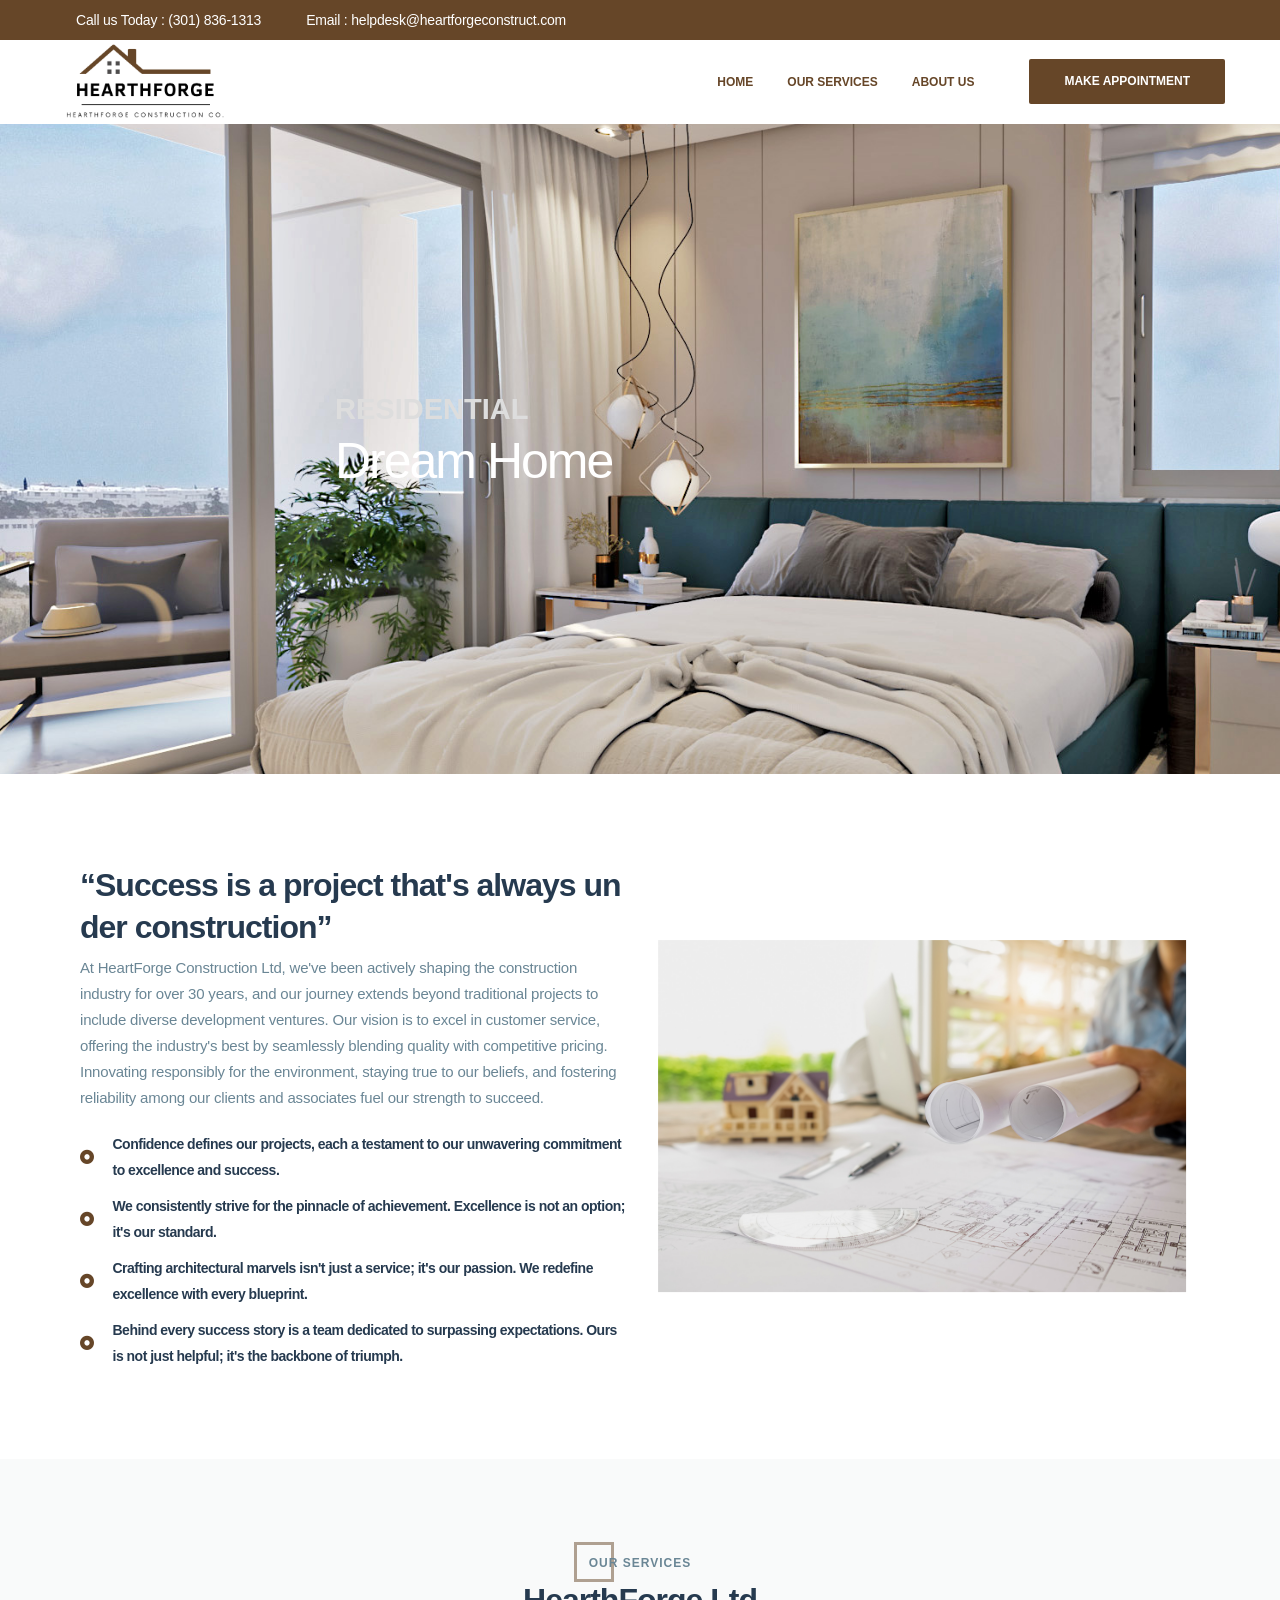
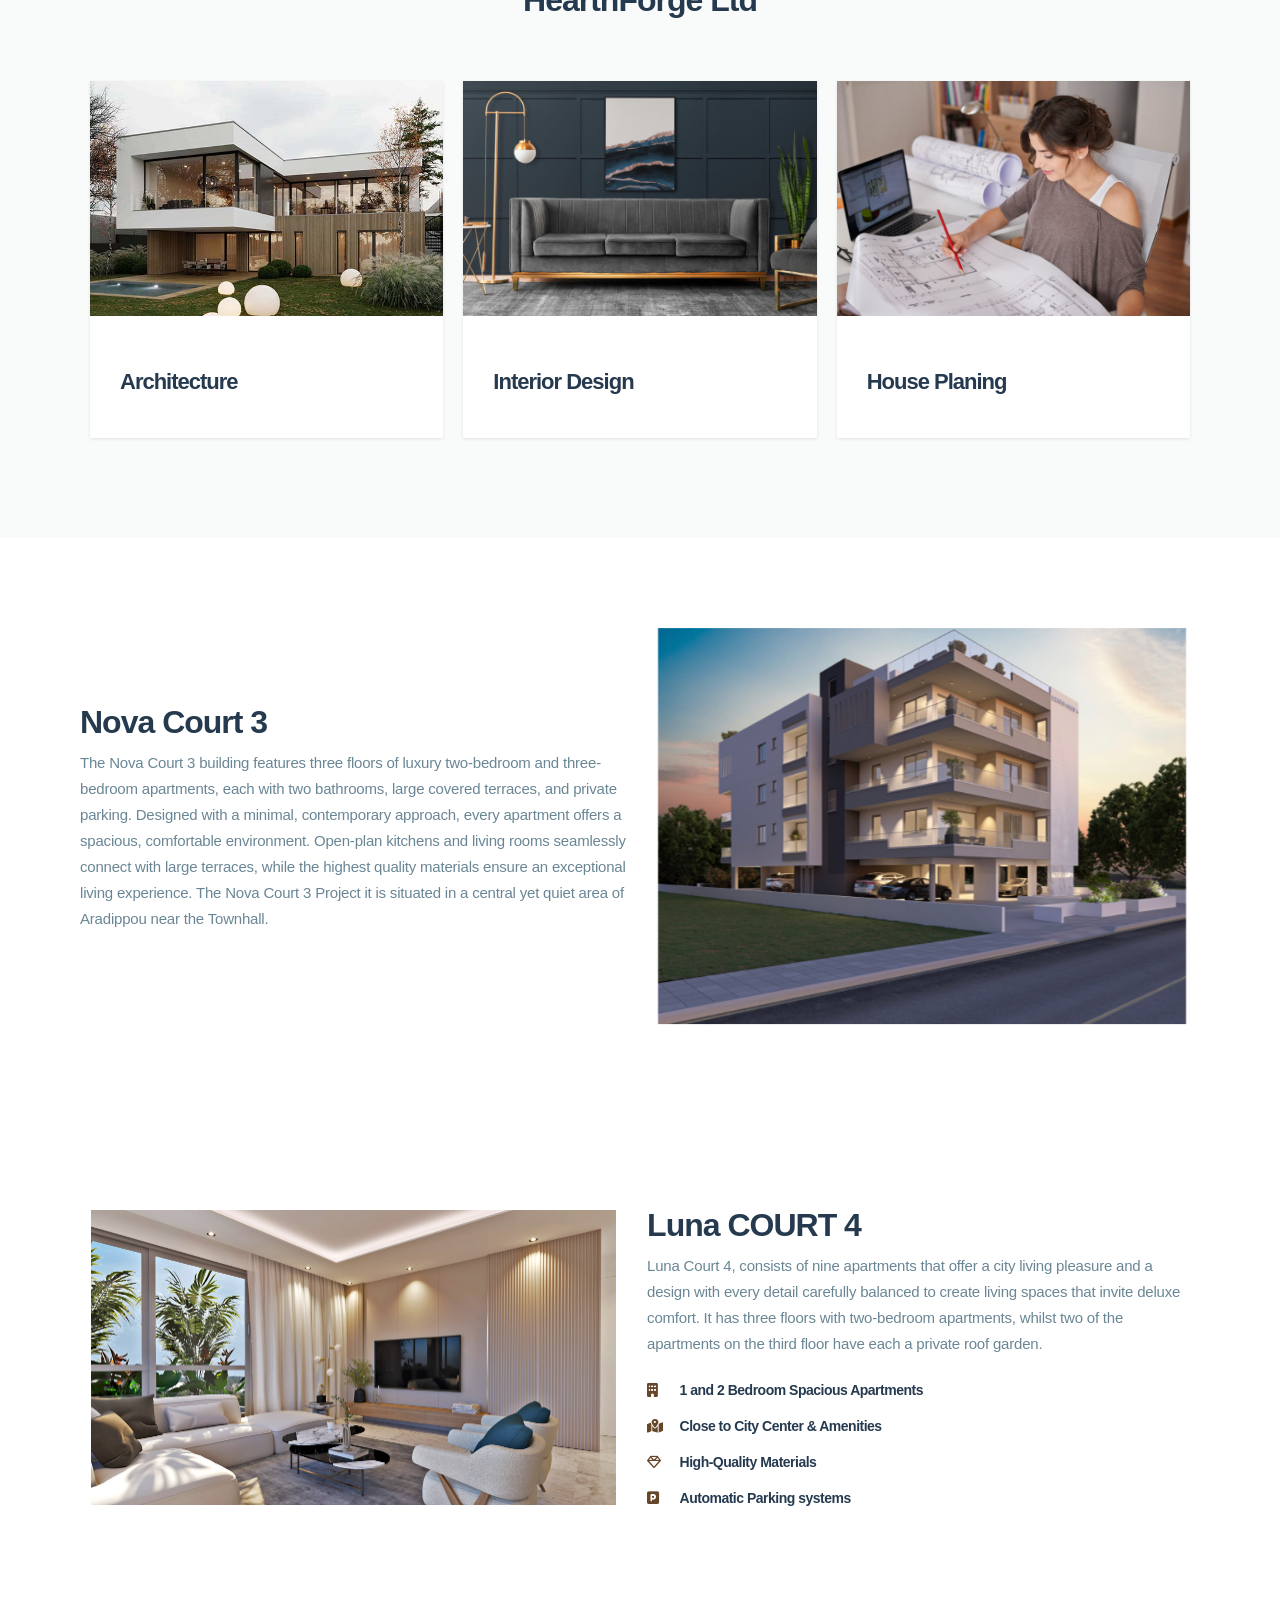
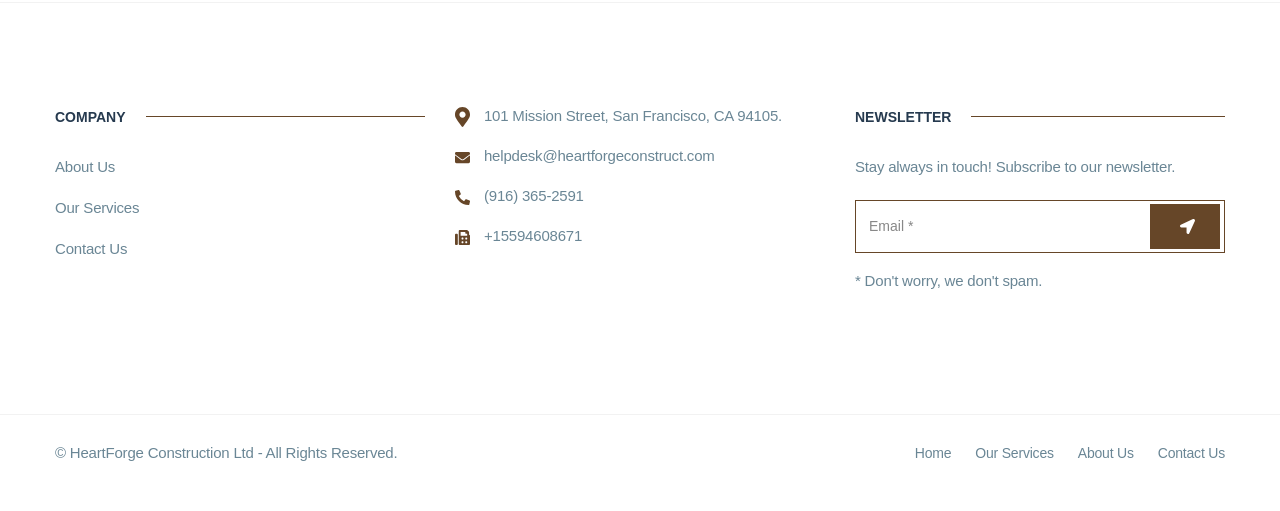
==== commit d022328f: "u" ====
--- a/index.html
+++ b/index.html
@@ -1886,12 +1886,12 @@
                 <ul>
                   <li>
                     Call us Today :
-                    <a href="tel:+1916 3652591">(916) 365-2591</a>
+                    <a href="tel:+1301 8361313">(301) 836-1313</a>
                   </li>
                   <li>
                     Email :
-                    <a href="mailto:helpdesk@heartforgeconstruction.com"
-                      >helpdesk@heartforgeconstruction.com</a
+                    <a href="mailto:helpdesk@heartforgeconstruct.com"
+                      >helpdesk@heartforgeconstruct.com</a
                     >
                   </li>
                 </ul>
@@ -1919,7 +1919,7 @@
                     class="menu-item menu-item-type-post_type menu-item-object-page menu-item-home current-menu-item page_item page-item-1024 current_page_item menu-item-1202"
                   >
                     <a
-                      href="https://heartforgeconstruction.com"
+                      href="https://heartforgeconstruct.com"
                       aria-current="page"
                       >Home</a
                     >
@@ -3462,7 +3462,7 @@
                         d="M502.3 190.8c3.9-3.1 9.7-.2 9.7 4.7V400c0 26.5-21.5 48-48 48H48c-26.5 0-48-21.5-48-48V195.6c0-5 5.7-7.8 9.7-4.7 22.4 17.4 52.1 39.5 154.1 113.6 21.1 15.4 56.7 47.8 92.2 47.6 35.7.3 72-32.8 92.3-47.6 102-74.1 131.6-96.3 154-113.7zM256 320c23.2.4 56.6-29.2 73.4-41.4 132.7-96.3 142.8-104.7 173.4-128.7 5.8-4.5 9.2-11.5 9.2-18.9v-19c0-26.5-21.5-48-48-48H48C21.5 64 0 85.5 0 112v19c0 7.4 3.4 14.3 9.2 18.9 30.6 23.9 40.7 32.4 173.4 128.7 16.8 12.2 50.2 41.8 73.4 41.4z"
                       ></path>
                     </svg>
-                    <span>helpdesk@heartforgeconstruction.com</span>
+                    <span>helpdesk@heartforgeconstruct.com</span>
                   </li>
                   <li>
                     <svg
@@ -3486,7 +3486,7 @@
                         d="M480 160V77.25a32 32 0 0 0-9.38-22.63L425.37 9.37A32 32 0 0 0 402.75 0H160a32 32 0 0 0-32 32v448a32 32 0 0 0 32 32h320a32 32 0 0 0 32-32V192a32 32 0 0 0-32-32zM288 432a16 16 0 0 1-16 16h-32a16 16 0 0 1-16-16v-32a16 16 0 0 1 16-16h32a16 16 0 0 1 16 16zm0-128a16 16 0 0 1-16 16h-32a16 16 0 0 1-16-16v-32a16 16 0 0 1 16-16h32a16 16 0 0 1 16 16zm128 128a16 16 0 0 1-16 16h-32a16 16 0 0 1-16-16v-32a16 16 0 0 1 16-16h32a16 16 0 0 1 16 16zm0-128a16 16 0 0 1-16 16h-32a16 16 0 0 1-16-16v-32a16 16 0 0 1 16-16h32a16 16 0 0 1 16 16zm0-112H192V64h160v48a16 16 0 0 0 16 16h48zM64 128H32a32 32 0 0 0-32 32v320a32 32 0 0 0 32 32h32a32 32 0 0 0 32-32V160a32 32 0 0 0-32-32z"
                       ></path>
                     </svg>
-                    <span>+61 404 904 948</span>
+                    <span>+15594608671</span>
                   </li>
                 </ul>
               </div>
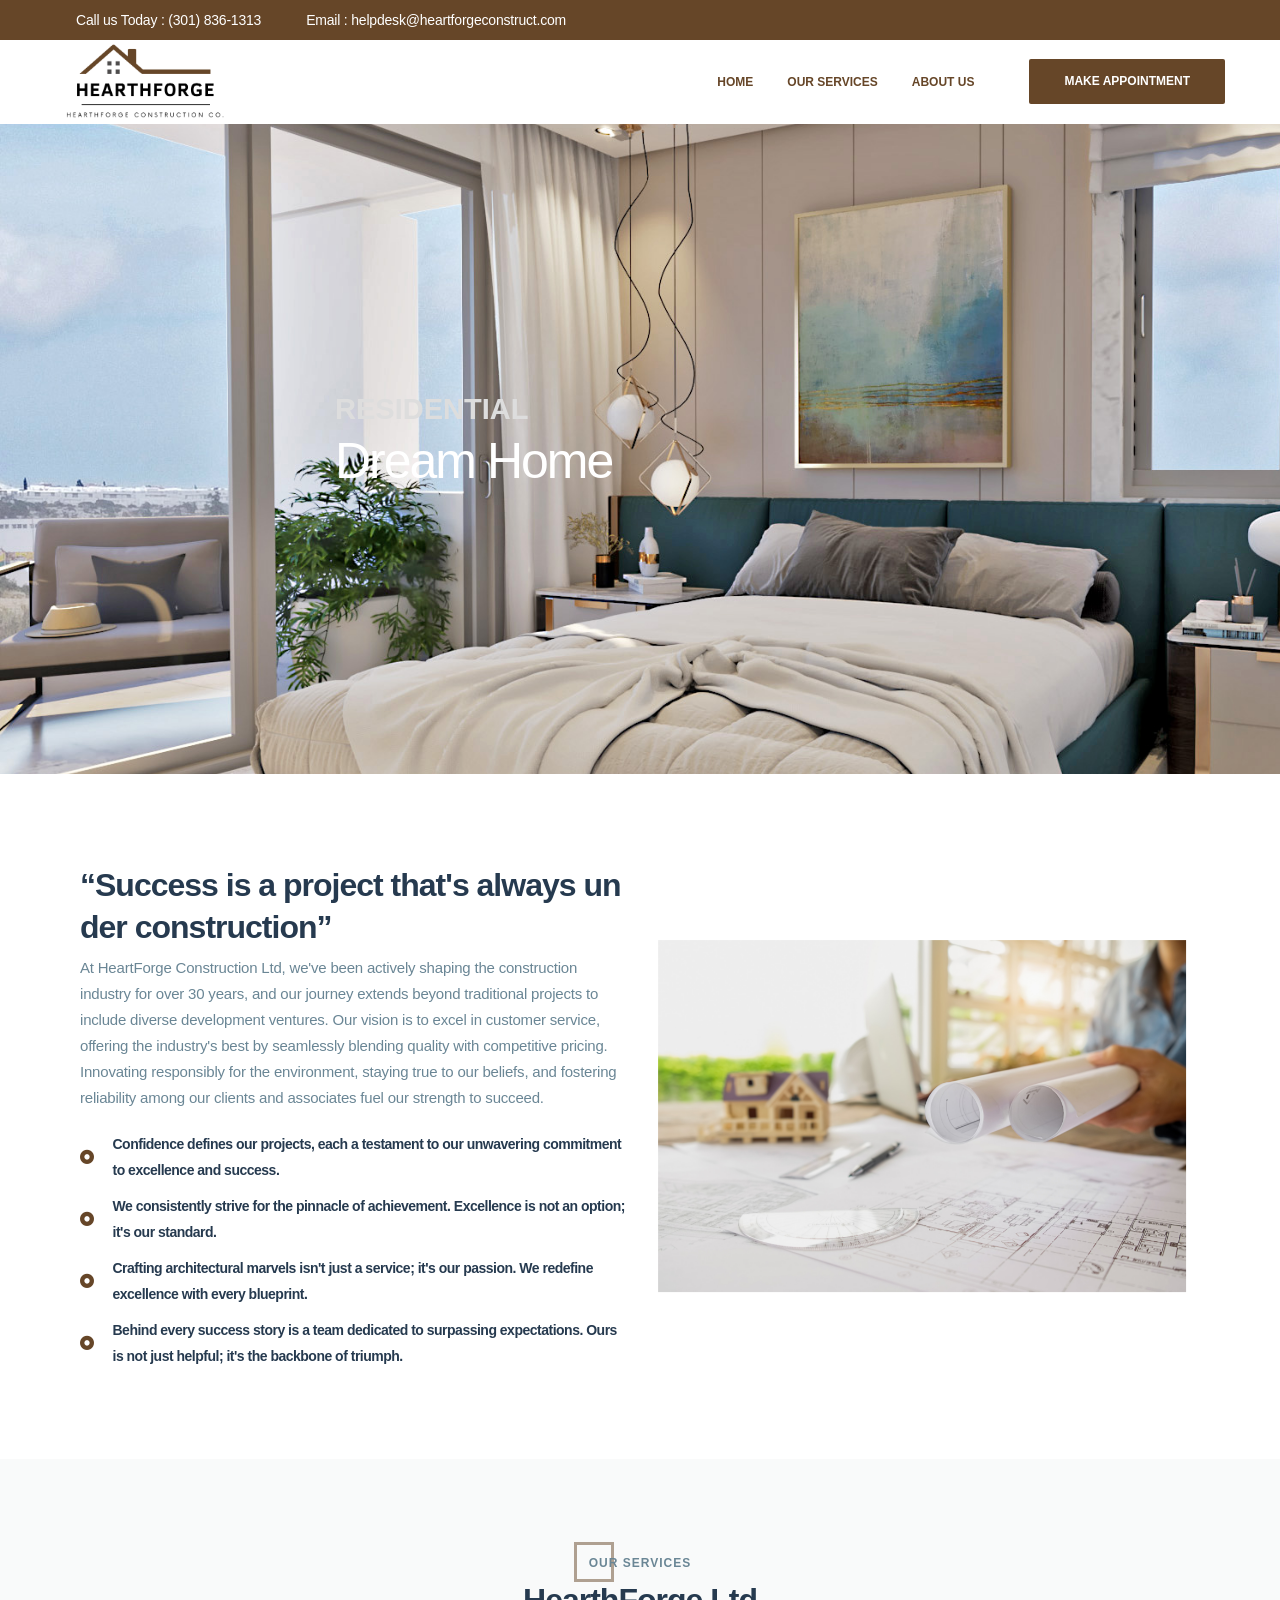
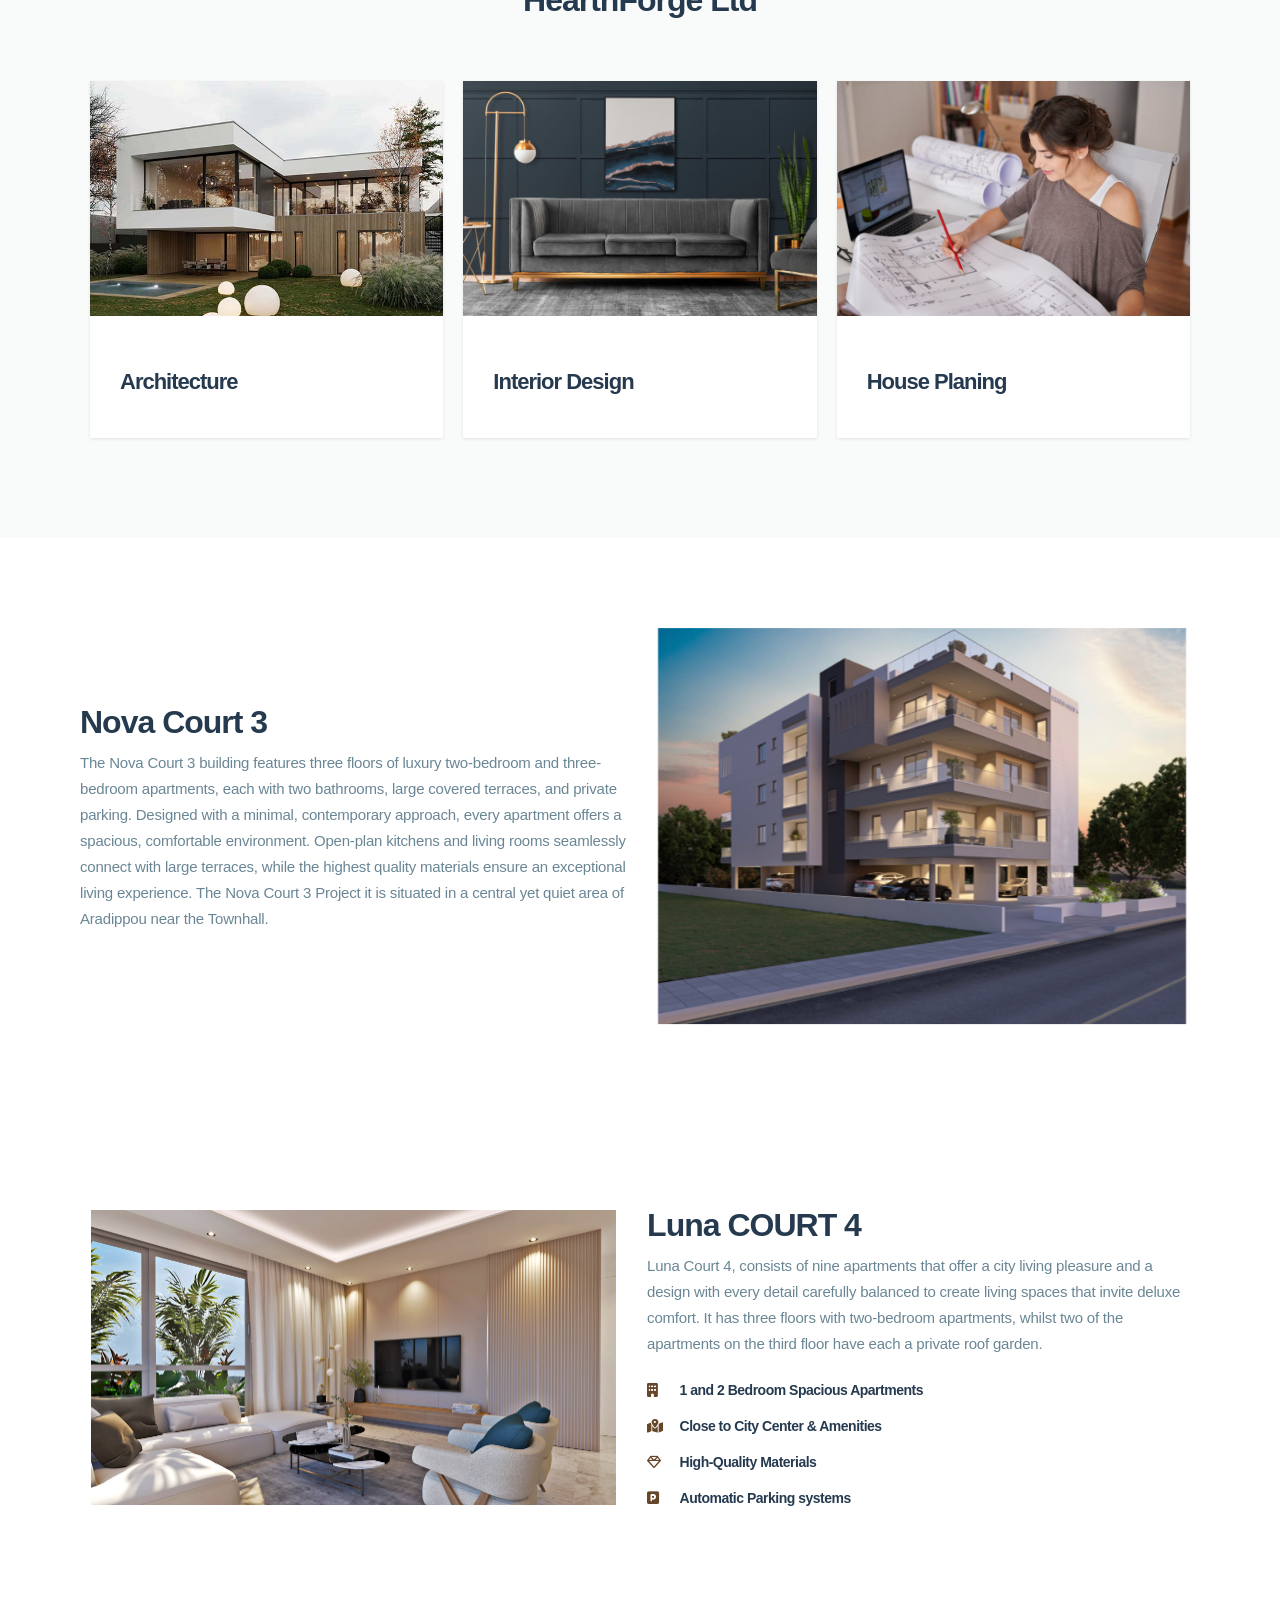
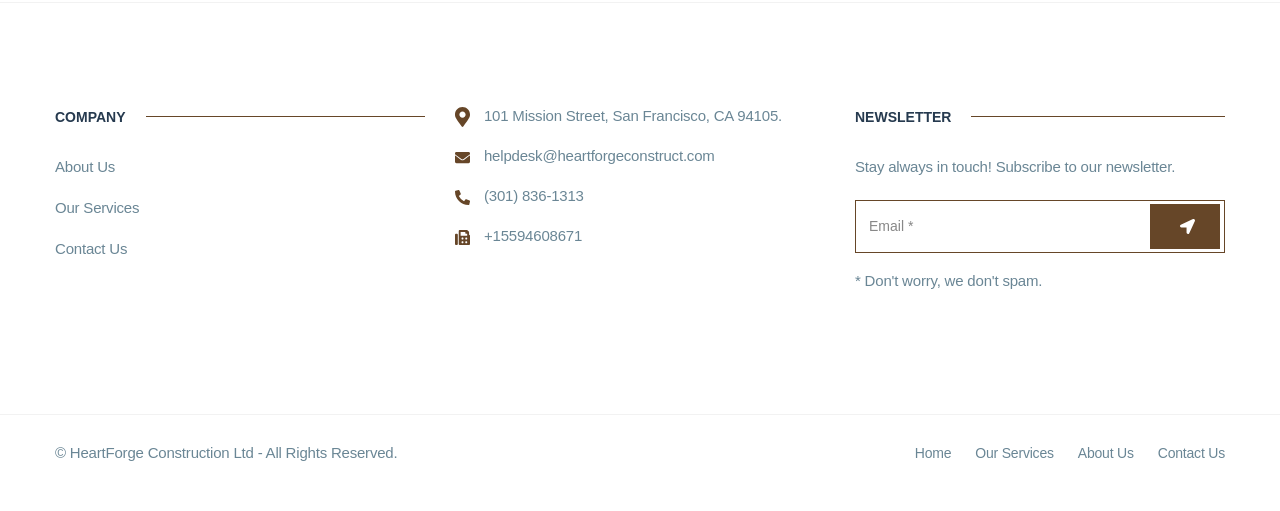
==== commit 0d4dd88d: "Update index.html" ====
--- a/index.html
+++ b/index.html
@@ -3474,7 +3474,7 @@
                         d="M497.39 361.8l-112-48a24 24 0 0 0-28 6.9l-49.6 60.6A370.66 370.66 0 0 1 130.6 204.11l60.6-49.6a23.94 23.94 0 0 0 6.9-28l-48-112A24.16 24.16 0 0 0 122.6.61l-104 24A24 24 0 0 0 0 48c0 256.5 207.9 464 464 464a24 24 0 0 0 23.4-18.6l24-104a24.29 24.29 0 0 0-14.01-27.6z"
                       ></path>
                     </svg>
-                    <span>(916) 365-2591</span>
+                    <span>(301) 836-1313</span>
                   </li>
                   <li>
                     <svg
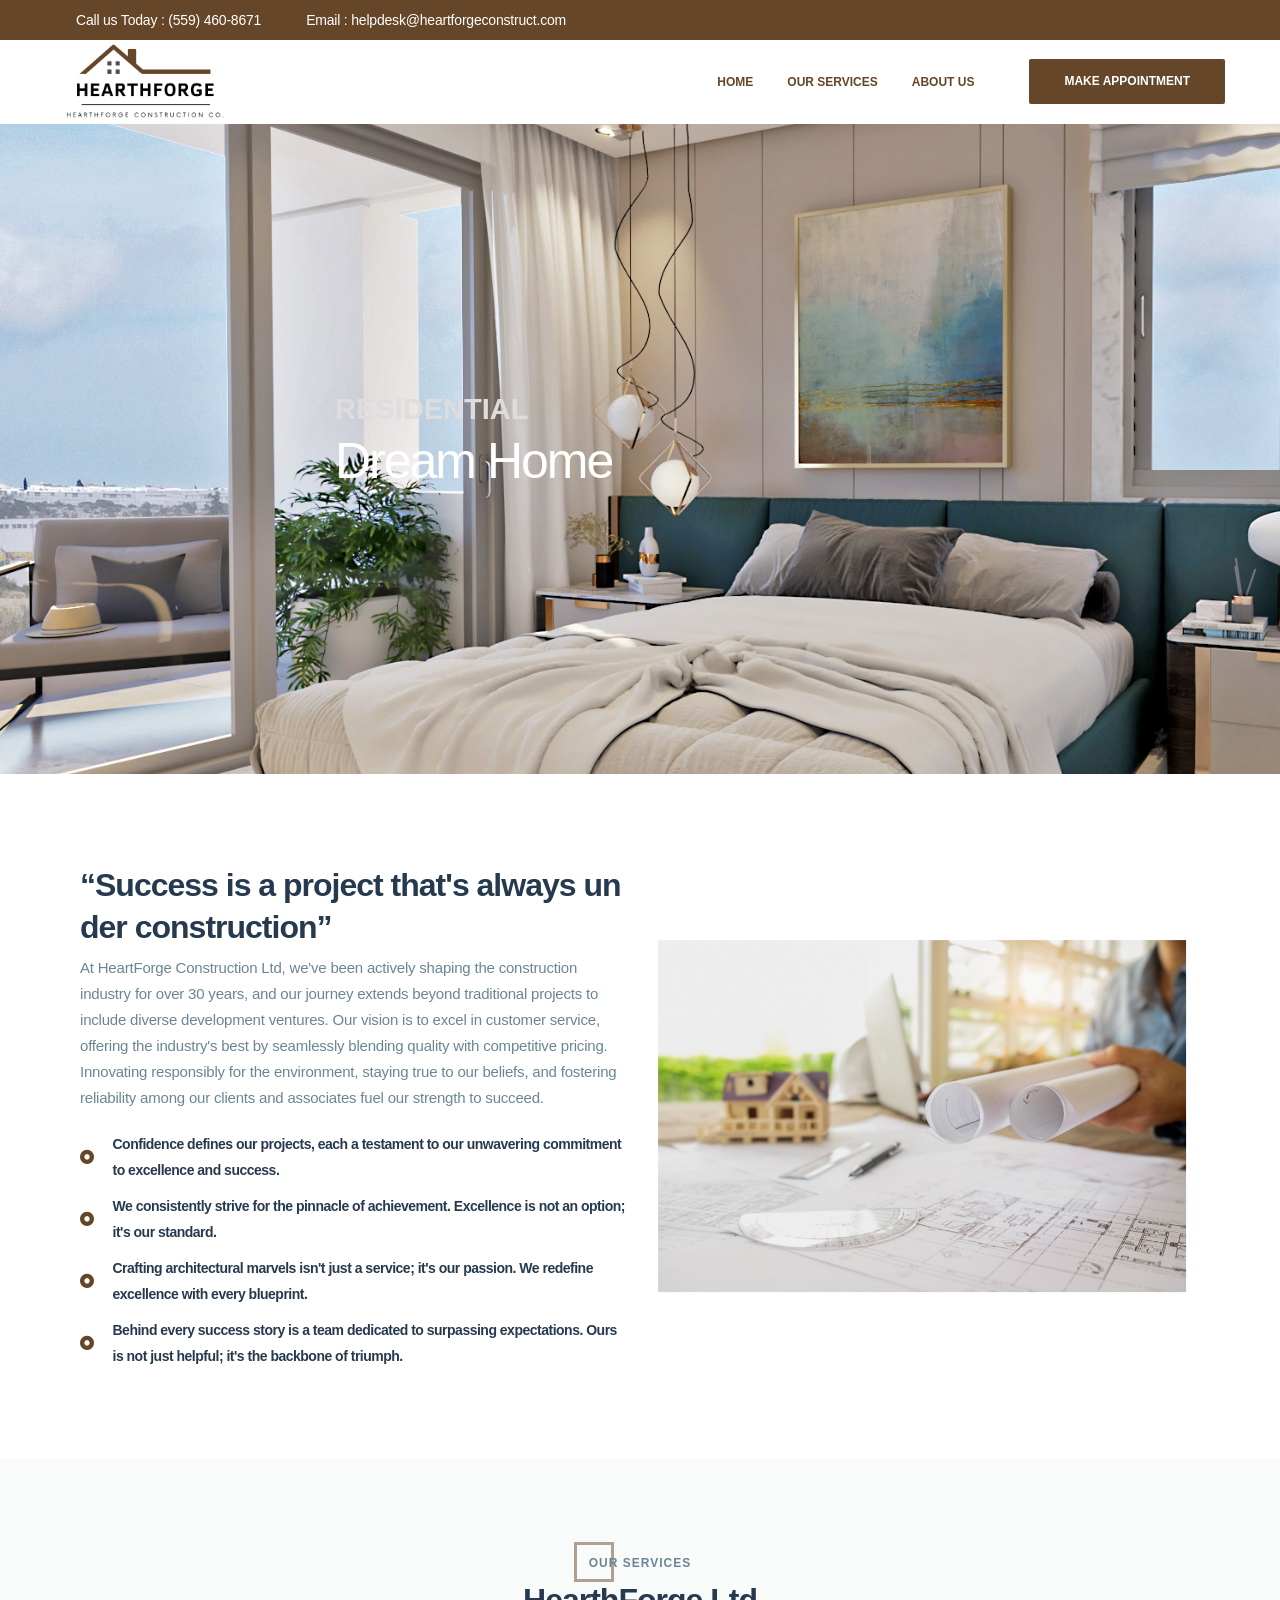
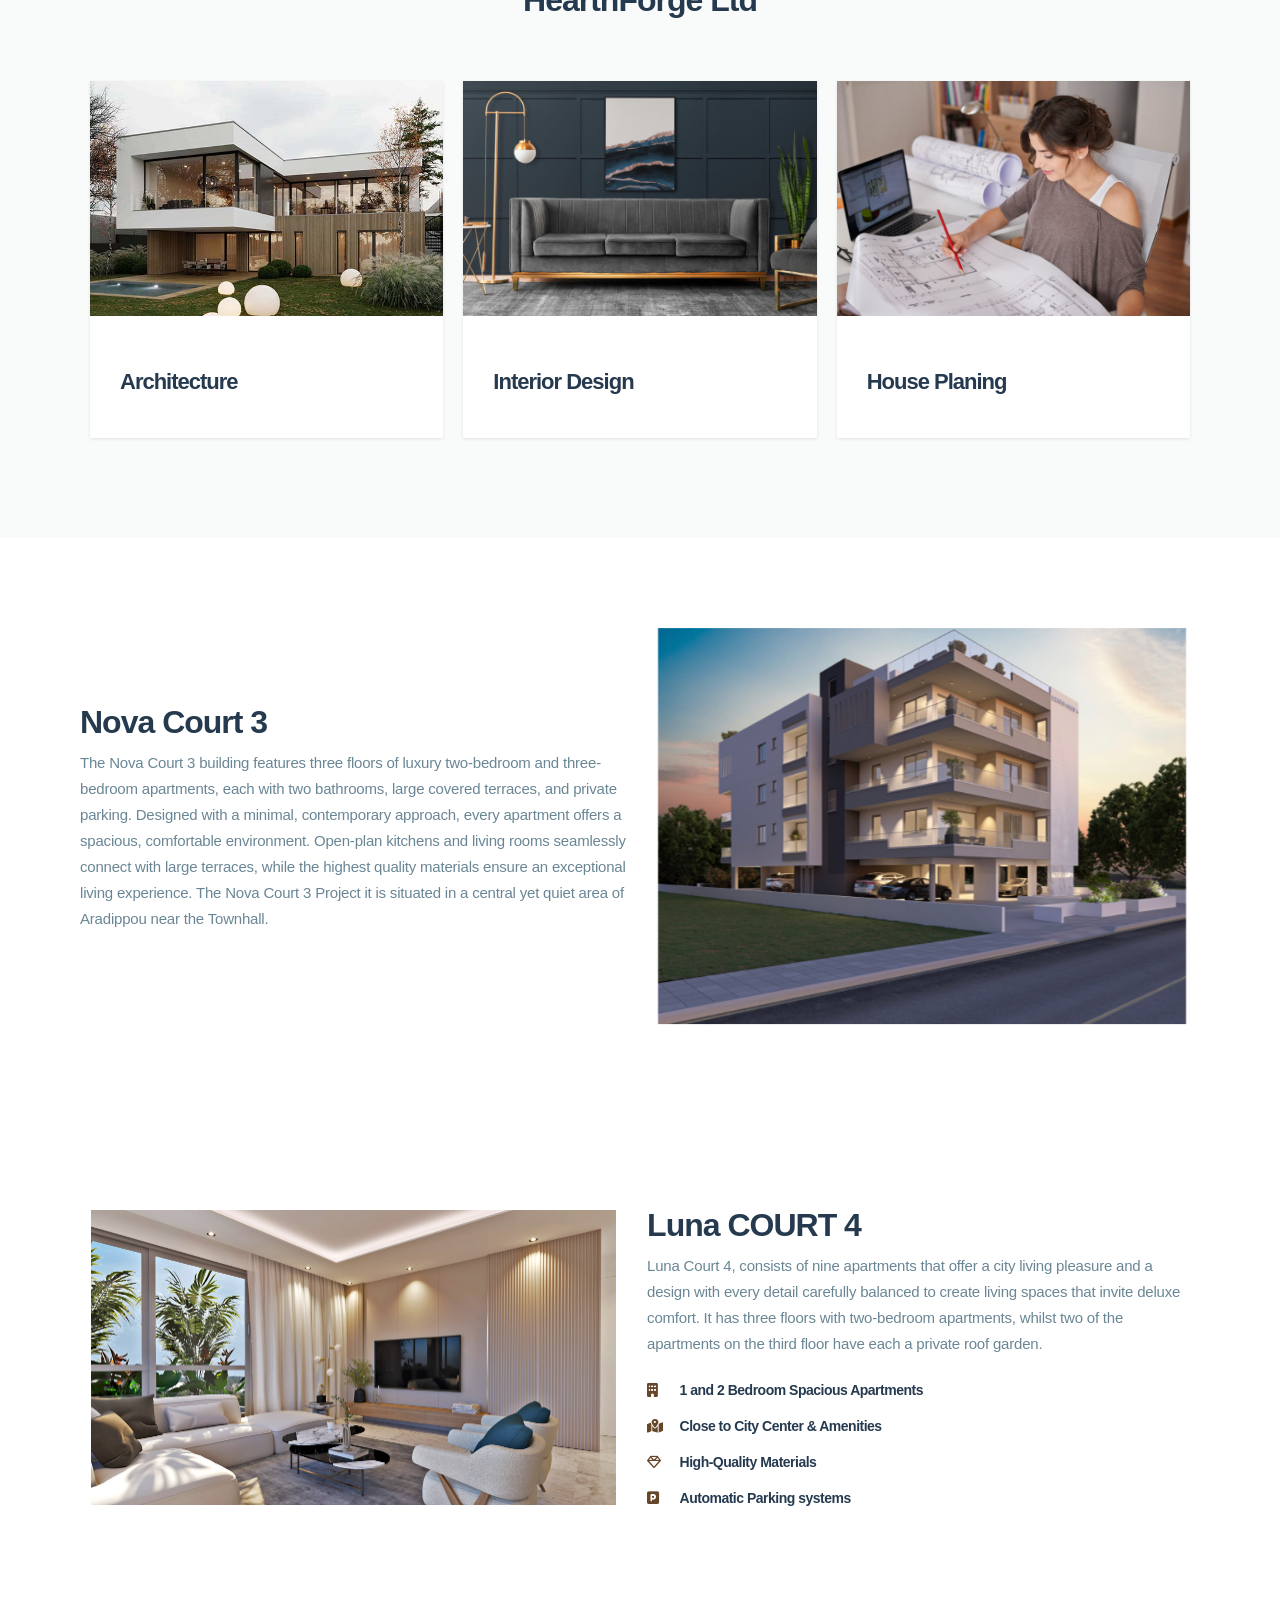
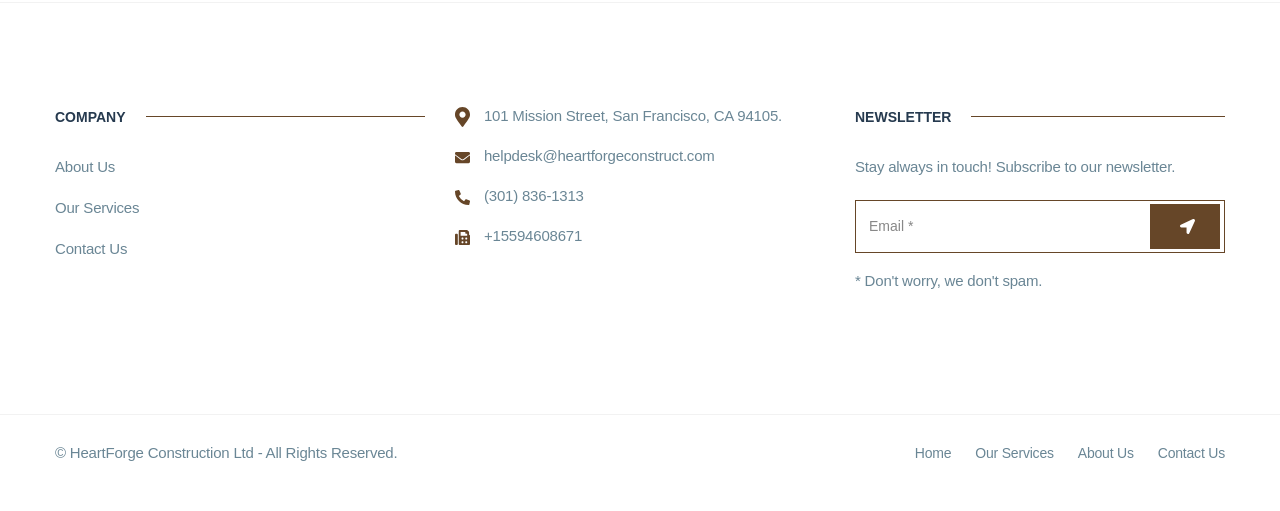
==== commit f335af44: "Update index.html" ====
--- a/index.html
+++ b/index.html
@@ -1886,7 +1886,7 @@
                 <ul>
                   <li>
                     Call us Today :
-                    <a href="tel:+1301 8361313">(301) 836-1313</a>
+                    <a href="tel:+1559 4608671">(559) 460-8671</a>
                   </li>
                   <li>
                     Email :
